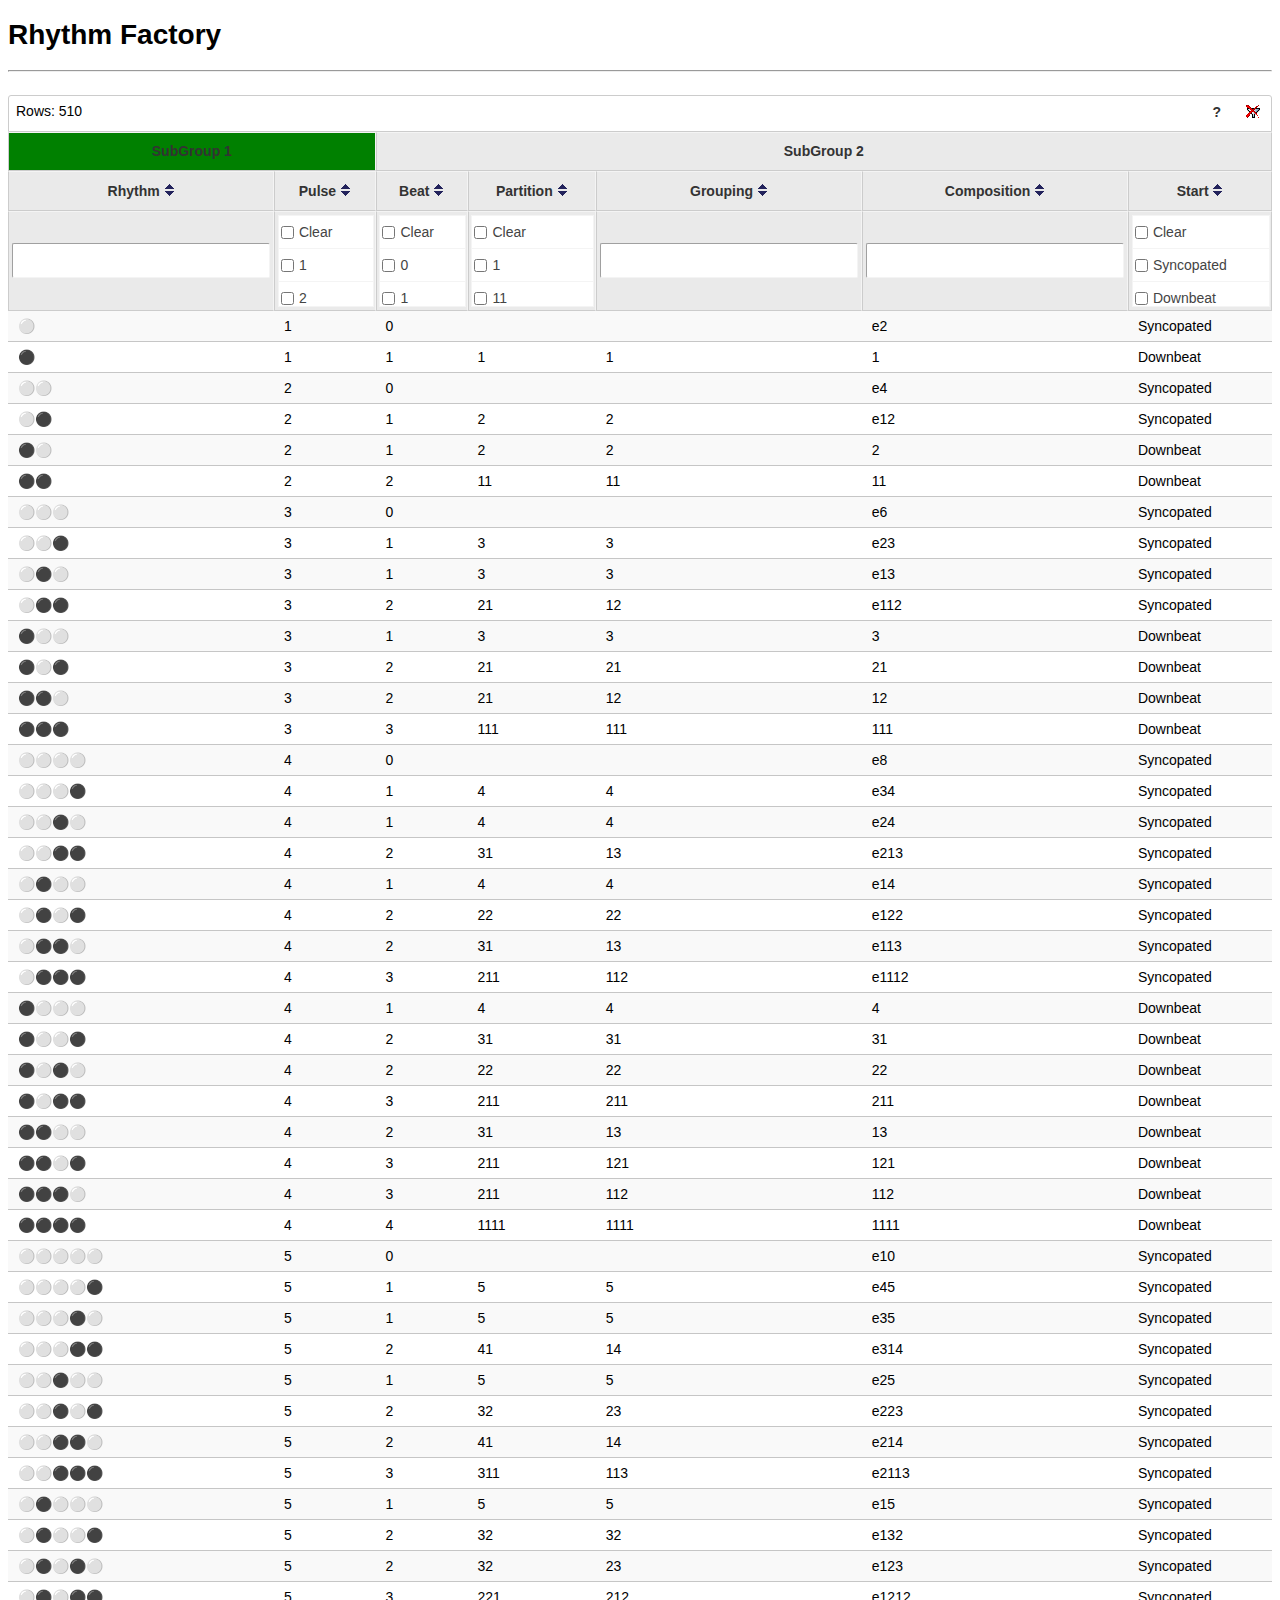
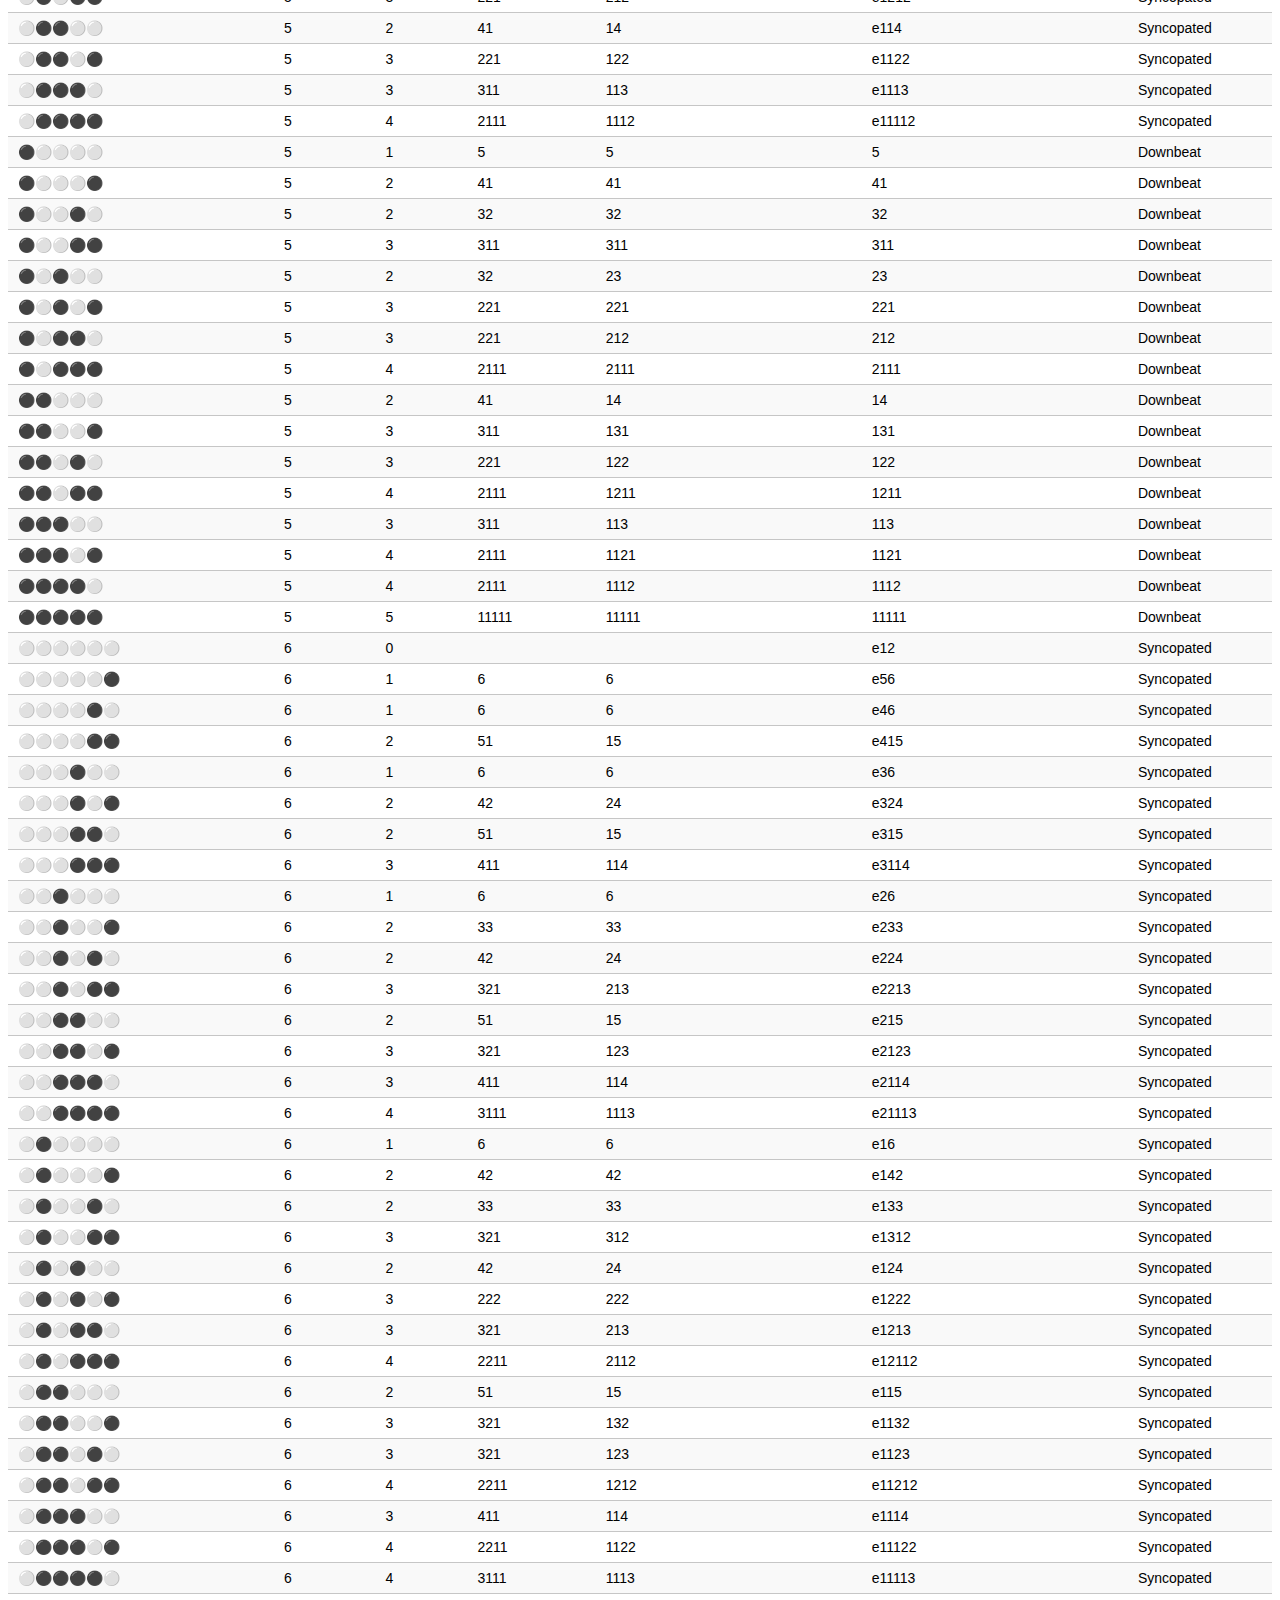
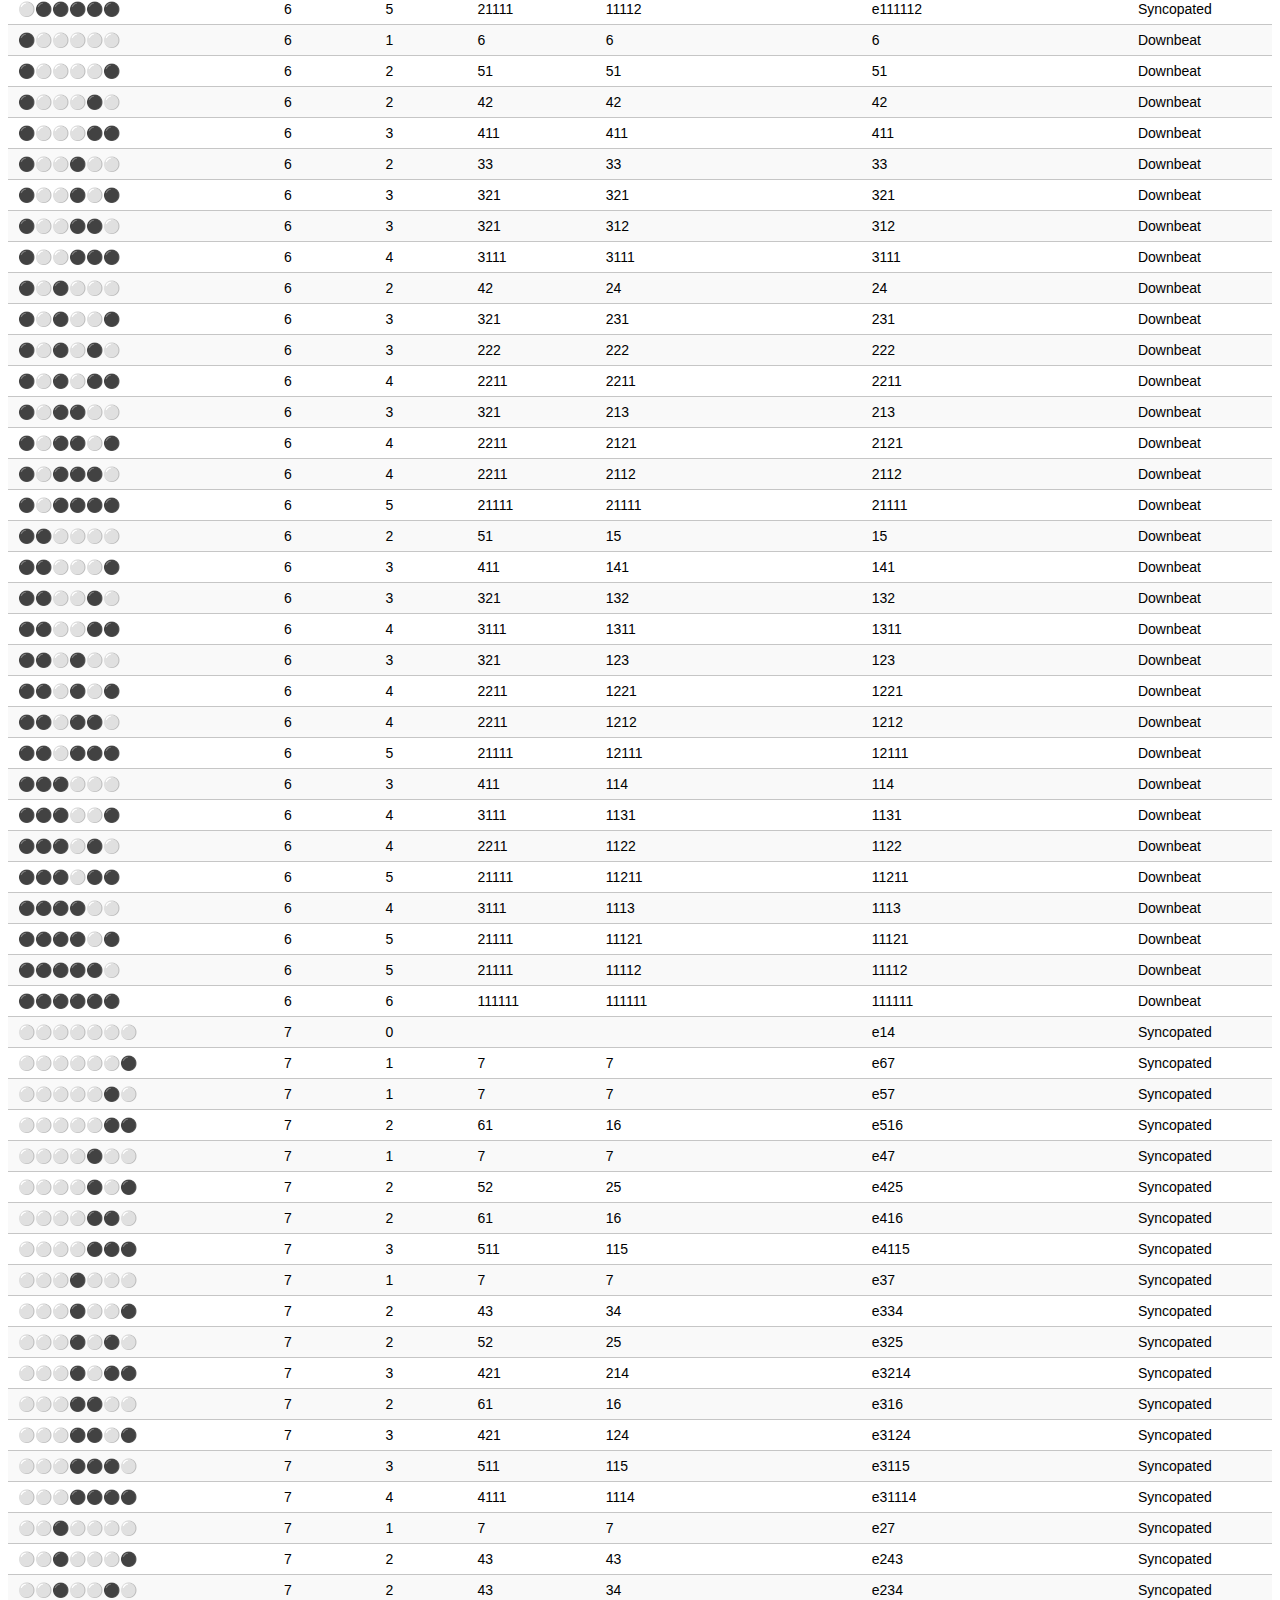
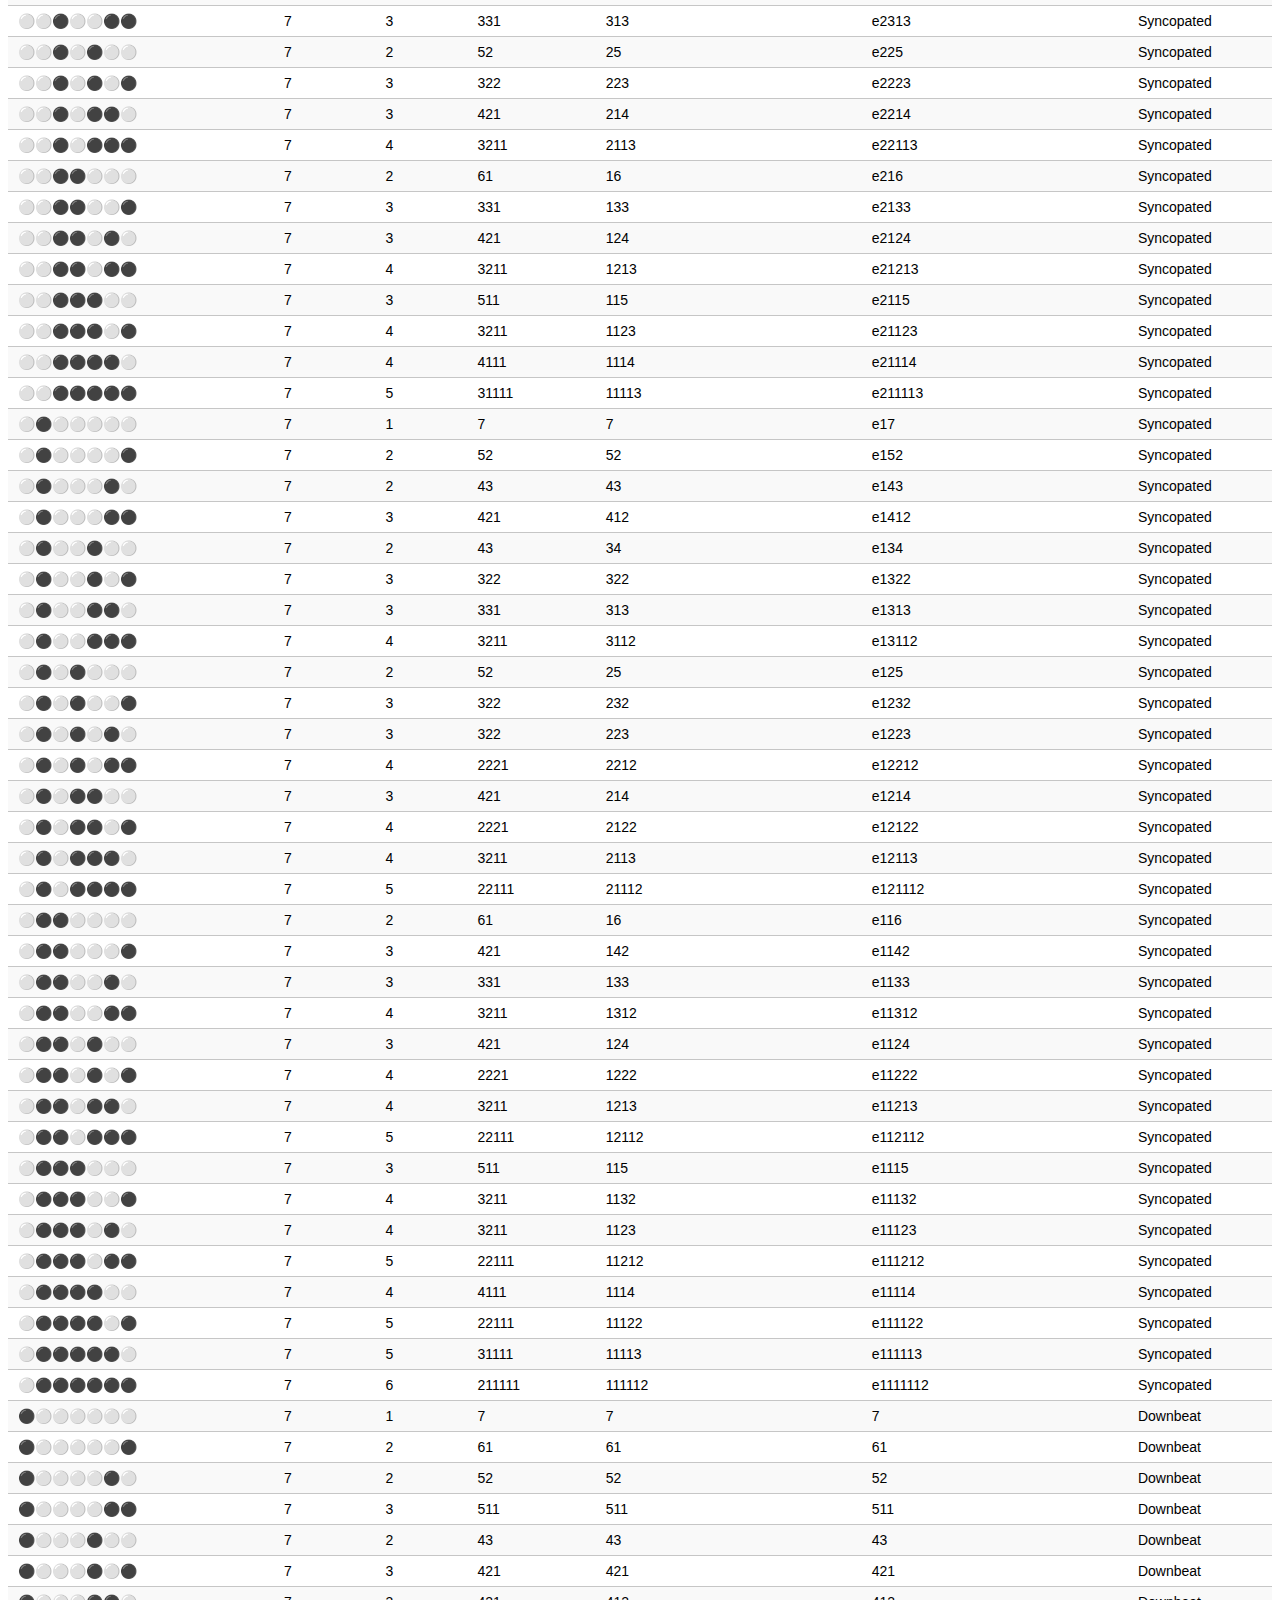
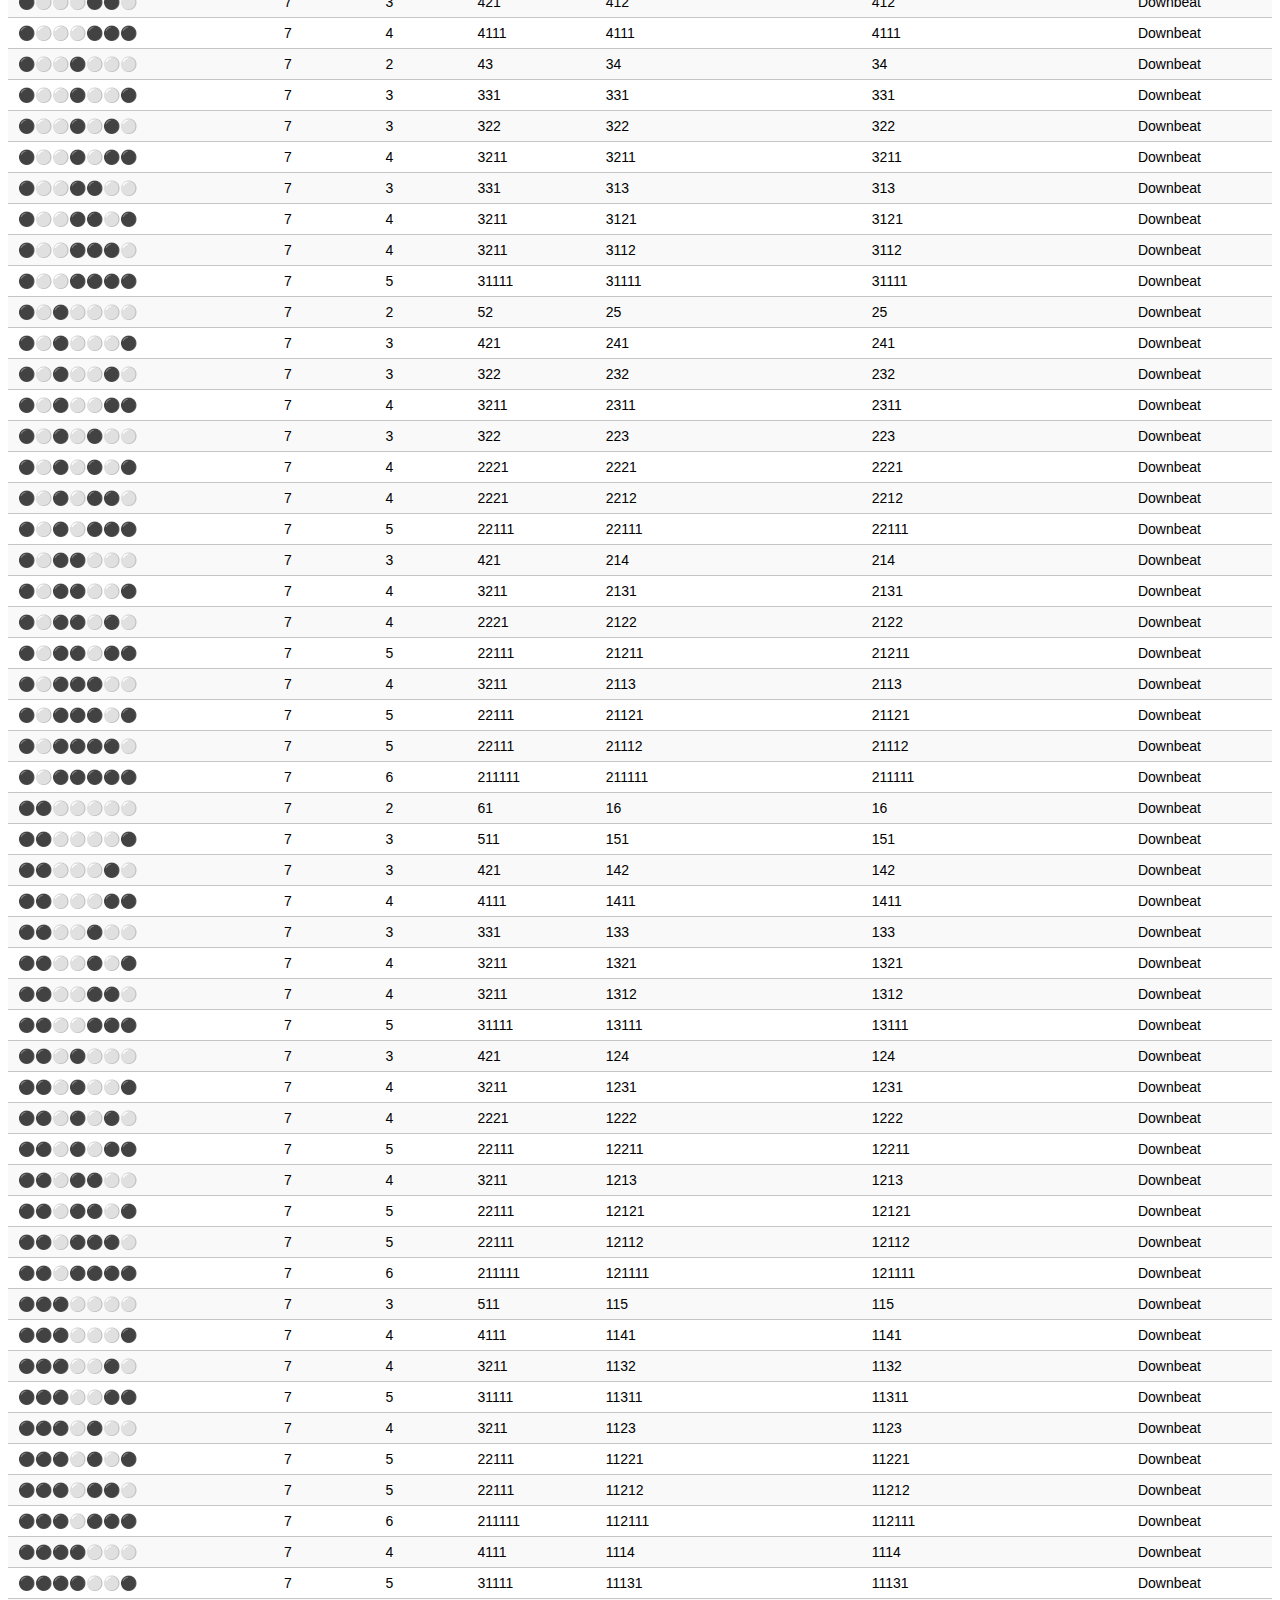
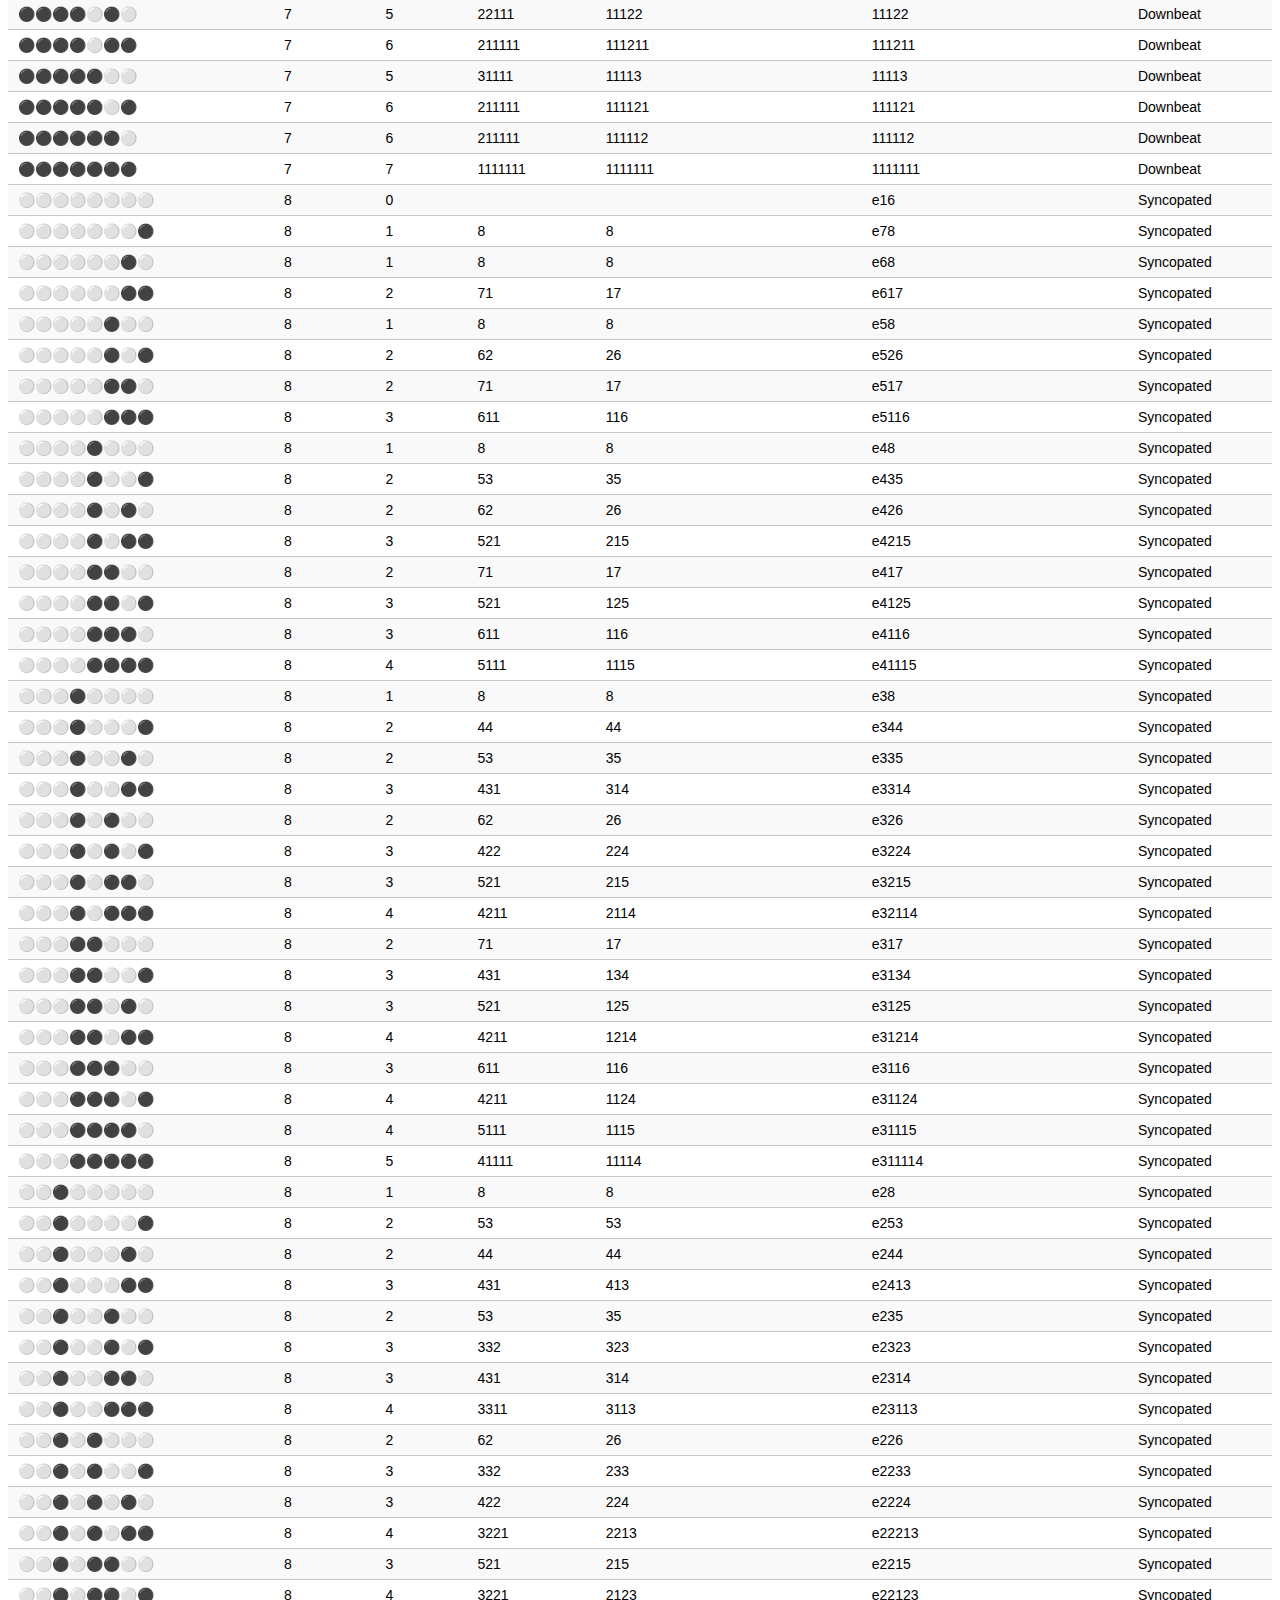
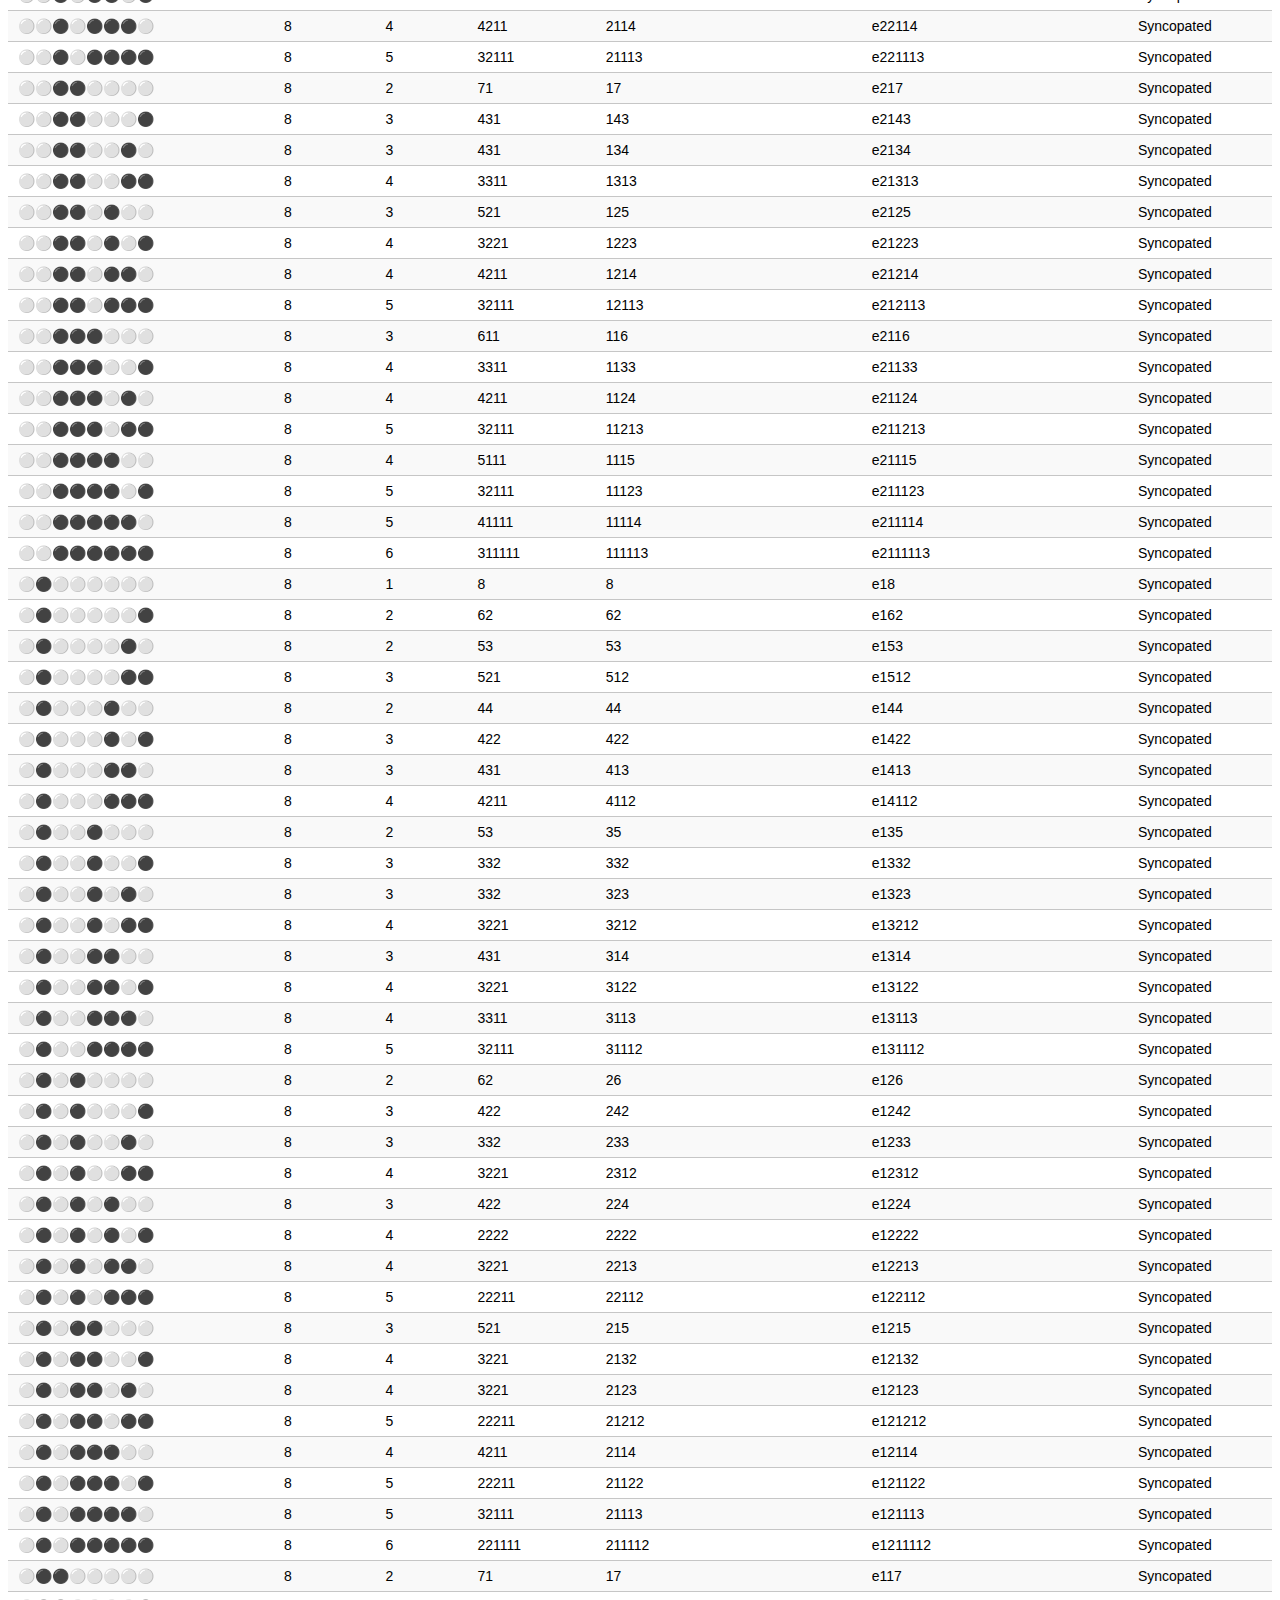
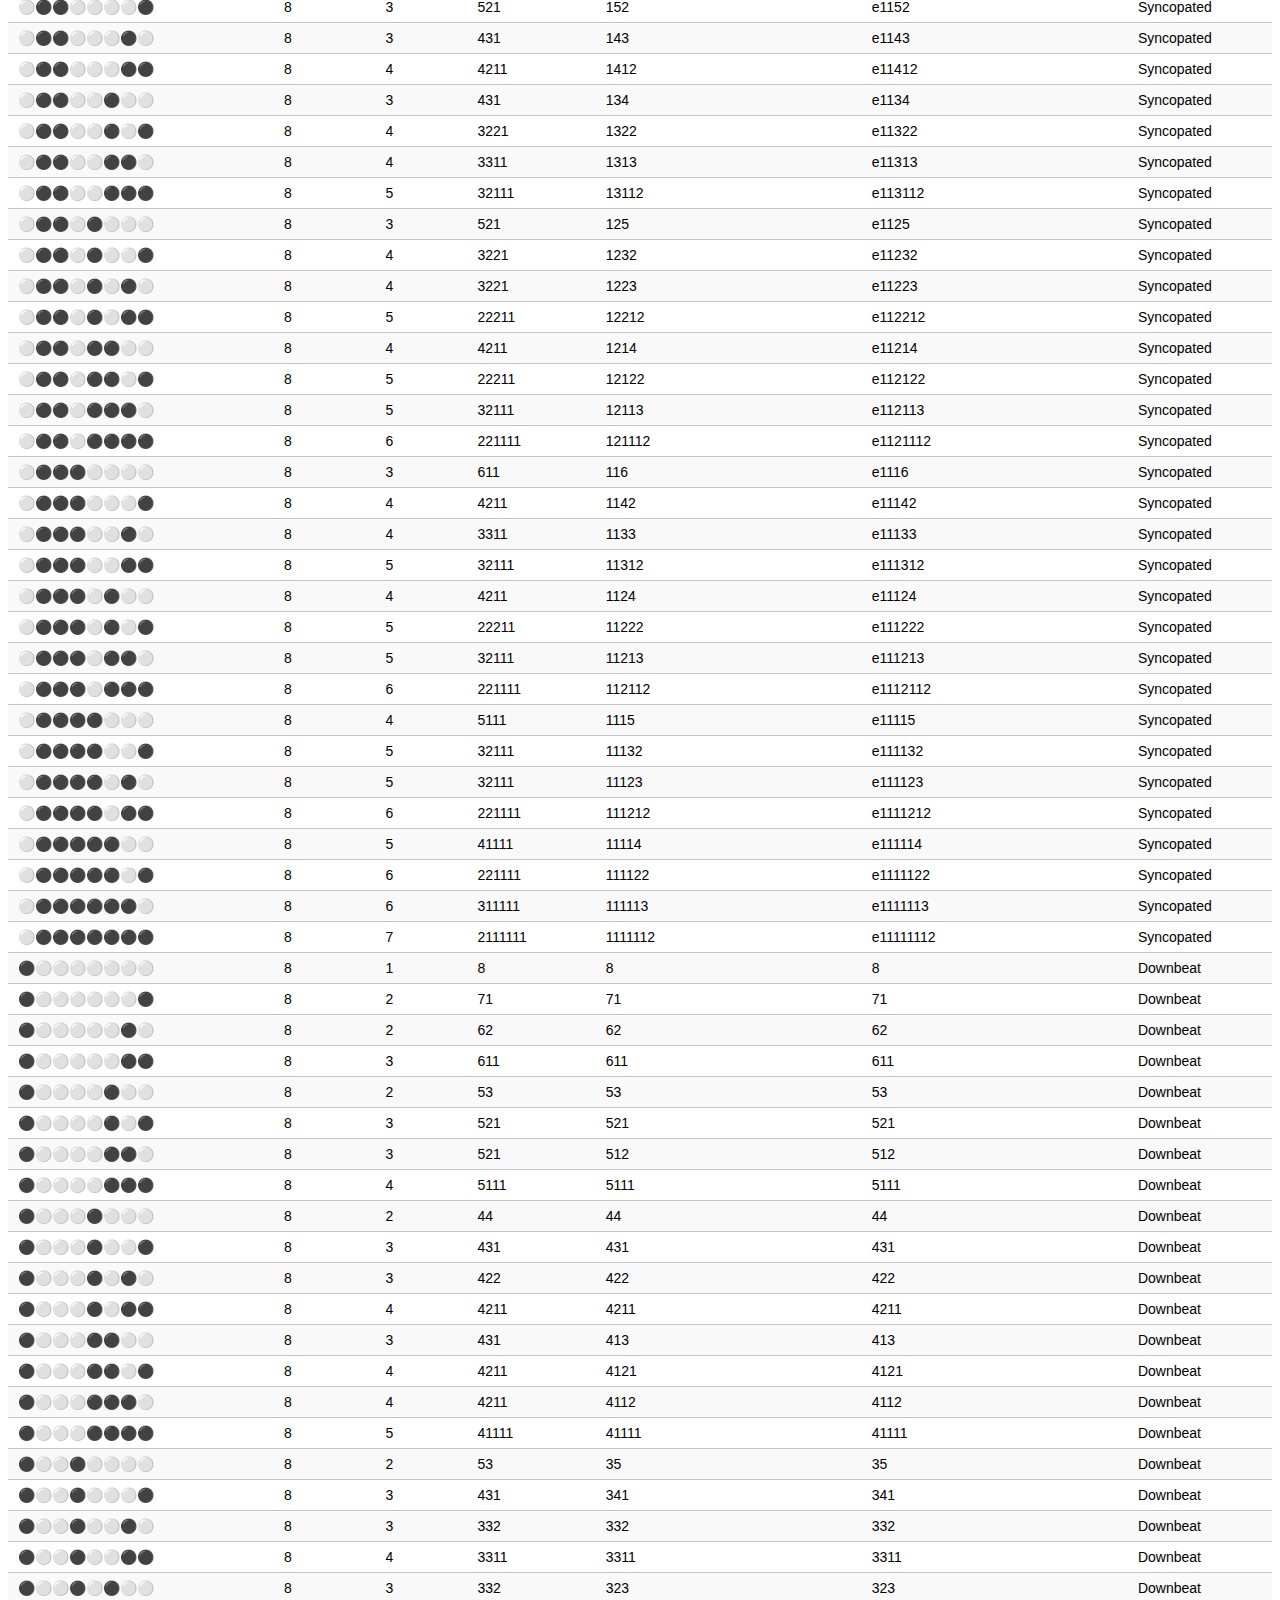
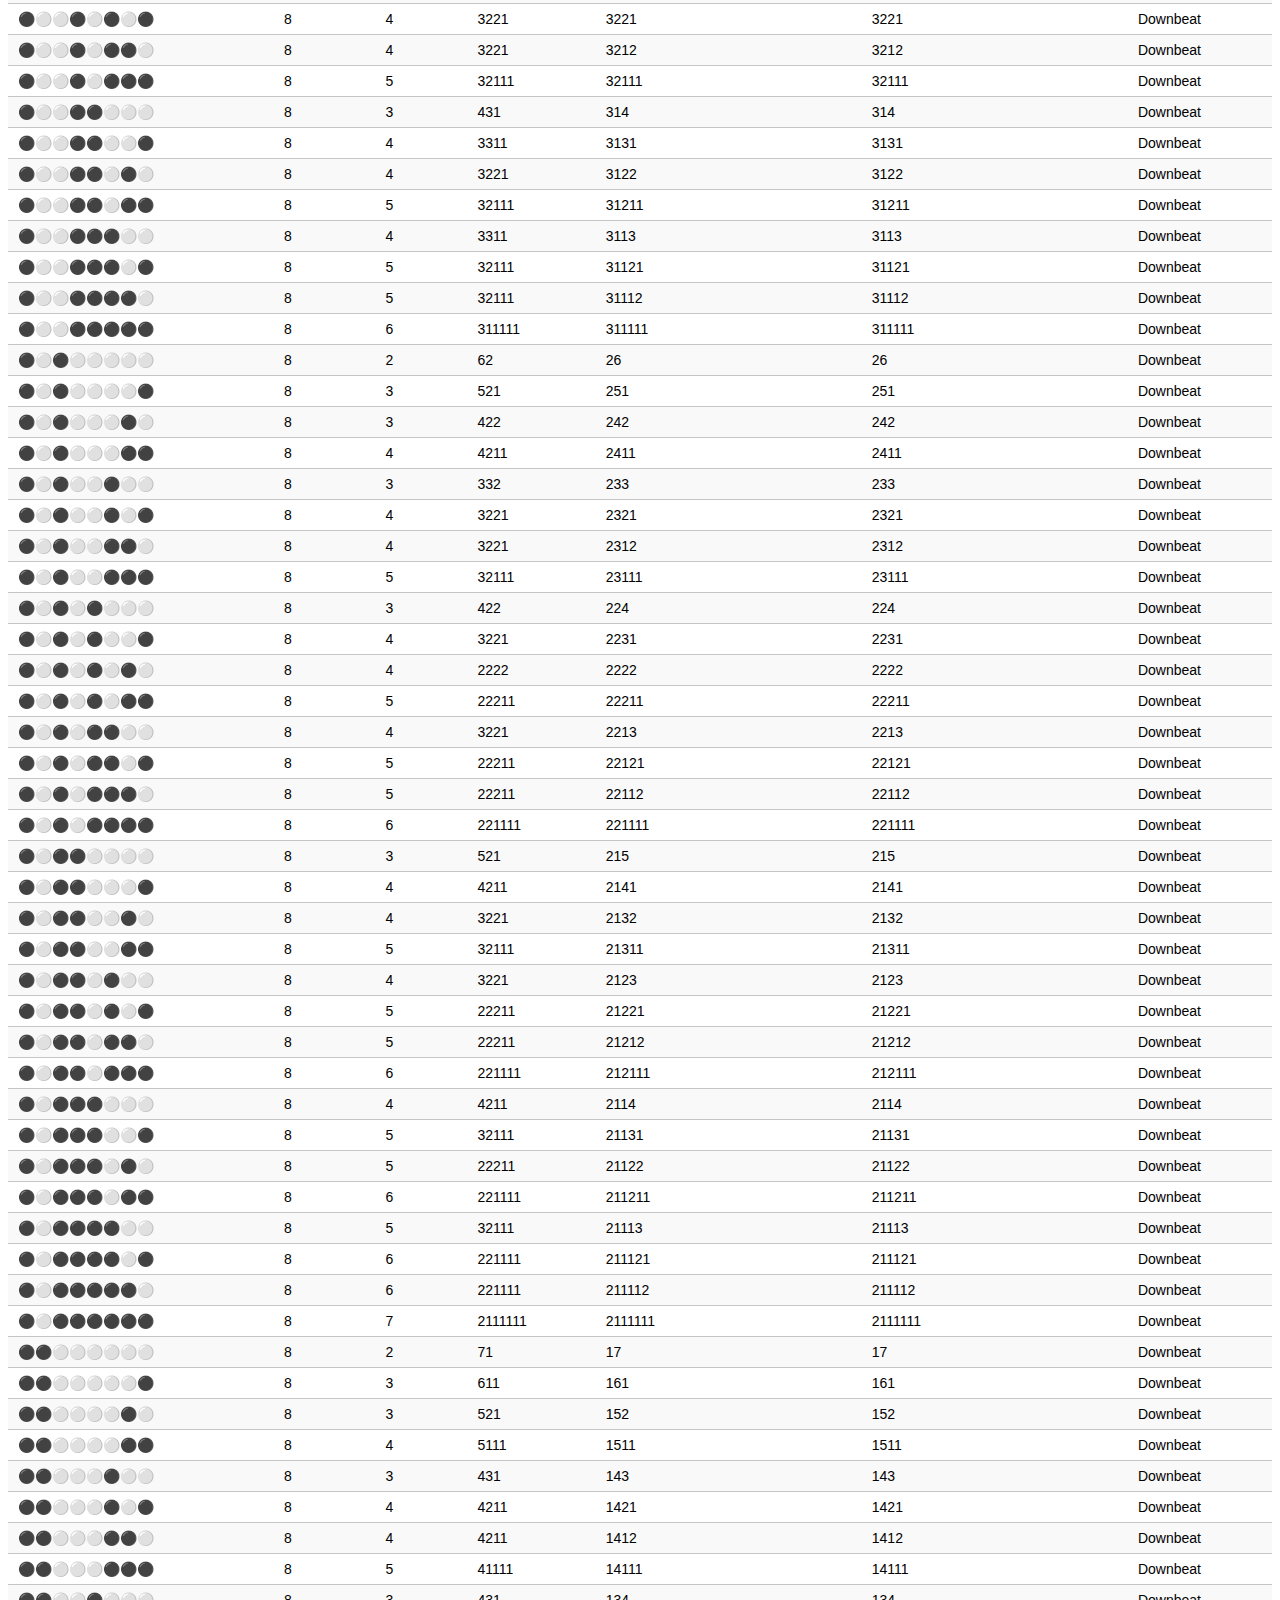
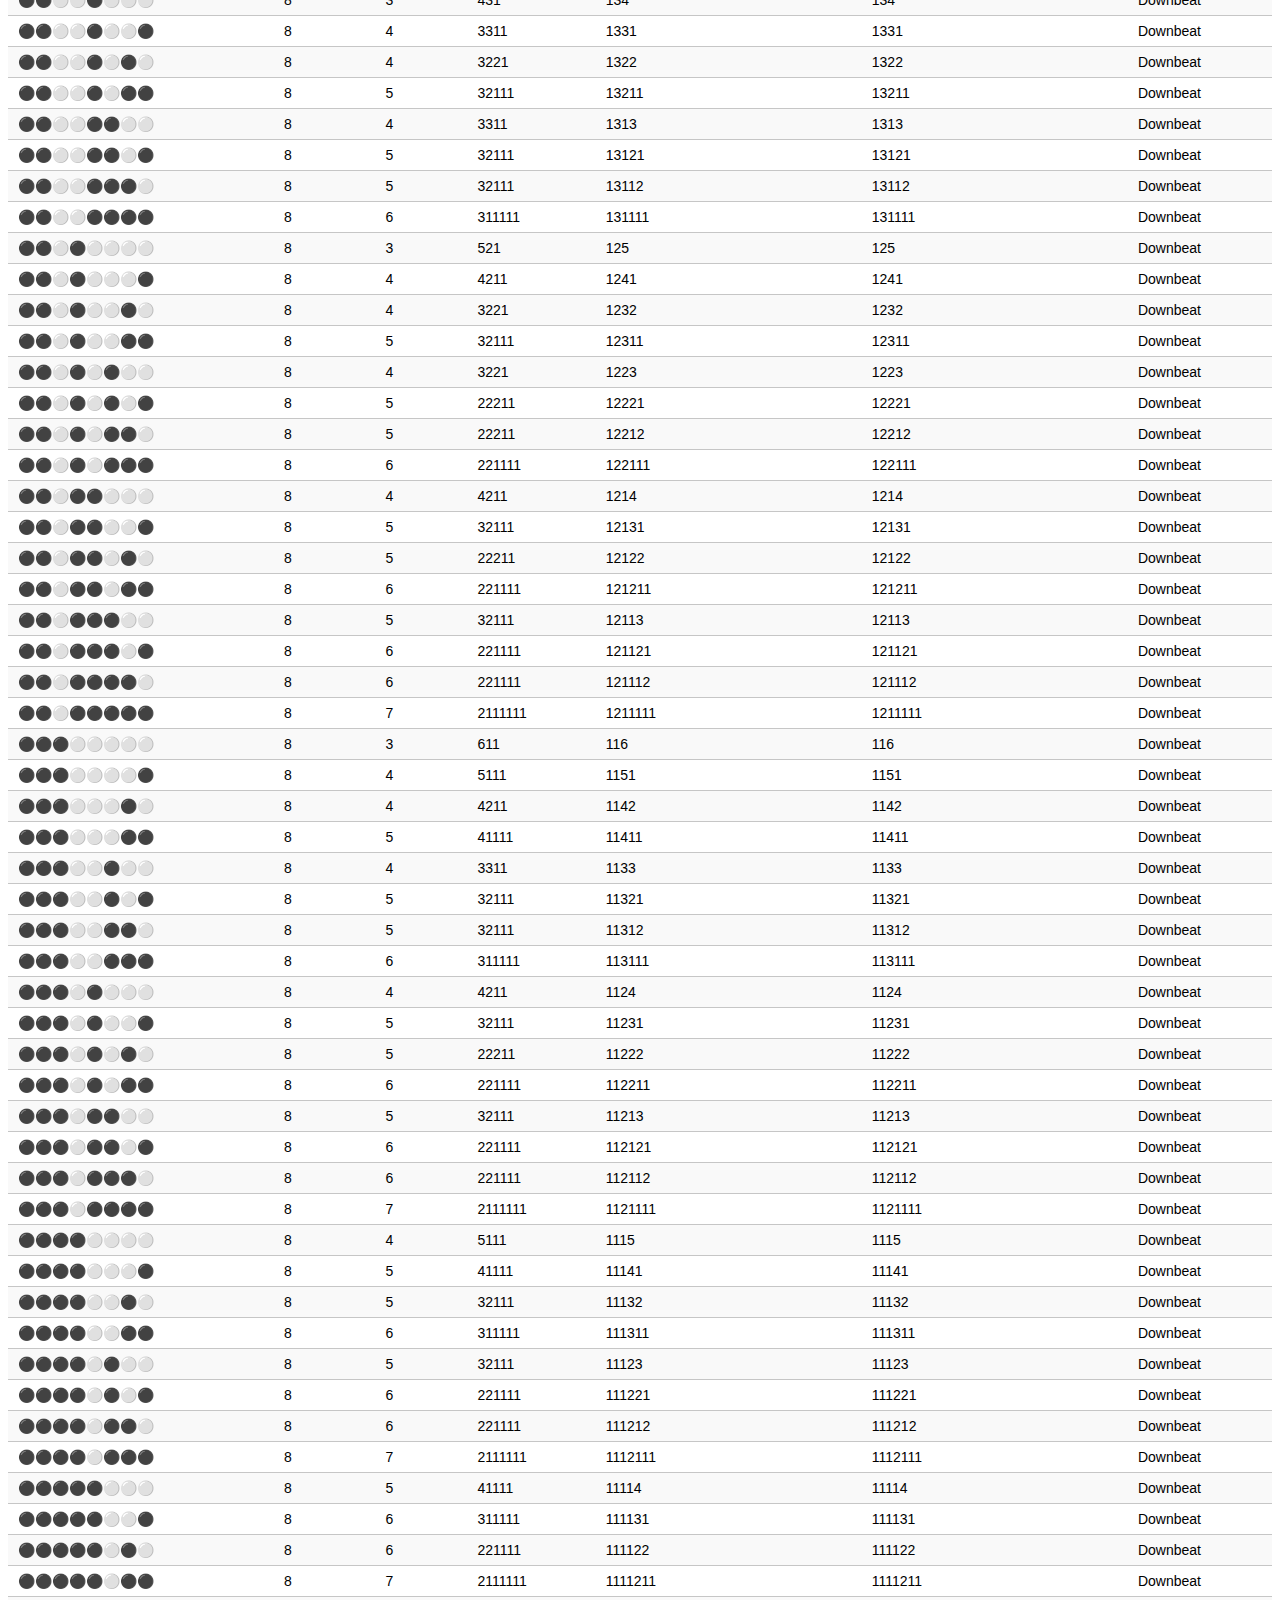
==== rhythm-factory.html @ 329c63c4 "Add files via upload" ====
<!DOCTYPE html>
<html lang="en">
  
<head>
    <meta charset="UTF-8">
    <meta name="viewport" content="width=device-width, initial-scale=1">
    <title>Rhythm Factory</title>

  </head>
  <body>
  
  <style>
  html { 
    overflow-y: scroll;
  }


  body {
    font-size: 14px;
    font-family: Arial, Helvetica, sans-serif;
  }

table {
    margin-left: auto;
    margin-right: auto;
}
  
  body {
    opacity: 1;
height:1000px;
}

body.fade-out {
    opacity: 0;
    transition: none;
}

</style>

<script>document.body.className += 'fade-out';</script>


  <header>
    
      <h1>Rhythm Factory</h1>
  
  </header>

  <hr>


    <br>
    
<table style="width:100%"id="grouped-headers">
    <thead>
        <tr>
            <th colspan="2" style="background-color:green">SubGroup 1</th>
            <th colspan="5">SubGroup 2</th>
        </tr>
        <tr>
            <th  nowrap="">Rhythm  <img src="tablefilter/style/themes/updown.png"></th>
            <th  nowrap="">Pulse  <img src="tablefilter/style/themes/updown.png"></th>
            <th   >Beat  <img src="tablefilter/style/themes/updown.png"></th>
            <th   nowrap="">Partition  <img src="tablefilter/style/themes/updown.png"></th>
            <th  nowrap="">Grouping  <img src="tablefilter/style/themes/updown.png"></th>
            <th   >Composition  <img src="tablefilter/style/themes/updown.png"></th>
            <th   nowrap="">Start  <img src="tablefilter/style/themes/updown.png"></th>
            
        </tr>
    </thead>
    <tbody style="text-align:left">


<tr>
<td>⚪</td>
<td>1</td>
<td>0</td>
<td></td>
<td></td>
<td>e2</td>
<td>Syncopated</td>
  </tr> 
<tr>
<td>⚫</td>
<td>1</td>
<td>1</td>
<td>1</td>
<td>1</td>
<td>1</td>
<td>Downbeat</td>
  </tr> 
<tr>
<td>⚪⚪</td>
<td>2</td>
<td>0</td>
<td></td>
<td></td>
<td>e4</td>
<td>Syncopated</td>
  </tr> 
<tr>
<td>⚪⚫</td>
<td>2</td>
<td>1</td>
<td>2</td>
<td>2</td>
<td>e12</td>
<td>Syncopated</td>
  </tr> 
<tr>
<td>⚫⚪</td>
<td>2</td>
<td>1</td>
<td>2</td>
<td>2</td>
<td>2</td>
<td>Downbeat</td>
  </tr> 
<tr>
<td>⚫⚫</td>
<td>2</td>
<td>2</td>
<td>11</td>
<td>11</td>
<td>11</td>
<td>Downbeat</td>
  </tr> 
<tr>
<td>⚪⚪⚪</td>
<td>3</td>
<td>0</td>
<td></td>
<td></td>
<td>e6</td>
<td>Syncopated</td>
  </tr> 
<tr>
<td>⚪⚪⚫</td>
<td>3</td>
<td>1</td>
<td>3</td>
<td>3</td>
<td>e23</td>
<td>Syncopated</td>
  </tr> 
<tr>
<td>⚪⚫⚪</td>
<td>3</td>
<td>1</td>
<td>3</td>
<td>3</td>
<td>e13</td>
<td>Syncopated</td>
  </tr> 
<tr>
<td>⚪⚫⚫</td>
<td>3</td>
<td>2</td>
<td>21</td>
<td>12</td>
<td>e112</td>
<td>Syncopated</td>
  </tr> 
<tr>
<td>⚫⚪⚪</td>
<td>3</td>
<td>1</td>
<td>3</td>
<td>3</td>
<td>3</td>
<td>Downbeat</td>
  </tr> 
<tr>
<td>⚫⚪⚫</td>
<td>3</td>
<td>2</td>
<td>21</td>
<td>21</td>
<td>21</td>
<td>Downbeat</td>
  </tr> 
<tr>
<td>⚫⚫⚪</td>
<td>3</td>
<td>2</td>
<td>21</td>
<td>12</td>
<td>12</td>
<td>Downbeat</td>
  </tr> 
<tr>
<td>⚫⚫⚫</td>
<td>3</td>
<td>3</td>
<td>111</td>
<td>111</td>
<td>111</td>
<td>Downbeat</td>
  </tr> 
<tr>
<td>⚪⚪⚪⚪</td>
<td>4</td>
<td>0</td>
<td></td>
<td></td>
<td>e8</td>
<td>Syncopated</td>
  </tr> 
<tr>
<td>⚪⚪⚪⚫</td>
<td>4</td>
<td>1</td>
<td>4</td>
<td>4</td>
<td>e34</td>
<td>Syncopated</td>
  </tr> 
<tr>
<td>⚪⚪⚫⚪</td>
<td>4</td>
<td>1</td>
<td>4</td>
<td>4</td>
<td>e24</td>
<td>Syncopated</td>
  </tr> 
<tr>
<td>⚪⚪⚫⚫</td>
<td>4</td>
<td>2</td>
<td>31</td>
<td>13</td>
<td>e213</td>
<td>Syncopated</td>
  </tr> 
<tr>
<td>⚪⚫⚪⚪</td>
<td>4</td>
<td>1</td>
<td>4</td>
<td>4</td>
<td>e14</td>
<td>Syncopated</td>
  </tr> 
<tr>
<td>⚪⚫⚪⚫</td>
<td>4</td>
<td>2</td>
<td>22</td>
<td>22</td>
<td>e122</td>
<td>Syncopated</td>
  </tr> 
<tr>
<td>⚪⚫⚫⚪</td>
<td>4</td>
<td>2</td>
<td>31</td>
<td>13</td>
<td>e113</td>
<td>Syncopated</td>
  </tr> 
<tr>
<td>⚪⚫⚫⚫</td>
<td>4</td>
<td>3</td>
<td>211</td>
<td>112</td>
<td>e1112</td>
<td>Syncopated</td>
  </tr> 
<tr>
<td>⚫⚪⚪⚪</td>
<td>4</td>
<td>1</td>
<td>4</td>
<td>4</td>
<td>4</td>
<td>Downbeat</td>
  </tr> 
<tr>
<td>⚫⚪⚪⚫</td>
<td>4</td>
<td>2</td>
<td>31</td>
<td>31</td>
<td>31</td>
<td>Downbeat</td>
  </tr> 
<tr>
<td>⚫⚪⚫⚪</td>
<td>4</td>
<td>2</td>
<td>22</td>
<td>22</td>
<td>22</td>
<td>Downbeat</td>
  </tr> 
<tr>
<td>⚫⚪⚫⚫</td>
<td>4</td>
<td>3</td>
<td>211</td>
<td>211</td>
<td>211</td>
<td>Downbeat</td>
  </tr> 
<tr>
<td>⚫⚫⚪⚪</td>
<td>4</td>
<td>2</td>
<td>31</td>
<td>13</td>
<td>13</td>
<td>Downbeat</td>
  </tr> 
<tr>
<td>⚫⚫⚪⚫</td>
<td>4</td>
<td>3</td>
<td>211</td>
<td>121</td>
<td>121</td>
<td>Downbeat</td>
  </tr> 
<tr>
<td>⚫⚫⚫⚪</td>
<td>4</td>
<td>3</td>
<td>211</td>
<td>112</td>
<td>112</td>
<td>Downbeat</td>
  </tr> 
<tr>
<td>⚫⚫⚫⚫</td>
<td>4</td>
<td>4</td>
<td>1111</td>
<td>1111</td>
<td>1111</td>
<td>Downbeat</td>
  </tr> 
<tr>
<td>⚪⚪⚪⚪⚪</td>
<td>5</td>
<td>0</td>
<td></td>
<td></td>
<td>e10</td>
<td>Syncopated</td>
  </tr> 
<tr>
<td>⚪⚪⚪⚪⚫</td>
<td>5</td>
<td>1</td>
<td>5</td>
<td>5</td>
<td>e45</td>
<td>Syncopated</td>
  </tr> 
<tr>
<td>⚪⚪⚪⚫⚪</td>
<td>5</td>
<td>1</td>
<td>5</td>
<td>5</td>
<td>e35</td>
<td>Syncopated</td>
  </tr> 
<tr>
<td>⚪⚪⚪⚫⚫</td>
<td>5</td>
<td>2</td>
<td>41</td>
<td>14</td>
<td>e314</td>
<td>Syncopated</td>
  </tr> 
<tr>
<td>⚪⚪⚫⚪⚪</td>
<td>5</td>
<td>1</td>
<td>5</td>
<td>5</td>
<td>e25</td>
<td>Syncopated</td>
  </tr> 
<tr>
<td>⚪⚪⚫⚪⚫</td>
<td>5</td>
<td>2</td>
<td>32</td>
<td>23</td>
<td>e223</td>
<td>Syncopated</td>
  </tr> 
<tr>
<td>⚪⚪⚫⚫⚪</td>
<td>5</td>
<td>2</td>
<td>41</td>
<td>14</td>
<td>e214</td>
<td>Syncopated</td>
  </tr> 
<tr>
<td>⚪⚪⚫⚫⚫</td>
<td>5</td>
<td>3</td>
<td>311</td>
<td>113</td>
<td>e2113</td>
<td>Syncopated</td>
  </tr> 
<tr>
<td>⚪⚫⚪⚪⚪</td>
<td>5</td>
<td>1</td>
<td>5</td>
<td>5</td>
<td>e15</td>
<td>Syncopated</td>
  </tr> 
<tr>
<td>⚪⚫⚪⚪⚫</td>
<td>5</td>
<td>2</td>
<td>32</td>
<td>32</td>
<td>e132</td>
<td>Syncopated</td>
  </tr> 
<tr>
<td>⚪⚫⚪⚫⚪</td>
<td>5</td>
<td>2</td>
<td>32</td>
<td>23</td>
<td>e123</td>
<td>Syncopated</td>
  </tr> 
<tr>
<td>⚪⚫⚪⚫⚫</td>
<td>5</td>
<td>3</td>
<td>221</td>
<td>212</td>
<td>e1212</td>
<td>Syncopated</td>
  </tr> 
<tr>
<td>⚪⚫⚫⚪⚪</td>
<td>5</td>
<td>2</td>
<td>41</td>
<td>14</td>
<td>e114</td>
<td>Syncopated</td>
  </tr> 
<tr>
<td>⚪⚫⚫⚪⚫</td>
<td>5</td>
<td>3</td>
<td>221</td>
<td>122</td>
<td>e1122</td>
<td>Syncopated</td>
  </tr> 
<tr>
<td>⚪⚫⚫⚫⚪</td>
<td>5</td>
<td>3</td>
<td>311</td>
<td>113</td>
<td>e1113</td>
<td>Syncopated</td>
  </tr> 
<tr>
<td>⚪⚫⚫⚫⚫</td>
<td>5</td>
<td>4</td>
<td>2111</td>
<td>1112</td>
<td>e11112</td>
<td>Syncopated</td>
  </tr> 
<tr>
<td>⚫⚪⚪⚪⚪</td>
<td>5</td>
<td>1</td>
<td>5</td>
<td>5</td>
<td>5</td>
<td>Downbeat</td>
  </tr> 
<tr>
<td>⚫⚪⚪⚪⚫</td>
<td>5</td>
<td>2</td>
<td>41</td>
<td>41</td>
<td>41</td>
<td>Downbeat</td>
  </tr> 
<tr>
<td>⚫⚪⚪⚫⚪</td>
<td>5</td>
<td>2</td>
<td>32</td>
<td>32</td>
<td>32</td>
<td>Downbeat</td>
  </tr> 
<tr>
<td>⚫⚪⚪⚫⚫</td>
<td>5</td>
<td>3</td>
<td>311</td>
<td>311</td>
<td>311</td>
<td>Downbeat</td>
  </tr> 
<tr>
<td>⚫⚪⚫⚪⚪</td>
<td>5</td>
<td>2</td>
<td>32</td>
<td>23</td>
<td>23</td>
<td>Downbeat</td>
  </tr> 
<tr>
<td>⚫⚪⚫⚪⚫</td>
<td>5</td>
<td>3</td>
<td>221</td>
<td>221</td>
<td>221</td>
<td>Downbeat</td>
  </tr> 
<tr>
<td>⚫⚪⚫⚫⚪</td>
<td>5</td>
<td>3</td>
<td>221</td>
<td>212</td>
<td>212</td>
<td>Downbeat</td>
  </tr> 
<tr>
<td>⚫⚪⚫⚫⚫</td>
<td>5</td>
<td>4</td>
<td>2111</td>
<td>2111</td>
<td>2111</td>
<td>Downbeat</td>
  </tr> 
<tr>
<td>⚫⚫⚪⚪⚪</td>
<td>5</td>
<td>2</td>
<td>41</td>
<td>14</td>
<td>14</td>
<td>Downbeat</td>
  </tr> 
<tr>
<td>⚫⚫⚪⚪⚫</td>
<td>5</td>
<td>3</td>
<td>311</td>
<td>131</td>
<td>131</td>
<td>Downbeat</td>
  </tr> 
<tr>
<td>⚫⚫⚪⚫⚪</td>
<td>5</td>
<td>3</td>
<td>221</td>
<td>122</td>
<td>122</td>
<td>Downbeat</td>
  </tr> 
<tr>
<td>⚫⚫⚪⚫⚫</td>
<td>5</td>
<td>4</td>
<td>2111</td>
<td>1211</td>
<td>1211</td>
<td>Downbeat</td>
  </tr> 
<tr>
<td>⚫⚫⚫⚪⚪</td>
<td>5</td>
<td>3</td>
<td>311</td>
<td>113</td>
<td>113</td>
<td>Downbeat</td>
  </tr> 
<tr>
<td>⚫⚫⚫⚪⚫</td>
<td>5</td>
<td>4</td>
<td>2111</td>
<td>1121</td>
<td>1121</td>
<td>Downbeat</td>
  </tr> 
<tr>
<td>⚫⚫⚫⚫⚪</td>
<td>5</td>
<td>4</td>
<td>2111</td>
<td>1112</td>
<td>1112</td>
<td>Downbeat</td>
  </tr> 
<tr>
<td>⚫⚫⚫⚫⚫</td>
<td>5</td>
<td>5</td>
<td>11111</td>
<td>11111</td>
<td>11111</td>
<td>Downbeat</td>
  </tr> 
<tr>
<td>⚪⚪⚪⚪⚪⚪</td>
<td>6</td>
<td>0</td>
<td></td>
<td></td>
<td>e12</td>
<td>Syncopated</td>
  </tr> 
<tr>
<td>⚪⚪⚪⚪⚪⚫</td>
<td>6</td>
<td>1</td>
<td>6</td>
<td>6</td>
<td>e56</td>
<td>Syncopated</td>
  </tr> 
<tr>
<td>⚪⚪⚪⚪⚫⚪</td>
<td>6</td>
<td>1</td>
<td>6</td>
<td>6</td>
<td>e46</td>
<td>Syncopated</td>
  </tr> 
<tr>
<td>⚪⚪⚪⚪⚫⚫</td>
<td>6</td>
<td>2</td>
<td>51</td>
<td>15</td>
<td>e415</td>
<td>Syncopated</td>
  </tr> 
<tr>
<td>⚪⚪⚪⚫⚪⚪</td>
<td>6</td>
<td>1</td>
<td>6</td>
<td>6</td>
<td>e36</td>
<td>Syncopated</td>
  </tr> 
<tr>
<td>⚪⚪⚪⚫⚪⚫</td>
<td>6</td>
<td>2</td>
<td>42</td>
<td>24</td>
<td>e324</td>
<td>Syncopated</td>
  </tr> 
<tr>
<td>⚪⚪⚪⚫⚫⚪</td>
<td>6</td>
<td>2</td>
<td>51</td>
<td>15</td>
<td>e315</td>
<td>Syncopated</td>
  </tr> 
<tr>
<td>⚪⚪⚪⚫⚫⚫</td>
<td>6</td>
<td>3</td>
<td>411</td>
<td>114</td>
<td>e3114</td>
<td>Syncopated</td>
  </tr> 
<tr>
<td>⚪⚪⚫⚪⚪⚪</td>
<td>6</td>
<td>1</td>
<td>6</td>
<td>6</td>
<td>e26</td>
<td>Syncopated</td>
  </tr> 
<tr>
<td>⚪⚪⚫⚪⚪⚫</td>
<td>6</td>
<td>2</td>
<td>33</td>
<td>33</td>
<td>e233</td>
<td>Syncopated</td>
  </tr> 
<tr>
<td>⚪⚪⚫⚪⚫⚪</td>
<td>6</td>
<td>2</td>
<td>42</td>
<td>24</td>
<td>e224</td>
<td>Syncopated</td>
  </tr> 
<tr>
<td>⚪⚪⚫⚪⚫⚫</td>
<td>6</td>
<td>3</td>
<td>321</td>
<td>213</td>
<td>e2213</td>
<td>Syncopated</td>
  </tr> 
<tr>
<td>⚪⚪⚫⚫⚪⚪</td>
<td>6</td>
<td>2</td>
<td>51</td>
<td>15</td>
<td>e215</td>
<td>Syncopated</td>
  </tr> 
<tr>
<td>⚪⚪⚫⚫⚪⚫</td>
<td>6</td>
<td>3</td>
<td>321</td>
<td>123</td>
<td>e2123</td>
<td>Syncopated</td>
  </tr> 
<tr>
<td>⚪⚪⚫⚫⚫⚪</td>
<td>6</td>
<td>3</td>
<td>411</td>
<td>114</td>
<td>e2114</td>
<td>Syncopated</td>
  </tr> 
<tr>
<td>⚪⚪⚫⚫⚫⚫</td>
<td>6</td>
<td>4</td>
<td>3111</td>
<td>1113</td>
<td>e21113</td>
<td>Syncopated</td>
  </tr> 
<tr>
<td>⚪⚫⚪⚪⚪⚪</td>
<td>6</td>
<td>1</td>
<td>6</td>
<td>6</td>
<td>e16</td>
<td>Syncopated</td>
  </tr> 
<tr>
<td>⚪⚫⚪⚪⚪⚫</td>
<td>6</td>
<td>2</td>
<td>42</td>
<td>42</td>
<td>e142</td>
<td>Syncopated</td>
  </tr> 
<tr>
<td>⚪⚫⚪⚪⚫⚪</td>
<td>6</td>
<td>2</td>
<td>33</td>
<td>33</td>
<td>e133</td>
<td>Syncopated</td>
  </tr> 
<tr>
<td>⚪⚫⚪⚪⚫⚫</td>
<td>6</td>
<td>3</td>
<td>321</td>
<td>312</td>
<td>e1312</td>
<td>Syncopated</td>
  </tr> 
<tr>
<td>⚪⚫⚪⚫⚪⚪</td>
<td>6</td>
<td>2</td>
<td>42</td>
<td>24</td>
<td>e124</td>
<td>Syncopated</td>
  </tr> 
<tr>
<td>⚪⚫⚪⚫⚪⚫</td>
<td>6</td>
<td>3</td>
<td>222</td>
<td>222</td>
<td>e1222</td>
<td>Syncopated</td>
  </tr> 
<tr>
<td>⚪⚫⚪⚫⚫⚪</td>
<td>6</td>
<td>3</td>
<td>321</td>
<td>213</td>
<td>e1213</td>
<td>Syncopated</td>
  </tr> 
<tr>
<td>⚪⚫⚪⚫⚫⚫</td>
<td>6</td>
<td>4</td>
<td>2211</td>
<td>2112</td>
<td>e12112</td>
<td>Syncopated</td>
  </tr> 
<tr>
<td>⚪⚫⚫⚪⚪⚪</td>
<td>6</td>
<td>2</td>
<td>51</td>
<td>15</td>
<td>e115</td>
<td>Syncopated</td>
  </tr> 
<tr>
<td>⚪⚫⚫⚪⚪⚫</td>
<td>6</td>
<td>3</td>
<td>321</td>
<td>132</td>
<td>e1132</td>
<td>Syncopated</td>
  </tr> 
<tr>
<td>⚪⚫⚫⚪⚫⚪</td>
<td>6</td>
<td>3</td>
<td>321</td>
<td>123</td>
<td>e1123</td>
<td>Syncopated</td>
  </tr> 
<tr>
<td>⚪⚫⚫⚪⚫⚫</td>
<td>6</td>
<td>4</td>
<td>2211</td>
<td>1212</td>
<td>e11212</td>
<td>Syncopated</td>
  </tr> 
<tr>
<td>⚪⚫⚫⚫⚪⚪</td>
<td>6</td>
<td>3</td>
<td>411</td>
<td>114</td>
<td>e1114</td>
<td>Syncopated</td>
  </tr> 
<tr>
<td>⚪⚫⚫⚫⚪⚫</td>
<td>6</td>
<td>4</td>
<td>2211</td>
<td>1122</td>
<td>e11122</td>
<td>Syncopated</td>
  </tr> 
<tr>
<td>⚪⚫⚫⚫⚫⚪</td>
<td>6</td>
<td>4</td>
<td>3111</td>
<td>1113</td>
<td>e11113</td>
<td>Syncopated</td>
  </tr> 
<tr>
<td>⚪⚫⚫⚫⚫⚫</td>
<td>6</td>
<td>5</td>
<td>21111</td>
<td>11112</td>
<td>e111112</td>
<td>Syncopated</td>
  </tr> 
<tr>
<td>⚫⚪⚪⚪⚪⚪</td>
<td>6</td>
<td>1</td>
<td>6</td>
<td>6</td>
<td>6</td>
<td>Downbeat</td>
  </tr> 
<tr>
<td>⚫⚪⚪⚪⚪⚫</td>
<td>6</td>
<td>2</td>
<td>51</td>
<td>51</td>
<td>51</td>
<td>Downbeat</td>
  </tr> 
<tr>
<td>⚫⚪⚪⚪⚫⚪</td>
<td>6</td>
<td>2</td>
<td>42</td>
<td>42</td>
<td>42</td>
<td>Downbeat</td>
  </tr> 
<tr>
<td>⚫⚪⚪⚪⚫⚫</td>
<td>6</td>
<td>3</td>
<td>411</td>
<td>411</td>
<td>411</td>
<td>Downbeat</td>
  </tr> 
<tr>
<td>⚫⚪⚪⚫⚪⚪</td>
<td>6</td>
<td>2</td>
<td>33</td>
<td>33</td>
<td>33</td>
<td>Downbeat</td>
  </tr> 
<tr>
<td>⚫⚪⚪⚫⚪⚫</td>
<td>6</td>
<td>3</td>
<td>321</td>
<td>321</td>
<td>321</td>
<td>Downbeat</td>
  </tr> 
<tr>
<td>⚫⚪⚪⚫⚫⚪</td>
<td>6</td>
<td>3</td>
<td>321</td>
<td>312</td>
<td>312</td>
<td>Downbeat</td>
  </tr> 
<tr>
<td>⚫⚪⚪⚫⚫⚫</td>
<td>6</td>
<td>4</td>
<td>3111</td>
<td>3111</td>
<td>3111</td>
<td>Downbeat</td>
  </tr> 
<tr>
<td>⚫⚪⚫⚪⚪⚪</td>
<td>6</td>
<td>2</td>
<td>42</td>
<td>24</td>
<td>24</td>
<td>Downbeat</td>
  </tr> 
<tr>
<td>⚫⚪⚫⚪⚪⚫</td>
<td>6</td>
<td>3</td>
<td>321</td>
<td>231</td>
<td>231</td>
<td>Downbeat</td>
  </tr> 
<tr>
<td>⚫⚪⚫⚪⚫⚪</td>
<td>6</td>
<td>3</td>
<td>222</td>
<td>222</td>
<td>222</td>
<td>Downbeat</td>
  </tr> 
<tr>
<td>⚫⚪⚫⚪⚫⚫</td>
<td>6</td>
<td>4</td>
<td>2211</td>
<td>2211</td>
<td>2211</td>
<td>Downbeat</td>
  </tr> 
<tr>
<td>⚫⚪⚫⚫⚪⚪</td>
<td>6</td>
<td>3</td>
<td>321</td>
<td>213</td>
<td>213</td>
<td>Downbeat</td>
  </tr> 
<tr>
<td>⚫⚪⚫⚫⚪⚫</td>
<td>6</td>
<td>4</td>
<td>2211</td>
<td>2121</td>
<td>2121</td>
<td>Downbeat</td>
  </tr> 
<tr>
<td>⚫⚪⚫⚫⚫⚪</td>
<td>6</td>
<td>4</td>
<td>2211</td>
<td>2112</td>
<td>2112</td>
<td>Downbeat</td>
  </tr> 
<tr>
<td>⚫⚪⚫⚫⚫⚫</td>
<td>6</td>
<td>5</td>
<td>21111</td>
<td>21111</td>
<td>21111</td>
<td>Downbeat</td>
  </tr> 
<tr>
<td>⚫⚫⚪⚪⚪⚪</td>
<td>6</td>
<td>2</td>
<td>51</td>
<td>15</td>
<td>15</td>
<td>Downbeat</td>
  </tr> 
<tr>
<td>⚫⚫⚪⚪⚪⚫</td>
<td>6</td>
<td>3</td>
<td>411</td>
<td>141</td>
<td>141</td>
<td>Downbeat</td>
  </tr> 
<tr>
<td>⚫⚫⚪⚪⚫⚪</td>
<td>6</td>
<td>3</td>
<td>321</td>
<td>132</td>
<td>132</td>
<td>Downbeat</td>
  </tr> 
<tr>
<td>⚫⚫⚪⚪⚫⚫</td>
<td>6</td>
<td>4</td>
<td>3111</td>
<td>1311</td>
<td>1311</td>
<td>Downbeat</td>
  </tr> 
<tr>
<td>⚫⚫⚪⚫⚪⚪</td>
<td>6</td>
<td>3</td>
<td>321</td>
<td>123</td>
<td>123</td>
<td>Downbeat</td>
  </tr> 
<tr>
<td>⚫⚫⚪⚫⚪⚫</td>
<td>6</td>
<td>4</td>
<td>2211</td>
<td>1221</td>
<td>1221</td>
<td>Downbeat</td>
  </tr> 
<tr>
<td>⚫⚫⚪⚫⚫⚪</td>
<td>6</td>
<td>4</td>
<td>2211</td>
<td>1212</td>
<td>1212</td>
<td>Downbeat</td>
  </tr> 
<tr>
<td>⚫⚫⚪⚫⚫⚫</td>
<td>6</td>
<td>5</td>
<td>21111</td>
<td>12111</td>
<td>12111</td>
<td>Downbeat</td>
  </tr> 
<tr>
<td>⚫⚫⚫⚪⚪⚪</td>
<td>6</td>
<td>3</td>
<td>411</td>
<td>114</td>
<td>114</td>
<td>Downbeat</td>
  </tr> 
<tr>
<td>⚫⚫⚫⚪⚪⚫</td>
<td>6</td>
<td>4</td>
<td>3111</td>
<td>1131</td>
<td>1131</td>
<td>Downbeat</td>
  </tr> 
<tr>
<td>⚫⚫⚫⚪⚫⚪</td>
<td>6</td>
<td>4</td>
<td>2211</td>
<td>1122</td>
<td>1122</td>
<td>Downbeat</td>
  </tr> 
<tr>
<td>⚫⚫⚫⚪⚫⚫</td>
<td>6</td>
<td>5</td>
<td>21111</td>
<td>11211</td>
<td>11211</td>
<td>Downbeat</td>
  </tr> 
<tr>
<td>⚫⚫⚫⚫⚪⚪</td>
<td>6</td>
<td>4</td>
<td>3111</td>
<td>1113</td>
<td>1113</td>
<td>Downbeat</td>
  </tr> 
<tr>
<td>⚫⚫⚫⚫⚪⚫</td>
<td>6</td>
<td>5</td>
<td>21111</td>
<td>11121</td>
<td>11121</td>
<td>Downbeat</td>
  </tr> 
<tr>
<td>⚫⚫⚫⚫⚫⚪</td>
<td>6</td>
<td>5</td>
<td>21111</td>
<td>11112</td>
<td>11112</td>
<td>Downbeat</td>
  </tr> 
<tr>
<td>⚫⚫⚫⚫⚫⚫</td>
<td>6</td>
<td>6</td>
<td>111111</td>
<td>111111</td>
<td>111111</td>
<td>Downbeat</td>
  </tr> 
<tr>
<td>⚪⚪⚪⚪⚪⚪⚪</td>
<td>7</td>
<td>0</td>
<td></td>
<td></td>
<td>e14</td>
<td>Syncopated</td>
  </tr> 
<tr>
<td>⚪⚪⚪⚪⚪⚪⚫</td>
<td>7</td>
<td>1</td>
<td>7</td>
<td>7</td>
<td>e67</td>
<td>Syncopated</td>
  </tr> 
<tr>
<td>⚪⚪⚪⚪⚪⚫⚪</td>
<td>7</td>
<td>1</td>
<td>7</td>
<td>7</td>
<td>e57</td>
<td>Syncopated</td>
  </tr> 
<tr>
<td>⚪⚪⚪⚪⚪⚫⚫</td>
<td>7</td>
<td>2</td>
<td>61</td>
<td>16</td>
<td>e516</td>
<td>Syncopated</td>
  </tr> 
<tr>
<td>⚪⚪⚪⚪⚫⚪⚪</td>
<td>7</td>
<td>1</td>
<td>7</td>
<td>7</td>
<td>e47</td>
<td>Syncopated</td>
  </tr> 
<tr>
<td>⚪⚪⚪⚪⚫⚪⚫</td>
<td>7</td>
<td>2</td>
<td>52</td>
<td>25</td>
<td>e425</td>
<td>Syncopated</td>
  </tr> 
<tr>
<td>⚪⚪⚪⚪⚫⚫⚪</td>
<td>7</td>
<td>2</td>
<td>61</td>
<td>16</td>
<td>e416</td>
<td>Syncopated</td>
  </tr> 
<tr>
<td>⚪⚪⚪⚪⚫⚫⚫</td>
<td>7</td>
<td>3</td>
<td>511</td>
<td>115</td>
<td>e4115</td>
<td>Syncopated</td>
  </tr> 
<tr>
<td>⚪⚪⚪⚫⚪⚪⚪</td>
<td>7</td>
<td>1</td>
<td>7</td>
<td>7</td>
<td>e37</td>
<td>Syncopated</td>
  </tr> 
<tr>
<td>⚪⚪⚪⚫⚪⚪⚫</td>
<td>7</td>
<td>2</td>
<td>43</td>
<td>34</td>
<td>e334</td>
<td>Syncopated</td>
  </tr> 
<tr>
<td>⚪⚪⚪⚫⚪⚫⚪</td>
<td>7</td>
<td>2</td>
<td>52</td>
<td>25</td>
<td>e325</td>
<td>Syncopated</td>
  </tr> 
<tr>
<td>⚪⚪⚪⚫⚪⚫⚫</td>
<td>7</td>
<td>3</td>
<td>421</td>
<td>214</td>
<td>e3214</td>
<td>Syncopated</td>
  </tr> 
<tr>
<td>⚪⚪⚪⚫⚫⚪⚪</td>
<td>7</td>
<td>2</td>
<td>61</td>
<td>16</td>
<td>e316</td>
<td>Syncopated</td>
  </tr> 
<tr>
<td>⚪⚪⚪⚫⚫⚪⚫</td>
<td>7</td>
<td>3</td>
<td>421</td>
<td>124</td>
<td>e3124</td>
<td>Syncopated</td>
  </tr> 
<tr>
<td>⚪⚪⚪⚫⚫⚫⚪</td>
<td>7</td>
<td>3</td>
<td>511</td>
<td>115</td>
<td>e3115</td>
<td>Syncopated</td>
  </tr> 
<tr>
<td>⚪⚪⚪⚫⚫⚫⚫</td>
<td>7</td>
<td>4</td>
<td>4111</td>
<td>1114</td>
<td>e31114</td>
<td>Syncopated</td>
  </tr> 
<tr>
<td>⚪⚪⚫⚪⚪⚪⚪</td>
<td>7</td>
<td>1</td>
<td>7</td>
<td>7</td>
<td>e27</td>
<td>Syncopated</td>
  </tr> 
<tr>
<td>⚪⚪⚫⚪⚪⚪⚫</td>
<td>7</td>
<td>2</td>
<td>43</td>
<td>43</td>
<td>e243</td>
<td>Syncopated</td>
  </tr> 
<tr>
<td>⚪⚪⚫⚪⚪⚫⚪</td>
<td>7</td>
<td>2</td>
<td>43</td>
<td>34</td>
<td>e234</td>
<td>Syncopated</td>
  </tr> 
<tr>
<td>⚪⚪⚫⚪⚪⚫⚫</td>
<td>7</td>
<td>3</td>
<td>331</td>
<td>313</td>
<td>e2313</td>
<td>Syncopated</td>
  </tr> 
<tr>
<td>⚪⚪⚫⚪⚫⚪⚪</td>
<td>7</td>
<td>2</td>
<td>52</td>
<td>25</td>
<td>e225</td>
<td>Syncopated</td>
  </tr> 
<tr>
<td>⚪⚪⚫⚪⚫⚪⚫</td>
<td>7</td>
<td>3</td>
<td>322</td>
<td>223</td>
<td>e2223</td>
<td>Syncopated</td>
  </tr> 
<tr>
<td>⚪⚪⚫⚪⚫⚫⚪</td>
<td>7</td>
<td>3</td>
<td>421</td>
<td>214</td>
<td>e2214</td>
<td>Syncopated</td>
  </tr> 
<tr>
<td>⚪⚪⚫⚪⚫⚫⚫</td>
<td>7</td>
<td>4</td>
<td>3211</td>
<td>2113</td>
<td>e22113</td>
<td>Syncopated</td>
  </tr> 
<tr>
<td>⚪⚪⚫⚫⚪⚪⚪</td>
<td>7</td>
<td>2</td>
<td>61</td>
<td>16</td>
<td>e216</td>
<td>Syncopated</td>
  </tr> 
<tr>
<td>⚪⚪⚫⚫⚪⚪⚫</td>
<td>7</td>
<td>3</td>
<td>331</td>
<td>133</td>
<td>e2133</td>
<td>Syncopated</td>
  </tr> 
<tr>
<td>⚪⚪⚫⚫⚪⚫⚪</td>
<td>7</td>
<td>3</td>
<td>421</td>
<td>124</td>
<td>e2124</td>
<td>Syncopated</td>
  </tr> 
<tr>
<td>⚪⚪⚫⚫⚪⚫⚫</td>
<td>7</td>
<td>4</td>
<td>3211</td>
<td>1213</td>
<td>e21213</td>
<td>Syncopated</td>
  </tr> 
<tr>
<td>⚪⚪⚫⚫⚫⚪⚪</td>
<td>7</td>
<td>3</td>
<td>511</td>
<td>115</td>
<td>e2115</td>
<td>Syncopated</td>
  </tr> 
<tr>
<td>⚪⚪⚫⚫⚫⚪⚫</td>
<td>7</td>
<td>4</td>
<td>3211</td>
<td>1123</td>
<td>e21123</td>
<td>Syncopated</td>
  </tr> 
<tr>
<td>⚪⚪⚫⚫⚫⚫⚪</td>
<td>7</td>
<td>4</td>
<td>4111</td>
<td>1114</td>
<td>e21114</td>
<td>Syncopated</td>
  </tr> 
<tr>
<td>⚪⚪⚫⚫⚫⚫⚫</td>
<td>7</td>
<td>5</td>
<td>31111</td>
<td>11113</td>
<td>e211113</td>
<td>Syncopated</td>
  </tr> 
<tr>
<td>⚪⚫⚪⚪⚪⚪⚪</td>
<td>7</td>
<td>1</td>
<td>7</td>
<td>7</td>
<td>e17</td>
<td>Syncopated</td>
  </tr> 
<tr>
<td>⚪⚫⚪⚪⚪⚪⚫</td>
<td>7</td>
<td>2</td>
<td>52</td>
<td>52</td>
<td>e152</td>
<td>Syncopated</td>
  </tr> 
<tr>
<td>⚪⚫⚪⚪⚪⚫⚪</td>
<td>7</td>
<td>2</td>
<td>43</td>
<td>43</td>
<td>e143</td>
<td>Syncopated</td>
  </tr> 
<tr>
<td>⚪⚫⚪⚪⚪⚫⚫</td>
<td>7</td>
<td>3</td>
<td>421</td>
<td>412</td>
<td>e1412</td>
<td>Syncopated</td>
  </tr> 
<tr>
<td>⚪⚫⚪⚪⚫⚪⚪</td>
<td>7</td>
<td>2</td>
<td>43</td>
<td>34</td>
<td>e134</td>
<td>Syncopated</td>
  </tr> 
<tr>
<td>⚪⚫⚪⚪⚫⚪⚫</td>
<td>7</td>
<td>3</td>
<td>322</td>
<td>322</td>
<td>e1322</td>
<td>Syncopated</td>
  </tr> 
<tr>
<td>⚪⚫⚪⚪⚫⚫⚪</td>
<td>7</td>
<td>3</td>
<td>331</td>
<td>313</td>
<td>e1313</td>
<td>Syncopated</td>
  </tr> 
<tr>
<td>⚪⚫⚪⚪⚫⚫⚫</td>
<td>7</td>
<td>4</td>
<td>3211</td>
<td>3112</td>
<td>e13112</td>
<td>Syncopated</td>
  </tr> 
<tr>
<td>⚪⚫⚪⚫⚪⚪⚪</td>
<td>7</td>
<td>2</td>
<td>52</td>
<td>25</td>
<td>e125</td>
<td>Syncopated</td>
  </tr> 
<tr>
<td>⚪⚫⚪⚫⚪⚪⚫</td>
<td>7</td>
<td>3</td>
<td>322</td>
<td>232</td>
<td>e1232</td>
<td>Syncopated</td>
  </tr> 
<tr>
<td>⚪⚫⚪⚫⚪⚫⚪</td>
<td>7</td>
<td>3</td>
<td>322</td>
<td>223</td>
<td>e1223</td>
<td>Syncopated</td>
  </tr> 
<tr>
<td>⚪⚫⚪⚫⚪⚫⚫</td>
<td>7</td>
<td>4</td>
<td>2221</td>
<td>2212</td>
<td>e12212</td>
<td>Syncopated</td>
  </tr> 
<tr>
<td>⚪⚫⚪⚫⚫⚪⚪</td>
<td>7</td>
<td>3</td>
<td>421</td>
<td>214</td>
<td>e1214</td>
<td>Syncopated</td>
  </tr> 
<tr>
<td>⚪⚫⚪⚫⚫⚪⚫</td>
<td>7</td>
<td>4</td>
<td>2221</td>
<td>2122</td>
<td>e12122</td>
<td>Syncopated</td>
  </tr> 
<tr>
<td>⚪⚫⚪⚫⚫⚫⚪</td>
<td>7</td>
<td>4</td>
<td>3211</td>
<td>2113</td>
<td>e12113</td>
<td>Syncopated</td>
  </tr> 
<tr>
<td>⚪⚫⚪⚫⚫⚫⚫</td>
<td>7</td>
<td>5</td>
<td>22111</td>
<td>21112</td>
<td>e121112</td>
<td>Syncopated</td>
  </tr> 
<tr>
<td>⚪⚫⚫⚪⚪⚪⚪</td>
<td>7</td>
<td>2</td>
<td>61</td>
<td>16</td>
<td>e116</td>
<td>Syncopated</td>
  </tr> 
<tr>
<td>⚪⚫⚫⚪⚪⚪⚫</td>
<td>7</td>
<td>3</td>
<td>421</td>
<td>142</td>
<td>e1142</td>
<td>Syncopated</td>
  </tr> 
<tr>
<td>⚪⚫⚫⚪⚪⚫⚪</td>
<td>7</td>
<td>3</td>
<td>331</td>
<td>133</td>
<td>e1133</td>
<td>Syncopated</td>
  </tr> 
<tr>
<td>⚪⚫⚫⚪⚪⚫⚫</td>
<td>7</td>
<td>4</td>
<td>3211</td>
<td>1312</td>
<td>e11312</td>
<td>Syncopated</td>
  </tr> 
<tr>
<td>⚪⚫⚫⚪⚫⚪⚪</td>
<td>7</td>
<td>3</td>
<td>421</td>
<td>124</td>
<td>e1124</td>
<td>Syncopated</td>
  </tr> 
<tr>
<td>⚪⚫⚫⚪⚫⚪⚫</td>
<td>7</td>
<td>4</td>
<td>2221</td>
<td>1222</td>
<td>e11222</td>
<td>Syncopated</td>
  </tr> 
<tr>
<td>⚪⚫⚫⚪⚫⚫⚪</td>
<td>7</td>
<td>4</td>
<td>3211</td>
<td>1213</td>
<td>e11213</td>
<td>Syncopated</td>
  </tr> 
<tr>
<td>⚪⚫⚫⚪⚫⚫⚫</td>
<td>7</td>
<td>5</td>
<td>22111</td>
<td>12112</td>
<td>e112112</td>
<td>Syncopated</td>
  </tr> 
<tr>
<td>⚪⚫⚫⚫⚪⚪⚪</td>
<td>7</td>
<td>3</td>
<td>511</td>
<td>115</td>
<td>e1115</td>
<td>Syncopated</td>
  </tr> 
<tr>
<td>⚪⚫⚫⚫⚪⚪⚫</td>
<td>7</td>
<td>4</td>
<td>3211</td>
<td>1132</td>
<td>e11132</td>
<td>Syncopated</td>
  </tr> 
<tr>
<td>⚪⚫⚫⚫⚪⚫⚪</td>
<td>7</td>
<td>4</td>
<td>3211</td>
<td>1123</td>
<td>e11123</td>
<td>Syncopated</td>
  </tr> 
<tr>
<td>⚪⚫⚫⚫⚪⚫⚫</td>
<td>7</td>
<td>5</td>
<td>22111</td>
<td>11212</td>
<td>e111212</td>
<td>Syncopated</td>
  </tr> 
<tr>
<td>⚪⚫⚫⚫⚫⚪⚪</td>
<td>7</td>
<td>4</td>
<td>4111</td>
<td>1114</td>
<td>e11114</td>
<td>Syncopated</td>
  </tr> 
<tr>
<td>⚪⚫⚫⚫⚫⚪⚫</td>
<td>7</td>
<td>5</td>
<td>22111</td>
<td>11122</td>
<td>e111122</td>
<td>Syncopated</td>
  </tr> 
<tr>
<td>⚪⚫⚫⚫⚫⚫⚪</td>
<td>7</td>
<td>5</td>
<td>31111</td>
<td>11113</td>
<td>e111113</td>
<td>Syncopated</td>
  </tr> 
<tr>
<td>⚪⚫⚫⚫⚫⚫⚫</td>
<td>7</td>
<td>6</td>
<td>211111</td>
<td>111112</td>
<td>e1111112</td>
<td>Syncopated</td>
  </tr> 
<tr>
<td>⚫⚪⚪⚪⚪⚪⚪</td>
<td>7</td>
<td>1</td>
<td>7</td>
<td>7</td>
<td>7</td>
<td>Downbeat</td>
  </tr> 
<tr>
<td>⚫⚪⚪⚪⚪⚪⚫</td>
<td>7</td>
<td>2</td>
<td>61</td>
<td>61</td>
<td>61</td>
<td>Downbeat</td>
  </tr> 
<tr>
<td>⚫⚪⚪⚪⚪⚫⚪</td>
<td>7</td>
<td>2</td>
<td>52</td>
<td>52</td>
<td>52</td>
<td>Downbeat</td>
  </tr> 
<tr>
<td>⚫⚪⚪⚪⚪⚫⚫</td>
<td>7</td>
<td>3</td>
<td>511</td>
<td>511</td>
<td>511</td>
<td>Downbeat</td>
  </tr> 
<tr>
<td>⚫⚪⚪⚪⚫⚪⚪</td>
<td>7</td>
<td>2</td>
<td>43</td>
<td>43</td>
<td>43</td>
<td>Downbeat</td>
  </tr> 
<tr>
<td>⚫⚪⚪⚪⚫⚪⚫</td>
<td>7</td>
<td>3</td>
<td>421</td>
<td>421</td>
<td>421</td>
<td>Downbeat</td>
  </tr> 
<tr>
<td>⚫⚪⚪⚪⚫⚫⚪</td>
<td>7</td>
<td>3</td>
<td>421</td>
<td>412</td>
<td>412</td>
<td>Downbeat</td>
  </tr> 
<tr>
<td>⚫⚪⚪⚪⚫⚫⚫</td>
<td>7</td>
<td>4</td>
<td>4111</td>
<td>4111</td>
<td>4111</td>
<td>Downbeat</td>
  </tr> 
<tr>
<td>⚫⚪⚪⚫⚪⚪⚪</td>
<td>7</td>
<td>2</td>
<td>43</td>
<td>34</td>
<td>34</td>
<td>Downbeat</td>
  </tr> 
<tr>
<td>⚫⚪⚪⚫⚪⚪⚫</td>
<td>7</td>
<td>3</td>
<td>331</td>
<td>331</td>
<td>331</td>
<td>Downbeat</td>
  </tr> 
<tr>
<td>⚫⚪⚪⚫⚪⚫⚪</td>
<td>7</td>
<td>3</td>
<td>322</td>
<td>322</td>
<td>322</td>
<td>Downbeat</td>
  </tr> 
<tr>
<td>⚫⚪⚪⚫⚪⚫⚫</td>
<td>7</td>
<td>4</td>
<td>3211</td>
<td>3211</td>
<td>3211</td>
<td>Downbeat</td>
  </tr> 
<tr>
<td>⚫⚪⚪⚫⚫⚪⚪</td>
<td>7</td>
<td>3</td>
<td>331</td>
<td>313</td>
<td>313</td>
<td>Downbeat</td>
  </tr> 
<tr>
<td>⚫⚪⚪⚫⚫⚪⚫</td>
<td>7</td>
<td>4</td>
<td>3211</td>
<td>3121</td>
<td>3121</td>
<td>Downbeat</td>
  </tr> 
<tr>
<td>⚫⚪⚪⚫⚫⚫⚪</td>
<td>7</td>
<td>4</td>
<td>3211</td>
<td>3112</td>
<td>3112</td>
<td>Downbeat</td>
  </tr> 
<tr>
<td>⚫⚪⚪⚫⚫⚫⚫</td>
<td>7</td>
<td>5</td>
<td>31111</td>
<td>31111</td>
<td>31111</td>
<td>Downbeat</td>
  </tr> 
<tr>
<td>⚫⚪⚫⚪⚪⚪⚪</td>
<td>7</td>
<td>2</td>
<td>52</td>
<td>25</td>
<td>25</td>
<td>Downbeat</td>
  </tr> 
<tr>
<td>⚫⚪⚫⚪⚪⚪⚫</td>
<td>7</td>
<td>3</td>
<td>421</td>
<td>241</td>
<td>241</td>
<td>Downbeat</td>
  </tr> 
<tr>
<td>⚫⚪⚫⚪⚪⚫⚪</td>
<td>7</td>
<td>3</td>
<td>322</td>
<td>232</td>
<td>232</td>
<td>Downbeat</td>
  </tr> 
<tr>
<td>⚫⚪⚫⚪⚪⚫⚫</td>
<td>7</td>
<td>4</td>
<td>3211</td>
<td>2311</td>
<td>2311</td>
<td>Downbeat</td>
  </tr> 
<tr>
<td>⚫⚪⚫⚪⚫⚪⚪</td>
<td>7</td>
<td>3</td>
<td>322</td>
<td>223</td>
<td>223</td>
<td>Downbeat</td>
  </tr> 
<tr>
<td>⚫⚪⚫⚪⚫⚪⚫</td>
<td>7</td>
<td>4</td>
<td>2221</td>
<td>2221</td>
<td>2221</td>
<td>Downbeat</td>
  </tr> 
<tr>
<td>⚫⚪⚫⚪⚫⚫⚪</td>
<td>7</td>
<td>4</td>
<td>2221</td>
<td>2212</td>
<td>2212</td>
<td>Downbeat</td>
  </tr> 
<tr>
<td>⚫⚪⚫⚪⚫⚫⚫</td>
<td>7</td>
<td>5</td>
<td>22111</td>
<td>22111</td>
<td>22111</td>
<td>Downbeat</td>
  </tr> 
<tr>
<td>⚫⚪⚫⚫⚪⚪⚪</td>
<td>7</td>
<td>3</td>
<td>421</td>
<td>214</td>
<td>214</td>
<td>Downbeat</td>
  </tr> 
<tr>
<td>⚫⚪⚫⚫⚪⚪⚫</td>
<td>7</td>
<td>4</td>
<td>3211</td>
<td>2131</td>
<td>2131</td>
<td>Downbeat</td>
  </tr> 
<tr>
<td>⚫⚪⚫⚫⚪⚫⚪</td>
<td>7</td>
<td>4</td>
<td>2221</td>
<td>2122</td>
<td>2122</td>
<td>Downbeat</td>
  </tr> 
<tr>
<td>⚫⚪⚫⚫⚪⚫⚫</td>
<td>7</td>
<td>5</td>
<td>22111</td>
<td>21211</td>
<td>21211</td>
<td>Downbeat</td>
  </tr> 
<tr>
<td>⚫⚪⚫⚫⚫⚪⚪</td>
<td>7</td>
<td>4</td>
<td>3211</td>
<td>2113</td>
<td>2113</td>
<td>Downbeat</td>
  </tr> 
<tr>
<td>⚫⚪⚫⚫⚫⚪⚫</td>
<td>7</td>
<td>5</td>
<td>22111</td>
<td>21121</td>
<td>21121</td>
<td>Downbeat</td>
  </tr> 
<tr>
<td>⚫⚪⚫⚫⚫⚫⚪</td>
<td>7</td>
<td>5</td>
<td>22111</td>
<td>21112</td>
<td>21112</td>
<td>Downbeat</td>
  </tr> 
<tr>
<td>⚫⚪⚫⚫⚫⚫⚫</td>
<td>7</td>
<td>6</td>
<td>211111</td>
<td>211111</td>
<td>211111</td>
<td>Downbeat</td>
  </tr> 
<tr>
<td>⚫⚫⚪⚪⚪⚪⚪</td>
<td>7</td>
<td>2</td>
<td>61</td>
<td>16</td>
<td>16</td>
<td>Downbeat</td>
  </tr> 
<tr>
<td>⚫⚫⚪⚪⚪⚪⚫</td>
<td>7</td>
<td>3</td>
<td>511</td>
<td>151</td>
<td>151</td>
<td>Downbeat</td>
  </tr> 
<tr>
<td>⚫⚫⚪⚪⚪⚫⚪</td>
<td>7</td>
<td>3</td>
<td>421</td>
<td>142</td>
<td>142</td>
<td>Downbeat</td>
  </tr> 
<tr>
<td>⚫⚫⚪⚪⚪⚫⚫</td>
<td>7</td>
<td>4</td>
<td>4111</td>
<td>1411</td>
<td>1411</td>
<td>Downbeat</td>
  </tr> 
<tr>
<td>⚫⚫⚪⚪⚫⚪⚪</td>
<td>7</td>
<td>3</td>
<td>331</td>
<td>133</td>
<td>133</td>
<td>Downbeat</td>
  </tr> 
<tr>
<td>⚫⚫⚪⚪⚫⚪⚫</td>
<td>7</td>
<td>4</td>
<td>3211</td>
<td>1321</td>
<td>1321</td>
<td>Downbeat</td>
  </tr> 
<tr>
<td>⚫⚫⚪⚪⚫⚫⚪</td>
<td>7</td>
<td>4</td>
<td>3211</td>
<td>1312</td>
<td>1312</td>
<td>Downbeat</td>
  </tr> 
<tr>
<td>⚫⚫⚪⚪⚫⚫⚫</td>
<td>7</td>
<td>5</td>
<td>31111</td>
<td>13111</td>
<td>13111</td>
<td>Downbeat</td>
  </tr> 
<tr>
<td>⚫⚫⚪⚫⚪⚪⚪</td>
<td>7</td>
<td>3</td>
<td>421</td>
<td>124</td>
<td>124</td>
<td>Downbeat</td>
  </tr> 
<tr>
<td>⚫⚫⚪⚫⚪⚪⚫</td>
<td>7</td>
<td>4</td>
<td>3211</td>
<td>1231</td>
<td>1231</td>
<td>Downbeat</td>
  </tr> 
<tr>
<td>⚫⚫⚪⚫⚪⚫⚪</td>
<td>7</td>
<td>4</td>
<td>2221</td>
<td>1222</td>
<td>1222</td>
<td>Downbeat</td>
  </tr> 
<tr>
<td>⚫⚫⚪⚫⚪⚫⚫</td>
<td>7</td>
<td>5</td>
<td>22111</td>
<td>12211</td>
<td>12211</td>
<td>Downbeat</td>
  </tr> 
<tr>
<td>⚫⚫⚪⚫⚫⚪⚪</td>
<td>7</td>
<td>4</td>
<td>3211</td>
<td>1213</td>
<td>1213</td>
<td>Downbeat</td>
  </tr> 
<tr>
<td>⚫⚫⚪⚫⚫⚪⚫</td>
<td>7</td>
<td>5</td>
<td>22111</td>
<td>12121</td>
<td>12121</td>
<td>Downbeat</td>
  </tr> 
<tr>
<td>⚫⚫⚪⚫⚫⚫⚪</td>
<td>7</td>
<td>5</td>
<td>22111</td>
<td>12112</td>
<td>12112</td>
<td>Downbeat</td>
  </tr> 
<tr>
<td>⚫⚫⚪⚫⚫⚫⚫</td>
<td>7</td>
<td>6</td>
<td>211111</td>
<td>121111</td>
<td>121111</td>
<td>Downbeat</td>
  </tr> 
<tr>
<td>⚫⚫⚫⚪⚪⚪⚪</td>
<td>7</td>
<td>3</td>
<td>511</td>
<td>115</td>
<td>115</td>
<td>Downbeat</td>
  </tr> 
<tr>
<td>⚫⚫⚫⚪⚪⚪⚫</td>
<td>7</td>
<td>4</td>
<td>4111</td>
<td>1141</td>
<td>1141</td>
<td>Downbeat</td>
  </tr> 
<tr>
<td>⚫⚫⚫⚪⚪⚫⚪</td>
<td>7</td>
<td>4</td>
<td>3211</td>
<td>1132</td>
<td>1132</td>
<td>Downbeat</td>
  </tr> 
<tr>
<td>⚫⚫⚫⚪⚪⚫⚫</td>
<td>7</td>
<td>5</td>
<td>31111</td>
<td>11311</td>
<td>11311</td>
<td>Downbeat</td>
  </tr> 
<tr>
<td>⚫⚫⚫⚪⚫⚪⚪</td>
<td>7</td>
<td>4</td>
<td>3211</td>
<td>1123</td>
<td>1123</td>
<td>Downbeat</td>
  </tr> 
<tr>
<td>⚫⚫⚫⚪⚫⚪⚫</td>
<td>7</td>
<td>5</td>
<td>22111</td>
<td>11221</td>
<td>11221</td>
<td>Downbeat</td>
  </tr> 
<tr>
<td>⚫⚫⚫⚪⚫⚫⚪</td>
<td>7</td>
<td>5</td>
<td>22111</td>
<td>11212</td>
<td>11212</td>
<td>Downbeat</td>
  </tr> 
<tr>
<td>⚫⚫⚫⚪⚫⚫⚫</td>
<td>7</td>
<td>6</td>
<td>211111</td>
<td>112111</td>
<td>112111</td>
<td>Downbeat</td>
  </tr> 
<tr>
<td>⚫⚫⚫⚫⚪⚪⚪</td>
<td>7</td>
<td>4</td>
<td>4111</td>
<td>1114</td>
<td>1114</td>
<td>Downbeat</td>
  </tr> 
<tr>
<td>⚫⚫⚫⚫⚪⚪⚫</td>
<td>7</td>
<td>5</td>
<td>31111</td>
<td>11131</td>
<td>11131</td>
<td>Downbeat</td>
  </tr> 
<tr>
<td>⚫⚫⚫⚫⚪⚫⚪</td>
<td>7</td>
<td>5</td>
<td>22111</td>
<td>11122</td>
<td>11122</td>
<td>Downbeat</td>
  </tr> 
<tr>
<td>⚫⚫⚫⚫⚪⚫⚫</td>
<td>7</td>
<td>6</td>
<td>211111</td>
<td>111211</td>
<td>111211</td>
<td>Downbeat</td>
  </tr> 
<tr>
<td>⚫⚫⚫⚫⚫⚪⚪</td>
<td>7</td>
<td>5</td>
<td>31111</td>
<td>11113</td>
<td>11113</td>
<td>Downbeat</td>
  </tr> 
<tr>
<td>⚫⚫⚫⚫⚫⚪⚫</td>
<td>7</td>
<td>6</td>
<td>211111</td>
<td>111121</td>
<td>111121</td>
<td>Downbeat</td>
  </tr> 
<tr>
<td>⚫⚫⚫⚫⚫⚫⚪</td>
<td>7</td>
<td>6</td>
<td>211111</td>
<td>111112</td>
<td>111112</td>
<td>Downbeat</td>
  </tr> 
<tr>
<td>⚫⚫⚫⚫⚫⚫⚫</td>
<td>7</td>
<td>7</td>
<td>1111111</td>
<td>1111111</td>
<td>1111111</td>
<td>Downbeat</td>
  </tr> 
<tr>
<td>⚪⚪⚪⚪⚪⚪⚪⚪</td>
<td>8</td>
<td>0</td>
<td></td>
<td></td>
<td>e16</td>
<td>Syncopated</td>
  </tr> 
<tr>
<td>⚪⚪⚪⚪⚪⚪⚪⚫</td>
<td>8</td>
<td>1</td>
<td>8</td>
<td>8</td>
<td>e78</td>
<td>Syncopated</td>
  </tr> 
<tr>
<td>⚪⚪⚪⚪⚪⚪⚫⚪</td>
<td>8</td>
<td>1</td>
<td>8</td>
<td>8</td>
<td>e68</td>
<td>Syncopated</td>
  </tr> 
<tr>
<td>⚪⚪⚪⚪⚪⚪⚫⚫</td>
<td>8</td>
<td>2</td>
<td>71</td>
<td>17</td>
<td>e617</td>
<td>Syncopated</td>
  </tr> 
<tr>
<td>⚪⚪⚪⚪⚪⚫⚪⚪</td>
<td>8</td>
<td>1</td>
<td>8</td>
<td>8</td>
<td>e58</td>
<td>Syncopated</td>
  </tr> 
<tr>
<td>⚪⚪⚪⚪⚪⚫⚪⚫</td>
<td>8</td>
<td>2</td>
<td>62</td>
<td>26</td>
<td>e526</td>
<td>Syncopated</td>
  </tr> 
<tr>
<td>⚪⚪⚪⚪⚪⚫⚫⚪</td>
<td>8</td>
<td>2</td>
<td>71</td>
<td>17</td>
<td>e517</td>
<td>Syncopated</td>
  </tr> 
<tr>
<td>⚪⚪⚪⚪⚪⚫⚫⚫</td>
<td>8</td>
<td>3</td>
<td>611</td>
<td>116</td>
<td>e5116</td>
<td>Syncopated</td>
  </tr> 
<tr>
<td>⚪⚪⚪⚪⚫⚪⚪⚪</td>
<td>8</td>
<td>1</td>
<td>8</td>
<td>8</td>
<td>e48</td>
<td>Syncopated</td>
  </tr> 
<tr>
<td>⚪⚪⚪⚪⚫⚪⚪⚫</td>
<td>8</td>
<td>2</td>
<td>53</td>
<td>35</td>
<td>e435</td>
<td>Syncopated</td>
  </tr> 
<tr>
<td>⚪⚪⚪⚪⚫⚪⚫⚪</td>
<td>8</td>
<td>2</td>
<td>62</td>
<td>26</td>
<td>e426</td>
<td>Syncopated</td>
  </tr> 
<tr>
<td>⚪⚪⚪⚪⚫⚪⚫⚫</td>
<td>8</td>
<td>3</td>
<td>521</td>
<td>215</td>
<td>e4215</td>
<td>Syncopated</td>
  </tr> 
<tr>
<td>⚪⚪⚪⚪⚫⚫⚪⚪</td>
<td>8</td>
<td>2</td>
<td>71</td>
<td>17</td>
<td>e417</td>
<td>Syncopated</td>
  </tr> 
<tr>
<td>⚪⚪⚪⚪⚫⚫⚪⚫</td>
<td>8</td>
<td>3</td>
<td>521</td>
<td>125</td>
<td>e4125</td>
<td>Syncopated</td>
  </tr> 
<tr>
<td>⚪⚪⚪⚪⚫⚫⚫⚪</td>
<td>8</td>
<td>3</td>
<td>611</td>
<td>116</td>
<td>e4116</td>
<td>Syncopated</td>
  </tr> 
<tr>
<td>⚪⚪⚪⚪⚫⚫⚫⚫</td>
<td>8</td>
<td>4</td>
<td>5111</td>
<td>1115</td>
<td>e41115</td>
<td>Syncopated</td>
  </tr> 
<tr>
<td>⚪⚪⚪⚫⚪⚪⚪⚪</td>
<td>8</td>
<td>1</td>
<td>8</td>
<td>8</td>
<td>e38</td>
<td>Syncopated</td>
  </tr> 
<tr>
<td>⚪⚪⚪⚫⚪⚪⚪⚫</td>
<td>8</td>
<td>2</td>
<td>44</td>
<td>44</td>
<td>e344</td>
<td>Syncopated</td>
  </tr> 
<tr>
<td>⚪⚪⚪⚫⚪⚪⚫⚪</td>
<td>8</td>
<td>2</td>
<td>53</td>
<td>35</td>
<td>e335</td>
<td>Syncopated</td>
  </tr> 
<tr>
<td>⚪⚪⚪⚫⚪⚪⚫⚫</td>
<td>8</td>
<td>3</td>
<td>431</td>
<td>314</td>
<td>e3314</td>
<td>Syncopated</td>
  </tr> 
<tr>
<td>⚪⚪⚪⚫⚪⚫⚪⚪</td>
<td>8</td>
<td>2</td>
<td>62</td>
<td>26</td>
<td>e326</td>
<td>Syncopated</td>
  </tr> 
<tr>
<td>⚪⚪⚪⚫⚪⚫⚪⚫</td>
<td>8</td>
<td>3</td>
<td>422</td>
<td>224</td>
<td>e3224</td>
<td>Syncopated</td>
  </tr> 
<tr>
<td>⚪⚪⚪⚫⚪⚫⚫⚪</td>
<td>8</td>
<td>3</td>
<td>521</td>
<td>215</td>
<td>e3215</td>
<td>Syncopated</td>
  </tr> 
<tr>
<td>⚪⚪⚪⚫⚪⚫⚫⚫</td>
<td>8</td>
<td>4</td>
<td>4211</td>
<td>2114</td>
<td>e32114</td>
<td>Syncopated</td>
  </tr> 
<tr>
<td>⚪⚪⚪⚫⚫⚪⚪⚪</td>
<td>8</td>
<td>2</td>
<td>71</td>
<td>17</td>
<td>e317</td>
<td>Syncopated</td>
  </tr> 
<tr>
<td>⚪⚪⚪⚫⚫⚪⚪⚫</td>
<td>8</td>
<td>3</td>
<td>431</td>
<td>134</td>
<td>e3134</td>
<td>Syncopated</td>
  </tr> 
<tr>
<td>⚪⚪⚪⚫⚫⚪⚫⚪</td>
<td>8</td>
<td>3</td>
<td>521</td>
<td>125</td>
<td>e3125</td>
<td>Syncopated</td>
  </tr> 
<tr>
<td>⚪⚪⚪⚫⚫⚪⚫⚫</td>
<td>8</td>
<td>4</td>
<td>4211</td>
<td>1214</td>
<td>e31214</td>
<td>Syncopated</td>
  </tr> 
<tr>
<td>⚪⚪⚪⚫⚫⚫⚪⚪</td>
<td>8</td>
<td>3</td>
<td>611</td>
<td>116</td>
<td>e3116</td>
<td>Syncopated</td>
  </tr> 
<tr>
<td>⚪⚪⚪⚫⚫⚫⚪⚫</td>
<td>8</td>
<td>4</td>
<td>4211</td>
<td>1124</td>
<td>e31124</td>
<td>Syncopated</td>
  </tr> 
<tr>
<td>⚪⚪⚪⚫⚫⚫⚫⚪</td>
<td>8</td>
<td>4</td>
<td>5111</td>
<td>1115</td>
<td>e31115</td>
<td>Syncopated</td>
  </tr> 
<tr>
<td>⚪⚪⚪⚫⚫⚫⚫⚫</td>
<td>8</td>
<td>5</td>
<td>41111</td>
<td>11114</td>
<td>e311114</td>
<td>Syncopated</td>
  </tr> 
<tr>
<td>⚪⚪⚫⚪⚪⚪⚪⚪</td>
<td>8</td>
<td>1</td>
<td>8</td>
<td>8</td>
<td>e28</td>
<td>Syncopated</td>
  </tr> 
<tr>
<td>⚪⚪⚫⚪⚪⚪⚪⚫</td>
<td>8</td>
<td>2</td>
<td>53</td>
<td>53</td>
<td>e253</td>
<td>Syncopated</td>
  </tr> 
<tr>
<td>⚪⚪⚫⚪⚪⚪⚫⚪</td>
<td>8</td>
<td>2</td>
<td>44</td>
<td>44</td>
<td>e244</td>
<td>Syncopated</td>
  </tr> 
<tr>
<td>⚪⚪⚫⚪⚪⚪⚫⚫</td>
<td>8</td>
<td>3</td>
<td>431</td>
<td>413</td>
<td>e2413</td>
<td>Syncopated</td>
  </tr> 
<tr>
<td>⚪⚪⚫⚪⚪⚫⚪⚪</td>
<td>8</td>
<td>2</td>
<td>53</td>
<td>35</td>
<td>e235</td>
<td>Syncopated</td>
  </tr> 
<tr>
<td>⚪⚪⚫⚪⚪⚫⚪⚫</td>
<td>8</td>
<td>3</td>
<td>332</td>
<td>323</td>
<td>e2323</td>
<td>Syncopated</td>
  </tr> 
<tr>
<td>⚪⚪⚫⚪⚪⚫⚫⚪</td>
<td>8</td>
<td>3</td>
<td>431</td>
<td>314</td>
<td>e2314</td>
<td>Syncopated</td>
  </tr> 
<tr>
<td>⚪⚪⚫⚪⚪⚫⚫⚫</td>
<td>8</td>
<td>4</td>
<td>3311</td>
<td>3113</td>
<td>e23113</td>
<td>Syncopated</td>
  </tr> 
<tr>
<td>⚪⚪⚫⚪⚫⚪⚪⚪</td>
<td>8</td>
<td>2</td>
<td>62</td>
<td>26</td>
<td>e226</td>
<td>Syncopated</td>
  </tr> 
<tr>
<td>⚪⚪⚫⚪⚫⚪⚪⚫</td>
<td>8</td>
<td>3</td>
<td>332</td>
<td>233</td>
<td>e2233</td>
<td>Syncopated</td>
  </tr> 
<tr>
<td>⚪⚪⚫⚪⚫⚪⚫⚪</td>
<td>8</td>
<td>3</td>
<td>422</td>
<td>224</td>
<td>e2224</td>
<td>Syncopated</td>
  </tr> 
<tr>
<td>⚪⚪⚫⚪⚫⚪⚫⚫</td>
<td>8</td>
<td>4</td>
<td>3221</td>
<td>2213</td>
<td>e22213</td>
<td>Syncopated</td>
  </tr> 
<tr>
<td>⚪⚪⚫⚪⚫⚫⚪⚪</td>
<td>8</td>
<td>3</td>
<td>521</td>
<td>215</td>
<td>e2215</td>
<td>Syncopated</td>
  </tr> 
<tr>
<td>⚪⚪⚫⚪⚫⚫⚪⚫</td>
<td>8</td>
<td>4</td>
<td>3221</td>
<td>2123</td>
<td>e22123</td>
<td>Syncopated</td>
  </tr> 
<tr>
<td>⚪⚪⚫⚪⚫⚫⚫⚪</td>
<td>8</td>
<td>4</td>
<td>4211</td>
<td>2114</td>
<td>e22114</td>
<td>Syncopated</td>
  </tr> 
<tr>
<td>⚪⚪⚫⚪⚫⚫⚫⚫</td>
<td>8</td>
<td>5</td>
<td>32111</td>
<td>21113</td>
<td>e221113</td>
<td>Syncopated</td>
  </tr> 
<tr>
<td>⚪⚪⚫⚫⚪⚪⚪⚪</td>
<td>8</td>
<td>2</td>
<td>71</td>
<td>17</td>
<td>e217</td>
<td>Syncopated</td>
  </tr> 
<tr>
<td>⚪⚪⚫⚫⚪⚪⚪⚫</td>
<td>8</td>
<td>3</td>
<td>431</td>
<td>143</td>
<td>e2143</td>
<td>Syncopated</td>
  </tr> 
<tr>
<td>⚪⚪⚫⚫⚪⚪⚫⚪</td>
<td>8</td>
<td>3</td>
<td>431</td>
<td>134</td>
<td>e2134</td>
<td>Syncopated</td>
  </tr> 
<tr>
<td>⚪⚪⚫⚫⚪⚪⚫⚫</td>
<td>8</td>
<td>4</td>
<td>3311</td>
<td>1313</td>
<td>e21313</td>
<td>Syncopated</td>
  </tr> 
<tr>
<td>⚪⚪⚫⚫⚪⚫⚪⚪</td>
<td>8</td>
<td>3</td>
<td>521</td>
<td>125</td>
<td>e2125</td>
<td>Syncopated</td>
  </tr> 
<tr>
<td>⚪⚪⚫⚫⚪⚫⚪⚫</td>
<td>8</td>
<td>4</td>
<td>3221</td>
<td>1223</td>
<td>e21223</td>
<td>Syncopated</td>
  </tr> 
<tr>
<td>⚪⚪⚫⚫⚪⚫⚫⚪</td>
<td>8</td>
<td>4</td>
<td>4211</td>
<td>1214</td>
<td>e21214</td>
<td>Syncopated</td>
  </tr> 
<tr>
<td>⚪⚪⚫⚫⚪⚫⚫⚫</td>
<td>8</td>
<td>5</td>
<td>32111</td>
<td>12113</td>
<td>e212113</td>
<td>Syncopated</td>
  </tr> 
<tr>
<td>⚪⚪⚫⚫⚫⚪⚪⚪</td>
<td>8</td>
<td>3</td>
<td>611</td>
<td>116</td>
<td>e2116</td>
<td>Syncopated</td>
  </tr> 
<tr>
<td>⚪⚪⚫⚫⚫⚪⚪⚫</td>
<td>8</td>
<td>4</td>
<td>3311</td>
<td>1133</td>
<td>e21133</td>
<td>Syncopated</td>
  </tr> 
<tr>
<td>⚪⚪⚫⚫⚫⚪⚫⚪</td>
<td>8</td>
<td>4</td>
<td>4211</td>
<td>1124</td>
<td>e21124</td>
<td>Syncopated</td>
  </tr> 
<tr>
<td>⚪⚪⚫⚫⚫⚪⚫⚫</td>
<td>8</td>
<td>5</td>
<td>32111</td>
<td>11213</td>
<td>e211213</td>
<td>Syncopated</td>
  </tr> 
<tr>
<td>⚪⚪⚫⚫⚫⚫⚪⚪</td>
<td>8</td>
<td>4</td>
<td>5111</td>
<td>1115</td>
<td>e21115</td>
<td>Syncopated</td>
  </tr> 
<tr>
<td>⚪⚪⚫⚫⚫⚫⚪⚫</td>
<td>8</td>
<td>5</td>
<td>32111</td>
<td>11123</td>
<td>e211123</td>
<td>Syncopated</td>
  </tr> 
<tr>
<td>⚪⚪⚫⚫⚫⚫⚫⚪</td>
<td>8</td>
<td>5</td>
<td>41111</td>
<td>11114</td>
<td>e211114</td>
<td>Syncopated</td>
  </tr> 
<tr>
<td>⚪⚪⚫⚫⚫⚫⚫⚫</td>
<td>8</td>
<td>6</td>
<td>311111</td>
<td>111113</td>
<td>e2111113</td>
<td>Syncopated</td>
  </tr> 
<tr>
<td>⚪⚫⚪⚪⚪⚪⚪⚪</td>
<td>8</td>
<td>1</td>
<td>8</td>
<td>8</td>
<td>e18</td>
<td>Syncopated</td>
  </tr> 
<tr>
<td>⚪⚫⚪⚪⚪⚪⚪⚫</td>
<td>8</td>
<td>2</td>
<td>62</td>
<td>62</td>
<td>e162</td>
<td>Syncopated</td>
  </tr> 
<tr>
<td>⚪⚫⚪⚪⚪⚪⚫⚪</td>
<td>8</td>
<td>2</td>
<td>53</td>
<td>53</td>
<td>e153</td>
<td>Syncopated</td>
  </tr> 
<tr>
<td>⚪⚫⚪⚪⚪⚪⚫⚫</td>
<td>8</td>
<td>3</td>
<td>521</td>
<td>512</td>
<td>e1512</td>
<td>Syncopated</td>
  </tr> 
<tr>
<td>⚪⚫⚪⚪⚪⚫⚪⚪</td>
<td>8</td>
<td>2</td>
<td>44</td>
<td>44</td>
<td>e144</td>
<td>Syncopated</td>
  </tr> 
<tr>
<td>⚪⚫⚪⚪⚪⚫⚪⚫</td>
<td>8</td>
<td>3</td>
<td>422</td>
<td>422</td>
<td>e1422</td>
<td>Syncopated</td>
  </tr> 
<tr>
<td>⚪⚫⚪⚪⚪⚫⚫⚪</td>
<td>8</td>
<td>3</td>
<td>431</td>
<td>413</td>
<td>e1413</td>
<td>Syncopated</td>
  </tr> 
<tr>
<td>⚪⚫⚪⚪⚪⚫⚫⚫</td>
<td>8</td>
<td>4</td>
<td>4211</td>
<td>4112</td>
<td>e14112</td>
<td>Syncopated</td>
  </tr> 
<tr>
<td>⚪⚫⚪⚪⚫⚪⚪⚪</td>
<td>8</td>
<td>2</td>
<td>53</td>
<td>35</td>
<td>e135</td>
<td>Syncopated</td>
  </tr> 
<tr>
<td>⚪⚫⚪⚪⚫⚪⚪⚫</td>
<td>8</td>
<td>3</td>
<td>332</td>
<td>332</td>
<td>e1332</td>
<td>Syncopated</td>
  </tr> 
<tr>
<td>⚪⚫⚪⚪⚫⚪⚫⚪</td>
<td>8</td>
<td>3</td>
<td>332</td>
<td>323</td>
<td>e1323</td>
<td>Syncopated</td>
  </tr> 
<tr>
<td>⚪⚫⚪⚪⚫⚪⚫⚫</td>
<td>8</td>
<td>4</td>
<td>3221</td>
<td>3212</td>
<td>e13212</td>
<td>Syncopated</td>
  </tr> 
<tr>
<td>⚪⚫⚪⚪⚫⚫⚪⚪</td>
<td>8</td>
<td>3</td>
<td>431</td>
<td>314</td>
<td>e1314</td>
<td>Syncopated</td>
  </tr> 
<tr>
<td>⚪⚫⚪⚪⚫⚫⚪⚫</td>
<td>8</td>
<td>4</td>
<td>3221</td>
<td>3122</td>
<td>e13122</td>
<td>Syncopated</td>
  </tr> 
<tr>
<td>⚪⚫⚪⚪⚫⚫⚫⚪</td>
<td>8</td>
<td>4</td>
<td>3311</td>
<td>3113</td>
<td>e13113</td>
<td>Syncopated</td>
  </tr> 
<tr>
<td>⚪⚫⚪⚪⚫⚫⚫⚫</td>
<td>8</td>
<td>5</td>
<td>32111</td>
<td>31112</td>
<td>e131112</td>
<td>Syncopated</td>
  </tr> 
<tr>
<td>⚪⚫⚪⚫⚪⚪⚪⚪</td>
<td>8</td>
<td>2</td>
<td>62</td>
<td>26</td>
<td>e126</td>
<td>Syncopated</td>
  </tr> 
<tr>
<td>⚪⚫⚪⚫⚪⚪⚪⚫</td>
<td>8</td>
<td>3</td>
<td>422</td>
<td>242</td>
<td>e1242</td>
<td>Syncopated</td>
  </tr> 
<tr>
<td>⚪⚫⚪⚫⚪⚪⚫⚪</td>
<td>8</td>
<td>3</td>
<td>332</td>
<td>233</td>
<td>e1233</td>
<td>Syncopated</td>
  </tr> 
<tr>
<td>⚪⚫⚪⚫⚪⚪⚫⚫</td>
<td>8</td>
<td>4</td>
<td>3221</td>
<td>2312</td>
<td>e12312</td>
<td>Syncopated</td>
  </tr> 
<tr>
<td>⚪⚫⚪⚫⚪⚫⚪⚪</td>
<td>8</td>
<td>3</td>
<td>422</td>
<td>224</td>
<td>e1224</td>
<td>Syncopated</td>
  </tr> 
<tr>
<td>⚪⚫⚪⚫⚪⚫⚪⚫</td>
<td>8</td>
<td>4</td>
<td>2222</td>
<td>2222</td>
<td>e12222</td>
<td>Syncopated</td>
  </tr> 
<tr>
<td>⚪⚫⚪⚫⚪⚫⚫⚪</td>
<td>8</td>
<td>4</td>
<td>3221</td>
<td>2213</td>
<td>e12213</td>
<td>Syncopated</td>
  </tr> 
<tr>
<td>⚪⚫⚪⚫⚪⚫⚫⚫</td>
<td>8</td>
<td>5</td>
<td>22211</td>
<td>22112</td>
<td>e122112</td>
<td>Syncopated</td>
  </tr> 
<tr>
<td>⚪⚫⚪⚫⚫⚪⚪⚪</td>
<td>8</td>
<td>3</td>
<td>521</td>
<td>215</td>
<td>e1215</td>
<td>Syncopated</td>
  </tr> 
<tr>
<td>⚪⚫⚪⚫⚫⚪⚪⚫</td>
<td>8</td>
<td>4</td>
<td>3221</td>
<td>2132</td>
<td>e12132</td>
<td>Syncopated</td>
  </tr> 
<tr>
<td>⚪⚫⚪⚫⚫⚪⚫⚪</td>
<td>8</td>
<td>4</td>
<td>3221</td>
<td>2123</td>
<td>e12123</td>
<td>Syncopated</td>
  </tr> 
<tr>
<td>⚪⚫⚪⚫⚫⚪⚫⚫</td>
<td>8</td>
<td>5</td>
<td>22211</td>
<td>21212</td>
<td>e121212</td>
<td>Syncopated</td>
  </tr> 
<tr>
<td>⚪⚫⚪⚫⚫⚫⚪⚪</td>
<td>8</td>
<td>4</td>
<td>4211</td>
<td>2114</td>
<td>e12114</td>
<td>Syncopated</td>
  </tr> 
<tr>
<td>⚪⚫⚪⚫⚫⚫⚪⚫</td>
<td>8</td>
<td>5</td>
<td>22211</td>
<td>21122</td>
<td>e121122</td>
<td>Syncopated</td>
  </tr> 
<tr>
<td>⚪⚫⚪⚫⚫⚫⚫⚪</td>
<td>8</td>
<td>5</td>
<td>32111</td>
<td>21113</td>
<td>e121113</td>
<td>Syncopated</td>
  </tr> 
<tr>
<td>⚪⚫⚪⚫⚫⚫⚫⚫</td>
<td>8</td>
<td>6</td>
<td>221111</td>
<td>211112</td>
<td>e1211112</td>
<td>Syncopated</td>
  </tr> 
<tr>
<td>⚪⚫⚫⚪⚪⚪⚪⚪</td>
<td>8</td>
<td>2</td>
<td>71</td>
<td>17</td>
<td>e117</td>
<td>Syncopated</td>
  </tr> 
<tr>
<td>⚪⚫⚫⚪⚪⚪⚪⚫</td>
<td>8</td>
<td>3</td>
<td>521</td>
<td>152</td>
<td>e1152</td>
<td>Syncopated</td>
  </tr> 
<tr>
<td>⚪⚫⚫⚪⚪⚪⚫⚪</td>
<td>8</td>
<td>3</td>
<td>431</td>
<td>143</td>
<td>e1143</td>
<td>Syncopated</td>
  </tr> 
<tr>
<td>⚪⚫⚫⚪⚪⚪⚫⚫</td>
<td>8</td>
<td>4</td>
<td>4211</td>
<td>1412</td>
<td>e11412</td>
<td>Syncopated</td>
  </tr> 
<tr>
<td>⚪⚫⚫⚪⚪⚫⚪⚪</td>
<td>8</td>
<td>3</td>
<td>431</td>
<td>134</td>
<td>e1134</td>
<td>Syncopated</td>
  </tr> 
<tr>
<td>⚪⚫⚫⚪⚪⚫⚪⚫</td>
<td>8</td>
<td>4</td>
<td>3221</td>
<td>1322</td>
<td>e11322</td>
<td>Syncopated</td>
  </tr> 
<tr>
<td>⚪⚫⚫⚪⚪⚫⚫⚪</td>
<td>8</td>
<td>4</td>
<td>3311</td>
<td>1313</td>
<td>e11313</td>
<td>Syncopated</td>
  </tr> 
<tr>
<td>⚪⚫⚫⚪⚪⚫⚫⚫</td>
<td>8</td>
<td>5</td>
<td>32111</td>
<td>13112</td>
<td>e113112</td>
<td>Syncopated</td>
  </tr> 
<tr>
<td>⚪⚫⚫⚪⚫⚪⚪⚪</td>
<td>8</td>
<td>3</td>
<td>521</td>
<td>125</td>
<td>e1125</td>
<td>Syncopated</td>
  </tr> 
<tr>
<td>⚪⚫⚫⚪⚫⚪⚪⚫</td>
<td>8</td>
<td>4</td>
<td>3221</td>
<td>1232</td>
<td>e11232</td>
<td>Syncopated</td>
  </tr> 
<tr>
<td>⚪⚫⚫⚪⚫⚪⚫⚪</td>
<td>8</td>
<td>4</td>
<td>3221</td>
<td>1223</td>
<td>e11223</td>
<td>Syncopated</td>
  </tr> 
<tr>
<td>⚪⚫⚫⚪⚫⚪⚫⚫</td>
<td>8</td>
<td>5</td>
<td>22211</td>
<td>12212</td>
<td>e112212</td>
<td>Syncopated</td>
  </tr> 
<tr>
<td>⚪⚫⚫⚪⚫⚫⚪⚪</td>
<td>8</td>
<td>4</td>
<td>4211</td>
<td>1214</td>
<td>e11214</td>
<td>Syncopated</td>
  </tr> 
<tr>
<td>⚪⚫⚫⚪⚫⚫⚪⚫</td>
<td>8</td>
<td>5</td>
<td>22211</td>
<td>12122</td>
<td>e112122</td>
<td>Syncopated</td>
  </tr> 
<tr>
<td>⚪⚫⚫⚪⚫⚫⚫⚪</td>
<td>8</td>
<td>5</td>
<td>32111</td>
<td>12113</td>
<td>e112113</td>
<td>Syncopated</td>
  </tr> 
<tr>
<td>⚪⚫⚫⚪⚫⚫⚫⚫</td>
<td>8</td>
<td>6</td>
<td>221111</td>
<td>121112</td>
<td>e1121112</td>
<td>Syncopated</td>
  </tr> 
<tr>
<td>⚪⚫⚫⚫⚪⚪⚪⚪</td>
<td>8</td>
<td>3</td>
<td>611</td>
<td>116</td>
<td>e1116</td>
<td>Syncopated</td>
  </tr> 
<tr>
<td>⚪⚫⚫⚫⚪⚪⚪⚫</td>
<td>8</td>
<td>4</td>
<td>4211</td>
<td>1142</td>
<td>e11142</td>
<td>Syncopated</td>
  </tr> 
<tr>
<td>⚪⚫⚫⚫⚪⚪⚫⚪</td>
<td>8</td>
<td>4</td>
<td>3311</td>
<td>1133</td>
<td>e11133</td>
<td>Syncopated</td>
  </tr> 
<tr>
<td>⚪⚫⚫⚫⚪⚪⚫⚫</td>
<td>8</td>
<td>5</td>
<td>32111</td>
<td>11312</td>
<td>e111312</td>
<td>Syncopated</td>
  </tr> 
<tr>
<td>⚪⚫⚫⚫⚪⚫⚪⚪</td>
<td>8</td>
<td>4</td>
<td>4211</td>
<td>1124</td>
<td>e11124</td>
<td>Syncopated</td>
  </tr> 
<tr>
<td>⚪⚫⚫⚫⚪⚫⚪⚫</td>
<td>8</td>
<td>5</td>
<td>22211</td>
<td>11222</td>
<td>e111222</td>
<td>Syncopated</td>
  </tr> 
<tr>
<td>⚪⚫⚫⚫⚪⚫⚫⚪</td>
<td>8</td>
<td>5</td>
<td>32111</td>
<td>11213</td>
<td>e111213</td>
<td>Syncopated</td>
  </tr> 
<tr>
<td>⚪⚫⚫⚫⚪⚫⚫⚫</td>
<td>8</td>
<td>6</td>
<td>221111</td>
<td>112112</td>
<td>e1112112</td>
<td>Syncopated</td>
  </tr> 
<tr>
<td>⚪⚫⚫⚫⚫⚪⚪⚪</td>
<td>8</td>
<td>4</td>
<td>5111</td>
<td>1115</td>
<td>e11115</td>
<td>Syncopated</td>
  </tr> 
<tr>
<td>⚪⚫⚫⚫⚫⚪⚪⚫</td>
<td>8</td>
<td>5</td>
<td>32111</td>
<td>11132</td>
<td>e111132</td>
<td>Syncopated</td>
  </tr> 
<tr>
<td>⚪⚫⚫⚫⚫⚪⚫⚪</td>
<td>8</td>
<td>5</td>
<td>32111</td>
<td>11123</td>
<td>e111123</td>
<td>Syncopated</td>
  </tr> 
<tr>
<td>⚪⚫⚫⚫⚫⚪⚫⚫</td>
<td>8</td>
<td>6</td>
<td>221111</td>
<td>111212</td>
<td>e1111212</td>
<td>Syncopated</td>
  </tr> 
<tr>
<td>⚪⚫⚫⚫⚫⚫⚪⚪</td>
<td>8</td>
<td>5</td>
<td>41111</td>
<td>11114</td>
<td>e111114</td>
<td>Syncopated</td>
  </tr> 
<tr>
<td>⚪⚫⚫⚫⚫⚫⚪⚫</td>
<td>8</td>
<td>6</td>
<td>221111</td>
<td>111122</td>
<td>e1111122</td>
<td>Syncopated</td>
  </tr> 
<tr>
<td>⚪⚫⚫⚫⚫⚫⚫⚪</td>
<td>8</td>
<td>6</td>
<td>311111</td>
<td>111113</td>
<td>e1111113</td>
<td>Syncopated</td>
  </tr> 
<tr>
<td>⚪⚫⚫⚫⚫⚫⚫⚫</td>
<td>8</td>
<td>7</td>
<td>2111111</td>
<td>1111112</td>
<td>e11111112</td>
<td>Syncopated</td>
  </tr> 
<tr>
<td>⚫⚪⚪⚪⚪⚪⚪⚪</td>
<td>8</td>
<td>1</td>
<td>8</td>
<td>8</td>
<td>8</td>
<td>Downbeat</td>
  </tr> 
<tr>
<td>⚫⚪⚪⚪⚪⚪⚪⚫</td>
<td>8</td>
<td>2</td>
<td>71</td>
<td>71</td>
<td>71</td>
<td>Downbeat</td>
  </tr> 
<tr>
<td>⚫⚪⚪⚪⚪⚪⚫⚪</td>
<td>8</td>
<td>2</td>
<td>62</td>
<td>62</td>
<td>62</td>
<td>Downbeat</td>
  </tr> 
<tr>
<td>⚫⚪⚪⚪⚪⚪⚫⚫</td>
<td>8</td>
<td>3</td>
<td>611</td>
<td>611</td>
<td>611</td>
<td>Downbeat</td>
  </tr> 
<tr>
<td>⚫⚪⚪⚪⚪⚫⚪⚪</td>
<td>8</td>
<td>2</td>
<td>53</td>
<td>53</td>
<td>53</td>
<td>Downbeat</td>
  </tr> 
<tr>
<td>⚫⚪⚪⚪⚪⚫⚪⚫</td>
<td>8</td>
<td>3</td>
<td>521</td>
<td>521</td>
<td>521</td>
<td>Downbeat</td>
  </tr> 
<tr>
<td>⚫⚪⚪⚪⚪⚫⚫⚪</td>
<td>8</td>
<td>3</td>
<td>521</td>
<td>512</td>
<td>512</td>
<td>Downbeat</td>
  </tr> 
<tr>
<td>⚫⚪⚪⚪⚪⚫⚫⚫</td>
<td>8</td>
<td>4</td>
<td>5111</td>
<td>5111</td>
<td>5111</td>
<td>Downbeat</td>
  </tr> 
<tr>
<td>⚫⚪⚪⚪⚫⚪⚪⚪</td>
<td>8</td>
<td>2</td>
<td>44</td>
<td>44</td>
<td>44</td>
<td>Downbeat</td>
  </tr> 
<tr>
<td>⚫⚪⚪⚪⚫⚪⚪⚫</td>
<td>8</td>
<td>3</td>
<td>431</td>
<td>431</td>
<td>431</td>
<td>Downbeat</td>
  </tr> 
<tr>
<td>⚫⚪⚪⚪⚫⚪⚫⚪</td>
<td>8</td>
<td>3</td>
<td>422</td>
<td>422</td>
<td>422</td>
<td>Downbeat</td>
  </tr> 
<tr>
<td>⚫⚪⚪⚪⚫⚪⚫⚫</td>
<td>8</td>
<td>4</td>
<td>4211</td>
<td>4211</td>
<td>4211</td>
<td>Downbeat</td>
  </tr> 
<tr>
<td>⚫⚪⚪⚪⚫⚫⚪⚪</td>
<td>8</td>
<td>3</td>
<td>431</td>
<td>413</td>
<td>413</td>
<td>Downbeat</td>
  </tr> 
<tr>
<td>⚫⚪⚪⚪⚫⚫⚪⚫</td>
<td>8</td>
<td>4</td>
<td>4211</td>
<td>4121</td>
<td>4121</td>
<td>Downbeat</td>
  </tr> 
<tr>
<td>⚫⚪⚪⚪⚫⚫⚫⚪</td>
<td>8</td>
<td>4</td>
<td>4211</td>
<td>4112</td>
<td>4112</td>
<td>Downbeat</td>
  </tr> 
<tr>
<td>⚫⚪⚪⚪⚫⚫⚫⚫</td>
<td>8</td>
<td>5</td>
<td>41111</td>
<td>41111</td>
<td>41111</td>
<td>Downbeat</td>
  </tr> 
<tr>
<td>⚫⚪⚪⚫⚪⚪⚪⚪</td>
<td>8</td>
<td>2</td>
<td>53</td>
<td>35</td>
<td>35</td>
<td>Downbeat</td>
  </tr> 
<tr>
<td>⚫⚪⚪⚫⚪⚪⚪⚫</td>
<td>8</td>
<td>3</td>
<td>431</td>
<td>341</td>
<td>341</td>
<td>Downbeat</td>
  </tr> 
<tr>
<td>⚫⚪⚪⚫⚪⚪⚫⚪</td>
<td>8</td>
<td>3</td>
<td>332</td>
<td>332</td>
<td>332</td>
<td>Downbeat</td>
  </tr> 
<tr>
<td>⚫⚪⚪⚫⚪⚪⚫⚫</td>
<td>8</td>
<td>4</td>
<td>3311</td>
<td>3311</td>
<td>3311</td>
<td>Downbeat</td>
  </tr> 
<tr>
<td>⚫⚪⚪⚫⚪⚫⚪⚪</td>
<td>8</td>
<td>3</td>
<td>332</td>
<td>323</td>
<td>323</td>
<td>Downbeat</td>
  </tr> 
<tr>
<td>⚫⚪⚪⚫⚪⚫⚪⚫</td>
<td>8</td>
<td>4</td>
<td>3221</td>
<td>3221</td>
<td>3221</td>
<td>Downbeat</td>
  </tr> 
<tr>
<td>⚫⚪⚪⚫⚪⚫⚫⚪</td>
<td>8</td>
<td>4</td>
<td>3221</td>
<td>3212</td>
<td>3212</td>
<td>Downbeat</td>
  </tr> 
<tr>
<td>⚫⚪⚪⚫⚪⚫⚫⚫</td>
<td>8</td>
<td>5</td>
<td>32111</td>
<td>32111</td>
<td>32111</td>
<td>Downbeat</td>
  </tr> 
<tr>
<td>⚫⚪⚪⚫⚫⚪⚪⚪</td>
<td>8</td>
<td>3</td>
<td>431</td>
<td>314</td>
<td>314</td>
<td>Downbeat</td>
  </tr> 
<tr>
<td>⚫⚪⚪⚫⚫⚪⚪⚫</td>
<td>8</td>
<td>4</td>
<td>3311</td>
<td>3131</td>
<td>3131</td>
<td>Downbeat</td>
  </tr> 
<tr>
<td>⚫⚪⚪⚫⚫⚪⚫⚪</td>
<td>8</td>
<td>4</td>
<td>3221</td>
<td>3122</td>
<td>3122</td>
<td>Downbeat</td>
  </tr> 
<tr>
<td>⚫⚪⚪⚫⚫⚪⚫⚫</td>
<td>8</td>
<td>5</td>
<td>32111</td>
<td>31211</td>
<td>31211</td>
<td>Downbeat</td>
  </tr> 
<tr>
<td>⚫⚪⚪⚫⚫⚫⚪⚪</td>
<td>8</td>
<td>4</td>
<td>3311</td>
<td>3113</td>
<td>3113</td>
<td>Downbeat</td>
  </tr> 
<tr>
<td>⚫⚪⚪⚫⚫⚫⚪⚫</td>
<td>8</td>
<td>5</td>
<td>32111</td>
<td>31121</td>
<td>31121</td>
<td>Downbeat</td>
  </tr> 
<tr>
<td>⚫⚪⚪⚫⚫⚫⚫⚪</td>
<td>8</td>
<td>5</td>
<td>32111</td>
<td>31112</td>
<td>31112</td>
<td>Downbeat</td>
  </tr> 
<tr>
<td>⚫⚪⚪⚫⚫⚫⚫⚫</td>
<td>8</td>
<td>6</td>
<td>311111</td>
<td>311111</td>
<td>311111</td>
<td>Downbeat</td>
  </tr> 
<tr>
<td>⚫⚪⚫⚪⚪⚪⚪⚪</td>
<td>8</td>
<td>2</td>
<td>62</td>
<td>26</td>
<td>26</td>
<td>Downbeat</td>
  </tr> 
<tr>
<td>⚫⚪⚫⚪⚪⚪⚪⚫</td>
<td>8</td>
<td>3</td>
<td>521</td>
<td>251</td>
<td>251</td>
<td>Downbeat</td>
  </tr> 
<tr>
<td>⚫⚪⚫⚪⚪⚪⚫⚪</td>
<td>8</td>
<td>3</td>
<td>422</td>
<td>242</td>
<td>242</td>
<td>Downbeat</td>
  </tr> 
<tr>
<td>⚫⚪⚫⚪⚪⚪⚫⚫</td>
<td>8</td>
<td>4</td>
<td>4211</td>
<td>2411</td>
<td>2411</td>
<td>Downbeat</td>
  </tr> 
<tr>
<td>⚫⚪⚫⚪⚪⚫⚪⚪</td>
<td>8</td>
<td>3</td>
<td>332</td>
<td>233</td>
<td>233</td>
<td>Downbeat</td>
  </tr> 
<tr>
<td>⚫⚪⚫⚪⚪⚫⚪⚫</td>
<td>8</td>
<td>4</td>
<td>3221</td>
<td>2321</td>
<td>2321</td>
<td>Downbeat</td>
  </tr> 
<tr>
<td>⚫⚪⚫⚪⚪⚫⚫⚪</td>
<td>8</td>
<td>4</td>
<td>3221</td>
<td>2312</td>
<td>2312</td>
<td>Downbeat</td>
  </tr> 
<tr>
<td>⚫⚪⚫⚪⚪⚫⚫⚫</td>
<td>8</td>
<td>5</td>
<td>32111</td>
<td>23111</td>
<td>23111</td>
<td>Downbeat</td>
  </tr> 
<tr>
<td>⚫⚪⚫⚪⚫⚪⚪⚪</td>
<td>8</td>
<td>3</td>
<td>422</td>
<td>224</td>
<td>224</td>
<td>Downbeat</td>
  </tr> 
<tr>
<td>⚫⚪⚫⚪⚫⚪⚪⚫</td>
<td>8</td>
<td>4</td>
<td>3221</td>
<td>2231</td>
<td>2231</td>
<td>Downbeat</td>
  </tr> 
<tr>
<td>⚫⚪⚫⚪⚫⚪⚫⚪</td>
<td>8</td>
<td>4</td>
<td>2222</td>
<td>2222</td>
<td>2222</td>
<td>Downbeat</td>
  </tr> 
<tr>
<td>⚫⚪⚫⚪⚫⚪⚫⚫</td>
<td>8</td>
<td>5</td>
<td>22211</td>
<td>22211</td>
<td>22211</td>
<td>Downbeat</td>
  </tr> 
<tr>
<td>⚫⚪⚫⚪⚫⚫⚪⚪</td>
<td>8</td>
<td>4</td>
<td>3221</td>
<td>2213</td>
<td>2213</td>
<td>Downbeat</td>
  </tr> 
<tr>
<td>⚫⚪⚫⚪⚫⚫⚪⚫</td>
<td>8</td>
<td>5</td>
<td>22211</td>
<td>22121</td>
<td>22121</td>
<td>Downbeat</td>
  </tr> 
<tr>
<td>⚫⚪⚫⚪⚫⚫⚫⚪</td>
<td>8</td>
<td>5</td>
<td>22211</td>
<td>22112</td>
<td>22112</td>
<td>Downbeat</td>
  </tr> 
<tr>
<td>⚫⚪⚫⚪⚫⚫⚫⚫</td>
<td>8</td>
<td>6</td>
<td>221111</td>
<td>221111</td>
<td>221111</td>
<td>Downbeat</td>
  </tr> 
<tr>
<td>⚫⚪⚫⚫⚪⚪⚪⚪</td>
<td>8</td>
<td>3</td>
<td>521</td>
<td>215</td>
<td>215</td>
<td>Downbeat</td>
  </tr> 
<tr>
<td>⚫⚪⚫⚫⚪⚪⚪⚫</td>
<td>8</td>
<td>4</td>
<td>4211</td>
<td>2141</td>
<td>2141</td>
<td>Downbeat</td>
  </tr> 
<tr>
<td>⚫⚪⚫⚫⚪⚪⚫⚪</td>
<td>8</td>
<td>4</td>
<td>3221</td>
<td>2132</td>
<td>2132</td>
<td>Downbeat</td>
  </tr> 
<tr>
<td>⚫⚪⚫⚫⚪⚪⚫⚫</td>
<td>8</td>
<td>5</td>
<td>32111</td>
<td>21311</td>
<td>21311</td>
<td>Downbeat</td>
  </tr> 
<tr>
<td>⚫⚪⚫⚫⚪⚫⚪⚪</td>
<td>8</td>
<td>4</td>
<td>3221</td>
<td>2123</td>
<td>2123</td>
<td>Downbeat</td>
  </tr> 
<tr>
<td>⚫⚪⚫⚫⚪⚫⚪⚫</td>
<td>8</td>
<td>5</td>
<td>22211</td>
<td>21221</td>
<td>21221</td>
<td>Downbeat</td>
  </tr> 
<tr>
<td>⚫⚪⚫⚫⚪⚫⚫⚪</td>
<td>8</td>
<td>5</td>
<td>22211</td>
<td>21212</td>
<td>21212</td>
<td>Downbeat</td>
  </tr> 
<tr>
<td>⚫⚪⚫⚫⚪⚫⚫⚫</td>
<td>8</td>
<td>6</td>
<td>221111</td>
<td>212111</td>
<td>212111</td>
<td>Downbeat</td>
  </tr> 
<tr>
<td>⚫⚪⚫⚫⚫⚪⚪⚪</td>
<td>8</td>
<td>4</td>
<td>4211</td>
<td>2114</td>
<td>2114</td>
<td>Downbeat</td>
  </tr> 
<tr>
<td>⚫⚪⚫⚫⚫⚪⚪⚫</td>
<td>8</td>
<td>5</td>
<td>32111</td>
<td>21131</td>
<td>21131</td>
<td>Downbeat</td>
  </tr> 
<tr>
<td>⚫⚪⚫⚫⚫⚪⚫⚪</td>
<td>8</td>
<td>5</td>
<td>22211</td>
<td>21122</td>
<td>21122</td>
<td>Downbeat</td>
  </tr> 
<tr>
<td>⚫⚪⚫⚫⚫⚪⚫⚫</td>
<td>8</td>
<td>6</td>
<td>221111</td>
<td>211211</td>
<td>211211</td>
<td>Downbeat</td>
  </tr> 
<tr>
<td>⚫⚪⚫⚫⚫⚫⚪⚪</td>
<td>8</td>
<td>5</td>
<td>32111</td>
<td>21113</td>
<td>21113</td>
<td>Downbeat</td>
  </tr> 
<tr>
<td>⚫⚪⚫⚫⚫⚫⚪⚫</td>
<td>8</td>
<td>6</td>
<td>221111</td>
<td>211121</td>
<td>211121</td>
<td>Downbeat</td>
  </tr> 
<tr>
<td>⚫⚪⚫⚫⚫⚫⚫⚪</td>
<td>8</td>
<td>6</td>
<td>221111</td>
<td>211112</td>
<td>211112</td>
<td>Downbeat</td>
  </tr> 
<tr>
<td>⚫⚪⚫⚫⚫⚫⚫⚫</td>
<td>8</td>
<td>7</td>
<td>2111111</td>
<td>2111111</td>
<td>2111111</td>
<td>Downbeat</td>
  </tr> 
<tr>
<td>⚫⚫⚪⚪⚪⚪⚪⚪</td>
<td>8</td>
<td>2</td>
<td>71</td>
<td>17</td>
<td>17</td>
<td>Downbeat</td>
  </tr> 
<tr>
<td>⚫⚫⚪⚪⚪⚪⚪⚫</td>
<td>8</td>
<td>3</td>
<td>611</td>
<td>161</td>
<td>161</td>
<td>Downbeat</td>
  </tr> 
<tr>
<td>⚫⚫⚪⚪⚪⚪⚫⚪</td>
<td>8</td>
<td>3</td>
<td>521</td>
<td>152</td>
<td>152</td>
<td>Downbeat</td>
  </tr> 
<tr>
<td>⚫⚫⚪⚪⚪⚪⚫⚫</td>
<td>8</td>
<td>4</td>
<td>5111</td>
<td>1511</td>
<td>1511</td>
<td>Downbeat</td>
  </tr> 
<tr>
<td>⚫⚫⚪⚪⚪⚫⚪⚪</td>
<td>8</td>
<td>3</td>
<td>431</td>
<td>143</td>
<td>143</td>
<td>Downbeat</td>
  </tr> 
<tr>
<td>⚫⚫⚪⚪⚪⚫⚪⚫</td>
<td>8</td>
<td>4</td>
<td>4211</td>
<td>1421</td>
<td>1421</td>
<td>Downbeat</td>
  </tr> 
<tr>
<td>⚫⚫⚪⚪⚪⚫⚫⚪</td>
<td>8</td>
<td>4</td>
<td>4211</td>
<td>1412</td>
<td>1412</td>
<td>Downbeat</td>
  </tr> 
<tr>
<td>⚫⚫⚪⚪⚪⚫⚫⚫</td>
<td>8</td>
<td>5</td>
<td>41111</td>
<td>14111</td>
<td>14111</td>
<td>Downbeat</td>
  </tr> 
<tr>
<td>⚫⚫⚪⚪⚫⚪⚪⚪</td>
<td>8</td>
<td>3</td>
<td>431</td>
<td>134</td>
<td>134</td>
<td>Downbeat</td>
  </tr> 
<tr>
<td>⚫⚫⚪⚪⚫⚪⚪⚫</td>
<td>8</td>
<td>4</td>
<td>3311</td>
<td>1331</td>
<td>1331</td>
<td>Downbeat</td>
  </tr> 
<tr>
<td>⚫⚫⚪⚪⚫⚪⚫⚪</td>
<td>8</td>
<td>4</td>
<td>3221</td>
<td>1322</td>
<td>1322</td>
<td>Downbeat</td>
  </tr> 
<tr>
<td>⚫⚫⚪⚪⚫⚪⚫⚫</td>
<td>8</td>
<td>5</td>
<td>32111</td>
<td>13211</td>
<td>13211</td>
<td>Downbeat</td>
  </tr> 
<tr>
<td>⚫⚫⚪⚪⚫⚫⚪⚪</td>
<td>8</td>
<td>4</td>
<td>3311</td>
<td>1313</td>
<td>1313</td>
<td>Downbeat</td>
  </tr> 
<tr>
<td>⚫⚫⚪⚪⚫⚫⚪⚫</td>
<td>8</td>
<td>5</td>
<td>32111</td>
<td>13121</td>
<td>13121</td>
<td>Downbeat</td>
  </tr> 
<tr>
<td>⚫⚫⚪⚪⚫⚫⚫⚪</td>
<td>8</td>
<td>5</td>
<td>32111</td>
<td>13112</td>
<td>13112</td>
<td>Downbeat</td>
  </tr> 
<tr>
<td>⚫⚫⚪⚪⚫⚫⚫⚫</td>
<td>8</td>
<td>6</td>
<td>311111</td>
<td>131111</td>
<td>131111</td>
<td>Downbeat</td>
  </tr> 
<tr>
<td>⚫⚫⚪⚫⚪⚪⚪⚪</td>
<td>8</td>
<td>3</td>
<td>521</td>
<td>125</td>
<td>125</td>
<td>Downbeat</td>
  </tr> 
<tr>
<td>⚫⚫⚪⚫⚪⚪⚪⚫</td>
<td>8</td>
<td>4</td>
<td>4211</td>
<td>1241</td>
<td>1241</td>
<td>Downbeat</td>
  </tr> 
<tr>
<td>⚫⚫⚪⚫⚪⚪⚫⚪</td>
<td>8</td>
<td>4</td>
<td>3221</td>
<td>1232</td>
<td>1232</td>
<td>Downbeat</td>
  </tr> 
<tr>
<td>⚫⚫⚪⚫⚪⚪⚫⚫</td>
<td>8</td>
<td>5</td>
<td>32111</td>
<td>12311</td>
<td>12311</td>
<td>Downbeat</td>
  </tr> 
<tr>
<td>⚫⚫⚪⚫⚪⚫⚪⚪</td>
<td>8</td>
<td>4</td>
<td>3221</td>
<td>1223</td>
<td>1223</td>
<td>Downbeat</td>
  </tr> 
<tr>
<td>⚫⚫⚪⚫⚪⚫⚪⚫</td>
<td>8</td>
<td>5</td>
<td>22211</td>
<td>12221</td>
<td>12221</td>
<td>Downbeat</td>
  </tr> 
<tr>
<td>⚫⚫⚪⚫⚪⚫⚫⚪</td>
<td>8</td>
<td>5</td>
<td>22211</td>
<td>12212</td>
<td>12212</td>
<td>Downbeat</td>
  </tr> 
<tr>
<td>⚫⚫⚪⚫⚪⚫⚫⚫</td>
<td>8</td>
<td>6</td>
<td>221111</td>
<td>122111</td>
<td>122111</td>
<td>Downbeat</td>
  </tr> 
<tr>
<td>⚫⚫⚪⚫⚫⚪⚪⚪</td>
<td>8</td>
<td>4</td>
<td>4211</td>
<td>1214</td>
<td>1214</td>
<td>Downbeat</td>
  </tr> 
<tr>
<td>⚫⚫⚪⚫⚫⚪⚪⚫</td>
<td>8</td>
<td>5</td>
<td>32111</td>
<td>12131</td>
<td>12131</td>
<td>Downbeat</td>
  </tr> 
<tr>
<td>⚫⚫⚪⚫⚫⚪⚫⚪</td>
<td>8</td>
<td>5</td>
<td>22211</td>
<td>12122</td>
<td>12122</td>
<td>Downbeat</td>
  </tr> 
<tr>
<td>⚫⚫⚪⚫⚫⚪⚫⚫</td>
<td>8</td>
<td>6</td>
<td>221111</td>
<td>121211</td>
<td>121211</td>
<td>Downbeat</td>
  </tr> 
<tr>
<td>⚫⚫⚪⚫⚫⚫⚪⚪</td>
<td>8</td>
<td>5</td>
<td>32111</td>
<td>12113</td>
<td>12113</td>
<td>Downbeat</td>
  </tr> 
<tr>
<td>⚫⚫⚪⚫⚫⚫⚪⚫</td>
<td>8</td>
<td>6</td>
<td>221111</td>
<td>121121</td>
<td>121121</td>
<td>Downbeat</td>
  </tr> 
<tr>
<td>⚫⚫⚪⚫⚫⚫⚫⚪</td>
<td>8</td>
<td>6</td>
<td>221111</td>
<td>121112</td>
<td>121112</td>
<td>Downbeat</td>
  </tr> 
<tr>
<td>⚫⚫⚪⚫⚫⚫⚫⚫</td>
<td>8</td>
<td>7</td>
<td>2111111</td>
<td>1211111</td>
<td>1211111</td>
<td>Downbeat</td>
  </tr> 
<tr>
<td>⚫⚫⚫⚪⚪⚪⚪⚪</td>
<td>8</td>
<td>3</td>
<td>611</td>
<td>116</td>
<td>116</td>
<td>Downbeat</td>
  </tr> 
<tr>
<td>⚫⚫⚫⚪⚪⚪⚪⚫</td>
<td>8</td>
<td>4</td>
<td>5111</td>
<td>1151</td>
<td>1151</td>
<td>Downbeat</td>
  </tr> 
<tr>
<td>⚫⚫⚫⚪⚪⚪⚫⚪</td>
<td>8</td>
<td>4</td>
<td>4211</td>
<td>1142</td>
<td>1142</td>
<td>Downbeat</td>
  </tr> 
<tr>
<td>⚫⚫⚫⚪⚪⚪⚫⚫</td>
<td>8</td>
<td>5</td>
<td>41111</td>
<td>11411</td>
<td>11411</td>
<td>Downbeat</td>
  </tr> 
<tr>
<td>⚫⚫⚫⚪⚪⚫⚪⚪</td>
<td>8</td>
<td>4</td>
<td>3311</td>
<td>1133</td>
<td>1133</td>
<td>Downbeat</td>
  </tr> 
<tr>
<td>⚫⚫⚫⚪⚪⚫⚪⚫</td>
<td>8</td>
<td>5</td>
<td>32111</td>
<td>11321</td>
<td>11321</td>
<td>Downbeat</td>
  </tr> 
<tr>
<td>⚫⚫⚫⚪⚪⚫⚫⚪</td>
<td>8</td>
<td>5</td>
<td>32111</td>
<td>11312</td>
<td>11312</td>
<td>Downbeat</td>
  </tr> 
<tr>
<td>⚫⚫⚫⚪⚪⚫⚫⚫</td>
<td>8</td>
<td>6</td>
<td>311111</td>
<td>113111</td>
<td>113111</td>
<td>Downbeat</td>
  </tr> 
<tr>
<td>⚫⚫⚫⚪⚫⚪⚪⚪</td>
<td>8</td>
<td>4</td>
<td>4211</td>
<td>1124</td>
<td>1124</td>
<td>Downbeat</td>
  </tr> 
<tr>
<td>⚫⚫⚫⚪⚫⚪⚪⚫</td>
<td>8</td>
<td>5</td>
<td>32111</td>
<td>11231</td>
<td>11231</td>
<td>Downbeat</td>
  </tr> 
<tr>
<td>⚫⚫⚫⚪⚫⚪⚫⚪</td>
<td>8</td>
<td>5</td>
<td>22211</td>
<td>11222</td>
<td>11222</td>
<td>Downbeat</td>
  </tr> 
<tr>
<td>⚫⚫⚫⚪⚫⚪⚫⚫</td>
<td>8</td>
<td>6</td>
<td>221111</td>
<td>112211</td>
<td>112211</td>
<td>Downbeat</td>
  </tr> 
<tr>
<td>⚫⚫⚫⚪⚫⚫⚪⚪</td>
<td>8</td>
<td>5</td>
<td>32111</td>
<td>11213</td>
<td>11213</td>
<td>Downbeat</td>
  </tr> 
<tr>
<td>⚫⚫⚫⚪⚫⚫⚪⚫</td>
<td>8</td>
<td>6</td>
<td>221111</td>
<td>112121</td>
<td>112121</td>
<td>Downbeat</td>
  </tr> 
<tr>
<td>⚫⚫⚫⚪⚫⚫⚫⚪</td>
<td>8</td>
<td>6</td>
<td>221111</td>
<td>112112</td>
<td>112112</td>
<td>Downbeat</td>
  </tr> 
<tr>
<td>⚫⚫⚫⚪⚫⚫⚫⚫</td>
<td>8</td>
<td>7</td>
<td>2111111</td>
<td>1121111</td>
<td>1121111</td>
<td>Downbeat</td>
  </tr> 
<tr>
<td>⚫⚫⚫⚫⚪⚪⚪⚪</td>
<td>8</td>
<td>4</td>
<td>5111</td>
<td>1115</td>
<td>1115</td>
<td>Downbeat</td>
  </tr> 
<tr>
<td>⚫⚫⚫⚫⚪⚪⚪⚫</td>
<td>8</td>
<td>5</td>
<td>41111</td>
<td>11141</td>
<td>11141</td>
<td>Downbeat</td>
  </tr> 
<tr>
<td>⚫⚫⚫⚫⚪⚪⚫⚪</td>
<td>8</td>
<td>5</td>
<td>32111</td>
<td>11132</td>
<td>11132</td>
<td>Downbeat</td>
  </tr> 
<tr>
<td>⚫⚫⚫⚫⚪⚪⚫⚫</td>
<td>8</td>
<td>6</td>
<td>311111</td>
<td>111311</td>
<td>111311</td>
<td>Downbeat</td>
  </tr> 
<tr>
<td>⚫⚫⚫⚫⚪⚫⚪⚪</td>
<td>8</td>
<td>5</td>
<td>32111</td>
<td>11123</td>
<td>11123</td>
<td>Downbeat</td>
  </tr> 
<tr>
<td>⚫⚫⚫⚫⚪⚫⚪⚫</td>
<td>8</td>
<td>6</td>
<td>221111</td>
<td>111221</td>
<td>111221</td>
<td>Downbeat</td>
  </tr> 
<tr>
<td>⚫⚫⚫⚫⚪⚫⚫⚪</td>
<td>8</td>
<td>6</td>
<td>221111</td>
<td>111212</td>
<td>111212</td>
<td>Downbeat</td>
  </tr> 
<tr>
<td>⚫⚫⚫⚫⚪⚫⚫⚫</td>
<td>8</td>
<td>7</td>
<td>2111111</td>
<td>1112111</td>
<td>1112111</td>
<td>Downbeat</td>
  </tr> 
<tr>
<td>⚫⚫⚫⚫⚫⚪⚪⚪</td>
<td>8</td>
<td>5</td>
<td>41111</td>
<td>11114</td>
<td>11114</td>
<td>Downbeat</td>
  </tr> 
<tr>
<td>⚫⚫⚫⚫⚫⚪⚪⚫</td>
<td>8</td>
<td>6</td>
<td>311111</td>
<td>111131</td>
<td>111131</td>
<td>Downbeat</td>
  </tr> 
<tr>
<td>⚫⚫⚫⚫⚫⚪⚫⚪</td>
<td>8</td>
<td>6</td>
<td>221111</td>
<td>111122</td>
<td>111122</td>
<td>Downbeat</td>
  </tr> 
<tr>
<td>⚫⚫⚫⚫⚫⚪⚫⚫</td>
<td>8</td>
<td>7</td>
<td>2111111</td>
<td>1111211</td>
<td>1111211</td>
<td>Downbeat</td>
  </tr> 
<tr>
<td>⚫⚫⚫⚫⚫⚫⚪⚪</td>
<td>8</td>
<td>6</td>
<td>311111</td>
<td>111113</td>
<td>111113</td>
<td>Downbeat</td>
  </tr> 
<tr>
<td>⚫⚫⚫⚫⚫⚫⚪⚫</td>
<td>8</td>
<td>7</td>
<td>2111111</td>
<td>1111121</td>
<td>1111121</td>
<td>Downbeat</td>
  </tr> 
<tr>
<td>⚫⚫⚫⚫⚫⚫⚫⚪</td>
<td>8</td>
<td>7</td>
<td>2111111</td>
<td>1111112</td>
<td>1111112</td>
<td>Downbeat</td>
  </tr> 
<tr>
<td>⚫⚫⚫⚫⚫⚫⚫⚫</td>
<td>8</td>
<td>8</td>
<td>11111111</td>
<td>11111111</td>
<td>11111111</td>
<td>Downbeat</td>
  </tr>
        
        
    </tbody>
</table>



<script src="tablefilter/tablefilter.js"></script>

<script data-config>
    var tfConfig = {
        base_path: 'tablefilter/',

                    auto_filter: {
            delay: 0 //milliseconds
        },
        // filter types

        col_1: "checklist",
        col_2: "checklist",
col_3: "checklist",

        col_6: "checklist",
        
        
        
        
        

        // column types
        col_types: [
            'string', 'string', 'string',
            'string', 'number', 'number',
            'number', 'number', 'number'
        ],

        // filters and headers position
        filters_row_index: 2,
        headers_row_index: 1,
                        sticky_headers: true,
        state: { types: ['local_storage']},
        popup_filters: false,

        alternate_rows: true,
        rows_counter: true,
        btn_reset: true,
        status_bar: true,
        ignore_diacritics: true,
        no_results_message: true,
        enable_empty_option: false,
        enable_non_empty_option: false,
        loader: false,
        mark_active_columns: false,
        highlight_keywords: false,
        
         // theme
        themes: [{ name: '' }],
        

        // sorting extension
        extensions: [{ name: 'sort' }]
    };
    var tf = new TableFilter('grouped-headers', tfConfig, 2);
    tf.init();
</script>
<script>
window.setTimeout(function (){
 return document.body.classList.remove('fade-out');
}, 0);

</script>
<hr>

  </body>

</html>
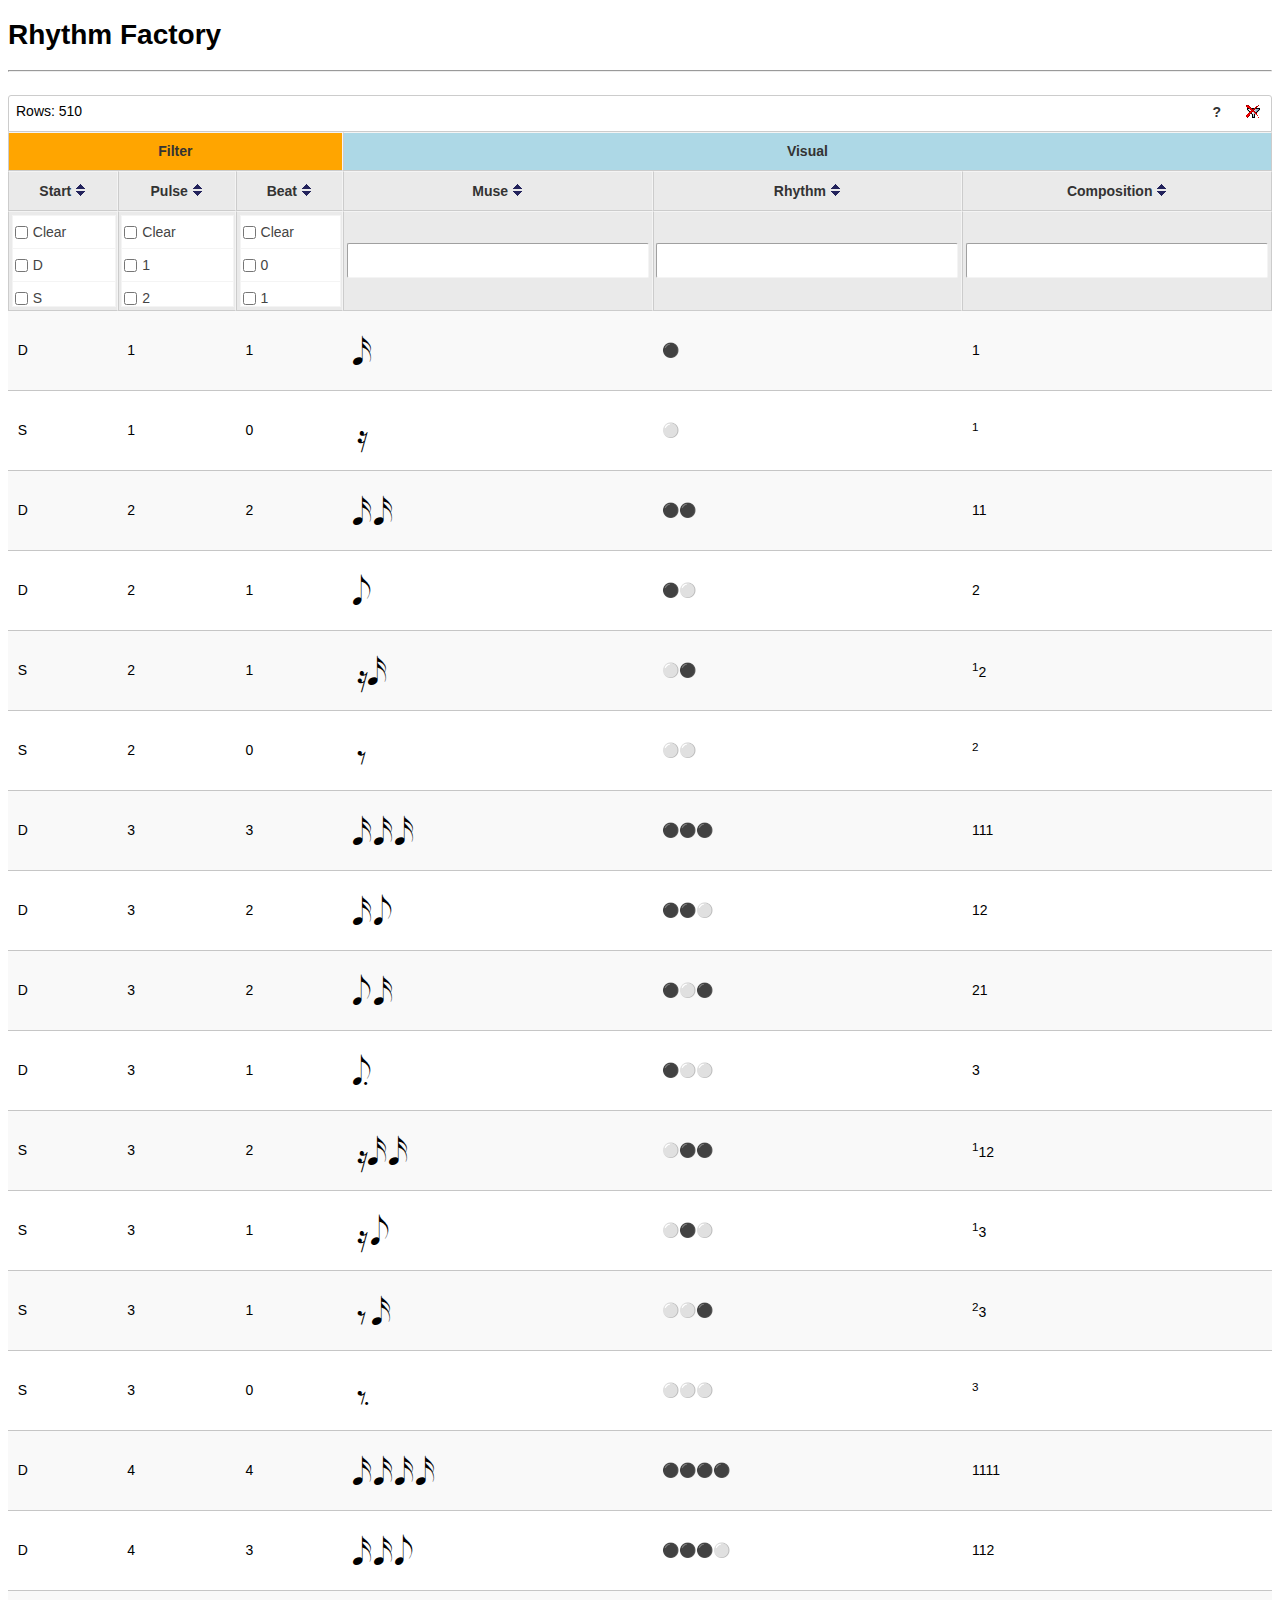
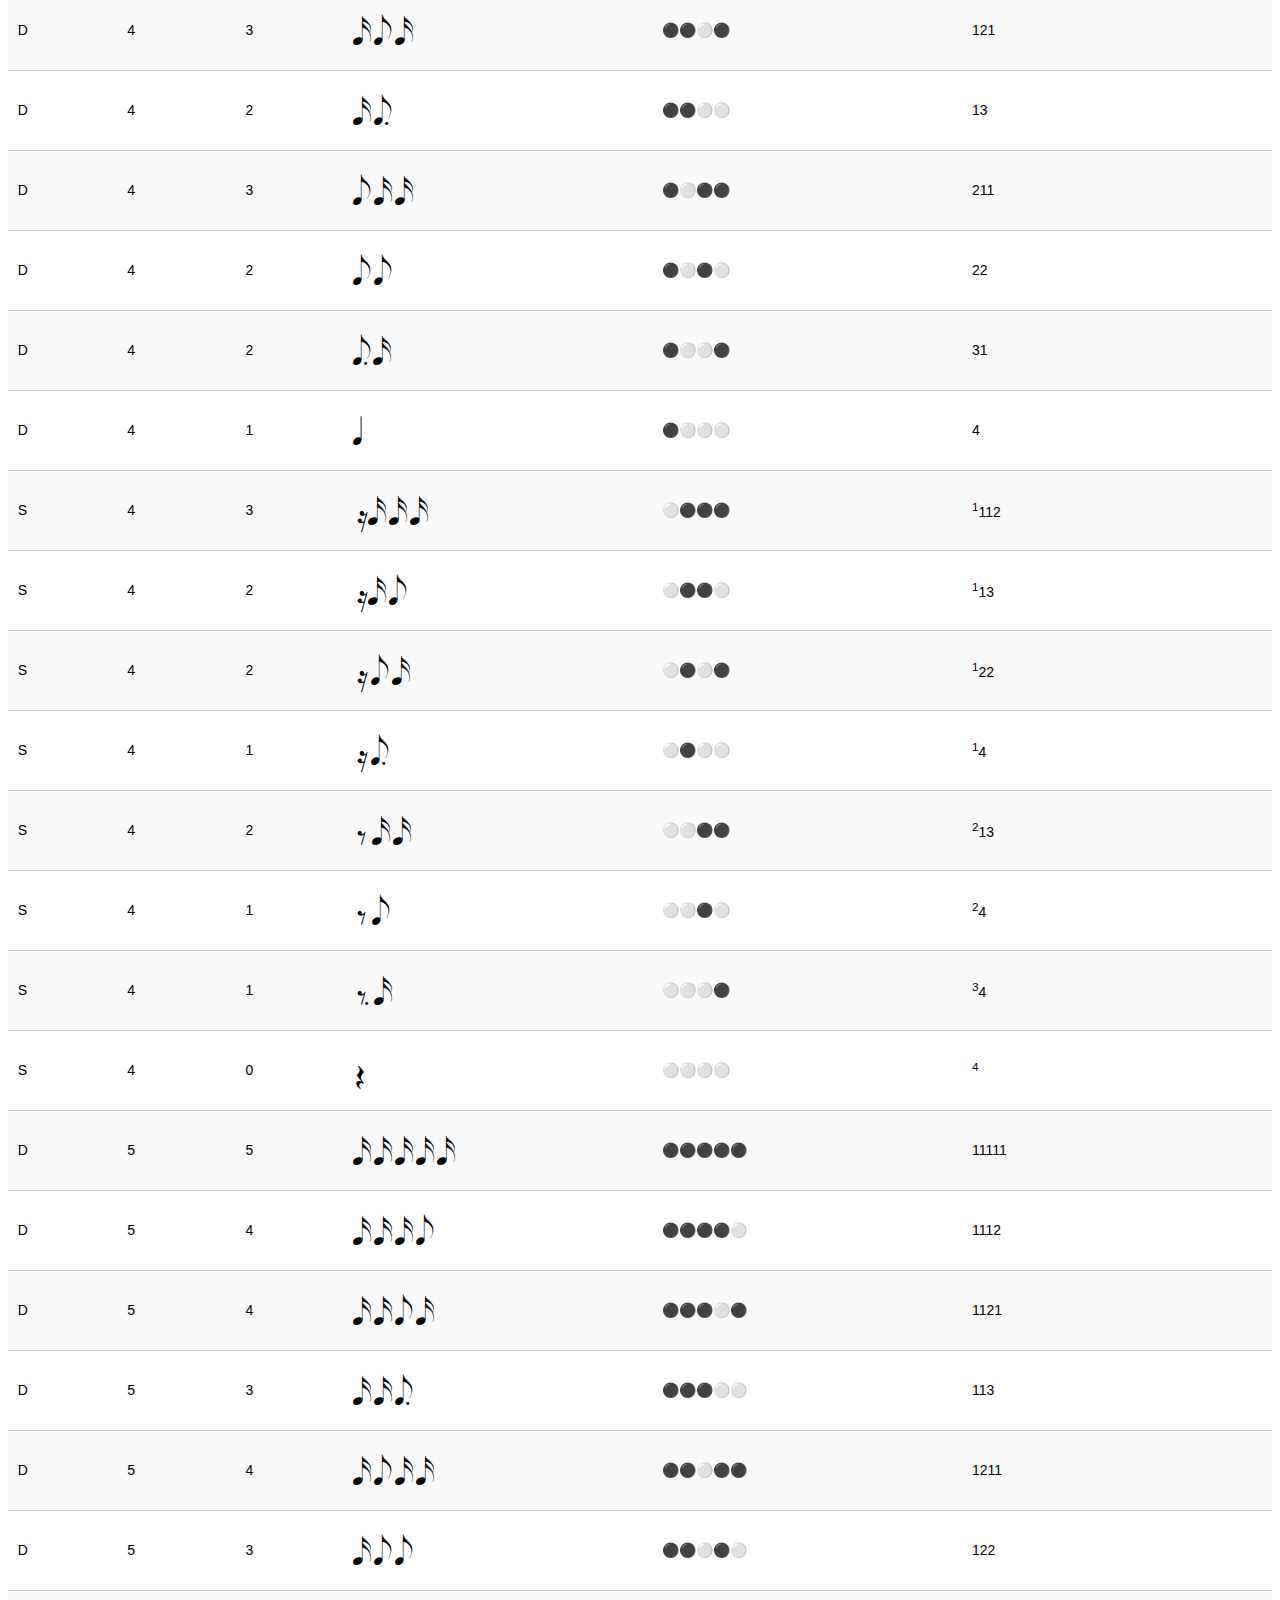
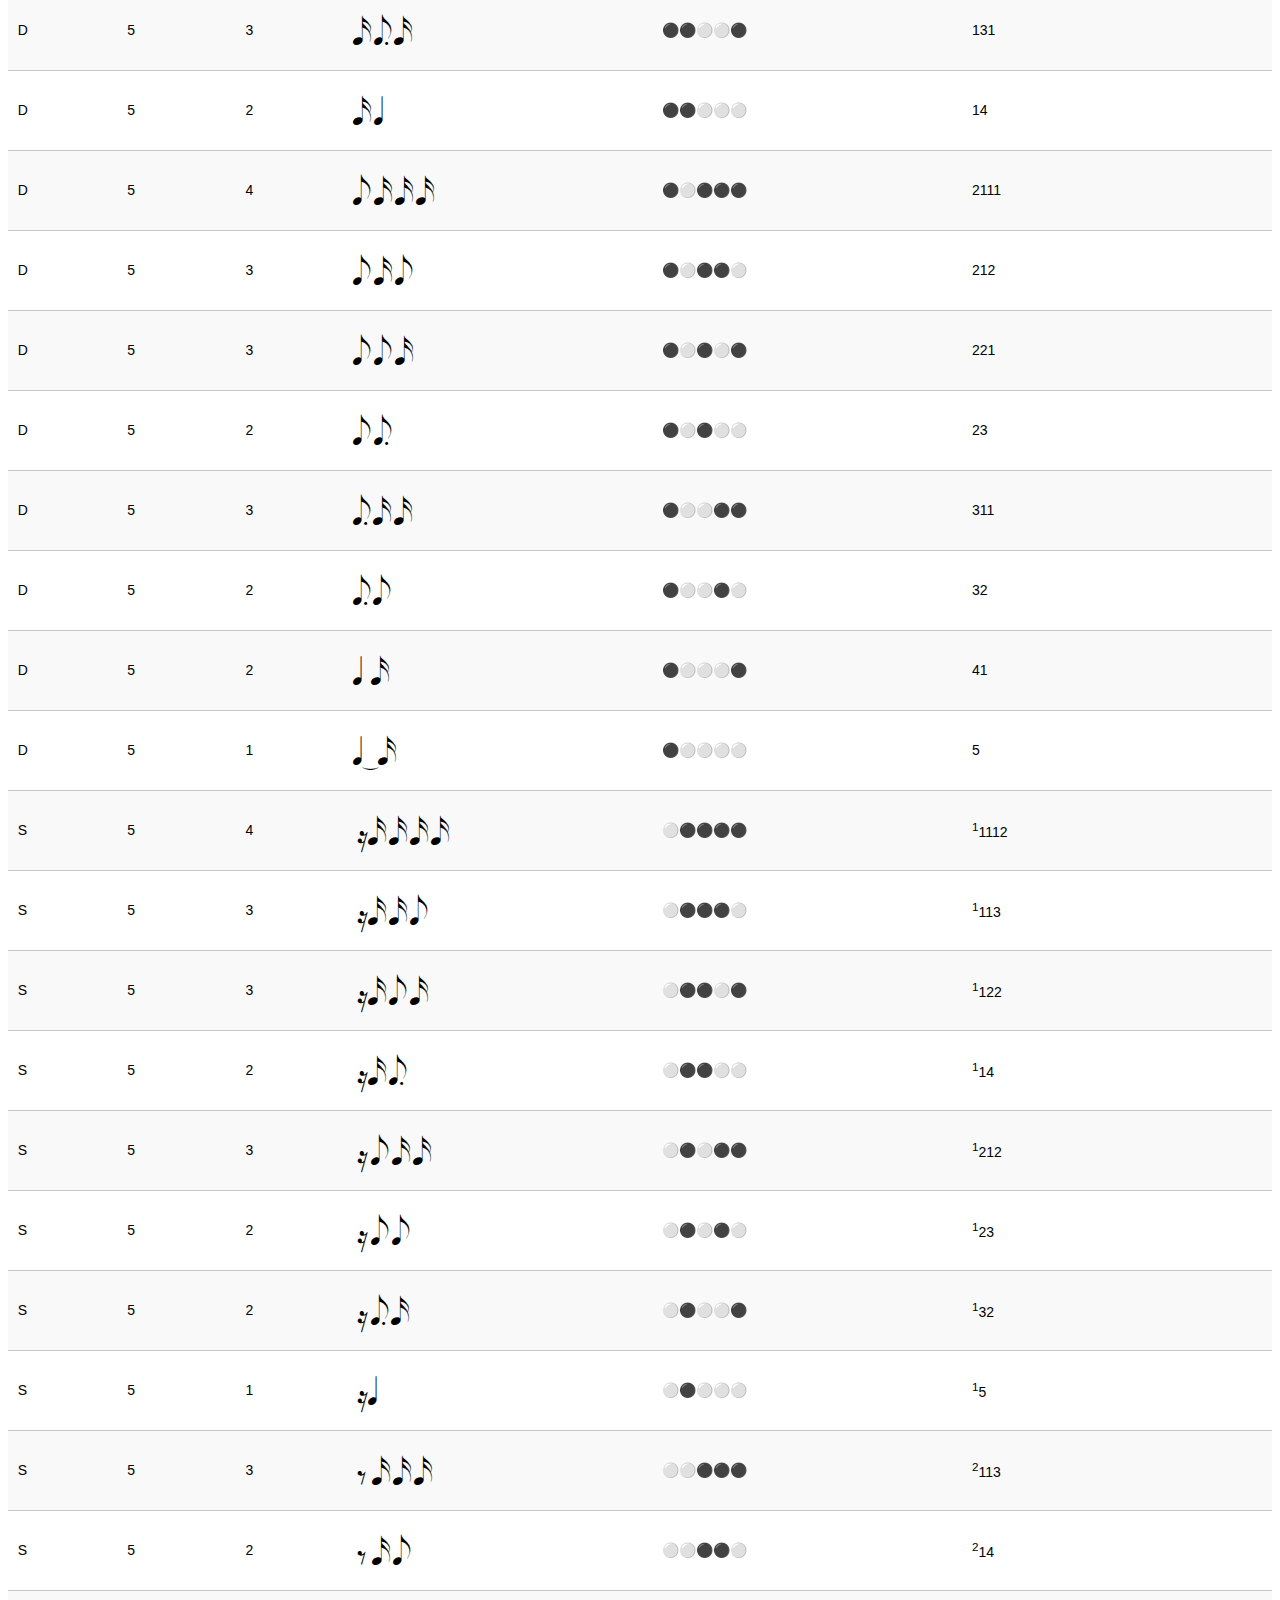
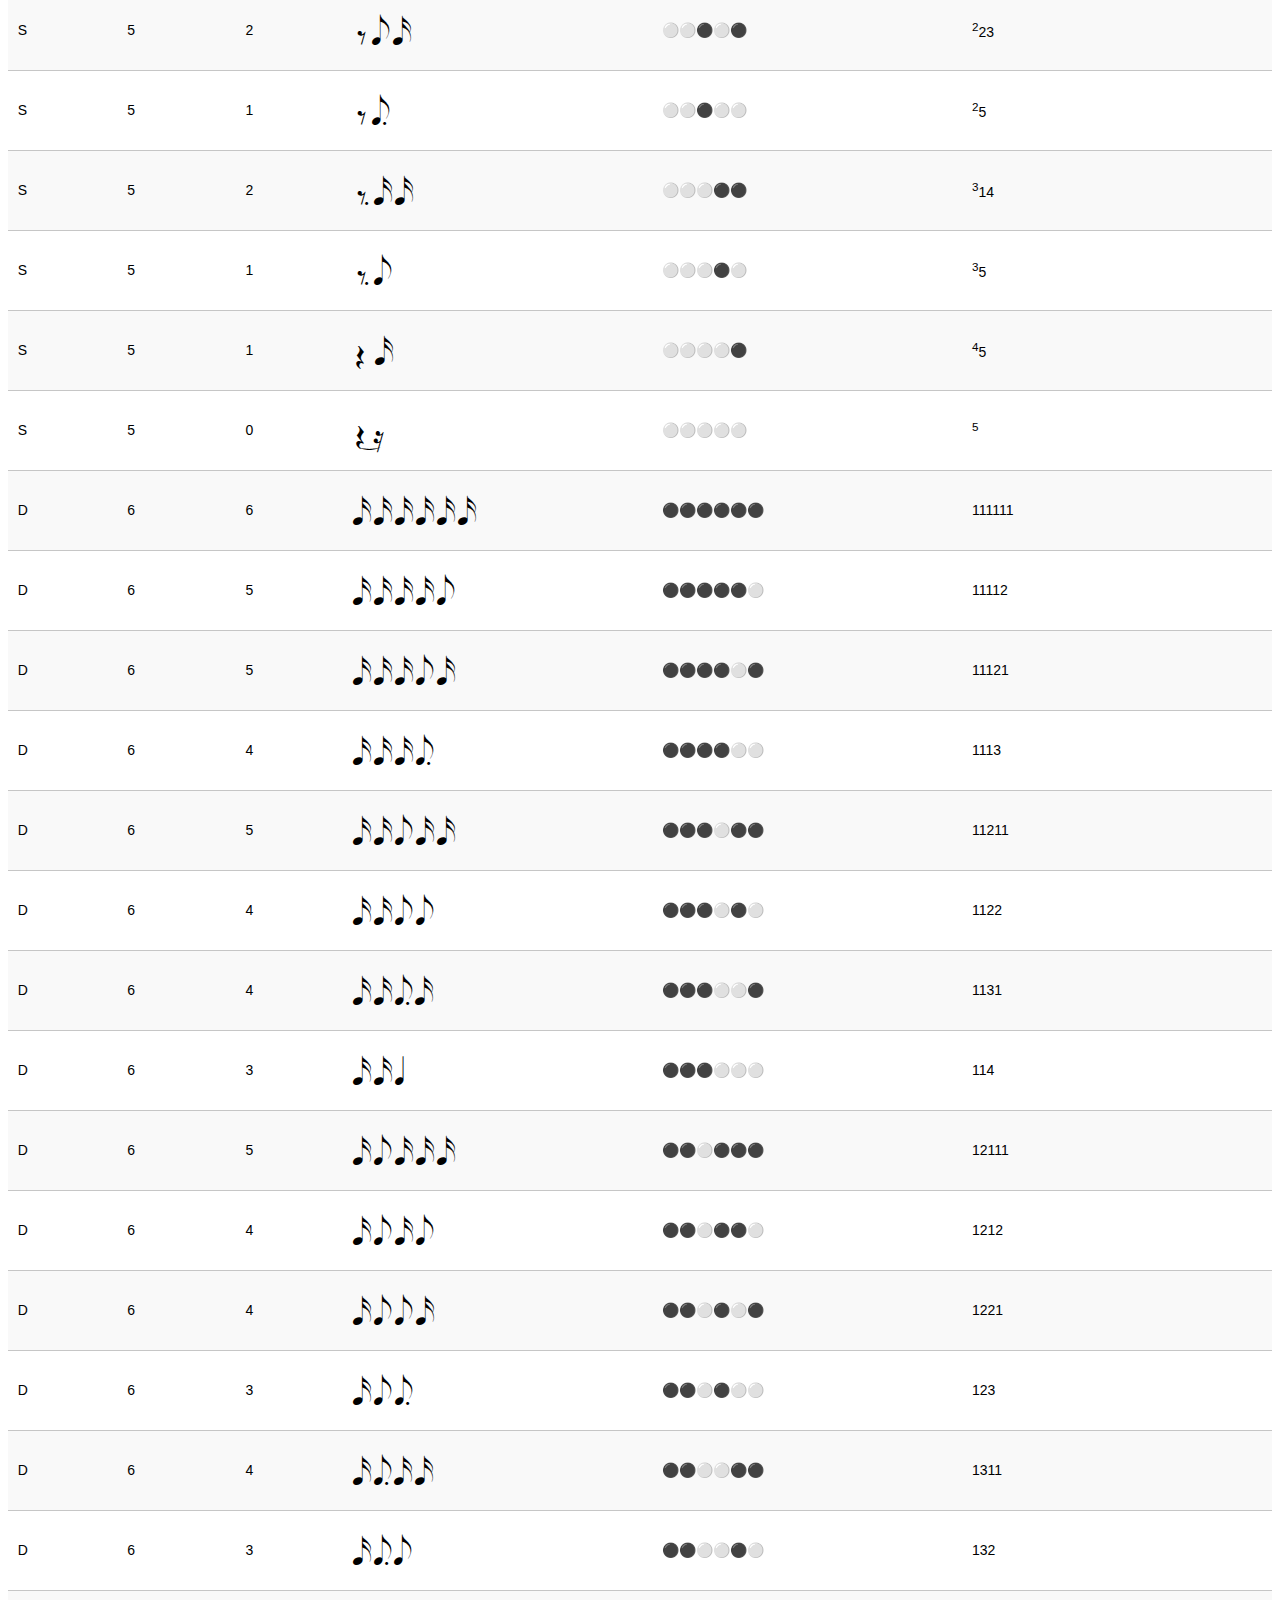
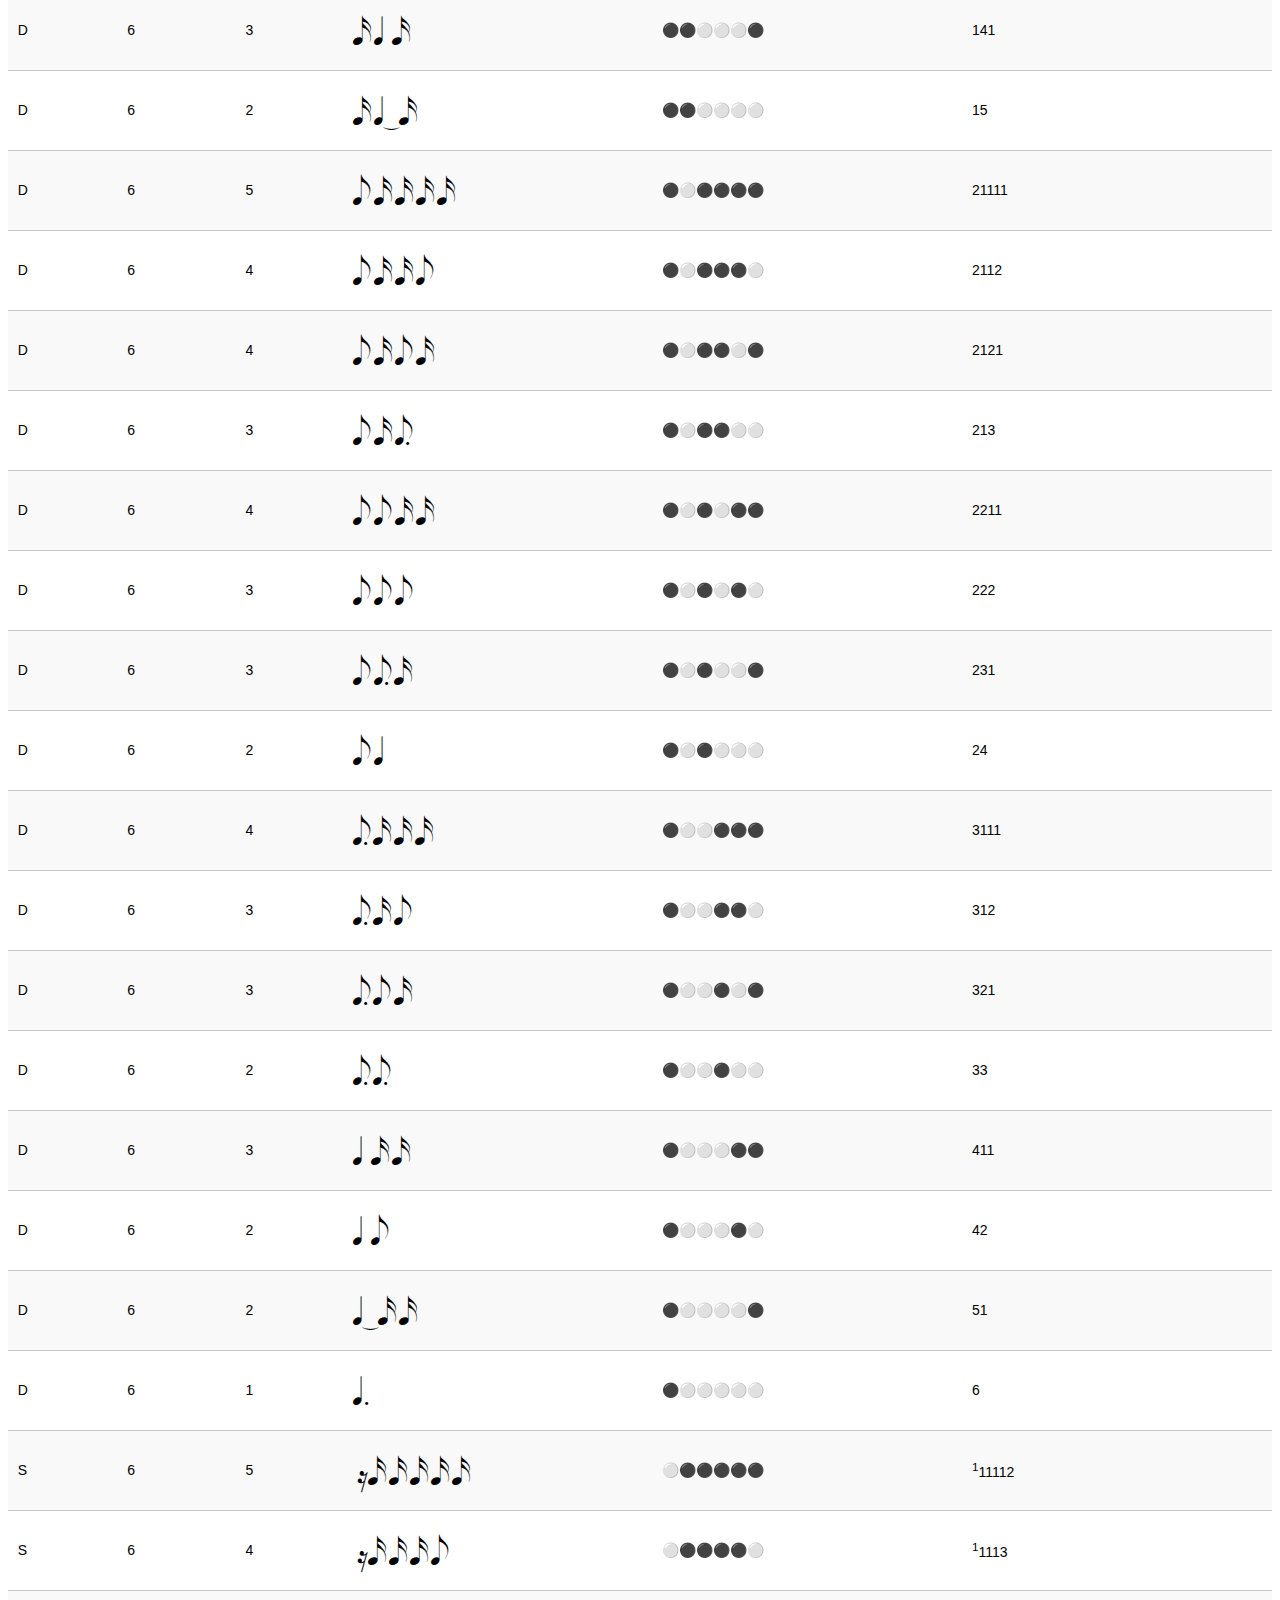
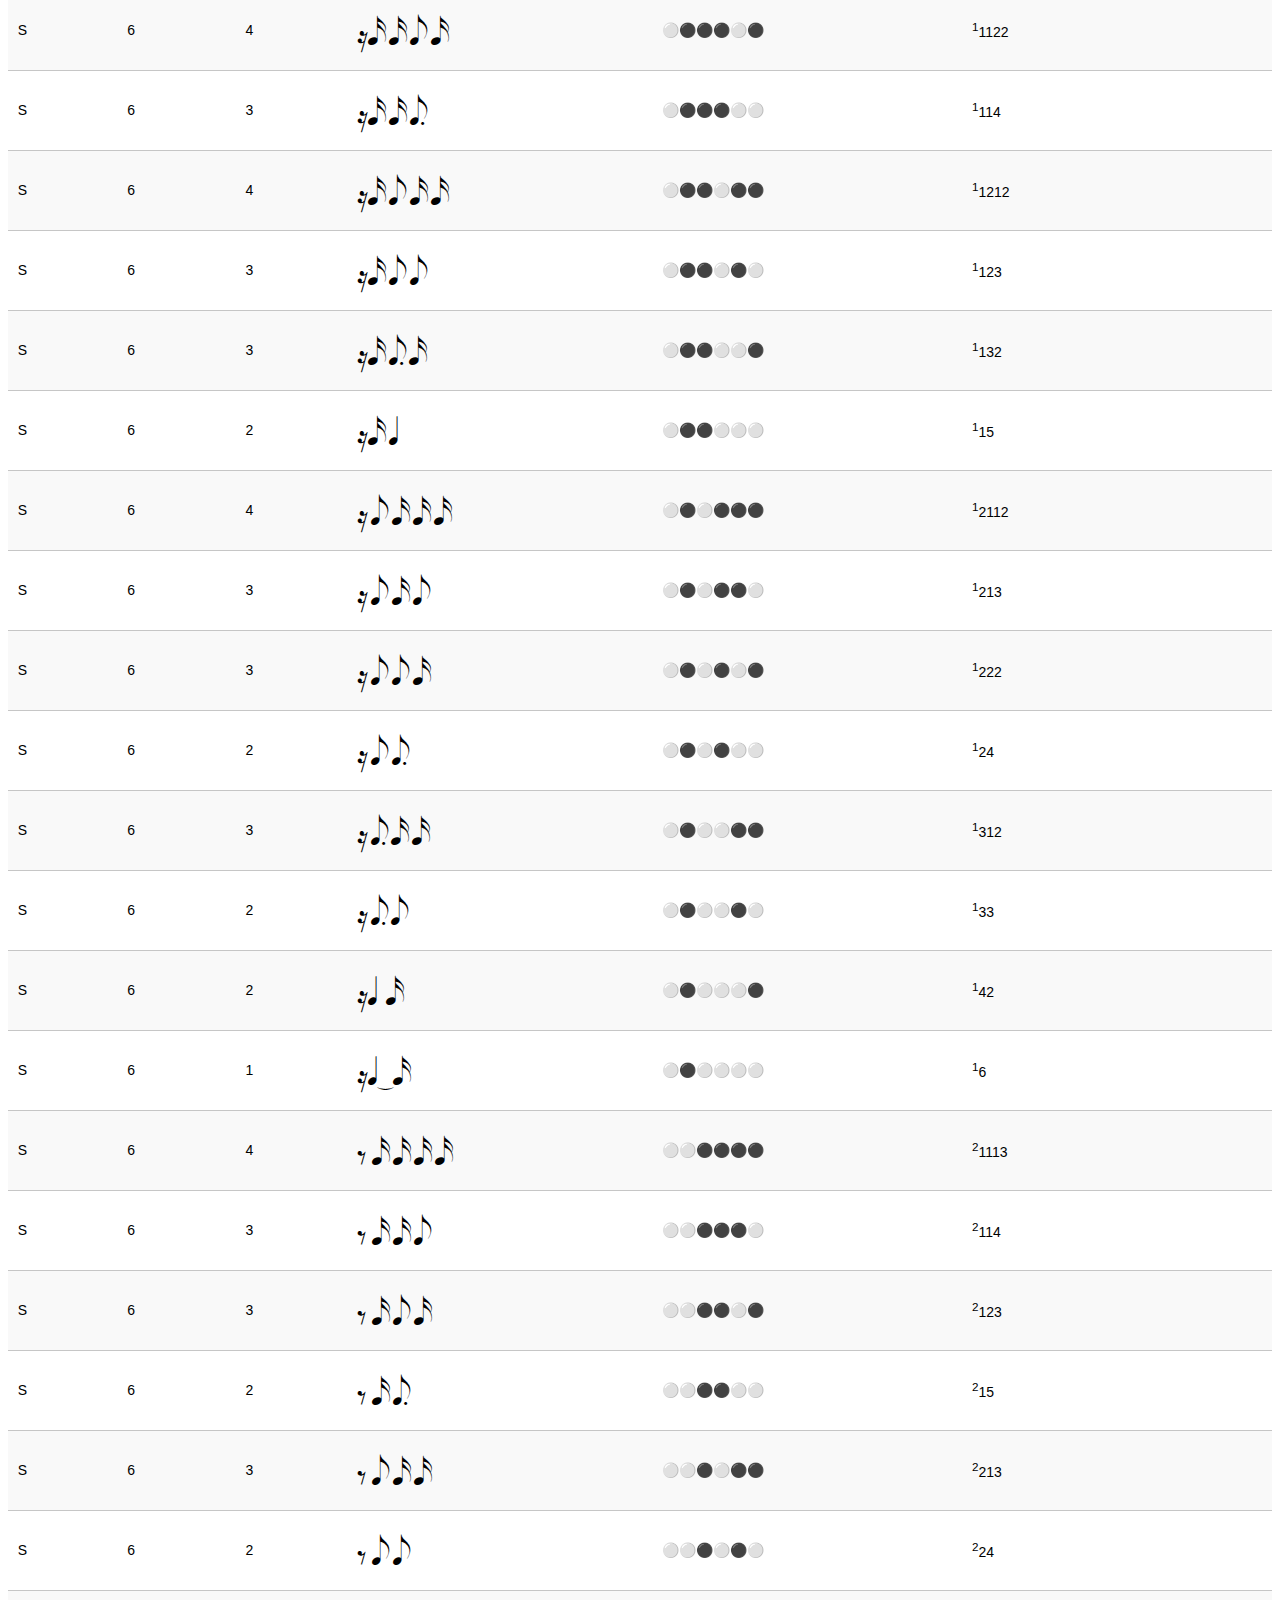
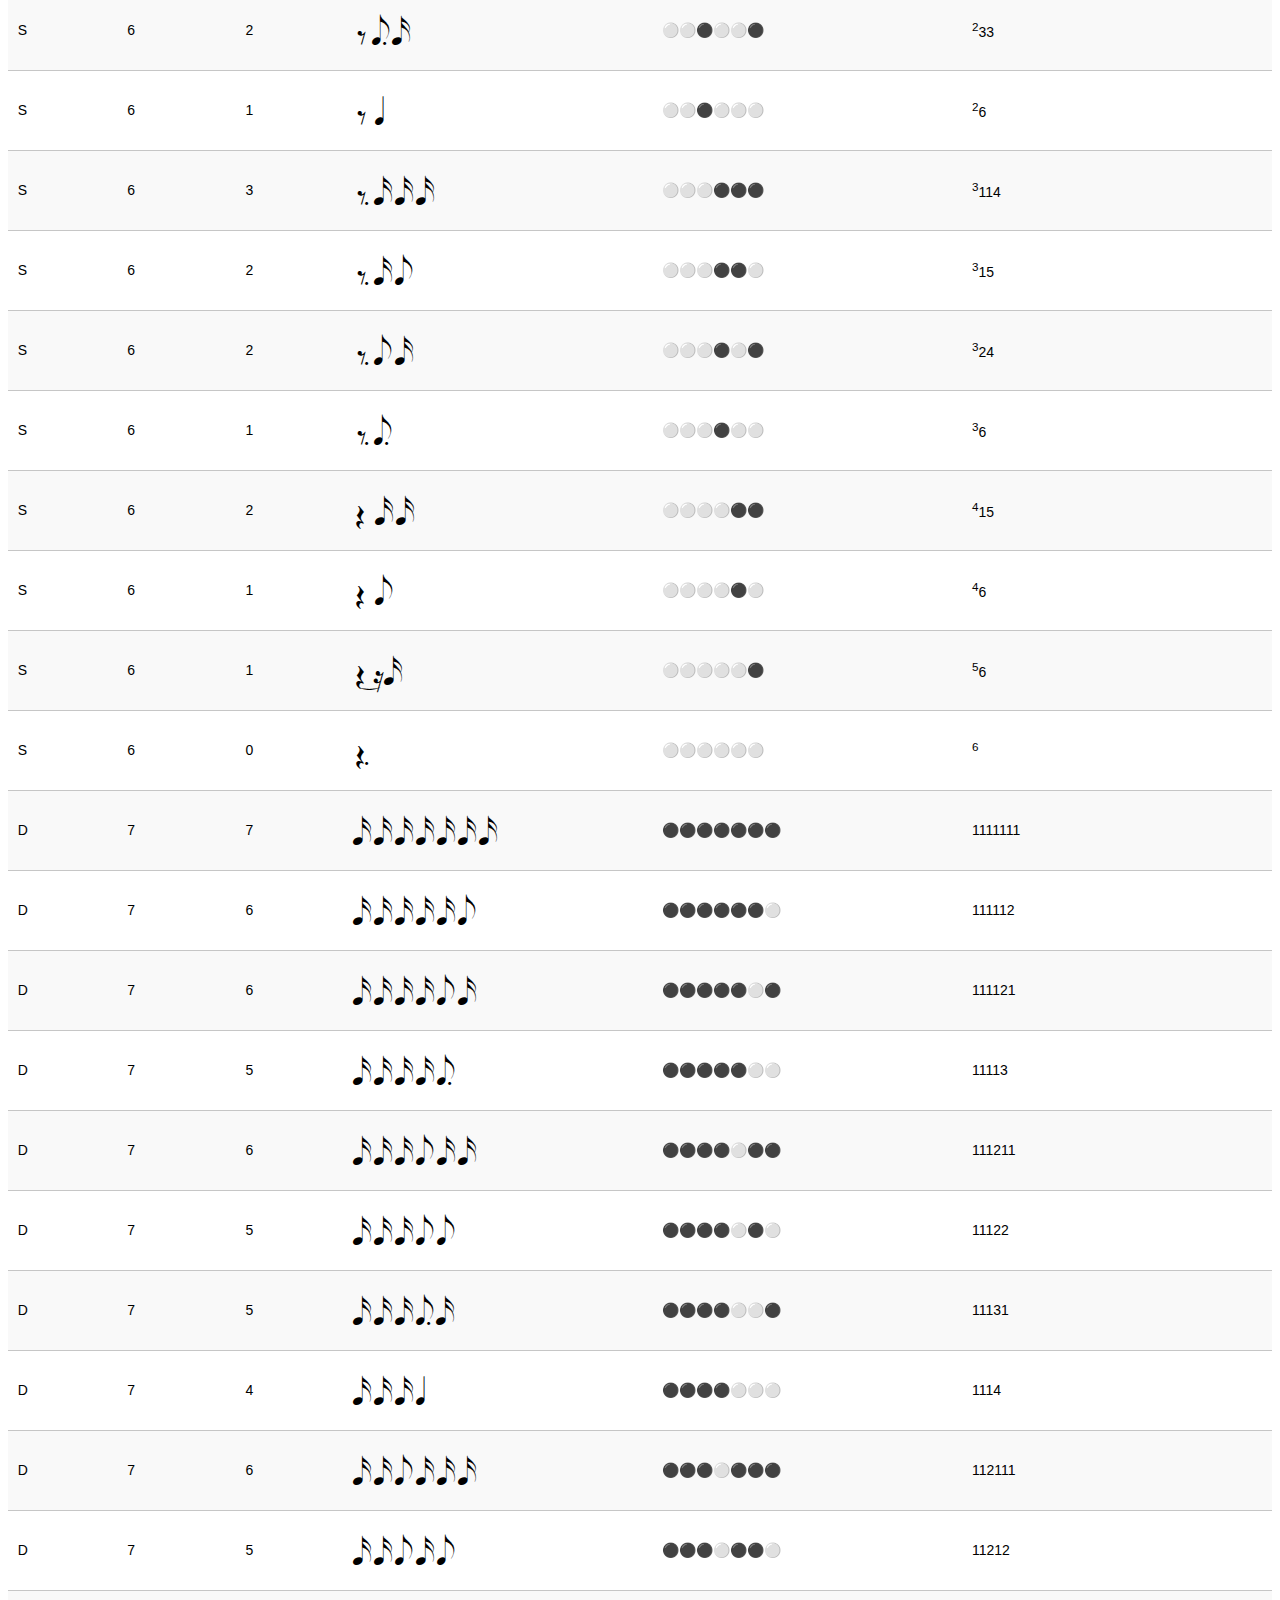
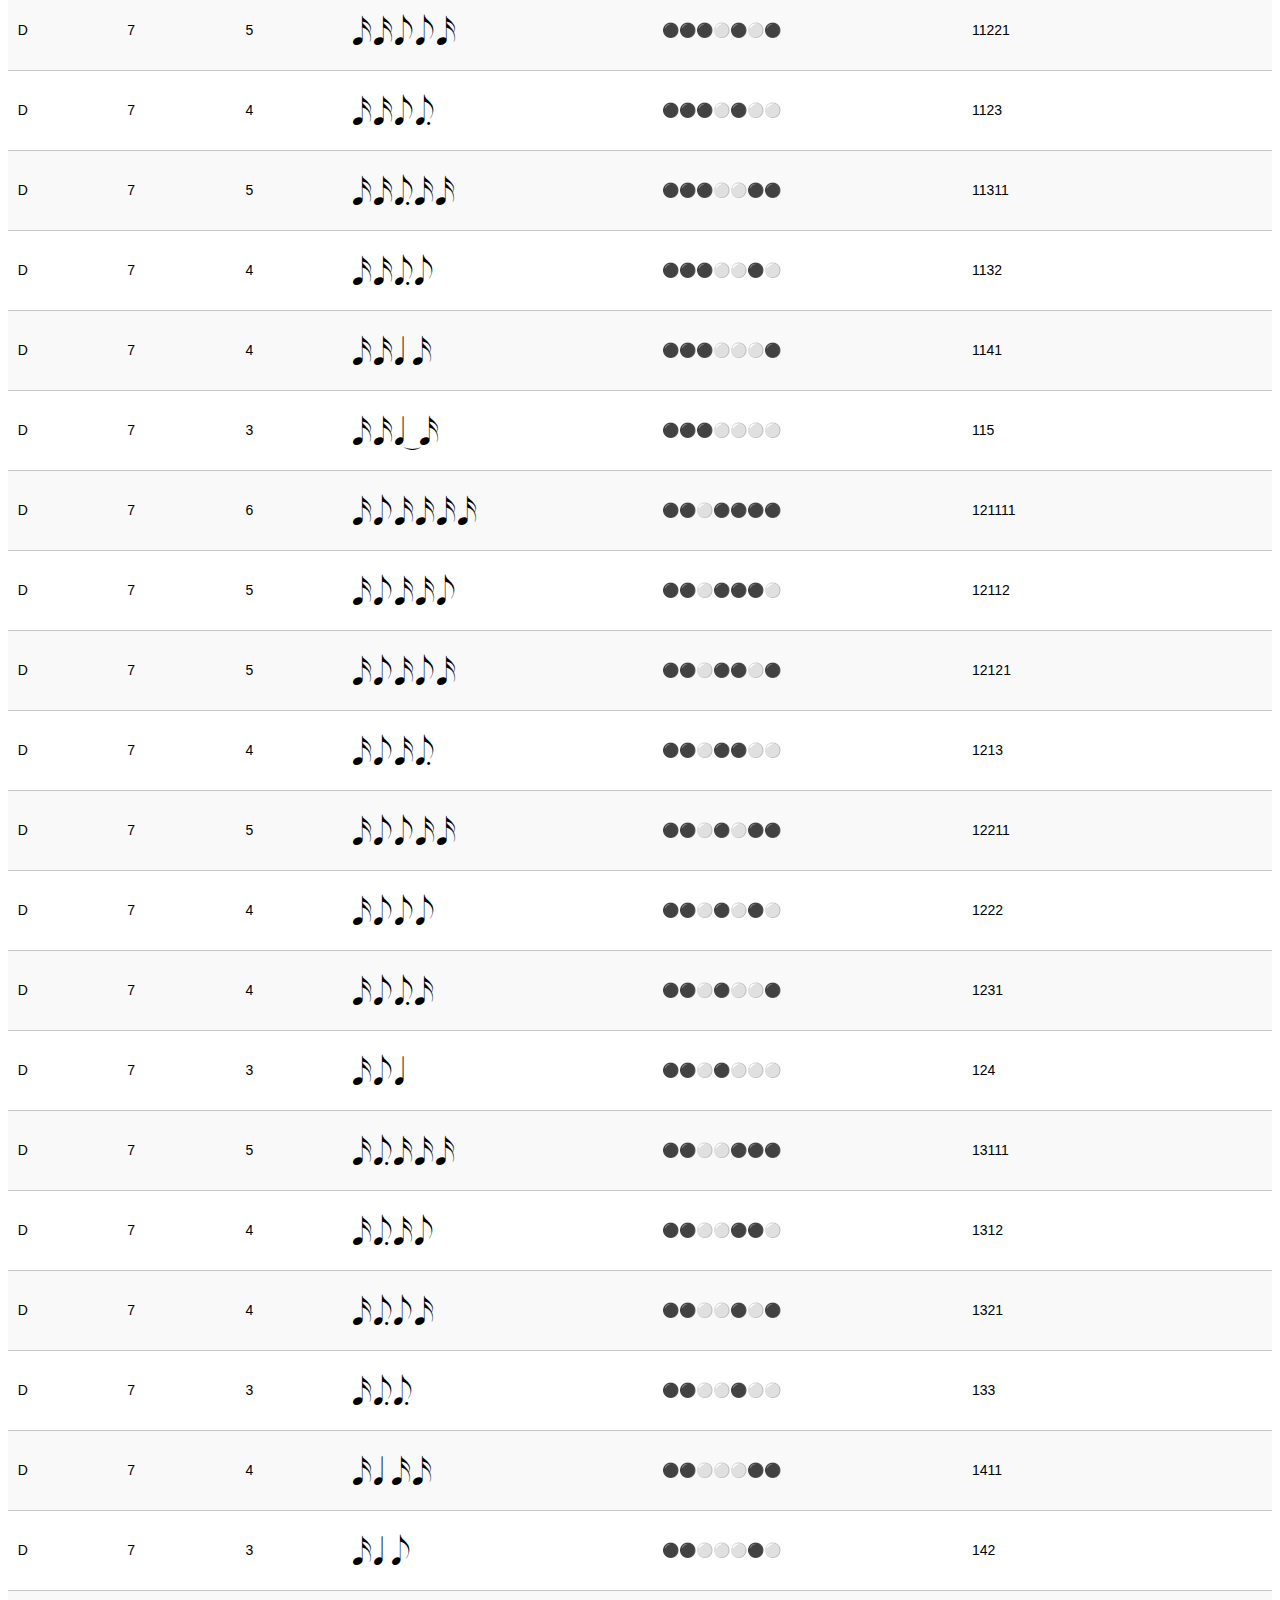
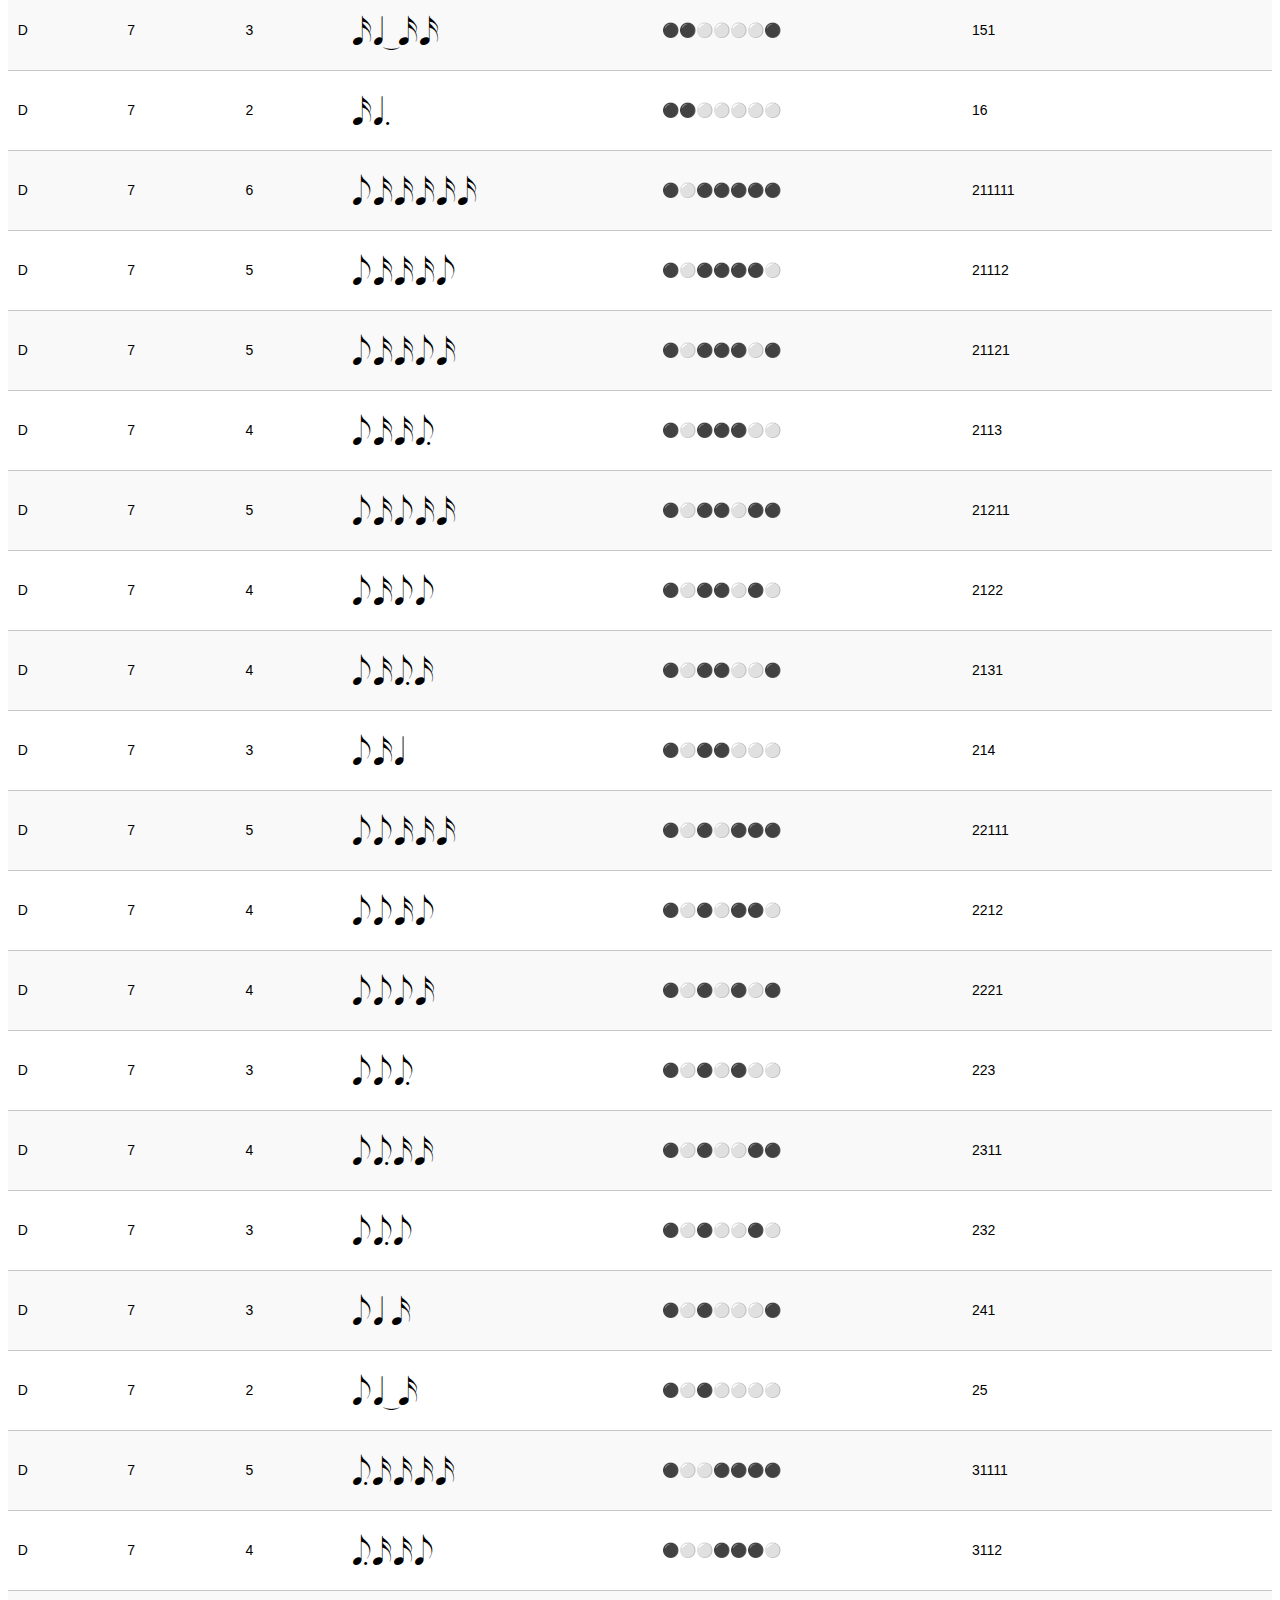
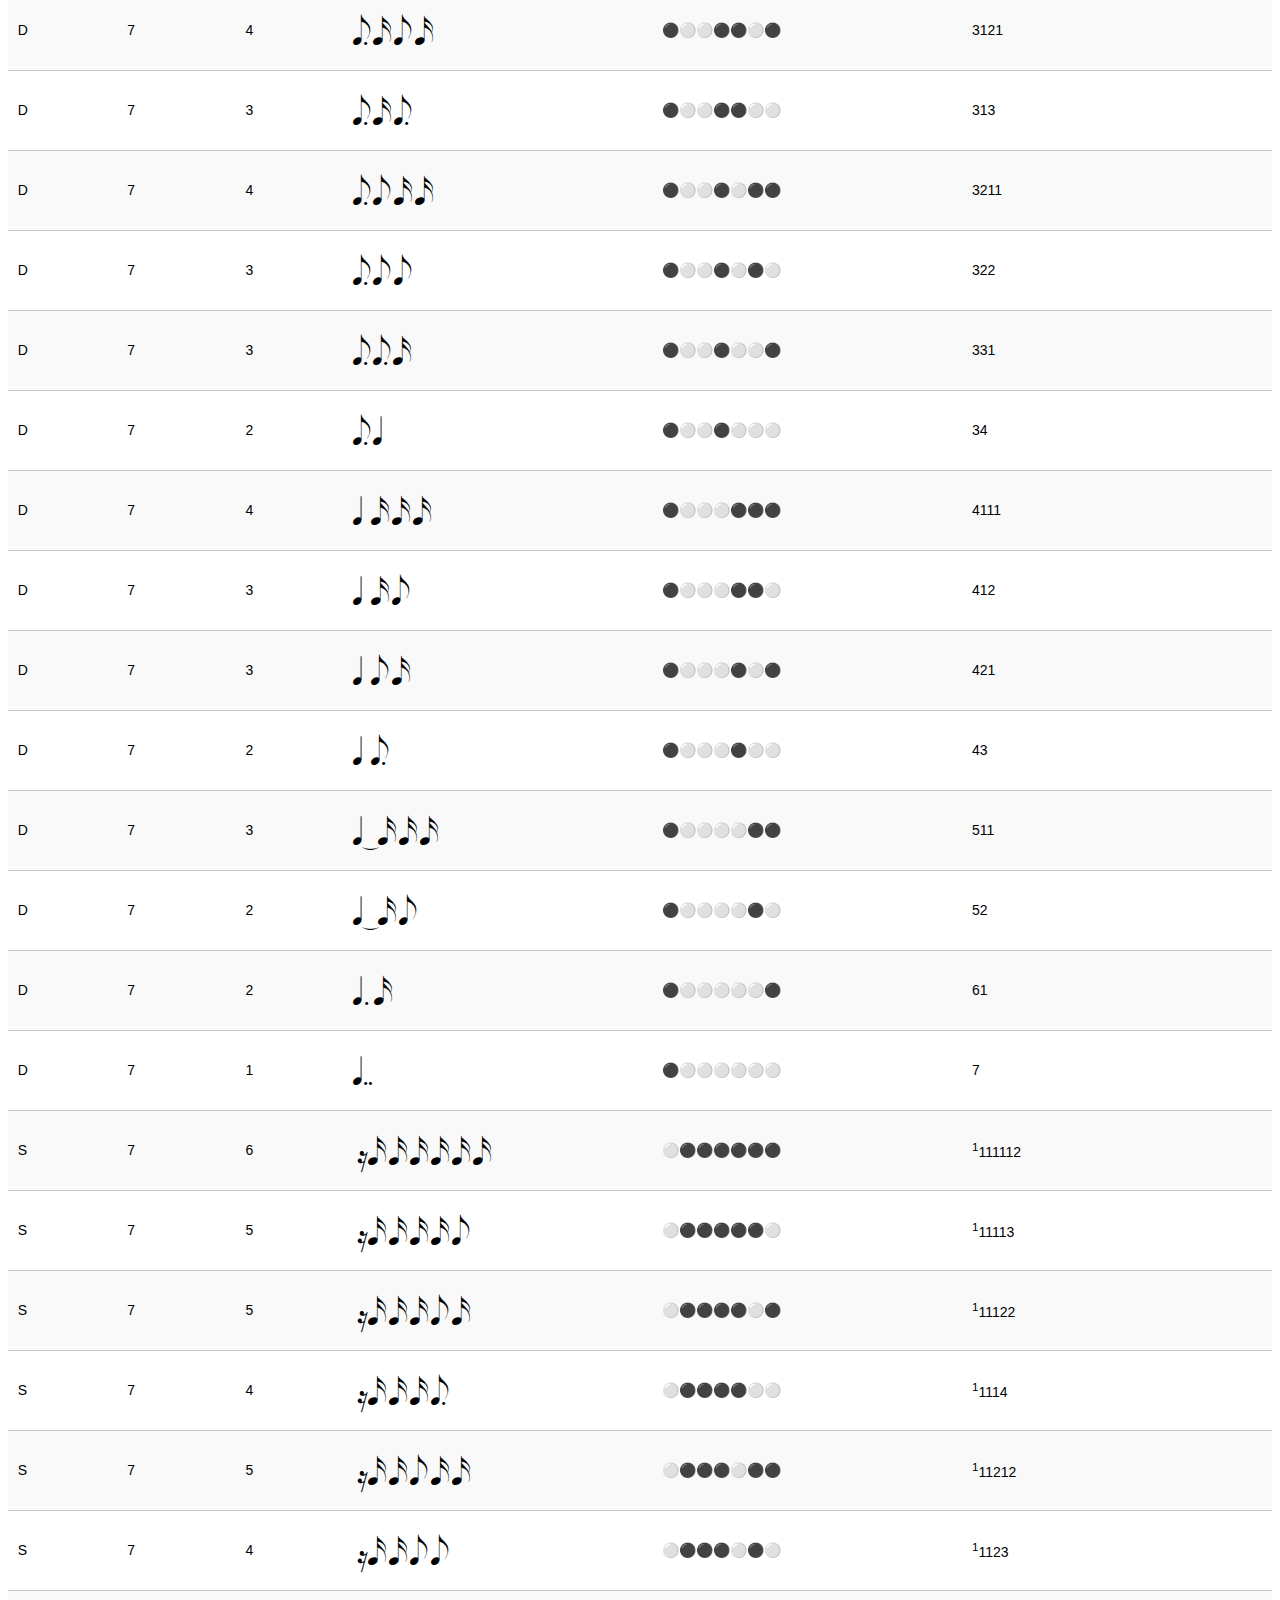
==== commit 3def3a20: "Rename index.html to rhythm-factory.html" ====
--- a/rhythm-factory.html
+++ b/rhythm-factory.html
@@ -2,10 +2,32 @@
 <html lang="en">
   
 <head>
-    <meta charset="UTF-8">
-    <meta name="viewport" content="width=device-width, initial-scale=1">
-    <title>Rhythm Factory</title>
+<meta charset="UTF-8">
+<meta name="viewport" content="width=device-width, initial-scale=1">
 
+
+<link href="style.css" rel="stylesheet">
+<script src="index.js" defer></script>
+<link rel="manifest" href="manifest.webmanifest">
+
+<title>Rhythm Factory</title>
+
+<!-- CODELAB: Add description here -->
+<meta name="description" content="A rhythm catalog app">
+
+<!-- CODELAB: Add iOS meta tags and icons -->
+<meta name="apple-mobile-web-app-capable" content="yes">
+<meta name="apple-mobile-web-app-status-bar-style" content="orange">
+<meta name="apple-mobile-web-app-title" content="Rhythm Factory">
+<link rel="apple-touch-icon" href="icon/drum-icon.png">
+
+<!-- CODELAB: Add description here -->
+<meta name="description" content="rhythm factory">
+
+<!-- CODELAB: Add meta theme-color -->
+<meta name="theme-color" content="#2F3BA2" />
+
+	
   </head>
   <body>
   
@@ -34,6 +56,17 @@
     opacity: 0;
     transition: none;
 }
+	  
+	   @font-face {
+      font-family: "muse";
+      src: url("Rhyth.otf");
+    }
+  
+  
+  .muse {
+    font-size: 30px;
+    font-family: "muse"
+  }
 
 </style>
 
@@ -44,8 +77,9 @@
     
       <h1>Rhythm Factory</h1>
   
+
   </header>
-
+<button class="add-button">Add to home screen</button>
   <hr>
 
 
@@ -54,4617 +88,25 @@
 <table style="width:100%"id="grouped-headers">
     <thead>
         <tr>
-            <th colspan="2" style="background-color:green">SubGroup 1</th>
-            <th colspan="5">SubGroup 2</th>
+            <th colspan="3" style="background-color:orange">Filter</th>
+            <th colspan="3" style="background-color:lightblue">Visual</th>
         </tr>
         <tr>
-            <th  nowrap="">Rhythm  <img src="tablefilter/style/themes/updown.png"></th>
+			            <th   nowrap="">Start  <img src="tablefilter/style/themes/updown.png"></th>
+
             <th  nowrap="">Pulse  <img src="tablefilter/style/themes/updown.png"></th>
             <th   >Beat  <img src="tablefilter/style/themes/updown.png"></th>
-            <th   nowrap="">Partition  <img src="tablefilter/style/themes/updown.png"></th>
-            <th  nowrap="">Grouping  <img src="tablefilter/style/themes/updown.png"></th>
+			<th  nowrap="">Muse  <img src="tablefilter/style/themes/updown.png"></th>
+			            			<th  nowrap="">Rhythm  <img src="tablefilter/style/themes/updown.png"></th>
+
             <th   >Composition  <img src="tablefilter/style/themes/updown.png"></th>
-            <th   nowrap="">Start  <img src="tablefilter/style/themes/updown.png"></th>
+			
             
         </tr>
     </thead>
     <tbody style="text-align:left">
 
-
-<tr>
-<td>⚪</td>
-<td>1</td>
-<td>0</td>
-<td></td>
-<td></td>
-<td>e2</td>
-<td>Syncopated</td>
-  </tr> 
-<tr>
-<td>⚫</td>
-<td>1</td>
-<td>1</td>
-<td>1</td>
-<td>1</td>
-<td>1</td>
-<td>Downbeat</td>
-  </tr> 
-<tr>
-<td>⚪⚪</td>
-<td>2</td>
-<td>0</td>
-<td></td>
-<td></td>
-<td>e4</td>
-<td>Syncopated</td>
-  </tr> 
-<tr>
-<td>⚪⚫</td>
-<td>2</td>
-<td>1</td>
-<td>2</td>
-<td>2</td>
-<td>e12</td>
-<td>Syncopated</td>
-  </tr> 
-<tr>
-<td>⚫⚪</td>
-<td>2</td>
-<td>1</td>
-<td>2</td>
-<td>2</td>
-<td>2</td>
-<td>Downbeat</td>
-  </tr> 
-<tr>
-<td>⚫⚫</td>
-<td>2</td>
-<td>2</td>
-<td>11</td>
-<td>11</td>
-<td>11</td>
-<td>Downbeat</td>
-  </tr> 
-<tr>
-<td>⚪⚪⚪</td>
-<td>3</td>
-<td>0</td>
-<td></td>
-<td></td>
-<td>e6</td>
-<td>Syncopated</td>
-  </tr> 
-<tr>
-<td>⚪⚪⚫</td>
-<td>3</td>
-<td>1</td>
-<td>3</td>
-<td>3</td>
-<td>e23</td>
-<td>Syncopated</td>
-  </tr> 
-<tr>
-<td>⚪⚫⚪</td>
-<td>3</td>
-<td>1</td>
-<td>3</td>
-<td>3</td>
-<td>e13</td>
-<td>Syncopated</td>
-  </tr> 
-<tr>
-<td>⚪⚫⚫</td>
-<td>3</td>
-<td>2</td>
-<td>21</td>
-<td>12</td>
-<td>e112</td>
-<td>Syncopated</td>
-  </tr> 
-<tr>
-<td>⚫⚪⚪</td>
-<td>3</td>
-<td>1</td>
-<td>3</td>
-<td>3</td>
-<td>3</td>
-<td>Downbeat</td>
-  </tr> 
-<tr>
-<td>⚫⚪⚫</td>
-<td>3</td>
-<td>2</td>
-<td>21</td>
-<td>21</td>
-<td>21</td>
-<td>Downbeat</td>
-  </tr> 
-<tr>
-<td>⚫⚫⚪</td>
-<td>3</td>
-<td>2</td>
-<td>21</td>
-<td>12</td>
-<td>12</td>
-<td>Downbeat</td>
-  </tr> 
-<tr>
-<td>⚫⚫⚫</td>
-<td>3</td>
-<td>3</td>
-<td>111</td>
-<td>111</td>
-<td>111</td>
-<td>Downbeat</td>
-  </tr> 
-<tr>
-<td>⚪⚪⚪⚪</td>
-<td>4</td>
-<td>0</td>
-<td></td>
-<td></td>
-<td>e8</td>
-<td>Syncopated</td>
-  </tr> 
-<tr>
-<td>⚪⚪⚪⚫</td>
-<td>4</td>
-<td>1</td>
-<td>4</td>
-<td>4</td>
-<td>e34</td>
-<td>Syncopated</td>
-  </tr> 
-<tr>
-<td>⚪⚪⚫⚪</td>
-<td>4</td>
-<td>1</td>
-<td>4</td>
-<td>4</td>
-<td>e24</td>
-<td>Syncopated</td>
-  </tr> 
-<tr>
-<td>⚪⚪⚫⚫</td>
-<td>4</td>
-<td>2</td>
-<td>31</td>
-<td>13</td>
-<td>e213</td>
-<td>Syncopated</td>
-  </tr> 
-<tr>
-<td>⚪⚫⚪⚪</td>
-<td>4</td>
-<td>1</td>
-<td>4</td>
-<td>4</td>
-<td>e14</td>
-<td>Syncopated</td>
-  </tr> 
-<tr>
-<td>⚪⚫⚪⚫</td>
-<td>4</td>
-<td>2</td>
-<td>22</td>
-<td>22</td>
-<td>e122</td>
-<td>Syncopated</td>
-  </tr> 
-<tr>
-<td>⚪⚫⚫⚪</td>
-<td>4</td>
-<td>2</td>
-<td>31</td>
-<td>13</td>
-<td>e113</td>
-<td>Syncopated</td>
-  </tr> 
-<tr>
-<td>⚪⚫⚫⚫</td>
-<td>4</td>
-<td>3</td>
-<td>211</td>
-<td>112</td>
-<td>e1112</td>
-<td>Syncopated</td>
-  </tr> 
-<tr>
-<td>⚫⚪⚪⚪</td>
-<td>4</td>
-<td>1</td>
-<td>4</td>
-<td>4</td>
-<td>4</td>
-<td>Downbeat</td>
-  </tr> 
-<tr>
-<td>⚫⚪⚪⚫</td>
-<td>4</td>
-<td>2</td>
-<td>31</td>
-<td>31</td>
-<td>31</td>
-<td>Downbeat</td>
-  </tr> 
-<tr>
-<td>⚫⚪⚫⚪</td>
-<td>4</td>
-<td>2</td>
-<td>22</td>
-<td>22</td>
-<td>22</td>
-<td>Downbeat</td>
-  </tr> 
-<tr>
-<td>⚫⚪⚫⚫</td>
-<td>4</td>
-<td>3</td>
-<td>211</td>
-<td>211</td>
-<td>211</td>
-<td>Downbeat</td>
-  </tr> 
-<tr>
-<td>⚫⚫⚪⚪</td>
-<td>4</td>
-<td>2</td>
-<td>31</td>
-<td>13</td>
-<td>13</td>
-<td>Downbeat</td>
-  </tr> 
-<tr>
-<td>⚫⚫⚪⚫</td>
-<td>4</td>
-<td>3</td>
-<td>211</td>
-<td>121</td>
-<td>121</td>
-<td>Downbeat</td>
-  </tr> 
-<tr>
-<td>⚫⚫⚫⚪</td>
-<td>4</td>
-<td>3</td>
-<td>211</td>
-<td>112</td>
-<td>112</td>
-<td>Downbeat</td>
-  </tr> 
-<tr>
-<td>⚫⚫⚫⚫</td>
-<td>4</td>
-<td>4</td>
-<td>1111</td>
-<td>1111</td>
-<td>1111</td>
-<td>Downbeat</td>
-  </tr> 
-<tr>
-<td>⚪⚪⚪⚪⚪</td>
-<td>5</td>
-<td>0</td>
-<td></td>
-<td></td>
-<td>e10</td>
-<td>Syncopated</td>
-  </tr> 
-<tr>
-<td>⚪⚪⚪⚪⚫</td>
-<td>5</td>
-<td>1</td>
-<td>5</td>
-<td>5</td>
-<td>e45</td>
-<td>Syncopated</td>
-  </tr> 
-<tr>
-<td>⚪⚪⚪⚫⚪</td>
-<td>5</td>
-<td>1</td>
-<td>5</td>
-<td>5</td>
-<td>e35</td>
-<td>Syncopated</td>
-  </tr> 
-<tr>
-<td>⚪⚪⚪⚫⚫</td>
-<td>5</td>
-<td>2</td>
-<td>41</td>
-<td>14</td>
-<td>e314</td>
-<td>Syncopated</td>
-  </tr> 
-<tr>
-<td>⚪⚪⚫⚪⚪</td>
-<td>5</td>
-<td>1</td>
-<td>5</td>
-<td>5</td>
-<td>e25</td>
-<td>Syncopated</td>
-  </tr> 
-<tr>
-<td>⚪⚪⚫⚪⚫</td>
-<td>5</td>
-<td>2</td>
-<td>32</td>
-<td>23</td>
-<td>e223</td>
-<td>Syncopated</td>
-  </tr> 
-<tr>
-<td>⚪⚪⚫⚫⚪</td>
-<td>5</td>
-<td>2</td>
-<td>41</td>
-<td>14</td>
-<td>e214</td>
-<td>Syncopated</td>
-  </tr> 
-<tr>
-<td>⚪⚪⚫⚫⚫</td>
-<td>5</td>
-<td>3</td>
-<td>311</td>
-<td>113</td>
-<td>e2113</td>
-<td>Syncopated</td>
-  </tr> 
-<tr>
-<td>⚪⚫⚪⚪⚪</td>
-<td>5</td>
-<td>1</td>
-<td>5</td>
-<td>5</td>
-<td>e15</td>
-<td>Syncopated</td>
-  </tr> 
-<tr>
-<td>⚪⚫⚪⚪⚫</td>
-<td>5</td>
-<td>2</td>
-<td>32</td>
-<td>32</td>
-<td>e132</td>
-<td>Syncopated</td>
-  </tr> 
-<tr>
-<td>⚪⚫⚪⚫⚪</td>
-<td>5</td>
-<td>2</td>
-<td>32</td>
-<td>23</td>
-<td>e123</td>
-<td>Syncopated</td>
-  </tr> 
-<tr>
-<td>⚪⚫⚪⚫⚫</td>
-<td>5</td>
-<td>3</td>
-<td>221</td>
-<td>212</td>
-<td>e1212</td>
-<td>Syncopated</td>
-  </tr> 
-<tr>
-<td>⚪⚫⚫⚪⚪</td>
-<td>5</td>
-<td>2</td>
-<td>41</td>
-<td>14</td>
-<td>e114</td>
-<td>Syncopated</td>
-  </tr> 
-<tr>
-<td>⚪⚫⚫⚪⚫</td>
-<td>5</td>
-<td>3</td>
-<td>221</td>
-<td>122</td>
-<td>e1122</td>
-<td>Syncopated</td>
-  </tr> 
-<tr>
-<td>⚪⚫⚫⚫⚪</td>
-<td>5</td>
-<td>3</td>
-<td>311</td>
-<td>113</td>
-<td>e1113</td>
-<td>Syncopated</td>
-  </tr> 
-<tr>
-<td>⚪⚫⚫⚫⚫</td>
-<td>5</td>
-<td>4</td>
-<td>2111</td>
-<td>1112</td>
-<td>e11112</td>
-<td>Syncopated</td>
-  </tr> 
-<tr>
-<td>⚫⚪⚪⚪⚪</td>
-<td>5</td>
-<td>1</td>
-<td>5</td>
-<td>5</td>
-<td>5</td>
-<td>Downbeat</td>
-  </tr> 
-<tr>
-<td>⚫⚪⚪⚪⚫</td>
-<td>5</td>
-<td>2</td>
-<td>41</td>
-<td>41</td>
-<td>41</td>
-<td>Downbeat</td>
-  </tr> 
-<tr>
-<td>⚫⚪⚪⚫⚪</td>
-<td>5</td>
-<td>2</td>
-<td>32</td>
-<td>32</td>
-<td>32</td>
-<td>Downbeat</td>
-  </tr> 
-<tr>
-<td>⚫⚪⚪⚫⚫</td>
-<td>5</td>
-<td>3</td>
-<td>311</td>
-<td>311</td>
-<td>311</td>
-<td>Downbeat</td>
-  </tr> 
-<tr>
-<td>⚫⚪⚫⚪⚪</td>
-<td>5</td>
-<td>2</td>
-<td>32</td>
-<td>23</td>
-<td>23</td>
-<td>Downbeat</td>
-  </tr> 
-<tr>
-<td>⚫⚪⚫⚪⚫</td>
-<td>5</td>
-<td>3</td>
-<td>221</td>
-<td>221</td>
-<td>221</td>
-<td>Downbeat</td>
-  </tr> 
-<tr>
-<td>⚫⚪⚫⚫⚪</td>
-<td>5</td>
-<td>3</td>
-<td>221</td>
-<td>212</td>
-<td>212</td>
-<td>Downbeat</td>
-  </tr> 
-<tr>
-<td>⚫⚪⚫⚫⚫</td>
-<td>5</td>
-<td>4</td>
-<td>2111</td>
-<td>2111</td>
-<td>2111</td>
-<td>Downbeat</td>
-  </tr> 
-<tr>
-<td>⚫⚫⚪⚪⚪</td>
-<td>5</td>
-<td>2</td>
-<td>41</td>
-<td>14</td>
-<td>14</td>
-<td>Downbeat</td>
-  </tr> 
-<tr>
-<td>⚫⚫⚪⚪⚫</td>
-<td>5</td>
-<td>3</td>
-<td>311</td>
-<td>131</td>
-<td>131</td>
-<td>Downbeat</td>
-  </tr> 
-<tr>
-<td>⚫⚫⚪⚫⚪</td>
-<td>5</td>
-<td>3</td>
-<td>221</td>
-<td>122</td>
-<td>122</td>
-<td>Downbeat</td>
-  </tr> 
-<tr>
-<td>⚫⚫⚪⚫⚫</td>
-<td>5</td>
-<td>4</td>
-<td>2111</td>
-<td>1211</td>
-<td>1211</td>
-<td>Downbeat</td>
-  </tr> 
-<tr>
-<td>⚫⚫⚫⚪⚪</td>
-<td>5</td>
-<td>3</td>
-<td>311</td>
-<td>113</td>
-<td>113</td>
-<td>Downbeat</td>
-  </tr> 
-<tr>
-<td>⚫⚫⚫⚪⚫</td>
-<td>5</td>
-<td>4</td>
-<td>2111</td>
-<td>1121</td>
-<td>1121</td>
-<td>Downbeat</td>
-  </tr> 
-<tr>
-<td>⚫⚫⚫⚫⚪</td>
-<td>5</td>
-<td>4</td>
-<td>2111</td>
-<td>1112</td>
-<td>1112</td>
-<td>Downbeat</td>
-  </tr> 
-<tr>
-<td>⚫⚫⚫⚫⚫</td>
-<td>5</td>
-<td>5</td>
-<td>11111</td>
-<td>11111</td>
-<td>11111</td>
-<td>Downbeat</td>
-  </tr> 
-<tr>
-<td>⚪⚪⚪⚪⚪⚪</td>
-<td>6</td>
-<td>0</td>
-<td></td>
-<td></td>
-<td>e12</td>
-<td>Syncopated</td>
-  </tr> 
-<tr>
-<td>⚪⚪⚪⚪⚪⚫</td>
-<td>6</td>
-<td>1</td>
-<td>6</td>
-<td>6</td>
-<td>e56</td>
-<td>Syncopated</td>
-  </tr> 
-<tr>
-<td>⚪⚪⚪⚪⚫⚪</td>
-<td>6</td>
-<td>1</td>
-<td>6</td>
-<td>6</td>
-<td>e46</td>
-<td>Syncopated</td>
-  </tr> 
-<tr>
-<td>⚪⚪⚪⚪⚫⚫</td>
-<td>6</td>
-<td>2</td>
-<td>51</td>
-<td>15</td>
-<td>e415</td>
-<td>Syncopated</td>
-  </tr> 
-<tr>
-<td>⚪⚪⚪⚫⚪⚪</td>
-<td>6</td>
-<td>1</td>
-<td>6</td>
-<td>6</td>
-<td>e36</td>
-<td>Syncopated</td>
-  </tr> 
-<tr>
-<td>⚪⚪⚪⚫⚪⚫</td>
-<td>6</td>
-<td>2</td>
-<td>42</td>
-<td>24</td>
-<td>e324</td>
-<td>Syncopated</td>
-  </tr> 
-<tr>
-<td>⚪⚪⚪⚫⚫⚪</td>
-<td>6</td>
-<td>2</td>
-<td>51</td>
-<td>15</td>
-<td>e315</td>
-<td>Syncopated</td>
-  </tr> 
-<tr>
-<td>⚪⚪⚪⚫⚫⚫</td>
-<td>6</td>
-<td>3</td>
-<td>411</td>
-<td>114</td>
-<td>e3114</td>
-<td>Syncopated</td>
-  </tr> 
-<tr>
-<td>⚪⚪⚫⚪⚪⚪</td>
-<td>6</td>
-<td>1</td>
-<td>6</td>
-<td>6</td>
-<td>e26</td>
-<td>Syncopated</td>
-  </tr> 
-<tr>
-<td>⚪⚪⚫⚪⚪⚫</td>
-<td>6</td>
-<td>2</td>
-<td>33</td>
-<td>33</td>
-<td>e233</td>
-<td>Syncopated</td>
-  </tr> 
-<tr>
-<td>⚪⚪⚫⚪⚫⚪</td>
-<td>6</td>
-<td>2</td>
-<td>42</td>
-<td>24</td>
-<td>e224</td>
-<td>Syncopated</td>
-  </tr> 
-<tr>
-<td>⚪⚪⚫⚪⚫⚫</td>
-<td>6</td>
-<td>3</td>
-<td>321</td>
-<td>213</td>
-<td>e2213</td>
-<td>Syncopated</td>
-  </tr> 
-<tr>
-<td>⚪⚪⚫⚫⚪⚪</td>
-<td>6</td>
-<td>2</td>
-<td>51</td>
-<td>15</td>
-<td>e215</td>
-<td>Syncopated</td>
-  </tr> 
-<tr>
-<td>⚪⚪⚫⚫⚪⚫</td>
-<td>6</td>
-<td>3</td>
-<td>321</td>
-<td>123</td>
-<td>e2123</td>
-<td>Syncopated</td>
-  </tr> 
-<tr>
-<td>⚪⚪⚫⚫⚫⚪</td>
-<td>6</td>
-<td>3</td>
-<td>411</td>
-<td>114</td>
-<td>e2114</td>
-<td>Syncopated</td>
-  </tr> 
-<tr>
-<td>⚪⚪⚫⚫⚫⚫</td>
-<td>6</td>
-<td>4</td>
-<td>3111</td>
-<td>1113</td>
-<td>e21113</td>
-<td>Syncopated</td>
-  </tr> 
-<tr>
-<td>⚪⚫⚪⚪⚪⚪</td>
-<td>6</td>
-<td>1</td>
-<td>6</td>
-<td>6</td>
-<td>e16</td>
-<td>Syncopated</td>
-  </tr> 
-<tr>
-<td>⚪⚫⚪⚪⚪⚫</td>
-<td>6</td>
-<td>2</td>
-<td>42</td>
-<td>42</td>
-<td>e142</td>
-<td>Syncopated</td>
-  </tr> 
-<tr>
-<td>⚪⚫⚪⚪⚫⚪</td>
-<td>6</td>
-<td>2</td>
-<td>33</td>
-<td>33</td>
-<td>e133</td>
-<td>Syncopated</td>
-  </tr> 
-<tr>
-<td>⚪⚫⚪⚪⚫⚫</td>
-<td>6</td>
-<td>3</td>
-<td>321</td>
-<td>312</td>
-<td>e1312</td>
-<td>Syncopated</td>
-  </tr> 
-<tr>
-<td>⚪⚫⚪⚫⚪⚪</td>
-<td>6</td>
-<td>2</td>
-<td>42</td>
-<td>24</td>
-<td>e124</td>
-<td>Syncopated</td>
-  </tr> 
-<tr>
-<td>⚪⚫⚪⚫⚪⚫</td>
-<td>6</td>
-<td>3</td>
-<td>222</td>
-<td>222</td>
-<td>e1222</td>
-<td>Syncopated</td>
-  </tr> 
-<tr>
-<td>⚪⚫⚪⚫⚫⚪</td>
-<td>6</td>
-<td>3</td>
-<td>321</td>
-<td>213</td>
-<td>e1213</td>
-<td>Syncopated</td>
-  </tr> 
-<tr>
-<td>⚪⚫⚪⚫⚫⚫</td>
-<td>6</td>
-<td>4</td>
-<td>2211</td>
-<td>2112</td>
-<td>e12112</td>
-<td>Syncopated</td>
-  </tr> 
-<tr>
-<td>⚪⚫⚫⚪⚪⚪</td>
-<td>6</td>
-<td>2</td>
-<td>51</td>
-<td>15</td>
-<td>e115</td>
-<td>Syncopated</td>
-  </tr> 
-<tr>
-<td>⚪⚫⚫⚪⚪⚫</td>
-<td>6</td>
-<td>3</td>
-<td>321</td>
-<td>132</td>
-<td>e1132</td>
-<td>Syncopated</td>
-  </tr> 
-<tr>
-<td>⚪⚫⚫⚪⚫⚪</td>
-<td>6</td>
-<td>3</td>
-<td>321</td>
-<td>123</td>
-<td>e1123</td>
-<td>Syncopated</td>
-  </tr> 
-<tr>
-<td>⚪⚫⚫⚪⚫⚫</td>
-<td>6</td>
-<td>4</td>
-<td>2211</td>
-<td>1212</td>
-<td>e11212</td>
-<td>Syncopated</td>
-  </tr> 
-<tr>
-<td>⚪⚫⚫⚫⚪⚪</td>
-<td>6</td>
-<td>3</td>
-<td>411</td>
-<td>114</td>
-<td>e1114</td>
-<td>Syncopated</td>
-  </tr> 
-<tr>
-<td>⚪⚫⚫⚫⚪⚫</td>
-<td>6</td>
-<td>4</td>
-<td>2211</td>
-<td>1122</td>
-<td>e11122</td>
-<td>Syncopated</td>
-  </tr> 
-<tr>
-<td>⚪⚫⚫⚫⚫⚪</td>
-<td>6</td>
-<td>4</td>
-<td>3111</td>
-<td>1113</td>
-<td>e11113</td>
-<td>Syncopated</td>
-  </tr> 
-<tr>
-<td>⚪⚫⚫⚫⚫⚫</td>
-<td>6</td>
-<td>5</td>
-<td>21111</td>
-<td>11112</td>
-<td>e111112</td>
-<td>Syncopated</td>
-  </tr> 
-<tr>
-<td>⚫⚪⚪⚪⚪⚪</td>
-<td>6</td>
-<td>1</td>
-<td>6</td>
-<td>6</td>
-<td>6</td>
-<td>Downbeat</td>
-  </tr> 
-<tr>
-<td>⚫⚪⚪⚪⚪⚫</td>
-<td>6</td>
-<td>2</td>
-<td>51</td>
-<td>51</td>
-<td>51</td>
-<td>Downbeat</td>
-  </tr> 
-<tr>
-<td>⚫⚪⚪⚪⚫⚪</td>
-<td>6</td>
-<td>2</td>
-<td>42</td>
-<td>42</td>
-<td>42</td>
-<td>Downbeat</td>
-  </tr> 
-<tr>
-<td>⚫⚪⚪⚪⚫⚫</td>
-<td>6</td>
-<td>3</td>
-<td>411</td>
-<td>411</td>
-<td>411</td>
-<td>Downbeat</td>
-  </tr> 
-<tr>
-<td>⚫⚪⚪⚫⚪⚪</td>
-<td>6</td>
-<td>2</td>
-<td>33</td>
-<td>33</td>
-<td>33</td>
-<td>Downbeat</td>
-  </tr> 
-<tr>
-<td>⚫⚪⚪⚫⚪⚫</td>
-<td>6</td>
-<td>3</td>
-<td>321</td>
-<td>321</td>
-<td>321</td>
-<td>Downbeat</td>
-  </tr> 
-<tr>
-<td>⚫⚪⚪⚫⚫⚪</td>
-<td>6</td>
-<td>3</td>
-<td>321</td>
-<td>312</td>
-<td>312</td>
-<td>Downbeat</td>
-  </tr> 
-<tr>
-<td>⚫⚪⚪⚫⚫⚫</td>
-<td>6</td>
-<td>4</td>
-<td>3111</td>
-<td>3111</td>
-<td>3111</td>
-<td>Downbeat</td>
-  </tr> 
-<tr>
-<td>⚫⚪⚫⚪⚪⚪</td>
-<td>6</td>
-<td>2</td>
-<td>42</td>
-<td>24</td>
-<td>24</td>
-<td>Downbeat</td>
-  </tr> 
-<tr>
-<td>⚫⚪⚫⚪⚪⚫</td>
-<td>6</td>
-<td>3</td>
-<td>321</td>
-<td>231</td>
-<td>231</td>
-<td>Downbeat</td>
-  </tr> 
-<tr>
-<td>⚫⚪⚫⚪⚫⚪</td>
-<td>6</td>
-<td>3</td>
-<td>222</td>
-<td>222</td>
-<td>222</td>
-<td>Downbeat</td>
-  </tr> 
-<tr>
-<td>⚫⚪⚫⚪⚫⚫</td>
-<td>6</td>
-<td>4</td>
-<td>2211</td>
-<td>2211</td>
-<td>2211</td>
-<td>Downbeat</td>
-  </tr> 
-<tr>
-<td>⚫⚪⚫⚫⚪⚪</td>
-<td>6</td>
-<td>3</td>
-<td>321</td>
-<td>213</td>
-<td>213</td>
-<td>Downbeat</td>
-  </tr> 
-<tr>
-<td>⚫⚪⚫⚫⚪⚫</td>
-<td>6</td>
-<td>4</td>
-<td>2211</td>
-<td>2121</td>
-<td>2121</td>
-<td>Downbeat</td>
-  </tr> 
-<tr>
-<td>⚫⚪⚫⚫⚫⚪</td>
-<td>6</td>
-<td>4</td>
-<td>2211</td>
-<td>2112</td>
-<td>2112</td>
-<td>Downbeat</td>
-  </tr> 
-<tr>
-<td>⚫⚪⚫⚫⚫⚫</td>
-<td>6</td>
-<td>5</td>
-<td>21111</td>
-<td>21111</td>
-<td>21111</td>
-<td>Downbeat</td>
-  </tr> 
-<tr>
-<td>⚫⚫⚪⚪⚪⚪</td>
-<td>6</td>
-<td>2</td>
-<td>51</td>
-<td>15</td>
-<td>15</td>
-<td>Downbeat</td>
-  </tr> 
-<tr>
-<td>⚫⚫⚪⚪⚪⚫</td>
-<td>6</td>
-<td>3</td>
-<td>411</td>
-<td>141</td>
-<td>141</td>
-<td>Downbeat</td>
-  </tr> 
-<tr>
-<td>⚫⚫⚪⚪⚫⚪</td>
-<td>6</td>
-<td>3</td>
-<td>321</td>
-<td>132</td>
-<td>132</td>
-<td>Downbeat</td>
-  </tr> 
-<tr>
-<td>⚫⚫⚪⚪⚫⚫</td>
-<td>6</td>
-<td>4</td>
-<td>3111</td>
-<td>1311</td>
-<td>1311</td>
-<td>Downbeat</td>
-  </tr> 
-<tr>
-<td>⚫⚫⚪⚫⚪⚪</td>
-<td>6</td>
-<td>3</td>
-<td>321</td>
-<td>123</td>
-<td>123</td>
-<td>Downbeat</td>
-  </tr> 
-<tr>
-<td>⚫⚫⚪⚫⚪⚫</td>
-<td>6</td>
-<td>4</td>
-<td>2211</td>
-<td>1221</td>
-<td>1221</td>
-<td>Downbeat</td>
-  </tr> 
-<tr>
-<td>⚫⚫⚪⚫⚫⚪</td>
-<td>6</td>
-<td>4</td>
-<td>2211</td>
-<td>1212</td>
-<td>1212</td>
-<td>Downbeat</td>
-  </tr> 
-<tr>
-<td>⚫⚫⚪⚫⚫⚫</td>
-<td>6</td>
-<td>5</td>
-<td>21111</td>
-<td>12111</td>
-<td>12111</td>
-<td>Downbeat</td>
-  </tr> 
-<tr>
-<td>⚫⚫⚫⚪⚪⚪</td>
-<td>6</td>
-<td>3</td>
-<td>411</td>
-<td>114</td>
-<td>114</td>
-<td>Downbeat</td>
-  </tr> 
-<tr>
-<td>⚫⚫⚫⚪⚪⚫</td>
-<td>6</td>
-<td>4</td>
-<td>3111</td>
-<td>1131</td>
-<td>1131</td>
-<td>Downbeat</td>
-  </tr> 
-<tr>
-<td>⚫⚫⚫⚪⚫⚪</td>
-<td>6</td>
-<td>4</td>
-<td>2211</td>
-<td>1122</td>
-<td>1122</td>
-<td>Downbeat</td>
-  </tr> 
-<tr>
-<td>⚫⚫⚫⚪⚫⚫</td>
-<td>6</td>
-<td>5</td>
-<td>21111</td>
-<td>11211</td>
-<td>11211</td>
-<td>Downbeat</td>
-  </tr> 
-<tr>
-<td>⚫⚫⚫⚫⚪⚪</td>
-<td>6</td>
-<td>4</td>
-<td>3111</td>
-<td>1113</td>
-<td>1113</td>
-<td>Downbeat</td>
-  </tr> 
-<tr>
-<td>⚫⚫⚫⚫⚪⚫</td>
-<td>6</td>
-<td>5</td>
-<td>21111</td>
-<td>11121</td>
-<td>11121</td>
-<td>Downbeat</td>
-  </tr> 
-<tr>
-<td>⚫⚫⚫⚫⚫⚪</td>
-<td>6</td>
-<td>5</td>
-<td>21111</td>
-<td>11112</td>
-<td>11112</td>
-<td>Downbeat</td>
-  </tr> 
-<tr>
-<td>⚫⚫⚫⚫⚫⚫</td>
-<td>6</td>
-<td>6</td>
-<td>111111</td>
-<td>111111</td>
-<td>111111</td>
-<td>Downbeat</td>
-  </tr> 
-<tr>
-<td>⚪⚪⚪⚪⚪⚪⚪</td>
-<td>7</td>
-<td>0</td>
-<td></td>
-<td></td>
-<td>e14</td>
-<td>Syncopated</td>
-  </tr> 
-<tr>
-<td>⚪⚪⚪⚪⚪⚪⚫</td>
-<td>7</td>
-<td>1</td>
-<td>7</td>
-<td>7</td>
-<td>e67</td>
-<td>Syncopated</td>
-  </tr> 
-<tr>
-<td>⚪⚪⚪⚪⚪⚫⚪</td>
-<td>7</td>
-<td>1</td>
-<td>7</td>
-<td>7</td>
-<td>e57</td>
-<td>Syncopated</td>
-  </tr> 
-<tr>
-<td>⚪⚪⚪⚪⚪⚫⚫</td>
-<td>7</td>
-<td>2</td>
-<td>61</td>
-<td>16</td>
-<td>e516</td>
-<td>Syncopated</td>
-  </tr> 
-<tr>
-<td>⚪⚪⚪⚪⚫⚪⚪</td>
-<td>7</td>
-<td>1</td>
-<td>7</td>
-<td>7</td>
-<td>e47</td>
-<td>Syncopated</td>
-  </tr> 
-<tr>
-<td>⚪⚪⚪⚪⚫⚪⚫</td>
-<td>7</td>
-<td>2</td>
-<td>52</td>
-<td>25</td>
-<td>e425</td>
-<td>Syncopated</td>
-  </tr> 
-<tr>
-<td>⚪⚪⚪⚪⚫⚫⚪</td>
-<td>7</td>
-<td>2</td>
-<td>61</td>
-<td>16</td>
-<td>e416</td>
-<td>Syncopated</td>
-  </tr> 
-<tr>
-<td>⚪⚪⚪⚪⚫⚫⚫</td>
-<td>7</td>
-<td>3</td>
-<td>511</td>
-<td>115</td>
-<td>e4115</td>
-<td>Syncopated</td>
-  </tr> 
-<tr>
-<td>⚪⚪⚪⚫⚪⚪⚪</td>
-<td>7</td>
-<td>1</td>
-<td>7</td>
-<td>7</td>
-<td>e37</td>
-<td>Syncopated</td>
-  </tr> 
-<tr>
-<td>⚪⚪⚪⚫⚪⚪⚫</td>
-<td>7</td>
-<td>2</td>
-<td>43</td>
-<td>34</td>
-<td>e334</td>
-<td>Syncopated</td>
-  </tr> 
-<tr>
-<td>⚪⚪⚪⚫⚪⚫⚪</td>
-<td>7</td>
-<td>2</td>
-<td>52</td>
-<td>25</td>
-<td>e325</td>
-<td>Syncopated</td>
-  </tr> 
-<tr>
-<td>⚪⚪⚪⚫⚪⚫⚫</td>
-<td>7</td>
-<td>3</td>
-<td>421</td>
-<td>214</td>
-<td>e3214</td>
-<td>Syncopated</td>
-  </tr> 
-<tr>
-<td>⚪⚪⚪⚫⚫⚪⚪</td>
-<td>7</td>
-<td>2</td>
-<td>61</td>
-<td>16</td>
-<td>e316</td>
-<td>Syncopated</td>
-  </tr> 
-<tr>
-<td>⚪⚪⚪⚫⚫⚪⚫</td>
-<td>7</td>
-<td>3</td>
-<td>421</td>
-<td>124</td>
-<td>e3124</td>
-<td>Syncopated</td>
-  </tr> 
-<tr>
-<td>⚪⚪⚪⚫⚫⚫⚪</td>
-<td>7</td>
-<td>3</td>
-<td>511</td>
-<td>115</td>
-<td>e3115</td>
-<td>Syncopated</td>
-  </tr> 
-<tr>
-<td>⚪⚪⚪⚫⚫⚫⚫</td>
-<td>7</td>
-<td>4</td>
-<td>4111</td>
-<td>1114</td>
-<td>e31114</td>
-<td>Syncopated</td>
-  </tr> 
-<tr>
-<td>⚪⚪⚫⚪⚪⚪⚪</td>
-<td>7</td>
-<td>1</td>
-<td>7</td>
-<td>7</td>
-<td>e27</td>
-<td>Syncopated</td>
-  </tr> 
-<tr>
-<td>⚪⚪⚫⚪⚪⚪⚫</td>
-<td>7</td>
-<td>2</td>
-<td>43</td>
-<td>43</td>
-<td>e243</td>
-<td>Syncopated</td>
-  </tr> 
-<tr>
-<td>⚪⚪⚫⚪⚪⚫⚪</td>
-<td>7</td>
-<td>2</td>
-<td>43</td>
-<td>34</td>
-<td>e234</td>
-<td>Syncopated</td>
-  </tr> 
-<tr>
-<td>⚪⚪⚫⚪⚪⚫⚫</td>
-<td>7</td>
-<td>3</td>
-<td>331</td>
-<td>313</td>
-<td>e2313</td>
-<td>Syncopated</td>
-  </tr> 
-<tr>
-<td>⚪⚪⚫⚪⚫⚪⚪</td>
-<td>7</td>
-<td>2</td>
-<td>52</td>
-<td>25</td>
-<td>e225</td>
-<td>Syncopated</td>
-  </tr> 
-<tr>
-<td>⚪⚪⚫⚪⚫⚪⚫</td>
-<td>7</td>
-<td>3</td>
-<td>322</td>
-<td>223</td>
-<td>e2223</td>
-<td>Syncopated</td>
-  </tr> 
-<tr>
-<td>⚪⚪⚫⚪⚫⚫⚪</td>
-<td>7</td>
-<td>3</td>
-<td>421</td>
-<td>214</td>
-<td>e2214</td>
-<td>Syncopated</td>
-  </tr> 
-<tr>
-<td>⚪⚪⚫⚪⚫⚫⚫</td>
-<td>7</td>
-<td>4</td>
-<td>3211</td>
-<td>2113</td>
-<td>e22113</td>
-<td>Syncopated</td>
-  </tr> 
-<tr>
-<td>⚪⚪⚫⚫⚪⚪⚪</td>
-<td>7</td>
-<td>2</td>
-<td>61</td>
-<td>16</td>
-<td>e216</td>
-<td>Syncopated</td>
-  </tr> 
-<tr>
-<td>⚪⚪⚫⚫⚪⚪⚫</td>
-<td>7</td>
-<td>3</td>
-<td>331</td>
-<td>133</td>
-<td>e2133</td>
-<td>Syncopated</td>
-  </tr> 
-<tr>
-<td>⚪⚪⚫⚫⚪⚫⚪</td>
-<td>7</td>
-<td>3</td>
-<td>421</td>
-<td>124</td>
-<td>e2124</td>
-<td>Syncopated</td>
-  </tr> 
-<tr>
-<td>⚪⚪⚫⚫⚪⚫⚫</td>
-<td>7</td>
-<td>4</td>
-<td>3211</td>
-<td>1213</td>
-<td>e21213</td>
-<td>Syncopated</td>
-  </tr> 
-<tr>
-<td>⚪⚪⚫⚫⚫⚪⚪</td>
-<td>7</td>
-<td>3</td>
-<td>511</td>
-<td>115</td>
-<td>e2115</td>
-<td>Syncopated</td>
-  </tr> 
-<tr>
-<td>⚪⚪⚫⚫⚫⚪⚫</td>
-<td>7</td>
-<td>4</td>
-<td>3211</td>
-<td>1123</td>
-<td>e21123</td>
-<td>Syncopated</td>
-  </tr> 
-<tr>
-<td>⚪⚪⚫⚫⚫⚫⚪</td>
-<td>7</td>
-<td>4</td>
-<td>4111</td>
-<td>1114</td>
-<td>e21114</td>
-<td>Syncopated</td>
-  </tr> 
-<tr>
-<td>⚪⚪⚫⚫⚫⚫⚫</td>
-<td>7</td>
-<td>5</td>
-<td>31111</td>
-<td>11113</td>
-<td>e211113</td>
-<td>Syncopated</td>
-  </tr> 
-<tr>
-<td>⚪⚫⚪⚪⚪⚪⚪</td>
-<td>7</td>
-<td>1</td>
-<td>7</td>
-<td>7</td>
-<td>e17</td>
-<td>Syncopated</td>
-  </tr> 
-<tr>
-<td>⚪⚫⚪⚪⚪⚪⚫</td>
-<td>7</td>
-<td>2</td>
-<td>52</td>
-<td>52</td>
-<td>e152</td>
-<td>Syncopated</td>
-  </tr> 
-<tr>
-<td>⚪⚫⚪⚪⚪⚫⚪</td>
-<td>7</td>
-<td>2</td>
-<td>43</td>
-<td>43</td>
-<td>e143</td>
-<td>Syncopated</td>
-  </tr> 
-<tr>
-<td>⚪⚫⚪⚪⚪⚫⚫</td>
-<td>7</td>
-<td>3</td>
-<td>421</td>
-<td>412</td>
-<td>e1412</td>
-<td>Syncopated</td>
-  </tr> 
-<tr>
-<td>⚪⚫⚪⚪⚫⚪⚪</td>
-<td>7</td>
-<td>2</td>
-<td>43</td>
-<td>34</td>
-<td>e134</td>
-<td>Syncopated</td>
-  </tr> 
-<tr>
-<td>⚪⚫⚪⚪⚫⚪⚫</td>
-<td>7</td>
-<td>3</td>
-<td>322</td>
-<td>322</td>
-<td>e1322</td>
-<td>Syncopated</td>
-  </tr> 
-<tr>
-<td>⚪⚫⚪⚪⚫⚫⚪</td>
-<td>7</td>
-<td>3</td>
-<td>331</td>
-<td>313</td>
-<td>e1313</td>
-<td>Syncopated</td>
-  </tr> 
-<tr>
-<td>⚪⚫⚪⚪⚫⚫⚫</td>
-<td>7</td>
-<td>4</td>
-<td>3211</td>
-<td>3112</td>
-<td>e13112</td>
-<td>Syncopated</td>
-  </tr> 
-<tr>
-<td>⚪⚫⚪⚫⚪⚪⚪</td>
-<td>7</td>
-<td>2</td>
-<td>52</td>
-<td>25</td>
-<td>e125</td>
-<td>Syncopated</td>
-  </tr> 
-<tr>
-<td>⚪⚫⚪⚫⚪⚪⚫</td>
-<td>7</td>
-<td>3</td>
-<td>322</td>
-<td>232</td>
-<td>e1232</td>
-<td>Syncopated</td>
-  </tr> 
-<tr>
-<td>⚪⚫⚪⚫⚪⚫⚪</td>
-<td>7</td>
-<td>3</td>
-<td>322</td>
-<td>223</td>
-<td>e1223</td>
-<td>Syncopated</td>
-  </tr> 
-<tr>
-<td>⚪⚫⚪⚫⚪⚫⚫</td>
-<td>7</td>
-<td>4</td>
-<td>2221</td>
-<td>2212</td>
-<td>e12212</td>
-<td>Syncopated</td>
-  </tr> 
-<tr>
-<td>⚪⚫⚪⚫⚫⚪⚪</td>
-<td>7</td>
-<td>3</td>
-<td>421</td>
-<td>214</td>
-<td>e1214</td>
-<td>Syncopated</td>
-  </tr> 
-<tr>
-<td>⚪⚫⚪⚫⚫⚪⚫</td>
-<td>7</td>
-<td>4</td>
-<td>2221</td>
-<td>2122</td>
-<td>e12122</td>
-<td>Syncopated</td>
-  </tr> 
-<tr>
-<td>⚪⚫⚪⚫⚫⚫⚪</td>
-<td>7</td>
-<td>4</td>
-<td>3211</td>
-<td>2113</td>
-<td>e12113</td>
-<td>Syncopated</td>
-  </tr> 
-<tr>
-<td>⚪⚫⚪⚫⚫⚫⚫</td>
-<td>7</td>
-<td>5</td>
-<td>22111</td>
-<td>21112</td>
-<td>e121112</td>
-<td>Syncopated</td>
-  </tr> 
-<tr>
-<td>⚪⚫⚫⚪⚪⚪⚪</td>
-<td>7</td>
-<td>2</td>
-<td>61</td>
-<td>16</td>
-<td>e116</td>
-<td>Syncopated</td>
-  </tr> 
-<tr>
-<td>⚪⚫⚫⚪⚪⚪⚫</td>
-<td>7</td>
-<td>3</td>
-<td>421</td>
-<td>142</td>
-<td>e1142</td>
-<td>Syncopated</td>
-  </tr> 
-<tr>
-<td>⚪⚫⚫⚪⚪⚫⚪</td>
-<td>7</td>
-<td>3</td>
-<td>331</td>
-<td>133</td>
-<td>e1133</td>
-<td>Syncopated</td>
-  </tr> 
-<tr>
-<td>⚪⚫⚫⚪⚪⚫⚫</td>
-<td>7</td>
-<td>4</td>
-<td>3211</td>
-<td>1312</td>
-<td>e11312</td>
-<td>Syncopated</td>
-  </tr> 
-<tr>
-<td>⚪⚫⚫⚪⚫⚪⚪</td>
-<td>7</td>
-<td>3</td>
-<td>421</td>
-<td>124</td>
-<td>e1124</td>
-<td>Syncopated</td>
-  </tr> 
-<tr>
-<td>⚪⚫⚫⚪⚫⚪⚫</td>
-<td>7</td>
-<td>4</td>
-<td>2221</td>
-<td>1222</td>
-<td>e11222</td>
-<td>Syncopated</td>
-  </tr> 
-<tr>
-<td>⚪⚫⚫⚪⚫⚫⚪</td>
-<td>7</td>
-<td>4</td>
-<td>3211</td>
-<td>1213</td>
-<td>e11213</td>
-<td>Syncopated</td>
-  </tr> 
-<tr>
-<td>⚪⚫⚫⚪⚫⚫⚫</td>
-<td>7</td>
-<td>5</td>
-<td>22111</td>
-<td>12112</td>
-<td>e112112</td>
-<td>Syncopated</td>
-  </tr> 
-<tr>
-<td>⚪⚫⚫⚫⚪⚪⚪</td>
-<td>7</td>
-<td>3</td>
-<td>511</td>
-<td>115</td>
-<td>e1115</td>
-<td>Syncopated</td>
-  </tr> 
-<tr>
-<td>⚪⚫⚫⚫⚪⚪⚫</td>
-<td>7</td>
-<td>4</td>
-<td>3211</td>
-<td>1132</td>
-<td>e11132</td>
-<td>Syncopated</td>
-  </tr> 
-<tr>
-<td>⚪⚫⚫⚫⚪⚫⚪</td>
-<td>7</td>
-<td>4</td>
-<td>3211</td>
-<td>1123</td>
-<td>e11123</td>
-<td>Syncopated</td>
-  </tr> 
-<tr>
-<td>⚪⚫⚫⚫⚪⚫⚫</td>
-<td>7</td>
-<td>5</td>
-<td>22111</td>
-<td>11212</td>
-<td>e111212</td>
-<td>Syncopated</td>
-  </tr> 
-<tr>
-<td>⚪⚫⚫⚫⚫⚪⚪</td>
-<td>7</td>
-<td>4</td>
-<td>4111</td>
-<td>1114</td>
-<td>e11114</td>
-<td>Syncopated</td>
-  </tr> 
-<tr>
-<td>⚪⚫⚫⚫⚫⚪⚫</td>
-<td>7</td>
-<td>5</td>
-<td>22111</td>
-<td>11122</td>
-<td>e111122</td>
-<td>Syncopated</td>
-  </tr> 
-<tr>
-<td>⚪⚫⚫⚫⚫⚫⚪</td>
-<td>7</td>
-<td>5</td>
-<td>31111</td>
-<td>11113</td>
-<td>e111113</td>
-<td>Syncopated</td>
-  </tr> 
-<tr>
-<td>⚪⚫⚫⚫⚫⚫⚫</td>
-<td>7</td>
-<td>6</td>
-<td>211111</td>
-<td>111112</td>
-<td>e1111112</td>
-<td>Syncopated</td>
-  </tr> 
-<tr>
-<td>⚫⚪⚪⚪⚪⚪⚪</td>
-<td>7</td>
-<td>1</td>
-<td>7</td>
-<td>7</td>
-<td>7</td>
-<td>Downbeat</td>
-  </tr> 
-<tr>
-<td>⚫⚪⚪⚪⚪⚪⚫</td>
-<td>7</td>
-<td>2</td>
-<td>61</td>
-<td>61</td>
-<td>61</td>
-<td>Downbeat</td>
-  </tr> 
-<tr>
-<td>⚫⚪⚪⚪⚪⚫⚪</td>
-<td>7</td>
-<td>2</td>
-<td>52</td>
-<td>52</td>
-<td>52</td>
-<td>Downbeat</td>
-  </tr> 
-<tr>
-<td>⚫⚪⚪⚪⚪⚫⚫</td>
-<td>7</td>
-<td>3</td>
-<td>511</td>
-<td>511</td>
-<td>511</td>
-<td>Downbeat</td>
-  </tr> 
-<tr>
-<td>⚫⚪⚪⚪⚫⚪⚪</td>
-<td>7</td>
-<td>2</td>
-<td>43</td>
-<td>43</td>
-<td>43</td>
-<td>Downbeat</td>
-  </tr> 
-<tr>
-<td>⚫⚪⚪⚪⚫⚪⚫</td>
-<td>7</td>
-<td>3</td>
-<td>421</td>
-<td>421</td>
-<td>421</td>
-<td>Downbeat</td>
-  </tr> 
-<tr>
-<td>⚫⚪⚪⚪⚫⚫⚪</td>
-<td>7</td>
-<td>3</td>
-<td>421</td>
-<td>412</td>
-<td>412</td>
-<td>Downbeat</td>
-  </tr> 
-<tr>
-<td>⚫⚪⚪⚪⚫⚫⚫</td>
-<td>7</td>
-<td>4</td>
-<td>4111</td>
-<td>4111</td>
-<td>4111</td>
-<td>Downbeat</td>
-  </tr> 
-<tr>
-<td>⚫⚪⚪⚫⚪⚪⚪</td>
-<td>7</td>
-<td>2</td>
-<td>43</td>
-<td>34</td>
-<td>34</td>
-<td>Downbeat</td>
-  </tr> 
-<tr>
-<td>⚫⚪⚪⚫⚪⚪⚫</td>
-<td>7</td>
-<td>3</td>
-<td>331</td>
-<td>331</td>
-<td>331</td>
-<td>Downbeat</td>
-  </tr> 
-<tr>
-<td>⚫⚪⚪⚫⚪⚫⚪</td>
-<td>7</td>
-<td>3</td>
-<td>322</td>
-<td>322</td>
-<td>322</td>
-<td>Downbeat</td>
-  </tr> 
-<tr>
-<td>⚫⚪⚪⚫⚪⚫⚫</td>
-<td>7</td>
-<td>4</td>
-<td>3211</td>
-<td>3211</td>
-<td>3211</td>
-<td>Downbeat</td>
-  </tr> 
-<tr>
-<td>⚫⚪⚪⚫⚫⚪⚪</td>
-<td>7</td>
-<td>3</td>
-<td>331</td>
-<td>313</td>
-<td>313</td>
-<td>Downbeat</td>
-  </tr> 
-<tr>
-<td>⚫⚪⚪⚫⚫⚪⚫</td>
-<td>7</td>
-<td>4</td>
-<td>3211</td>
-<td>3121</td>
-<td>3121</td>
-<td>Downbeat</td>
-  </tr> 
-<tr>
-<td>⚫⚪⚪⚫⚫⚫⚪</td>
-<td>7</td>
-<td>4</td>
-<td>3211</td>
-<td>3112</td>
-<td>3112</td>
-<td>Downbeat</td>
-  </tr> 
-<tr>
-<td>⚫⚪⚪⚫⚫⚫⚫</td>
-<td>7</td>
-<td>5</td>
-<td>31111</td>
-<td>31111</td>
-<td>31111</td>
-<td>Downbeat</td>
-  </tr> 
-<tr>
-<td>⚫⚪⚫⚪⚪⚪⚪</td>
-<td>7</td>
-<td>2</td>
-<td>52</td>
-<td>25</td>
-<td>25</td>
-<td>Downbeat</td>
-  </tr> 
-<tr>
-<td>⚫⚪⚫⚪⚪⚪⚫</td>
-<td>7</td>
-<td>3</td>
-<td>421</td>
-<td>241</td>
-<td>241</td>
-<td>Downbeat</td>
-  </tr> 
-<tr>
-<td>⚫⚪⚫⚪⚪⚫⚪</td>
-<td>7</td>
-<td>3</td>
-<td>322</td>
-<td>232</td>
-<td>232</td>
-<td>Downbeat</td>
-  </tr> 
-<tr>
-<td>⚫⚪⚫⚪⚪⚫⚫</td>
-<td>7</td>
-<td>4</td>
-<td>3211</td>
-<td>2311</td>
-<td>2311</td>
-<td>Downbeat</td>
-  </tr> 
-<tr>
-<td>⚫⚪⚫⚪⚫⚪⚪</td>
-<td>7</td>
-<td>3</td>
-<td>322</td>
-<td>223</td>
-<td>223</td>
-<td>Downbeat</td>
-  </tr> 
-<tr>
-<td>⚫⚪⚫⚪⚫⚪⚫</td>
-<td>7</td>
-<td>4</td>
-<td>2221</td>
-<td>2221</td>
-<td>2221</td>
-<td>Downbeat</td>
-  </tr> 
-<tr>
-<td>⚫⚪⚫⚪⚫⚫⚪</td>
-<td>7</td>
-<td>4</td>
-<td>2221</td>
-<td>2212</td>
-<td>2212</td>
-<td>Downbeat</td>
-  </tr> 
-<tr>
-<td>⚫⚪⚫⚪⚫⚫⚫</td>
-<td>7</td>
-<td>5</td>
-<td>22111</td>
-<td>22111</td>
-<td>22111</td>
-<td>Downbeat</td>
-  </tr> 
-<tr>
-<td>⚫⚪⚫⚫⚪⚪⚪</td>
-<td>7</td>
-<td>3</td>
-<td>421</td>
-<td>214</td>
-<td>214</td>
-<td>Downbeat</td>
-  </tr> 
-<tr>
-<td>⚫⚪⚫⚫⚪⚪⚫</td>
-<td>7</td>
-<td>4</td>
-<td>3211</td>
-<td>2131</td>
-<td>2131</td>
-<td>Downbeat</td>
-  </tr> 
-<tr>
-<td>⚫⚪⚫⚫⚪⚫⚪</td>
-<td>7</td>
-<td>4</td>
-<td>2221</td>
-<td>2122</td>
-<td>2122</td>
-<td>Downbeat</td>
-  </tr> 
-<tr>
-<td>⚫⚪⚫⚫⚪⚫⚫</td>
-<td>7</td>
-<td>5</td>
-<td>22111</td>
-<td>21211</td>
-<td>21211</td>
-<td>Downbeat</td>
-  </tr> 
-<tr>
-<td>⚫⚪⚫⚫⚫⚪⚪</td>
-<td>7</td>
-<td>4</td>
-<td>3211</td>
-<td>2113</td>
-<td>2113</td>
-<td>Downbeat</td>
-  </tr> 
-<tr>
-<td>⚫⚪⚫⚫⚫⚪⚫</td>
-<td>7</td>
-<td>5</td>
-<td>22111</td>
-<td>21121</td>
-<td>21121</td>
-<td>Downbeat</td>
-  </tr> 
-<tr>
-<td>⚫⚪⚫⚫⚫⚫⚪</td>
-<td>7</td>
-<td>5</td>
-<td>22111</td>
-<td>21112</td>
-<td>21112</td>
-<td>Downbeat</td>
-  </tr> 
-<tr>
-<td>⚫⚪⚫⚫⚫⚫⚫</td>
-<td>7</td>
-<td>6</td>
-<td>211111</td>
-<td>211111</td>
-<td>211111</td>
-<td>Downbeat</td>
-  </tr> 
-<tr>
-<td>⚫⚫⚪⚪⚪⚪⚪</td>
-<td>7</td>
-<td>2</td>
-<td>61</td>
-<td>16</td>
-<td>16</td>
-<td>Downbeat</td>
-  </tr> 
-<tr>
-<td>⚫⚫⚪⚪⚪⚪⚫</td>
-<td>7</td>
-<td>3</td>
-<td>511</td>
-<td>151</td>
-<td>151</td>
-<td>Downbeat</td>
-  </tr> 
-<tr>
-<td>⚫⚫⚪⚪⚪⚫⚪</td>
-<td>7</td>
-<td>3</td>
-<td>421</td>
-<td>142</td>
-<td>142</td>
-<td>Downbeat</td>
-  </tr> 
-<tr>
-<td>⚫⚫⚪⚪⚪⚫⚫</td>
-<td>7</td>
-<td>4</td>
-<td>4111</td>
-<td>1411</td>
-<td>1411</td>
-<td>Downbeat</td>
-  </tr> 
-<tr>
-<td>⚫⚫⚪⚪⚫⚪⚪</td>
-<td>7</td>
-<td>3</td>
-<td>331</td>
-<td>133</td>
-<td>133</td>
-<td>Downbeat</td>
-  </tr> 
-<tr>
-<td>⚫⚫⚪⚪⚫⚪⚫</td>
-<td>7</td>
-<td>4</td>
-<td>3211</td>
-<td>1321</td>
-<td>1321</td>
-<td>Downbeat</td>
-  </tr> 
-<tr>
-<td>⚫⚫⚪⚪⚫⚫⚪</td>
-<td>7</td>
-<td>4</td>
-<td>3211</td>
-<td>1312</td>
-<td>1312</td>
-<td>Downbeat</td>
-  </tr> 
-<tr>
-<td>⚫⚫⚪⚪⚫⚫⚫</td>
-<td>7</td>
-<td>5</td>
-<td>31111</td>
-<td>13111</td>
-<td>13111</td>
-<td>Downbeat</td>
-  </tr> 
-<tr>
-<td>⚫⚫⚪⚫⚪⚪⚪</td>
-<td>7</td>
-<td>3</td>
-<td>421</td>
-<td>124</td>
-<td>124</td>
-<td>Downbeat</td>
-  </tr> 
-<tr>
-<td>⚫⚫⚪⚫⚪⚪⚫</td>
-<td>7</td>
-<td>4</td>
-<td>3211</td>
-<td>1231</td>
-<td>1231</td>
-<td>Downbeat</td>
-  </tr> 
-<tr>
-<td>⚫⚫⚪⚫⚪⚫⚪</td>
-<td>7</td>
-<td>4</td>
-<td>2221</td>
-<td>1222</td>
-<td>1222</td>
-<td>Downbeat</td>
-  </tr> 
-<tr>
-<td>⚫⚫⚪⚫⚪⚫⚫</td>
-<td>7</td>
-<td>5</td>
-<td>22111</td>
-<td>12211</td>
-<td>12211</td>
-<td>Downbeat</td>
-  </tr> 
-<tr>
-<td>⚫⚫⚪⚫⚫⚪⚪</td>
-<td>7</td>
-<td>4</td>
-<td>3211</td>
-<td>1213</td>
-<td>1213</td>
-<td>Downbeat</td>
-  </tr> 
-<tr>
-<td>⚫⚫⚪⚫⚫⚪⚫</td>
-<td>7</td>
-<td>5</td>
-<td>22111</td>
-<td>12121</td>
-<td>12121</td>
-<td>Downbeat</td>
-  </tr> 
-<tr>
-<td>⚫⚫⚪⚫⚫⚫⚪</td>
-<td>7</td>
-<td>5</td>
-<td>22111</td>
-<td>12112</td>
-<td>12112</td>
-<td>Downbeat</td>
-  </tr> 
-<tr>
-<td>⚫⚫⚪⚫⚫⚫⚫</td>
-<td>7</td>
-<td>6</td>
-<td>211111</td>
-<td>121111</td>
-<td>121111</td>
-<td>Downbeat</td>
-  </tr> 
-<tr>
-<td>⚫⚫⚫⚪⚪⚪⚪</td>
-<td>7</td>
-<td>3</td>
-<td>511</td>
-<td>115</td>
-<td>115</td>
-<td>Downbeat</td>
-  </tr> 
-<tr>
-<td>⚫⚫⚫⚪⚪⚪⚫</td>
-<td>7</td>
-<td>4</td>
-<td>4111</td>
-<td>1141</td>
-<td>1141</td>
-<td>Downbeat</td>
-  </tr> 
-<tr>
-<td>⚫⚫⚫⚪⚪⚫⚪</td>
-<td>7</td>
-<td>4</td>
-<td>3211</td>
-<td>1132</td>
-<td>1132</td>
-<td>Downbeat</td>
-  </tr> 
-<tr>
-<td>⚫⚫⚫⚪⚪⚫⚫</td>
-<td>7</td>
-<td>5</td>
-<td>31111</td>
-<td>11311</td>
-<td>11311</td>
-<td>Downbeat</td>
-  </tr> 
-<tr>
-<td>⚫⚫⚫⚪⚫⚪⚪</td>
-<td>7</td>
-<td>4</td>
-<td>3211</td>
-<td>1123</td>
-<td>1123</td>
-<td>Downbeat</td>
-  </tr> 
-<tr>
-<td>⚫⚫⚫⚪⚫⚪⚫</td>
-<td>7</td>
-<td>5</td>
-<td>22111</td>
-<td>11221</td>
-<td>11221</td>
-<td>Downbeat</td>
-  </tr> 
-<tr>
-<td>⚫⚫⚫⚪⚫⚫⚪</td>
-<td>7</td>
-<td>5</td>
-<td>22111</td>
-<td>11212</td>
-<td>11212</td>
-<td>Downbeat</td>
-  </tr> 
-<tr>
-<td>⚫⚫⚫⚪⚫⚫⚫</td>
-<td>7</td>
-<td>6</td>
-<td>211111</td>
-<td>112111</td>
-<td>112111</td>
-<td>Downbeat</td>
-  </tr> 
-<tr>
-<td>⚫⚫⚫⚫⚪⚪⚪</td>
-<td>7</td>
-<td>4</td>
-<td>4111</td>
-<td>1114</td>
-<td>1114</td>
-<td>Downbeat</td>
-  </tr> 
-<tr>
-<td>⚫⚫⚫⚫⚪⚪⚫</td>
-<td>7</td>
-<td>5</td>
-<td>31111</td>
-<td>11131</td>
-<td>11131</td>
-<td>Downbeat</td>
-  </tr> 
-<tr>
-<td>⚫⚫⚫⚫⚪⚫⚪</td>
-<td>7</td>
-<td>5</td>
-<td>22111</td>
-<td>11122</td>
-<td>11122</td>
-<td>Downbeat</td>
-  </tr> 
-<tr>
-<td>⚫⚫⚫⚫⚪⚫⚫</td>
-<td>7</td>
-<td>6</td>
-<td>211111</td>
-<td>111211</td>
-<td>111211</td>
-<td>Downbeat</td>
-  </tr> 
-<tr>
-<td>⚫⚫⚫⚫⚫⚪⚪</td>
-<td>7</td>
-<td>5</td>
-<td>31111</td>
-<td>11113</td>
-<td>11113</td>
-<td>Downbeat</td>
-  </tr> 
-<tr>
-<td>⚫⚫⚫⚫⚫⚪⚫</td>
-<td>7</td>
-<td>6</td>
-<td>211111</td>
-<td>111121</td>
-<td>111121</td>
-<td>Downbeat</td>
-  </tr> 
-<tr>
-<td>⚫⚫⚫⚫⚫⚫⚪</td>
-<td>7</td>
-<td>6</td>
-<td>211111</td>
-<td>111112</td>
-<td>111112</td>
-<td>Downbeat</td>
-  </tr> 
-<tr>
-<td>⚫⚫⚫⚫⚫⚫⚫</td>
-<td>7</td>
-<td>7</td>
-<td>1111111</td>
-<td>1111111</td>
-<td>1111111</td>
-<td>Downbeat</td>
-  </tr> 
-<tr>
-<td>⚪⚪⚪⚪⚪⚪⚪⚪</td>
-<td>8</td>
-<td>0</td>
-<td></td>
-<td></td>
-<td>e16</td>
-<td>Syncopated</td>
-  </tr> 
-<tr>
-<td>⚪⚪⚪⚪⚪⚪⚪⚫</td>
-<td>8</td>
-<td>1</td>
-<td>8</td>
-<td>8</td>
-<td>e78</td>
-<td>Syncopated</td>
-  </tr> 
-<tr>
-<td>⚪⚪⚪⚪⚪⚪⚫⚪</td>
-<td>8</td>
-<td>1</td>
-<td>8</td>
-<td>8</td>
-<td>e68</td>
-<td>Syncopated</td>
-  </tr> 
-<tr>
-<td>⚪⚪⚪⚪⚪⚪⚫⚫</td>
-<td>8</td>
-<td>2</td>
-<td>71</td>
-<td>17</td>
-<td>e617</td>
-<td>Syncopated</td>
-  </tr> 
-<tr>
-<td>⚪⚪⚪⚪⚪⚫⚪⚪</td>
-<td>8</td>
-<td>1</td>
-<td>8</td>
-<td>8</td>
-<td>e58</td>
-<td>Syncopated</td>
-  </tr> 
-<tr>
-<td>⚪⚪⚪⚪⚪⚫⚪⚫</td>
-<td>8</td>
-<td>2</td>
-<td>62</td>
-<td>26</td>
-<td>e526</td>
-<td>Syncopated</td>
-  </tr> 
-<tr>
-<td>⚪⚪⚪⚪⚪⚫⚫⚪</td>
-<td>8</td>
-<td>2</td>
-<td>71</td>
-<td>17</td>
-<td>e517</td>
-<td>Syncopated</td>
-  </tr> 
-<tr>
-<td>⚪⚪⚪⚪⚪⚫⚫⚫</td>
-<td>8</td>
-<td>3</td>
-<td>611</td>
-<td>116</td>
-<td>e5116</td>
-<td>Syncopated</td>
-  </tr> 
-<tr>
-<td>⚪⚪⚪⚪⚫⚪⚪⚪</td>
-<td>8</td>
-<td>1</td>
-<td>8</td>
-<td>8</td>
-<td>e48</td>
-<td>Syncopated</td>
-  </tr> 
-<tr>
-<td>⚪⚪⚪⚪⚫⚪⚪⚫</td>
-<td>8</td>
-<td>2</td>
-<td>53</td>
-<td>35</td>
-<td>e435</td>
-<td>Syncopated</td>
-  </tr> 
-<tr>
-<td>⚪⚪⚪⚪⚫⚪⚫⚪</td>
-<td>8</td>
-<td>2</td>
-<td>62</td>
-<td>26</td>
-<td>e426</td>
-<td>Syncopated</td>
-  </tr> 
-<tr>
-<td>⚪⚪⚪⚪⚫⚪⚫⚫</td>
-<td>8</td>
-<td>3</td>
-<td>521</td>
-<td>215</td>
-<td>e4215</td>
-<td>Syncopated</td>
-  </tr> 
-<tr>
-<td>⚪⚪⚪⚪⚫⚫⚪⚪</td>
-<td>8</td>
-<td>2</td>
-<td>71</td>
-<td>17</td>
-<td>e417</td>
-<td>Syncopated</td>
-  </tr> 
-<tr>
-<td>⚪⚪⚪⚪⚫⚫⚪⚫</td>
-<td>8</td>
-<td>3</td>
-<td>521</td>
-<td>125</td>
-<td>e4125</td>
-<td>Syncopated</td>
-  </tr> 
-<tr>
-<td>⚪⚪⚪⚪⚫⚫⚫⚪</td>
-<td>8</td>
-<td>3</td>
-<td>611</td>
-<td>116</td>
-<td>e4116</td>
-<td>Syncopated</td>
-  </tr> 
-<tr>
-<td>⚪⚪⚪⚪⚫⚫⚫⚫</td>
-<td>8</td>
-<td>4</td>
-<td>5111</td>
-<td>1115</td>
-<td>e41115</td>
-<td>Syncopated</td>
-  </tr> 
-<tr>
-<td>⚪⚪⚪⚫⚪⚪⚪⚪</td>
-<td>8</td>
-<td>1</td>
-<td>8</td>
-<td>8</td>
-<td>e38</td>
-<td>Syncopated</td>
-  </tr> 
-<tr>
-<td>⚪⚪⚪⚫⚪⚪⚪⚫</td>
-<td>8</td>
-<td>2</td>
-<td>44</td>
-<td>44</td>
-<td>e344</td>
-<td>Syncopated</td>
-  </tr> 
-<tr>
-<td>⚪⚪⚪⚫⚪⚪⚫⚪</td>
-<td>8</td>
-<td>2</td>
-<td>53</td>
-<td>35</td>
-<td>e335</td>
-<td>Syncopated</td>
-  </tr> 
-<tr>
-<td>⚪⚪⚪⚫⚪⚪⚫⚫</td>
-<td>8</td>
-<td>3</td>
-<td>431</td>
-<td>314</td>
-<td>e3314</td>
-<td>Syncopated</td>
-  </tr> 
-<tr>
-<td>⚪⚪⚪⚫⚪⚫⚪⚪</td>
-<td>8</td>
-<td>2</td>
-<td>62</td>
-<td>26</td>
-<td>e326</td>
-<td>Syncopated</td>
-  </tr> 
-<tr>
-<td>⚪⚪⚪⚫⚪⚫⚪⚫</td>
-<td>8</td>
-<td>3</td>
-<td>422</td>
-<td>224</td>
-<td>e3224</td>
-<td>Syncopated</td>
-  </tr> 
-<tr>
-<td>⚪⚪⚪⚫⚪⚫⚫⚪</td>
-<td>8</td>
-<td>3</td>
-<td>521</td>
-<td>215</td>
-<td>e3215</td>
-<td>Syncopated</td>
-  </tr> 
-<tr>
-<td>⚪⚪⚪⚫⚪⚫⚫⚫</td>
-<td>8</td>
-<td>4</td>
-<td>4211</td>
-<td>2114</td>
-<td>e32114</td>
-<td>Syncopated</td>
-  </tr> 
-<tr>
-<td>⚪⚪⚪⚫⚫⚪⚪⚪</td>
-<td>8</td>
-<td>2</td>
-<td>71</td>
-<td>17</td>
-<td>e317</td>
-<td>Syncopated</td>
-  </tr> 
-<tr>
-<td>⚪⚪⚪⚫⚫⚪⚪⚫</td>
-<td>8</td>
-<td>3</td>
-<td>431</td>
-<td>134</td>
-<td>e3134</td>
-<td>Syncopated</td>
-  </tr> 
-<tr>
-<td>⚪⚪⚪⚫⚫⚪⚫⚪</td>
-<td>8</td>
-<td>3</td>
-<td>521</td>
-<td>125</td>
-<td>e3125</td>
-<td>Syncopated</td>
-  </tr> 
-<tr>
-<td>⚪⚪⚪⚫⚫⚪⚫⚫</td>
-<td>8</td>
-<td>4</td>
-<td>4211</td>
-<td>1214</td>
-<td>e31214</td>
-<td>Syncopated</td>
-  </tr> 
-<tr>
-<td>⚪⚪⚪⚫⚫⚫⚪⚪</td>
-<td>8</td>
-<td>3</td>
-<td>611</td>
-<td>116</td>
-<td>e3116</td>
-<td>Syncopated</td>
-  </tr> 
-<tr>
-<td>⚪⚪⚪⚫⚫⚫⚪⚫</td>
-<td>8</td>
-<td>4</td>
-<td>4211</td>
-<td>1124</td>
-<td>e31124</td>
-<td>Syncopated</td>
-  </tr> 
-<tr>
-<td>⚪⚪⚪⚫⚫⚫⚫⚪</td>
-<td>8</td>
-<td>4</td>
-<td>5111</td>
-<td>1115</td>
-<td>e31115</td>
-<td>Syncopated</td>
-  </tr> 
-<tr>
-<td>⚪⚪⚪⚫⚫⚫⚫⚫</td>
-<td>8</td>
-<td>5</td>
-<td>41111</td>
-<td>11114</td>
-<td>e311114</td>
-<td>Syncopated</td>
-  </tr> 
-<tr>
-<td>⚪⚪⚫⚪⚪⚪⚪⚪</td>
-<td>8</td>
-<td>1</td>
-<td>8</td>
-<td>8</td>
-<td>e28</td>
-<td>Syncopated</td>
-  </tr> 
-<tr>
-<td>⚪⚪⚫⚪⚪⚪⚪⚫</td>
-<td>8</td>
-<td>2</td>
-<td>53</td>
-<td>53</td>
-<td>e253</td>
-<td>Syncopated</td>
-  </tr> 
-<tr>
-<td>⚪⚪⚫⚪⚪⚪⚫⚪</td>
-<td>8</td>
-<td>2</td>
-<td>44</td>
-<td>44</td>
-<td>e244</td>
-<td>Syncopated</td>
-  </tr> 
-<tr>
-<td>⚪⚪⚫⚪⚪⚪⚫⚫</td>
-<td>8</td>
-<td>3</td>
-<td>431</td>
-<td>413</td>
-<td>e2413</td>
-<td>Syncopated</td>
-  </tr> 
-<tr>
-<td>⚪⚪⚫⚪⚪⚫⚪⚪</td>
-<td>8</td>
-<td>2</td>
-<td>53</td>
-<td>35</td>
-<td>e235</td>
-<td>Syncopated</td>
-  </tr> 
-<tr>
-<td>⚪⚪⚫⚪⚪⚫⚪⚫</td>
-<td>8</td>
-<td>3</td>
-<td>332</td>
-<td>323</td>
-<td>e2323</td>
-<td>Syncopated</td>
-  </tr> 
-<tr>
-<td>⚪⚪⚫⚪⚪⚫⚫⚪</td>
-<td>8</td>
-<td>3</td>
-<td>431</td>
-<td>314</td>
-<td>e2314</td>
-<td>Syncopated</td>
-  </tr> 
-<tr>
-<td>⚪⚪⚫⚪⚪⚫⚫⚫</td>
-<td>8</td>
-<td>4</td>
-<td>3311</td>
-<td>3113</td>
-<td>e23113</td>
-<td>Syncopated</td>
-  </tr> 
-<tr>
-<td>⚪⚪⚫⚪⚫⚪⚪⚪</td>
-<td>8</td>
-<td>2</td>
-<td>62</td>
-<td>26</td>
-<td>e226</td>
-<td>Syncopated</td>
-  </tr> 
-<tr>
-<td>⚪⚪⚫⚪⚫⚪⚪⚫</td>
-<td>8</td>
-<td>3</td>
-<td>332</td>
-<td>233</td>
-<td>e2233</td>
-<td>Syncopated</td>
-  </tr> 
-<tr>
-<td>⚪⚪⚫⚪⚫⚪⚫⚪</td>
-<td>8</td>
-<td>3</td>
-<td>422</td>
-<td>224</td>
-<td>e2224</td>
-<td>Syncopated</td>
-  </tr> 
-<tr>
-<td>⚪⚪⚫⚪⚫⚪⚫⚫</td>
-<td>8</td>
-<td>4</td>
-<td>3221</td>
-<td>2213</td>
-<td>e22213</td>
-<td>Syncopated</td>
-  </tr> 
-<tr>
-<td>⚪⚪⚫⚪⚫⚫⚪⚪</td>
-<td>8</td>
-<td>3</td>
-<td>521</td>
-<td>215</td>
-<td>e2215</td>
-<td>Syncopated</td>
-  </tr> 
-<tr>
-<td>⚪⚪⚫⚪⚫⚫⚪⚫</td>
-<td>8</td>
-<td>4</td>
-<td>3221</td>
-<td>2123</td>
-<td>e22123</td>
-<td>Syncopated</td>
-  </tr> 
-<tr>
-<td>⚪⚪⚫⚪⚫⚫⚫⚪</td>
-<td>8</td>
-<td>4</td>
-<td>4211</td>
-<td>2114</td>
-<td>e22114</td>
-<td>Syncopated</td>
-  </tr> 
-<tr>
-<td>⚪⚪⚫⚪⚫⚫⚫⚫</td>
-<td>8</td>
-<td>5</td>
-<td>32111</td>
-<td>21113</td>
-<td>e221113</td>
-<td>Syncopated</td>
-  </tr> 
-<tr>
-<td>⚪⚪⚫⚫⚪⚪⚪⚪</td>
-<td>8</td>
-<td>2</td>
-<td>71</td>
-<td>17</td>
-<td>e217</td>
-<td>Syncopated</td>
-  </tr> 
-<tr>
-<td>⚪⚪⚫⚫⚪⚪⚪⚫</td>
-<td>8</td>
-<td>3</td>
-<td>431</td>
-<td>143</td>
-<td>e2143</td>
-<td>Syncopated</td>
-  </tr> 
-<tr>
-<td>⚪⚪⚫⚫⚪⚪⚫⚪</td>
-<td>8</td>
-<td>3</td>
-<td>431</td>
-<td>134</td>
-<td>e2134</td>
-<td>Syncopated</td>
-  </tr> 
-<tr>
-<td>⚪⚪⚫⚫⚪⚪⚫⚫</td>
-<td>8</td>
-<td>4</td>
-<td>3311</td>
-<td>1313</td>
-<td>e21313</td>
-<td>Syncopated</td>
-  </tr> 
-<tr>
-<td>⚪⚪⚫⚫⚪⚫⚪⚪</td>
-<td>8</td>
-<td>3</td>
-<td>521</td>
-<td>125</td>
-<td>e2125</td>
-<td>Syncopated</td>
-  </tr> 
-<tr>
-<td>⚪⚪⚫⚫⚪⚫⚪⚫</td>
-<td>8</td>
-<td>4</td>
-<td>3221</td>
-<td>1223</td>
-<td>e21223</td>
-<td>Syncopated</td>
-  </tr> 
-<tr>
-<td>⚪⚪⚫⚫⚪⚫⚫⚪</td>
-<td>8</td>
-<td>4</td>
-<td>4211</td>
-<td>1214</td>
-<td>e21214</td>
-<td>Syncopated</td>
-  </tr> 
-<tr>
-<td>⚪⚪⚫⚫⚪⚫⚫⚫</td>
-<td>8</td>
-<td>5</td>
-<td>32111</td>
-<td>12113</td>
-<td>e212113</td>
-<td>Syncopated</td>
-  </tr> 
-<tr>
-<td>⚪⚪⚫⚫⚫⚪⚪⚪</td>
-<td>8</td>
-<td>3</td>
-<td>611</td>
-<td>116</td>
-<td>e2116</td>
-<td>Syncopated</td>
-  </tr> 
-<tr>
-<td>⚪⚪⚫⚫⚫⚪⚪⚫</td>
-<td>8</td>
-<td>4</td>
-<td>3311</td>
-<td>1133</td>
-<td>e21133</td>
-<td>Syncopated</td>
-  </tr> 
-<tr>
-<td>⚪⚪⚫⚫⚫⚪⚫⚪</td>
-<td>8</td>
-<td>4</td>
-<td>4211</td>
-<td>1124</td>
-<td>e21124</td>
-<td>Syncopated</td>
-  </tr> 
-<tr>
-<td>⚪⚪⚫⚫⚫⚪⚫⚫</td>
-<td>8</td>
-<td>5</td>
-<td>32111</td>
-<td>11213</td>
-<td>e211213</td>
-<td>Syncopated</td>
-  </tr> 
-<tr>
-<td>⚪⚪⚫⚫⚫⚫⚪⚪</td>
-<td>8</td>
-<td>4</td>
-<td>5111</td>
-<td>1115</td>
-<td>e21115</td>
-<td>Syncopated</td>
-  </tr> 
-<tr>
-<td>⚪⚪⚫⚫⚫⚫⚪⚫</td>
-<td>8</td>
-<td>5</td>
-<td>32111</td>
-<td>11123</td>
-<td>e211123</td>
-<td>Syncopated</td>
-  </tr> 
-<tr>
-<td>⚪⚪⚫⚫⚫⚫⚫⚪</td>
-<td>8</td>
-<td>5</td>
-<td>41111</td>
-<td>11114</td>
-<td>e211114</td>
-<td>Syncopated</td>
-  </tr> 
-<tr>
-<td>⚪⚪⚫⚫⚫⚫⚫⚫</td>
-<td>8</td>
-<td>6</td>
-<td>311111</td>
-<td>111113</td>
-<td>e2111113</td>
-<td>Syncopated</td>
-  </tr> 
-<tr>
-<td>⚪⚫⚪⚪⚪⚪⚪⚪</td>
-<td>8</td>
-<td>1</td>
-<td>8</td>
-<td>8</td>
-<td>e18</td>
-<td>Syncopated</td>
-  </tr> 
-<tr>
-<td>⚪⚫⚪⚪⚪⚪⚪⚫</td>
-<td>8</td>
-<td>2</td>
-<td>62</td>
-<td>62</td>
-<td>e162</td>
-<td>Syncopated</td>
-  </tr> 
-<tr>
-<td>⚪⚫⚪⚪⚪⚪⚫⚪</td>
-<td>8</td>
-<td>2</td>
-<td>53</td>
-<td>53</td>
-<td>e153</td>
-<td>Syncopated</td>
-  </tr> 
-<tr>
-<td>⚪⚫⚪⚪⚪⚪⚫⚫</td>
-<td>8</td>
-<td>3</td>
-<td>521</td>
-<td>512</td>
-<td>e1512</td>
-<td>Syncopated</td>
-  </tr> 
-<tr>
-<td>⚪⚫⚪⚪⚪⚫⚪⚪</td>
-<td>8</td>
-<td>2</td>
-<td>44</td>
-<td>44</td>
-<td>e144</td>
-<td>Syncopated</td>
-  </tr> 
-<tr>
-<td>⚪⚫⚪⚪⚪⚫⚪⚫</td>
-<td>8</td>
-<td>3</td>
-<td>422</td>
-<td>422</td>
-<td>e1422</td>
-<td>Syncopated</td>
-  </tr> 
-<tr>
-<td>⚪⚫⚪⚪⚪⚫⚫⚪</td>
-<td>8</td>
-<td>3</td>
-<td>431</td>
-<td>413</td>
-<td>e1413</td>
-<td>Syncopated</td>
-  </tr> 
-<tr>
-<td>⚪⚫⚪⚪⚪⚫⚫⚫</td>
-<td>8</td>
-<td>4</td>
-<td>4211</td>
-<td>4112</td>
-<td>e14112</td>
-<td>Syncopated</td>
-  </tr> 
-<tr>
-<td>⚪⚫⚪⚪⚫⚪⚪⚪</td>
-<td>8</td>
-<td>2</td>
-<td>53</td>
-<td>35</td>
-<td>e135</td>
-<td>Syncopated</td>
-  </tr> 
-<tr>
-<td>⚪⚫⚪⚪⚫⚪⚪⚫</td>
-<td>8</td>
-<td>3</td>
-<td>332</td>
-<td>332</td>
-<td>e1332</td>
-<td>Syncopated</td>
-  </tr> 
-<tr>
-<td>⚪⚫⚪⚪⚫⚪⚫⚪</td>
-<td>8</td>
-<td>3</td>
-<td>332</td>
-<td>323</td>
-<td>e1323</td>
-<td>Syncopated</td>
-  </tr> 
-<tr>
-<td>⚪⚫⚪⚪⚫⚪⚫⚫</td>
-<td>8</td>
-<td>4</td>
-<td>3221</td>
-<td>3212</td>
-<td>e13212</td>
-<td>Syncopated</td>
-  </tr> 
-<tr>
-<td>⚪⚫⚪⚪⚫⚫⚪⚪</td>
-<td>8</td>
-<td>3</td>
-<td>431</td>
-<td>314</td>
-<td>e1314</td>
-<td>Syncopated</td>
-  </tr> 
-<tr>
-<td>⚪⚫⚪⚪⚫⚫⚪⚫</td>
-<td>8</td>
-<td>4</td>
-<td>3221</td>
-<td>3122</td>
-<td>e13122</td>
-<td>Syncopated</td>
-  </tr> 
-<tr>
-<td>⚪⚫⚪⚪⚫⚫⚫⚪</td>
-<td>8</td>
-<td>4</td>
-<td>3311</td>
-<td>3113</td>
-<td>e13113</td>
-<td>Syncopated</td>
-  </tr> 
-<tr>
-<td>⚪⚫⚪⚪⚫⚫⚫⚫</td>
-<td>8</td>
-<td>5</td>
-<td>32111</td>
-<td>31112</td>
-<td>e131112</td>
-<td>Syncopated</td>
-  </tr> 
-<tr>
-<td>⚪⚫⚪⚫⚪⚪⚪⚪</td>
-<td>8</td>
-<td>2</td>
-<td>62</td>
-<td>26</td>
-<td>e126</td>
-<td>Syncopated</td>
-  </tr> 
-<tr>
-<td>⚪⚫⚪⚫⚪⚪⚪⚫</td>
-<td>8</td>
-<td>3</td>
-<td>422</td>
-<td>242</td>
-<td>e1242</td>
-<td>Syncopated</td>
-  </tr> 
-<tr>
-<td>⚪⚫⚪⚫⚪⚪⚫⚪</td>
-<td>8</td>
-<td>3</td>
-<td>332</td>
-<td>233</td>
-<td>e1233</td>
-<td>Syncopated</td>
-  </tr> 
-<tr>
-<td>⚪⚫⚪⚫⚪⚪⚫⚫</td>
-<td>8</td>
-<td>4</td>
-<td>3221</td>
-<td>2312</td>
-<td>e12312</td>
-<td>Syncopated</td>
-  </tr> 
-<tr>
-<td>⚪⚫⚪⚫⚪⚫⚪⚪</td>
-<td>8</td>
-<td>3</td>
-<td>422</td>
-<td>224</td>
-<td>e1224</td>
-<td>Syncopated</td>
-  </tr> 
-<tr>
-<td>⚪⚫⚪⚫⚪⚫⚪⚫</td>
-<td>8</td>
-<td>4</td>
-<td>2222</td>
-<td>2222</td>
-<td>e12222</td>
-<td>Syncopated</td>
-  </tr> 
-<tr>
-<td>⚪⚫⚪⚫⚪⚫⚫⚪</td>
-<td>8</td>
-<td>4</td>
-<td>3221</td>
-<td>2213</td>
-<td>e12213</td>
-<td>Syncopated</td>
-  </tr> 
-<tr>
-<td>⚪⚫⚪⚫⚪⚫⚫⚫</td>
-<td>8</td>
-<td>5</td>
-<td>22211</td>
-<td>22112</td>
-<td>e122112</td>
-<td>Syncopated</td>
-  </tr> 
-<tr>
-<td>⚪⚫⚪⚫⚫⚪⚪⚪</td>
-<td>8</td>
-<td>3</td>
-<td>521</td>
-<td>215</td>
-<td>e1215</td>
-<td>Syncopated</td>
-  </tr> 
-<tr>
-<td>⚪⚫⚪⚫⚫⚪⚪⚫</td>
-<td>8</td>
-<td>4</td>
-<td>3221</td>
-<td>2132</td>
-<td>e12132</td>
-<td>Syncopated</td>
-  </tr> 
-<tr>
-<td>⚪⚫⚪⚫⚫⚪⚫⚪</td>
-<td>8</td>
-<td>4</td>
-<td>3221</td>
-<td>2123</td>
-<td>e12123</td>
-<td>Syncopated</td>
-  </tr> 
-<tr>
-<td>⚪⚫⚪⚫⚫⚪⚫⚫</td>
-<td>8</td>
-<td>5</td>
-<td>22211</td>
-<td>21212</td>
-<td>e121212</td>
-<td>Syncopated</td>
-  </tr> 
-<tr>
-<td>⚪⚫⚪⚫⚫⚫⚪⚪</td>
-<td>8</td>
-<td>4</td>
-<td>4211</td>
-<td>2114</td>
-<td>e12114</td>
-<td>Syncopated</td>
-  </tr> 
-<tr>
-<td>⚪⚫⚪⚫⚫⚫⚪⚫</td>
-<td>8</td>
-<td>5</td>
-<td>22211</td>
-<td>21122</td>
-<td>e121122</td>
-<td>Syncopated</td>
-  </tr> 
-<tr>
-<td>⚪⚫⚪⚫⚫⚫⚫⚪</td>
-<td>8</td>
-<td>5</td>
-<td>32111</td>
-<td>21113</td>
-<td>e121113</td>
-<td>Syncopated</td>
-  </tr> 
-<tr>
-<td>⚪⚫⚪⚫⚫⚫⚫⚫</td>
-<td>8</td>
-<td>6</td>
-<td>221111</td>
-<td>211112</td>
-<td>e1211112</td>
-<td>Syncopated</td>
-  </tr> 
-<tr>
-<td>⚪⚫⚫⚪⚪⚪⚪⚪</td>
-<td>8</td>
-<td>2</td>
-<td>71</td>
-<td>17</td>
-<td>e117</td>
-<td>Syncopated</td>
-  </tr> 
-<tr>
-<td>⚪⚫⚫⚪⚪⚪⚪⚫</td>
-<td>8</td>
-<td>3</td>
-<td>521</td>
-<td>152</td>
-<td>e1152</td>
-<td>Syncopated</td>
-  </tr> 
-<tr>
-<td>⚪⚫⚫⚪⚪⚪⚫⚪</td>
-<td>8</td>
-<td>3</td>
-<td>431</td>
-<td>143</td>
-<td>e1143</td>
-<td>Syncopated</td>
-  </tr> 
-<tr>
-<td>⚪⚫⚫⚪⚪⚪⚫⚫</td>
-<td>8</td>
-<td>4</td>
-<td>4211</td>
-<td>1412</td>
-<td>e11412</td>
-<td>Syncopated</td>
-  </tr> 
-<tr>
-<td>⚪⚫⚫⚪⚪⚫⚪⚪</td>
-<td>8</td>
-<td>3</td>
-<td>431</td>
-<td>134</td>
-<td>e1134</td>
-<td>Syncopated</td>
-  </tr> 
-<tr>
-<td>⚪⚫⚫⚪⚪⚫⚪⚫</td>
-<td>8</td>
-<td>4</td>
-<td>3221</td>
-<td>1322</td>
-<td>e11322</td>
-<td>Syncopated</td>
-  </tr> 
-<tr>
-<td>⚪⚫⚫⚪⚪⚫⚫⚪</td>
-<td>8</td>
-<td>4</td>
-<td>3311</td>
-<td>1313</td>
-<td>e11313</td>
-<td>Syncopated</td>
-  </tr> 
-<tr>
-<td>⚪⚫⚫⚪⚪⚫⚫⚫</td>
-<td>8</td>
-<td>5</td>
-<td>32111</td>
-<td>13112</td>
-<td>e113112</td>
-<td>Syncopated</td>
-  </tr> 
-<tr>
-<td>⚪⚫⚫⚪⚫⚪⚪⚪</td>
-<td>8</td>
-<td>3</td>
-<td>521</td>
-<td>125</td>
-<td>e1125</td>
-<td>Syncopated</td>
-  </tr> 
-<tr>
-<td>⚪⚫⚫⚪⚫⚪⚪⚫</td>
-<td>8</td>
-<td>4</td>
-<td>3221</td>
-<td>1232</td>
-<td>e11232</td>
-<td>Syncopated</td>
-  </tr> 
-<tr>
-<td>⚪⚫⚫⚪⚫⚪⚫⚪</td>
-<td>8</td>
-<td>4</td>
-<td>3221</td>
-<td>1223</td>
-<td>e11223</td>
-<td>Syncopated</td>
-  </tr> 
-<tr>
-<td>⚪⚫⚫⚪⚫⚪⚫⚫</td>
-<td>8</td>
-<td>5</td>
-<td>22211</td>
-<td>12212</td>
-<td>e112212</td>
-<td>Syncopated</td>
-  </tr> 
-<tr>
-<td>⚪⚫⚫⚪⚫⚫⚪⚪</td>
-<td>8</td>
-<td>4</td>
-<td>4211</td>
-<td>1214</td>
-<td>e11214</td>
-<td>Syncopated</td>
-  </tr> 
-<tr>
-<td>⚪⚫⚫⚪⚫⚫⚪⚫</td>
-<td>8</td>
-<td>5</td>
-<td>22211</td>
-<td>12122</td>
-<td>e112122</td>
-<td>Syncopated</td>
-  </tr> 
-<tr>
-<td>⚪⚫⚫⚪⚫⚫⚫⚪</td>
-<td>8</td>
-<td>5</td>
-<td>32111</td>
-<td>12113</td>
-<td>e112113</td>
-<td>Syncopated</td>
-  </tr> 
-<tr>
-<td>⚪⚫⚫⚪⚫⚫⚫⚫</td>
-<td>8</td>
-<td>6</td>
-<td>221111</td>
-<td>121112</td>
-<td>e1121112</td>
-<td>Syncopated</td>
-  </tr> 
-<tr>
-<td>⚪⚫⚫⚫⚪⚪⚪⚪</td>
-<td>8</td>
-<td>3</td>
-<td>611</td>
-<td>116</td>
-<td>e1116</td>
-<td>Syncopated</td>
-  </tr> 
-<tr>
-<td>⚪⚫⚫⚫⚪⚪⚪⚫</td>
-<td>8</td>
-<td>4</td>
-<td>4211</td>
-<td>1142</td>
-<td>e11142</td>
-<td>Syncopated</td>
-  </tr> 
-<tr>
-<td>⚪⚫⚫⚫⚪⚪⚫⚪</td>
-<td>8</td>
-<td>4</td>
-<td>3311</td>
-<td>1133</td>
-<td>e11133</td>
-<td>Syncopated</td>
-  </tr> 
-<tr>
-<td>⚪⚫⚫⚫⚪⚪⚫⚫</td>
-<td>8</td>
-<td>5</td>
-<td>32111</td>
-<td>11312</td>
-<td>e111312</td>
-<td>Syncopated</td>
-  </tr> 
-<tr>
-<td>⚪⚫⚫⚫⚪⚫⚪⚪</td>
-<td>8</td>
-<td>4</td>
-<td>4211</td>
-<td>1124</td>
-<td>e11124</td>
-<td>Syncopated</td>
-  </tr> 
-<tr>
-<td>⚪⚫⚫⚫⚪⚫⚪⚫</td>
-<td>8</td>
-<td>5</td>
-<td>22211</td>
-<td>11222</td>
-<td>e111222</td>
-<td>Syncopated</td>
-  </tr> 
-<tr>
-<td>⚪⚫⚫⚫⚪⚫⚫⚪</td>
-<td>8</td>
-<td>5</td>
-<td>32111</td>
-<td>11213</td>
-<td>e111213</td>
-<td>Syncopated</td>
-  </tr> 
-<tr>
-<td>⚪⚫⚫⚫⚪⚫⚫⚫</td>
-<td>8</td>
-<td>6</td>
-<td>221111</td>
-<td>112112</td>
-<td>e1112112</td>
-<td>Syncopated</td>
-  </tr> 
-<tr>
-<td>⚪⚫⚫⚫⚫⚪⚪⚪</td>
-<td>8</td>
-<td>4</td>
-<td>5111</td>
-<td>1115</td>
-<td>e11115</td>
-<td>Syncopated</td>
-  </tr> 
-<tr>
-<td>⚪⚫⚫⚫⚫⚪⚪⚫</td>
-<td>8</td>
-<td>5</td>
-<td>32111</td>
-<td>11132</td>
-<td>e111132</td>
-<td>Syncopated</td>
-  </tr> 
-<tr>
-<td>⚪⚫⚫⚫⚫⚪⚫⚪</td>
-<td>8</td>
-<td>5</td>
-<td>32111</td>
-<td>11123</td>
-<td>e111123</td>
-<td>Syncopated</td>
-  </tr> 
-<tr>
-<td>⚪⚫⚫⚫⚫⚪⚫⚫</td>
-<td>8</td>
-<td>6</td>
-<td>221111</td>
-<td>111212</td>
-<td>e1111212</td>
-<td>Syncopated</td>
-  </tr> 
-<tr>
-<td>⚪⚫⚫⚫⚫⚫⚪⚪</td>
-<td>8</td>
-<td>5</td>
-<td>41111</td>
-<td>11114</td>
-<td>e111114</td>
-<td>Syncopated</td>
-  </tr> 
-<tr>
-<td>⚪⚫⚫⚫⚫⚫⚪⚫</td>
-<td>8</td>
-<td>6</td>
-<td>221111</td>
-<td>111122</td>
-<td>e1111122</td>
-<td>Syncopated</td>
-  </tr> 
-<tr>
-<td>⚪⚫⚫⚫⚫⚫⚫⚪</td>
-<td>8</td>
-<td>6</td>
-<td>311111</td>
-<td>111113</td>
-<td>e1111113</td>
-<td>Syncopated</td>
-  </tr> 
-<tr>
-<td>⚪⚫⚫⚫⚫⚫⚫⚫</td>
-<td>8</td>
-<td>7</td>
-<td>2111111</td>
-<td>1111112</td>
-<td>e11111112</td>
-<td>Syncopated</td>
-  </tr> 
-<tr>
-<td>⚫⚪⚪⚪⚪⚪⚪⚪</td>
-<td>8</td>
-<td>1</td>
-<td>8</td>
-<td>8</td>
-<td>8</td>
-<td>Downbeat</td>
-  </tr> 
-<tr>
-<td>⚫⚪⚪⚪⚪⚪⚪⚫</td>
-<td>8</td>
-<td>2</td>
-<td>71</td>
-<td>71</td>
-<td>71</td>
-<td>Downbeat</td>
-  </tr> 
-<tr>
-<td>⚫⚪⚪⚪⚪⚪⚫⚪</td>
-<td>8</td>
-<td>2</td>
-<td>62</td>
-<td>62</td>
-<td>62</td>
-<td>Downbeat</td>
-  </tr> 
-<tr>
-<td>⚫⚪⚪⚪⚪⚪⚫⚫</td>
-<td>8</td>
-<td>3</td>
-<td>611</td>
-<td>611</td>
-<td>611</td>
-<td>Downbeat</td>
-  </tr> 
-<tr>
-<td>⚫⚪⚪⚪⚪⚫⚪⚪</td>
-<td>8</td>
-<td>2</td>
-<td>53</td>
-<td>53</td>
-<td>53</td>
-<td>Downbeat</td>
-  </tr> 
-<tr>
-<td>⚫⚪⚪⚪⚪⚫⚪⚫</td>
-<td>8</td>
-<td>3</td>
-<td>521</td>
-<td>521</td>
-<td>521</td>
-<td>Downbeat</td>
-  </tr> 
-<tr>
-<td>⚫⚪⚪⚪⚪⚫⚫⚪</td>
-<td>8</td>
-<td>3</td>
-<td>521</td>
-<td>512</td>
-<td>512</td>
-<td>Downbeat</td>
-  </tr> 
-<tr>
-<td>⚫⚪⚪⚪⚪⚫⚫⚫</td>
-<td>8</td>
-<td>4</td>
-<td>5111</td>
-<td>5111</td>
-<td>5111</td>
-<td>Downbeat</td>
-  </tr> 
-<tr>
-<td>⚫⚪⚪⚪⚫⚪⚪⚪</td>
-<td>8</td>
-<td>2</td>
-<td>44</td>
-<td>44</td>
-<td>44</td>
-<td>Downbeat</td>
-  </tr> 
-<tr>
-<td>⚫⚪⚪⚪⚫⚪⚪⚫</td>
-<td>8</td>
-<td>3</td>
-<td>431</td>
-<td>431</td>
-<td>431</td>
-<td>Downbeat</td>
-  </tr> 
-<tr>
-<td>⚫⚪⚪⚪⚫⚪⚫⚪</td>
-<td>8</td>
-<td>3</td>
-<td>422</td>
-<td>422</td>
-<td>422</td>
-<td>Downbeat</td>
-  </tr> 
-<tr>
-<td>⚫⚪⚪⚪⚫⚪⚫⚫</td>
-<td>8</td>
-<td>4</td>
-<td>4211</td>
-<td>4211</td>
-<td>4211</td>
-<td>Downbeat</td>
-  </tr> 
-<tr>
-<td>⚫⚪⚪⚪⚫⚫⚪⚪</td>
-<td>8</td>
-<td>3</td>
-<td>431</td>
-<td>413</td>
-<td>413</td>
-<td>Downbeat</td>
-  </tr> 
-<tr>
-<td>⚫⚪⚪⚪⚫⚫⚪⚫</td>
-<td>8</td>
-<td>4</td>
-<td>4211</td>
-<td>4121</td>
-<td>4121</td>
-<td>Downbeat</td>
-  </tr> 
-<tr>
-<td>⚫⚪⚪⚪⚫⚫⚫⚪</td>
-<td>8</td>
-<td>4</td>
-<td>4211</td>
-<td>4112</td>
-<td>4112</td>
-<td>Downbeat</td>
-  </tr> 
-<tr>
-<td>⚫⚪⚪⚪⚫⚫⚫⚫</td>
-<td>8</td>
-<td>5</td>
-<td>41111</td>
-<td>41111</td>
-<td>41111</td>
-<td>Downbeat</td>
-  </tr> 
-<tr>
-<td>⚫⚪⚪⚫⚪⚪⚪⚪</td>
-<td>8</td>
-<td>2</td>
-<td>53</td>
-<td>35</td>
-<td>35</td>
-<td>Downbeat</td>
-  </tr> 
-<tr>
-<td>⚫⚪⚪⚫⚪⚪⚪⚫</td>
-<td>8</td>
-<td>3</td>
-<td>431</td>
-<td>341</td>
-<td>341</td>
-<td>Downbeat</td>
-  </tr> 
-<tr>
-<td>⚫⚪⚪⚫⚪⚪⚫⚪</td>
-<td>8</td>
-<td>3</td>
-<td>332</td>
-<td>332</td>
-<td>332</td>
-<td>Downbeat</td>
-  </tr> 
-<tr>
-<td>⚫⚪⚪⚫⚪⚪⚫⚫</td>
-<td>8</td>
-<td>4</td>
-<td>3311</td>
-<td>3311</td>
-<td>3311</td>
-<td>Downbeat</td>
-  </tr> 
-<tr>
-<td>⚫⚪⚪⚫⚪⚫⚪⚪</td>
-<td>8</td>
-<td>3</td>
-<td>332</td>
-<td>323</td>
-<td>323</td>
-<td>Downbeat</td>
-  </tr> 
-<tr>
-<td>⚫⚪⚪⚫⚪⚫⚪⚫</td>
-<td>8</td>
-<td>4</td>
-<td>3221</td>
-<td>3221</td>
-<td>3221</td>
-<td>Downbeat</td>
-  </tr> 
-<tr>
-<td>⚫⚪⚪⚫⚪⚫⚫⚪</td>
-<td>8</td>
-<td>4</td>
-<td>3221</td>
-<td>3212</td>
-<td>3212</td>
-<td>Downbeat</td>
-  </tr> 
-<tr>
-<td>⚫⚪⚪⚫⚪⚫⚫⚫</td>
-<td>8</td>
-<td>5</td>
-<td>32111</td>
-<td>32111</td>
-<td>32111</td>
-<td>Downbeat</td>
-  </tr> 
-<tr>
-<td>⚫⚪⚪⚫⚫⚪⚪⚪</td>
-<td>8</td>
-<td>3</td>
-<td>431</td>
-<td>314</td>
-<td>314</td>
-<td>Downbeat</td>
-  </tr> 
-<tr>
-<td>⚫⚪⚪⚫⚫⚪⚪⚫</td>
-<td>8</td>
-<td>4</td>
-<td>3311</td>
-<td>3131</td>
-<td>3131</td>
-<td>Downbeat</td>
-  </tr> 
-<tr>
-<td>⚫⚪⚪⚫⚫⚪⚫⚪</td>
-<td>8</td>
-<td>4</td>
-<td>3221</td>
-<td>3122</td>
-<td>3122</td>
-<td>Downbeat</td>
-  </tr> 
-<tr>
-<td>⚫⚪⚪⚫⚫⚪⚫⚫</td>
-<td>8</td>
-<td>5</td>
-<td>32111</td>
-<td>31211</td>
-<td>31211</td>
-<td>Downbeat</td>
-  </tr> 
-<tr>
-<td>⚫⚪⚪⚫⚫⚫⚪⚪</td>
-<td>8</td>
-<td>4</td>
-<td>3311</td>
-<td>3113</td>
-<td>3113</td>
-<td>Downbeat</td>
-  </tr> 
-<tr>
-<td>⚫⚪⚪⚫⚫⚫⚪⚫</td>
-<td>8</td>
-<td>5</td>
-<td>32111</td>
-<td>31121</td>
-<td>31121</td>
-<td>Downbeat</td>
-  </tr> 
-<tr>
-<td>⚫⚪⚪⚫⚫⚫⚫⚪</td>
-<td>8</td>
-<td>5</td>
-<td>32111</td>
-<td>31112</td>
-<td>31112</td>
-<td>Downbeat</td>
-  </tr> 
-<tr>
-<td>⚫⚪⚪⚫⚫⚫⚫⚫</td>
-<td>8</td>
-<td>6</td>
-<td>311111</td>
-<td>311111</td>
-<td>311111</td>
-<td>Downbeat</td>
-  </tr> 
-<tr>
-<td>⚫⚪⚫⚪⚪⚪⚪⚪</td>
-<td>8</td>
-<td>2</td>
-<td>62</td>
-<td>26</td>
-<td>26</td>
-<td>Downbeat</td>
-  </tr> 
-<tr>
-<td>⚫⚪⚫⚪⚪⚪⚪⚫</td>
-<td>8</td>
-<td>3</td>
-<td>521</td>
-<td>251</td>
-<td>251</td>
-<td>Downbeat</td>
-  </tr> 
-<tr>
-<td>⚫⚪⚫⚪⚪⚪⚫⚪</td>
-<td>8</td>
-<td>3</td>
-<td>422</td>
-<td>242</td>
-<td>242</td>
-<td>Downbeat</td>
-  </tr> 
-<tr>
-<td>⚫⚪⚫⚪⚪⚪⚫⚫</td>
-<td>8</td>
-<td>4</td>
-<td>4211</td>
-<td>2411</td>
-<td>2411</td>
-<td>Downbeat</td>
-  </tr> 
-<tr>
-<td>⚫⚪⚫⚪⚪⚫⚪⚪</td>
-<td>8</td>
-<td>3</td>
-<td>332</td>
-<td>233</td>
-<td>233</td>
-<td>Downbeat</td>
-  </tr> 
-<tr>
-<td>⚫⚪⚫⚪⚪⚫⚪⚫</td>
-<td>8</td>
-<td>4</td>
-<td>3221</td>
-<td>2321</td>
-<td>2321</td>
-<td>Downbeat</td>
-  </tr> 
-<tr>
-<td>⚫⚪⚫⚪⚪⚫⚫⚪</td>
-<td>8</td>
-<td>4</td>
-<td>3221</td>
-<td>2312</td>
-<td>2312</td>
-<td>Downbeat</td>
-  </tr> 
-<tr>
-<td>⚫⚪⚫⚪⚪⚫⚫⚫</td>
-<td>8</td>
-<td>5</td>
-<td>32111</td>
-<td>23111</td>
-<td>23111</td>
-<td>Downbeat</td>
-  </tr> 
-<tr>
-<td>⚫⚪⚫⚪⚫⚪⚪⚪</td>
-<td>8</td>
-<td>3</td>
-<td>422</td>
-<td>224</td>
-<td>224</td>
-<td>Downbeat</td>
-  </tr> 
-<tr>
-<td>⚫⚪⚫⚪⚫⚪⚪⚫</td>
-<td>8</td>
-<td>4</td>
-<td>3221</td>
-<td>2231</td>
-<td>2231</td>
-<td>Downbeat</td>
-  </tr> 
-<tr>
-<td>⚫⚪⚫⚪⚫⚪⚫⚪</td>
-<td>8</td>
-<td>4</td>
-<td>2222</td>
-<td>2222</td>
-<td>2222</td>
-<td>Downbeat</td>
-  </tr> 
-<tr>
-<td>⚫⚪⚫⚪⚫⚪⚫⚫</td>
-<td>8</td>
-<td>5</td>
-<td>22211</td>
-<td>22211</td>
-<td>22211</td>
-<td>Downbeat</td>
-  </tr> 
-<tr>
-<td>⚫⚪⚫⚪⚫⚫⚪⚪</td>
-<td>8</td>
-<td>4</td>
-<td>3221</td>
-<td>2213</td>
-<td>2213</td>
-<td>Downbeat</td>
-  </tr> 
-<tr>
-<td>⚫⚪⚫⚪⚫⚫⚪⚫</td>
-<td>8</td>
-<td>5</td>
-<td>22211</td>
-<td>22121</td>
-<td>22121</td>
-<td>Downbeat</td>
-  </tr> 
-<tr>
-<td>⚫⚪⚫⚪⚫⚫⚫⚪</td>
-<td>8</td>
-<td>5</td>
-<td>22211</td>
-<td>22112</td>
-<td>22112</td>
-<td>Downbeat</td>
-  </tr> 
-<tr>
-<td>⚫⚪⚫⚪⚫⚫⚫⚫</td>
-<td>8</td>
-<td>6</td>
-<td>221111</td>
-<td>221111</td>
-<td>221111</td>
-<td>Downbeat</td>
-  </tr> 
-<tr>
-<td>⚫⚪⚫⚫⚪⚪⚪⚪</td>
-<td>8</td>
-<td>3</td>
-<td>521</td>
-<td>215</td>
-<td>215</td>
-<td>Downbeat</td>
-  </tr> 
-<tr>
-<td>⚫⚪⚫⚫⚪⚪⚪⚫</td>
-<td>8</td>
-<td>4</td>
-<td>4211</td>
-<td>2141</td>
-<td>2141</td>
-<td>Downbeat</td>
-  </tr> 
-<tr>
-<td>⚫⚪⚫⚫⚪⚪⚫⚪</td>
-<td>8</td>
-<td>4</td>
-<td>3221</td>
-<td>2132</td>
-<td>2132</td>
-<td>Downbeat</td>
-  </tr> 
-<tr>
-<td>⚫⚪⚫⚫⚪⚪⚫⚫</td>
-<td>8</td>
-<td>5</td>
-<td>32111</td>
-<td>21311</td>
-<td>21311</td>
-<td>Downbeat</td>
-  </tr> 
-<tr>
-<td>⚫⚪⚫⚫⚪⚫⚪⚪</td>
-<td>8</td>
-<td>4</td>
-<td>3221</td>
-<td>2123</td>
-<td>2123</td>
-<td>Downbeat</td>
-  </tr> 
-<tr>
-<td>⚫⚪⚫⚫⚪⚫⚪⚫</td>
-<td>8</td>
-<td>5</td>
-<td>22211</td>
-<td>21221</td>
-<td>21221</td>
-<td>Downbeat</td>
-  </tr> 
-<tr>
-<td>⚫⚪⚫⚫⚪⚫⚫⚪</td>
-<td>8</td>
-<td>5</td>
-<td>22211</td>
-<td>21212</td>
-<td>21212</td>
-<td>Downbeat</td>
-  </tr> 
-<tr>
-<td>⚫⚪⚫⚫⚪⚫⚫⚫</td>
-<td>8</td>
-<td>6</td>
-<td>221111</td>
-<td>212111</td>
-<td>212111</td>
-<td>Downbeat</td>
-  </tr> 
-<tr>
-<td>⚫⚪⚫⚫⚫⚪⚪⚪</td>
-<td>8</td>
-<td>4</td>
-<td>4211</td>
-<td>2114</td>
-<td>2114</td>
-<td>Downbeat</td>
-  </tr> 
-<tr>
-<td>⚫⚪⚫⚫⚫⚪⚪⚫</td>
-<td>8</td>
-<td>5</td>
-<td>32111</td>
-<td>21131</td>
-<td>21131</td>
-<td>Downbeat</td>
-  </tr> 
-<tr>
-<td>⚫⚪⚫⚫⚫⚪⚫⚪</td>
-<td>8</td>
-<td>5</td>
-<td>22211</td>
-<td>21122</td>
-<td>21122</td>
-<td>Downbeat</td>
-  </tr> 
-<tr>
-<td>⚫⚪⚫⚫⚫⚪⚫⚫</td>
-<td>8</td>
-<td>6</td>
-<td>221111</td>
-<td>211211</td>
-<td>211211</td>
-<td>Downbeat</td>
-  </tr> 
-<tr>
-<td>⚫⚪⚫⚫⚫⚫⚪⚪</td>
-<td>8</td>
-<td>5</td>
-<td>32111</td>
-<td>21113</td>
-<td>21113</td>
-<td>Downbeat</td>
-  </tr> 
-<tr>
-<td>⚫⚪⚫⚫⚫⚫⚪⚫</td>
-<td>8</td>
-<td>6</td>
-<td>221111</td>
-<td>211121</td>
-<td>211121</td>
-<td>Downbeat</td>
-  </tr> 
-<tr>
-<td>⚫⚪⚫⚫⚫⚫⚫⚪</td>
-<td>8</td>
-<td>6</td>
-<td>221111</td>
-<td>211112</td>
-<td>211112</td>
-<td>Downbeat</td>
-  </tr> 
-<tr>
-<td>⚫⚪⚫⚫⚫⚫⚫⚫</td>
-<td>8</td>
-<td>7</td>
-<td>2111111</td>
-<td>2111111</td>
-<td>2111111</td>
-<td>Downbeat</td>
-  </tr> 
-<tr>
-<td>⚫⚫⚪⚪⚪⚪⚪⚪</td>
-<td>8</td>
-<td>2</td>
-<td>71</td>
-<td>17</td>
-<td>17</td>
-<td>Downbeat</td>
-  </tr> 
-<tr>
-<td>⚫⚫⚪⚪⚪⚪⚪⚫</td>
-<td>8</td>
-<td>3</td>
-<td>611</td>
-<td>161</td>
-<td>161</td>
-<td>Downbeat</td>
-  </tr> 
-<tr>
-<td>⚫⚫⚪⚪⚪⚪⚫⚪</td>
-<td>8</td>
-<td>3</td>
-<td>521</td>
-<td>152</td>
-<td>152</td>
-<td>Downbeat</td>
-  </tr> 
-<tr>
-<td>⚫⚫⚪⚪⚪⚪⚫⚫</td>
-<td>8</td>
-<td>4</td>
-<td>5111</td>
-<td>1511</td>
-<td>1511</td>
-<td>Downbeat</td>
-  </tr> 
-<tr>
-<td>⚫⚫⚪⚪⚪⚫⚪⚪</td>
-<td>8</td>
-<td>3</td>
-<td>431</td>
-<td>143</td>
-<td>143</td>
-<td>Downbeat</td>
-  </tr> 
-<tr>
-<td>⚫⚫⚪⚪⚪⚫⚪⚫</td>
-<td>8</td>
-<td>4</td>
-<td>4211</td>
-<td>1421</td>
-<td>1421</td>
-<td>Downbeat</td>
-  </tr> 
-<tr>
-<td>⚫⚫⚪⚪⚪⚫⚫⚪</td>
-<td>8</td>
-<td>4</td>
-<td>4211</td>
-<td>1412</td>
-<td>1412</td>
-<td>Downbeat</td>
-  </tr> 
-<tr>
-<td>⚫⚫⚪⚪⚪⚫⚫⚫</td>
-<td>8</td>
-<td>5</td>
-<td>41111</td>
-<td>14111</td>
-<td>14111</td>
-<td>Downbeat</td>
-  </tr> 
-<tr>
-<td>⚫⚫⚪⚪⚫⚪⚪⚪</td>
-<td>8</td>
-<td>3</td>
-<td>431</td>
-<td>134</td>
-<td>134</td>
-<td>Downbeat</td>
-  </tr> 
-<tr>
-<td>⚫⚫⚪⚪⚫⚪⚪⚫</td>
-<td>8</td>
-<td>4</td>
-<td>3311</td>
-<td>1331</td>
-<td>1331</td>
-<td>Downbeat</td>
-  </tr> 
-<tr>
-<td>⚫⚫⚪⚪⚫⚪⚫⚪</td>
-<td>8</td>
-<td>4</td>
-<td>3221</td>
-<td>1322</td>
-<td>1322</td>
-<td>Downbeat</td>
-  </tr> 
-<tr>
-<td>⚫⚫⚪⚪⚫⚪⚫⚫</td>
-<td>8</td>
-<td>5</td>
-<td>32111</td>
-<td>13211</td>
-<td>13211</td>
-<td>Downbeat</td>
-  </tr> 
-<tr>
-<td>⚫⚫⚪⚪⚫⚫⚪⚪</td>
-<td>8</td>
-<td>4</td>
-<td>3311</td>
-<td>1313</td>
-<td>1313</td>
-<td>Downbeat</td>
-  </tr> 
-<tr>
-<td>⚫⚫⚪⚪⚫⚫⚪⚫</td>
-<td>8</td>
-<td>5</td>
-<td>32111</td>
-<td>13121</td>
-<td>13121</td>
-<td>Downbeat</td>
-  </tr> 
-<tr>
-<td>⚫⚫⚪⚪⚫⚫⚫⚪</td>
-<td>8</td>
-<td>5</td>
-<td>32111</td>
-<td>13112</td>
-<td>13112</td>
-<td>Downbeat</td>
-  </tr> 
-<tr>
-<td>⚫⚫⚪⚪⚫⚫⚫⚫</td>
-<td>8</td>
-<td>6</td>
-<td>311111</td>
-<td>131111</td>
-<td>131111</td>
-<td>Downbeat</td>
-  </tr> 
-<tr>
-<td>⚫⚫⚪⚫⚪⚪⚪⚪</td>
-<td>8</td>
-<td>3</td>
-<td>521</td>
-<td>125</td>
-<td>125</td>
-<td>Downbeat</td>
-  </tr> 
-<tr>
-<td>⚫⚫⚪⚫⚪⚪⚪⚫</td>
-<td>8</td>
-<td>4</td>
-<td>4211</td>
-<td>1241</td>
-<td>1241</td>
-<td>Downbeat</td>
-  </tr> 
-<tr>
-<td>⚫⚫⚪⚫⚪⚪⚫⚪</td>
-<td>8</td>
-<td>4</td>
-<td>3221</td>
-<td>1232</td>
-<td>1232</td>
-<td>Downbeat</td>
-  </tr> 
-<tr>
-<td>⚫⚫⚪⚫⚪⚪⚫⚫</td>
-<td>8</td>
-<td>5</td>
-<td>32111</td>
-<td>12311</td>
-<td>12311</td>
-<td>Downbeat</td>
-  </tr> 
-<tr>
-<td>⚫⚫⚪⚫⚪⚫⚪⚪</td>
-<td>8</td>
-<td>4</td>
-<td>3221</td>
-<td>1223</td>
-<td>1223</td>
-<td>Downbeat</td>
-  </tr> 
-<tr>
-<td>⚫⚫⚪⚫⚪⚫⚪⚫</td>
-<td>8</td>
-<td>5</td>
-<td>22211</td>
-<td>12221</td>
-<td>12221</td>
-<td>Downbeat</td>
-  </tr> 
-<tr>
-<td>⚫⚫⚪⚫⚪⚫⚫⚪</td>
-<td>8</td>
-<td>5</td>
-<td>22211</td>
-<td>12212</td>
-<td>12212</td>
-<td>Downbeat</td>
-  </tr> 
-<tr>
-<td>⚫⚫⚪⚫⚪⚫⚫⚫</td>
-<td>8</td>
-<td>6</td>
-<td>221111</td>
-<td>122111</td>
-<td>122111</td>
-<td>Downbeat</td>
-  </tr> 
-<tr>
-<td>⚫⚫⚪⚫⚫⚪⚪⚪</td>
-<td>8</td>
-<td>4</td>
-<td>4211</td>
-<td>1214</td>
-<td>1214</td>
-<td>Downbeat</td>
-  </tr> 
-<tr>
-<td>⚫⚫⚪⚫⚫⚪⚪⚫</td>
-<td>8</td>
-<td>5</td>
-<td>32111</td>
-<td>12131</td>
-<td>12131</td>
-<td>Downbeat</td>
-  </tr> 
-<tr>
-<td>⚫⚫⚪⚫⚫⚪⚫⚪</td>
-<td>8</td>
-<td>5</td>
-<td>22211</td>
-<td>12122</td>
-<td>12122</td>
-<td>Downbeat</td>
-  </tr> 
-<tr>
-<td>⚫⚫⚪⚫⚫⚪⚫⚫</td>
-<td>8</td>
-<td>6</td>
-<td>221111</td>
-<td>121211</td>
-<td>121211</td>
-<td>Downbeat</td>
-  </tr> 
-<tr>
-<td>⚫⚫⚪⚫⚫⚫⚪⚪</td>
-<td>8</td>
-<td>5</td>
-<td>32111</td>
-<td>12113</td>
-<td>12113</td>
-<td>Downbeat</td>
-  </tr> 
-<tr>
-<td>⚫⚫⚪⚫⚫⚫⚪⚫</td>
-<td>8</td>
-<td>6</td>
-<td>221111</td>
-<td>121121</td>
-<td>121121</td>
-<td>Downbeat</td>
-  </tr> 
-<tr>
-<td>⚫⚫⚪⚫⚫⚫⚫⚪</td>
-<td>8</td>
-<td>6</td>
-<td>221111</td>
-<td>121112</td>
-<td>121112</td>
-<td>Downbeat</td>
-  </tr> 
-<tr>
-<td>⚫⚫⚪⚫⚫⚫⚫⚫</td>
-<td>8</td>
-<td>7</td>
-<td>2111111</td>
-<td>1211111</td>
-<td>1211111</td>
-<td>Downbeat</td>
-  </tr> 
-<tr>
-<td>⚫⚫⚫⚪⚪⚪⚪⚪</td>
-<td>8</td>
-<td>3</td>
-<td>611</td>
-<td>116</td>
-<td>116</td>
-<td>Downbeat</td>
-  </tr> 
-<tr>
-<td>⚫⚫⚫⚪⚪⚪⚪⚫</td>
-<td>8</td>
-<td>4</td>
-<td>5111</td>
-<td>1151</td>
-<td>1151</td>
-<td>Downbeat</td>
-  </tr> 
-<tr>
-<td>⚫⚫⚫⚪⚪⚪⚫⚪</td>
-<td>8</td>
-<td>4</td>
-<td>4211</td>
-<td>1142</td>
-<td>1142</td>
-<td>Downbeat</td>
-  </tr> 
-<tr>
-<td>⚫⚫⚫⚪⚪⚪⚫⚫</td>
-<td>8</td>
-<td>5</td>
-<td>41111</td>
-<td>11411</td>
-<td>11411</td>
-<td>Downbeat</td>
-  </tr> 
-<tr>
-<td>⚫⚫⚫⚪⚪⚫⚪⚪</td>
-<td>8</td>
-<td>4</td>
-<td>3311</td>
-<td>1133</td>
-<td>1133</td>
-<td>Downbeat</td>
-  </tr> 
-<tr>
-<td>⚫⚫⚫⚪⚪⚫⚪⚫</td>
-<td>8</td>
-<td>5</td>
-<td>32111</td>
-<td>11321</td>
-<td>11321</td>
-<td>Downbeat</td>
-  </tr> 
-<tr>
-<td>⚫⚫⚫⚪⚪⚫⚫⚪</td>
-<td>8</td>
-<td>5</td>
-<td>32111</td>
-<td>11312</td>
-<td>11312</td>
-<td>Downbeat</td>
-  </tr> 
-<tr>
-<td>⚫⚫⚫⚪⚪⚫⚫⚫</td>
-<td>8</td>
-<td>6</td>
-<td>311111</td>
-<td>113111</td>
-<td>113111</td>
-<td>Downbeat</td>
-  </tr> 
-<tr>
-<td>⚫⚫⚫⚪⚫⚪⚪⚪</td>
-<td>8</td>
-<td>4</td>
-<td>4211</td>
-<td>1124</td>
-<td>1124</td>
-<td>Downbeat</td>
-  </tr> 
-<tr>
-<td>⚫⚫⚫⚪⚫⚪⚪⚫</td>
-<td>8</td>
-<td>5</td>
-<td>32111</td>
-<td>11231</td>
-<td>11231</td>
-<td>Downbeat</td>
-  </tr> 
-<tr>
-<td>⚫⚫⚫⚪⚫⚪⚫⚪</td>
-<td>8</td>
-<td>5</td>
-<td>22211</td>
-<td>11222</td>
-<td>11222</td>
-<td>Downbeat</td>
-  </tr> 
-<tr>
-<td>⚫⚫⚫⚪⚫⚪⚫⚫</td>
-<td>8</td>
-<td>6</td>
-<td>221111</td>
-<td>112211</td>
-<td>112211</td>
-<td>Downbeat</td>
-  </tr> 
-<tr>
-<td>⚫⚫⚫⚪⚫⚫⚪⚪</td>
-<td>8</td>
-<td>5</td>
-<td>32111</td>
-<td>11213</td>
-<td>11213</td>
-<td>Downbeat</td>
-  </tr> 
-<tr>
-<td>⚫⚫⚫⚪⚫⚫⚪⚫</td>
-<td>8</td>
-<td>6</td>
-<td>221111</td>
-<td>112121</td>
-<td>112121</td>
-<td>Downbeat</td>
-  </tr> 
-<tr>
-<td>⚫⚫⚫⚪⚫⚫⚫⚪</td>
-<td>8</td>
-<td>6</td>
-<td>221111</td>
-<td>112112</td>
-<td>112112</td>
-<td>Downbeat</td>
-  </tr> 
-<tr>
-<td>⚫⚫⚫⚪⚫⚫⚫⚫</td>
-<td>8</td>
-<td>7</td>
-<td>2111111</td>
-<td>1121111</td>
-<td>1121111</td>
-<td>Downbeat</td>
-  </tr> 
-<tr>
-<td>⚫⚫⚫⚫⚪⚪⚪⚪</td>
-<td>8</td>
-<td>4</td>
-<td>5111</td>
-<td>1115</td>
-<td>1115</td>
-<td>Downbeat</td>
-  </tr> 
-<tr>
-<td>⚫⚫⚫⚫⚪⚪⚪⚫</td>
-<td>8</td>
-<td>5</td>
-<td>41111</td>
-<td>11141</td>
-<td>11141</td>
-<td>Downbeat</td>
-  </tr> 
-<tr>
-<td>⚫⚫⚫⚫⚪⚪⚫⚪</td>
-<td>8</td>
-<td>5</td>
-<td>32111</td>
-<td>11132</td>
-<td>11132</td>
-<td>Downbeat</td>
-  </tr> 
-<tr>
-<td>⚫⚫⚫⚫⚪⚪⚫⚫</td>
-<td>8</td>
-<td>6</td>
-<td>311111</td>
-<td>111311</td>
-<td>111311</td>
-<td>Downbeat</td>
-  </tr> 
-<tr>
-<td>⚫⚫⚫⚫⚪⚫⚪⚪</td>
-<td>8</td>
-<td>5</td>
-<td>32111</td>
-<td>11123</td>
-<td>11123</td>
-<td>Downbeat</td>
-  </tr> 
-<tr>
-<td>⚫⚫⚫⚫⚪⚫⚪⚫</td>
-<td>8</td>
-<td>6</td>
-<td>221111</td>
-<td>111221</td>
-<td>111221</td>
-<td>Downbeat</td>
-  </tr> 
-<tr>
-<td>⚫⚫⚫⚫⚪⚫⚫⚪</td>
-<td>8</td>
-<td>6</td>
-<td>221111</td>
-<td>111212</td>
-<td>111212</td>
-<td>Downbeat</td>
-  </tr> 
-<tr>
-<td>⚫⚫⚫⚫⚪⚫⚫⚫</td>
-<td>8</td>
-<td>7</td>
-<td>2111111</td>
-<td>1112111</td>
-<td>1112111</td>
-<td>Downbeat</td>
-  </tr> 
-<tr>
-<td>⚫⚫⚫⚫⚫⚪⚪⚪</td>
-<td>8</td>
-<td>5</td>
-<td>41111</td>
-<td>11114</td>
-<td>11114</td>
-<td>Downbeat</td>
-  </tr> 
-<tr>
-<td>⚫⚫⚫⚫⚫⚪⚪⚫</td>
-<td>8</td>
-<td>6</td>
-<td>311111</td>
-<td>111131</td>
-<td>111131</td>
-<td>Downbeat</td>
-  </tr> 
-<tr>
-<td>⚫⚫⚫⚫⚫⚪⚫⚪</td>
-<td>8</td>
-<td>6</td>
-<td>221111</td>
-<td>111122</td>
-<td>111122</td>
-<td>Downbeat</td>
-  </tr> 
-<tr>
-<td>⚫⚫⚫⚫⚫⚪⚫⚫</td>
-<td>8</td>
-<td>7</td>
-<td>2111111</td>
-<td>1111211</td>
-<td>1111211</td>
-<td>Downbeat</td>
-  </tr> 
-<tr>
-<td>⚫⚫⚫⚫⚫⚫⚪⚪</td>
-<td>8</td>
-<td>6</td>
-<td>311111</td>
-<td>111113</td>
-<td>111113</td>
-<td>Downbeat</td>
-  </tr> 
-<tr>
-<td>⚫⚫⚫⚫⚫⚫⚪⚫</td>
-<td>8</td>
-<td>7</td>
-<td>2111111</td>
-<td>1111121</td>
-<td>1111121</td>
-<td>Downbeat</td>
-  </tr> 
-<tr>
-<td>⚫⚫⚫⚫⚫⚫⚫⚪</td>
-<td>8</td>
-<td>7</td>
-<td>2111111</td>
-<td>1111112</td>
-<td>1111112</td>
-<td>Downbeat</td>
-  </tr> 
-<tr>
-<td>⚫⚫⚫⚫⚫⚫⚫⚫</td>
-<td>8</td>
-<td>8</td>
-<td>11111111</td>
-<td>11111111</td>
-<td>11111111</td>
-<td>Downbeat</td>
-  </tr>
-        
-        
-    </tbody>
-</table>
+<tr><td>D</td><td>1</td><td>1</td><td><span class="muse">s</span></td><td>⚫</td><td>1</td></tr><tr><td>S</td><td>1</td><td>0</td><td><span class="muse"> S</span></td><td>⚪</td><td><sup>1</td></tr><tr><td>D</td><td>2</td><td>2</td><td><span class="muse">ss</span></td><td>⚫⚫</td><td>11</td></tr><tr><td>D</td><td>2</td><td>1</td><td><span class="muse">e</span></td><td>⚫⚪</td><td>2</td></tr><tr><td>S</td><td>2</td><td>1</td><td><span class="muse"> Ss</span></td><td>⚪⚫</td><td><sup>1</sup>2</td></tr><tr><td>S</td><td>2</td><td>0</td><td><span class="muse">E</span></td><td>⚪⚪</td><td><sup>2</td></tr><tr><td>D</td><td>3</td><td>3</td><td><span class="muse">sss</span></td><td>⚫⚫⚫</td><td>111</td></tr><tr><td>D</td><td>3</td><td>2</td><td><span class="muse">se</span></td><td>⚫⚫⚪</td><td>12</td></tr><tr><td>D</td><td>3</td><td>2</td><td><span class="muse">es</span></td><td>⚫⚪⚫</td><td>21</td></tr><tr><td>D</td><td>3</td><td>1</td><td><span class="muse">e.</span></td><td>⚫⚪⚪</td><td>3</td></tr><tr><td>S</td><td>3</td><td>2</td><td><span class="muse"> Sss</span></td><td>⚪⚫⚫</td><td><sup>1</sup>12</td></tr><tr><td>S</td><td>3</td><td>1</td><td><span class="muse"> Se</span></td><td>⚪⚫⚪</td><td><sup>1</sup>3</td></tr><tr><td>S</td><td>3</td><td>1</td><td><span class="muse">Es</span></td><td>⚪⚪⚫</td><td><sup>2</sup>3</td></tr><tr><td>S</td><td>3</td><td>0</td><td><span class="muse">E.</span></td><td>⚪⚪⚪</td><td><sup>3</td></tr><tr><td>D</td><td>4</td><td>4</td><td><span class="muse">ssss</span></td><td>⚫⚫⚫⚫</td><td>1111</td></tr><tr><td>D</td><td>4</td><td>3</td><td><span class="muse">sse</span></td><td>⚫⚫⚫⚪</td><td>112</td></tr><tr><td>D</td><td>4</td><td>3</td><td><span class="muse">ses</span></td><td>⚫⚫⚪⚫</td><td>121</td></tr><tr><td>D</td><td>4</td><td>2</td><td><span class="muse">se.</span></td><td>⚫⚫⚪⚪</td><td>13</td></tr><tr><td>D</td><td>4</td><td>3</td><td><span class="muse">ess</span></td><td>⚫⚪⚫⚫</td><td>211</td></tr><tr><td>D</td><td>4</td><td>2</td><td><span class="muse">ee</span></td><td>⚫⚪⚫⚪</td><td>22</td></tr><tr><td>D</td><td>4</td><td>2</td><td><span class="muse">e.s</span></td><td>⚫⚪⚪⚫</td><td>31</td></tr><tr><td>D</td><td>4</td><td>1</td><td><span class="muse">q</span></td><td>⚫⚪⚪⚪</td><td>4</td></tr><tr><td>S</td><td>4</td><td>3</td><td><span class="muse"> Ssss</span></td><td>⚪⚫⚫⚫</td><td><sup>1</sup>112</td></tr><tr><td>S</td><td>4</td><td>2</td><td><span class="muse"> Sse</span></td><td>⚪⚫⚫⚪</td><td><sup>1</sup>13</td></tr><tr><td>S</td><td>4</td><td>2</td><td><span class="muse"> Ses</span></td><td>⚪⚫⚪⚫</td><td><sup>1</sup>22</td></tr><tr><td>S</td><td>4</td><td>1</td><td><span class="muse"> Se.</span></td><td>⚪⚫⚪⚪</td><td><sup>1</sup>4</td></tr><tr><td>S</td><td>4</td><td>2</td><td><span class="muse">Ess</span></td><td>⚪⚪⚫⚫</td><td><sup>2</sup>13</td></tr><tr><td>S</td><td>4</td><td>1</td><td><span class="muse">Ee</span></td><td>⚪⚪⚫⚪</td><td><sup>2</sup>4</td></tr><tr><td>S</td><td>4</td><td>1</td><td><span class="muse">E.s</span></td><td>⚪⚪⚪⚫</td><td><sup>3</sup>4</td></tr><tr><td>S</td><td>4</td><td>0</td><td><span class="muse">Q</span></td><td>⚪⚪⚪⚪</td><td><sup>4</td></tr><tr><td>D</td><td>5</td><td>5</td><td><span class="muse">sssss</span></td><td>⚫⚫⚫⚫⚫</td><td>11111</td></tr><tr><td>D</td><td>5</td><td>4</td><td><span class="muse">ssse</span></td><td>⚫⚫⚫⚫⚪</td><td>1112</td></tr><tr><td>D</td><td>5</td><td>4</td><td><span class="muse">sses</span></td><td>⚫⚫⚫⚪⚫</td><td>1121</td></tr><tr><td>D</td><td>5</td><td>3</td><td><span class="muse">sse.</span></td><td>⚫⚫⚫⚪⚪</td><td>113</td></tr><tr><td>D</td><td>5</td><td>4</td><td><span class="muse">sess</span></td><td>⚫⚫⚪⚫⚫</td><td>1211</td></tr><tr><td>D</td><td>5</td><td>3</td><td><span class="muse">see</span></td><td>⚫⚫⚪⚫⚪</td><td>122</td></tr><tr><td>D</td><td>5</td><td>3</td><td><span class="muse">se.s</span></td><td>⚫⚫⚪⚪⚫</td><td>131</td></tr><tr><td>D</td><td>5</td><td>2</td><td><span class="muse">sq</span></td><td>⚫⚫⚪⚪⚪</td><td>14</td></tr><tr><td>D</td><td>5</td><td>4</td><td><span class="muse">esss</span></td><td>⚫⚪⚫⚫⚫</td><td>2111</td></tr><tr><td>D</td><td>5</td><td>3</td><td><span class="muse">ese</span></td><td>⚫⚪⚫⚫⚪</td><td>212</td></tr><tr><td>D</td><td>5</td><td>3</td><td><span class="muse">ees</span></td><td>⚫⚪⚫⚪⚫</td><td>221</td></tr><tr><td>D</td><td>5</td><td>2</td><td><span class="muse">ee.</span></td><td>⚫⚪⚫⚪⚪</td><td>23</td></tr><tr><td>D</td><td>5</td><td>3</td><td><span class="muse">e.ss</span></td><td>⚫⚪⚪⚫⚫</td><td>311</td></tr><tr><td>D</td><td>5</td><td>2</td><td><span class="muse">e.e</span></td><td>⚫⚪⚪⚫⚪</td><td>32</td></tr><tr><td>D</td><td>5</td><td>2</td><td><span class="muse">qs</span></td><td>⚫⚪⚪⚪⚫</td><td>41</td></tr><tr><td>D</td><td>5</td><td>1</td><td><span class="muse">q-s</span></td><td>⚫⚪⚪⚪⚪</td><td>5</td></tr><tr><td>S</td><td>5</td><td>4</td><td><span class="muse"> Sssss</span></td><td>⚪⚫⚫⚫⚫</td><td><sup>1</sup>1112</td></tr><tr><td>S</td><td>5</td><td>3</td><td><span class="muse"> Ssse</span></td><td>⚪⚫⚫⚫⚪</td><td><sup>1</sup>113</td></tr><tr><td>S</td><td>5</td><td>3</td><td><span class="muse"> Sses</span></td><td>⚪⚫⚫⚪⚫</td><td><sup>1</sup>122</td></tr><tr><td>S</td><td>5</td><td>2</td><td><span class="muse"> Sse.</span></td><td>⚪⚫⚫⚪⚪</td><td><sup>1</sup>14</td></tr><tr><td>S</td><td>5</td><td>3</td><td><span class="muse"> Sess</span></td><td>⚪⚫⚪⚫⚫</td><td><sup>1</sup>212</td></tr><tr><td>S</td><td>5</td><td>2</td><td><span class="muse"> See</span></td><td>⚪⚫⚪⚫⚪</td><td><sup>1</sup>23</td></tr><tr><td>S</td><td>5</td><td>2</td><td><span class="muse"> Se.s</span></td><td>⚪⚫⚪⚪⚫</td><td><sup>1</sup>32</td></tr><tr><td>S</td><td>5</td><td>1</td><td><span class="muse"> Sq</span></td><td>⚪⚫⚪⚪⚪</td><td><sup>1</sup>5</td></tr><tr><td>S</td><td>5</td><td>3</td><td><span class="muse">Esss</span></td><td>⚪⚪⚫⚫⚫</td><td><sup>2</sup>113</td></tr><tr><td>S</td><td>5</td><td>2</td><td><span class="muse">Ese</span></td><td>⚪⚪⚫⚫⚪</td><td><sup>2</sup>14</td></tr><tr><td>S</td><td>5</td><td>2</td><td><span class="muse">Ees</span></td><td>⚪⚪⚫⚪⚫</td><td><sup>2</sup>23</td></tr><tr><td>S</td><td>5</td><td>1</td><td><span class="muse">Ee.</span></td><td>⚪⚪⚫⚪⚪</td><td><sup>2</sup>5</td></tr><tr><td>S</td><td>5</td><td>2</td><td><span class="muse">E.ss</span></td><td>⚪⚪⚪⚫⚫</td><td><sup>3</sup>14</td></tr><tr><td>S</td><td>5</td><td>1</td><td><span class="muse">E.e</span></td><td>⚪⚪⚪⚫⚪</td><td><sup>3</sup>5</td></tr><tr><td>S</td><td>5</td><td>1</td><td><span class="muse">Qs</span></td><td>⚪⚪⚪⚪⚫</td><td><sup>4</sup>5</td></tr><tr><td>S</td><td>5</td><td>0</td><td><span class="muse">Q_S</span></td><td>⚪⚪⚪⚪⚪</td><td><sup>5</td></tr><tr><td>D</td><td>6</td><td>6</td><td><span class="muse">ssssss</span></td><td>⚫⚫⚫⚫⚫⚫</td><td>111111</td></tr><tr><td>D</td><td>6</td><td>5</td><td><span class="muse">sssse</span></td><td>⚫⚫⚫⚫⚫⚪</td><td>11112</td></tr><tr><td>D</td><td>6</td><td>5</td><td><span class="muse">ssses</span></td><td>⚫⚫⚫⚫⚪⚫</td><td>11121</td></tr><tr><td>D</td><td>6</td><td>4</td><td><span class="muse">ssse.</span></td><td>⚫⚫⚫⚫⚪⚪</td><td>1113</td></tr><tr><td>D</td><td>6</td><td>5</td><td><span class="muse">ssess</span></td><td>⚫⚫⚫⚪⚫⚫</td><td>11211</td></tr><tr><td>D</td><td>6</td><td>4</td><td><span class="muse">ssee</span></td><td>⚫⚫⚫⚪⚫⚪</td><td>1122</td></tr><tr><td>D</td><td>6</td><td>4</td><td><span class="muse">sse.s</span></td><td>⚫⚫⚫⚪⚪⚫</td><td>1131</td></tr><tr><td>D</td><td>6</td><td>3</td><td><span class="muse">ssq</span></td><td>⚫⚫⚫⚪⚪⚪</td><td>114</td></tr><tr><td>D</td><td>6</td><td>5</td><td><span class="muse">sesss</span></td><td>⚫⚫⚪⚫⚫⚫</td><td>12111</td></tr><tr><td>D</td><td>6</td><td>4</td><td><span class="muse">sese</span></td><td>⚫⚫⚪⚫⚫⚪</td><td>1212</td></tr><tr><td>D</td><td>6</td><td>4</td><td><span class="muse">sees</span></td><td>⚫⚫⚪⚫⚪⚫</td><td>1221</td></tr><tr><td>D</td><td>6</td><td>3</td><td><span class="muse">see.</span></td><td>⚫⚫⚪⚫⚪⚪</td><td>123</td></tr><tr><td>D</td><td>6</td><td>4</td><td><span class="muse">se.ss</span></td><td>⚫⚫⚪⚪⚫⚫</td><td>1311</td></tr><tr><td>D</td><td>6</td><td>3</td><td><span class="muse">se.e</span></td><td>⚫⚫⚪⚪⚫⚪</td><td>132</td></tr><tr><td>D</td><td>6</td><td>3</td><td><span class="muse">sqs</span></td><td>⚫⚫⚪⚪⚪⚫</td><td>141</td></tr><tr><td>D</td><td>6</td><td>2</td><td><span class="muse">sq-s</span></td><td>⚫⚫⚪⚪⚪⚪</td><td>15</td></tr><tr><td>D</td><td>6</td><td>5</td><td><span class="muse">essss</span></td><td>⚫⚪⚫⚫⚫⚫</td><td>21111</td></tr><tr><td>D</td><td>6</td><td>4</td><td><span class="muse">esse</span></td><td>⚫⚪⚫⚫⚫⚪</td><td>2112</td></tr><tr><td>D</td><td>6</td><td>4</td><td><span class="muse">eses</span></td><td>⚫⚪⚫⚫⚪⚫</td><td>2121</td></tr><tr><td>D</td><td>6</td><td>3</td><td><span class="muse">ese.</span></td><td>⚫⚪⚫⚫⚪⚪</td><td>213</td></tr><tr><td>D</td><td>6</td><td>4</td><td><span class="muse">eess</span></td><td>⚫⚪⚫⚪⚫⚫</td><td>2211</td></tr><tr><td>D</td><td>6</td><td>3</td><td><span class="muse">eee</span></td><td>⚫⚪⚫⚪⚫⚪</td><td>222</td></tr><tr><td>D</td><td>6</td><td>3</td><td><span class="muse">ee.s</span></td><td>⚫⚪⚫⚪⚪⚫</td><td>231</td></tr><tr><td>D</td><td>6</td><td>2</td><td><span class="muse">eq</span></td><td>⚫⚪⚫⚪⚪⚪</td><td>24</td></tr><tr><td>D</td><td>6</td><td>4</td><td><span class="muse">e.sss</span></td><td>⚫⚪⚪⚫⚫⚫</td><td>3111</td></tr><tr><td>D</td><td>6</td><td>3</td><td><span class="muse">e.se</span></td><td>⚫⚪⚪⚫⚫⚪</td><td>312</td></tr><tr><td>D</td><td>6</td><td>3</td><td><span class="muse">e.es</span></td><td>⚫⚪⚪⚫⚪⚫</td><td>321</td></tr><tr><td>D</td><td>6</td><td>2</td><td><span class="muse">e.e.</span></td><td>⚫⚪⚪⚫⚪⚪</td><td>33</td></tr><tr><td>D</td><td>6</td><td>3</td><td><span class="muse">qss</span></td><td>⚫⚪⚪⚪⚫⚫</td><td>411</td></tr><tr><td>D</td><td>6</td><td>2</td><td><span class="muse">qe</span></td><td>⚫⚪⚪⚪⚫⚪</td><td>42</td></tr><tr><td>D</td><td>6</td><td>2</td><td><span class="muse">q-ss</span></td><td>⚫⚪⚪⚪⚪⚫</td><td>51</td></tr><tr><td>D</td><td>6</td><td>1</td><td><span class="muse">q.</span></td><td>⚫⚪⚪⚪⚪⚪</td><td>6</td></tr><tr><td>S</td><td>6</td><td>5</td><td><span class="muse"> Ssssss</span></td><td>⚪⚫⚫⚫⚫⚫</td><td><sup>1</sup>11112</td></tr><tr><td>S</td><td>6</td><td>4</td><td><span class="muse"> Sssse</span></td><td>⚪⚫⚫⚫⚫⚪</td><td><sup>1</sup>1113</td></tr><tr><td>S</td><td>6</td><td>4</td><td><span class="muse"> Ssses</span></td><td>⚪⚫⚫⚫⚪⚫</td><td><sup>1</sup>1122</td></tr><tr><td>S</td><td>6</td><td>3</td><td><span class="muse"> Ssse.</span></td><td>⚪⚫⚫⚫⚪⚪</td><td><sup>1</sup>114</td></tr><tr><td>S</td><td>6</td><td>4</td><td><span class="muse"> Ssess</span></td><td>⚪⚫⚫⚪⚫⚫</td><td><sup>1</sup>1212</td></tr><tr><td>S</td><td>6</td><td>3</td><td><span class="muse"> Ssee</span></td><td>⚪⚫⚫⚪⚫⚪</td><td><sup>1</sup>123</td></tr><tr><td>S</td><td>6</td><td>3</td><td><span class="muse"> Sse.s</span></td><td>⚪⚫⚫⚪⚪⚫</td><td><sup>1</sup>132</td></tr><tr><td>S</td><td>6</td><td>2</td><td><span class="muse"> Ssq</span></td><td>⚪⚫⚫⚪⚪⚪</td><td><sup>1</sup>15</td></tr><tr><td>S</td><td>6</td><td>4</td><td><span class="muse"> Sesss</span></td><td>⚪⚫⚪⚫⚫⚫</td><td><sup>1</sup>2112</td></tr><tr><td>S</td><td>6</td><td>3</td><td><span class="muse"> Sese</span></td><td>⚪⚫⚪⚫⚫⚪</td><td><sup>1</sup>213</td></tr><tr><td>S</td><td>6</td><td>3</td><td><span class="muse"> Sees</span></td><td>⚪⚫⚪⚫⚪⚫</td><td><sup>1</sup>222</td></tr><tr><td>S</td><td>6</td><td>2</td><td><span class="muse"> See.</span></td><td>⚪⚫⚪⚫⚪⚪</td><td><sup>1</sup>24</td></tr><tr><td>S</td><td>6</td><td>3</td><td><span class="muse"> Se.ss</span></td><td>⚪⚫⚪⚪⚫⚫</td><td><sup>1</sup>312</td></tr><tr><td>S</td><td>6</td><td>2</td><td><span class="muse"> Se.e</span></td><td>⚪⚫⚪⚪⚫⚪</td><td><sup>1</sup>33</td></tr><tr><td>S</td><td>6</td><td>2</td><td><span class="muse"> Sqs</span></td><td>⚪⚫⚪⚪⚪⚫</td><td><sup>1</sup>42</td></tr><tr><td>S</td><td>6</td><td>1</td><td><span class="muse"> Sq-s</span></td><td>⚪⚫⚪⚪⚪⚪</td><td><sup>1</sup>6</td></tr><tr><td>S</td><td>6</td><td>4</td><td><span class="muse">Essss</span></td><td>⚪⚪⚫⚫⚫⚫</td><td><sup>2</sup>1113</td></tr><tr><td>S</td><td>6</td><td>3</td><td><span class="muse">Esse</span></td><td>⚪⚪⚫⚫⚫⚪</td><td><sup>2</sup>114</td></tr><tr><td>S</td><td>6</td><td>3</td><td><span class="muse">Eses</span></td><td>⚪⚪⚫⚫⚪⚫</td><td><sup>2</sup>123</td></tr><tr><td>S</td><td>6</td><td>2</td><td><span class="muse">Ese.</span></td><td>⚪⚪⚫⚫⚪⚪</td><td><sup>2</sup>15</td></tr><tr><td>S</td><td>6</td><td>3</td><td><span class="muse">Eess</span></td><td>⚪⚪⚫⚪⚫⚫</td><td><sup>2</sup>213</td></tr><tr><td>S</td><td>6</td><td>2</td><td><span class="muse">Eee</span></td><td>⚪⚪⚫⚪⚫⚪</td><td><sup>2</sup>24</td></tr><tr><td>S</td><td>6</td><td>2</td><td><span class="muse">Ee.s</span></td><td>⚪⚪⚫⚪⚪⚫</td><td><sup>2</sup>33</td></tr><tr><td>S</td><td>6</td><td>1</td><td><span class="muse">Eq</span></td><td>⚪⚪⚫⚪⚪⚪</td><td><sup>2</sup>6</td></tr><tr><td>S</td><td>6</td><td>3</td><td><span class="muse">E.sss</span></td><td>⚪⚪⚪⚫⚫⚫</td><td><sup>3</sup>114</td></tr><tr><td>S</td><td>6</td><td>2</td><td><span class="muse">E.se</span></td><td>⚪⚪⚪⚫⚫⚪</td><td><sup>3</sup>15</td></tr><tr><td>S</td><td>6</td><td>2</td><td><span class="muse">E.es</span></td><td>⚪⚪⚪⚫⚪⚫</td><td><sup>3</sup>24</td></tr><tr><td>S</td><td>6</td><td>1</td><td><span class="muse">E.e.</span></td><td>⚪⚪⚪⚫⚪⚪</td><td><sup>3</sup>6</td></tr><tr><td>S</td><td>6</td><td>2</td><td><span class="muse">Qss</span></td><td>⚪⚪⚪⚪⚫⚫</td><td><sup>4</sup>15</td></tr><tr><td>S</td><td>6</td><td>1</td><td><span class="muse">Qe</span></td><td>⚪⚪⚪⚪⚫⚪</td><td><sup>4</sup>6</td></tr><tr><td>S</td><td>6</td><td>1</td><td><span class="muse">Q_Ss</span></td><td>⚪⚪⚪⚪⚪⚫</td><td><sup>5</sup>6</td></tr><tr><td>S</td><td>6</td><td>0</td><td><span class="muse">Q.</span></td><td>⚪⚪⚪⚪⚪⚪</td><td><sup>6</td></tr><tr><td>D</td><td>7</td><td>7</td><td><span class="muse">sssssss</span></td><td>⚫⚫⚫⚫⚫⚫⚫</td><td>1111111</td></tr><tr><td>D</td><td>7</td><td>6</td><td><span class="muse">ssssse</span></td><td>⚫⚫⚫⚫⚫⚫⚪</td><td>111112</td></tr><tr><td>D</td><td>7</td><td>6</td><td><span class="muse">sssses</span></td><td>⚫⚫⚫⚫⚫⚪⚫</td><td>111121</td></tr><tr><td>D</td><td>7</td><td>5</td><td><span class="muse">sssse.</span></td><td>⚫⚫⚫⚫⚫⚪⚪</td><td>11113</td></tr><tr><td>D</td><td>7</td><td>6</td><td><span class="muse">sssess</span></td><td>⚫⚫⚫⚫⚪⚫⚫</td><td>111211</td></tr><tr><td>D</td><td>7</td><td>5</td><td><span class="muse">sssee</span></td><td>⚫⚫⚫⚫⚪⚫⚪</td><td>11122</td></tr><tr><td>D</td><td>7</td><td>5</td><td><span class="muse">ssse.s</span></td><td>⚫⚫⚫⚫⚪⚪⚫</td><td>11131</td></tr><tr><td>D</td><td>7</td><td>4</td><td><span class="muse">sssq</span></td><td>⚫⚫⚫⚫⚪⚪⚪</td><td>1114</td></tr><tr><td>D</td><td>7</td><td>6</td><td><span class="muse">ssesss</span></td><td>⚫⚫⚫⚪⚫⚫⚫</td><td>112111</td></tr><tr><td>D</td><td>7</td><td>5</td><td><span class="muse">ssese</span></td><td>⚫⚫⚫⚪⚫⚫⚪</td><td>11212</td></tr><tr><td>D</td><td>7</td><td>5</td><td><span class="muse">ssees</span></td><td>⚫⚫⚫⚪⚫⚪⚫</td><td>11221</td></tr><tr><td>D</td><td>7</td><td>4</td><td><span class="muse">ssee.</span></td><td>⚫⚫⚫⚪⚫⚪⚪</td><td>1123</td></tr><tr><td>D</td><td>7</td><td>5</td><td><span class="muse">sse.ss</span></td><td>⚫⚫⚫⚪⚪⚫⚫</td><td>11311</td></tr><tr><td>D</td><td>7</td><td>4</td><td><span class="muse">sse.e</span></td><td>⚫⚫⚫⚪⚪⚫⚪</td><td>1132</td></tr><tr><td>D</td><td>7</td><td>4</td><td><span class="muse">ssqs</span></td><td>⚫⚫⚫⚪⚪⚪⚫</td><td>1141</td></tr><tr><td>D</td><td>7</td><td>3</td><td><span class="muse">ssq-s</span></td><td>⚫⚫⚫⚪⚪⚪⚪</td><td>115</td></tr><tr><td>D</td><td>7</td><td>6</td><td><span class="muse">sessss</span></td><td>⚫⚫⚪⚫⚫⚫⚫</td><td>121111</td></tr><tr><td>D</td><td>7</td><td>5</td><td><span class="muse">sesse</span></td><td>⚫⚫⚪⚫⚫⚫⚪</td><td>12112</td></tr><tr><td>D</td><td>7</td><td>5</td><td><span class="muse">seses</span></td><td>⚫⚫⚪⚫⚫⚪⚫</td><td>12121</td></tr><tr><td>D</td><td>7</td><td>4</td><td><span class="muse">sese.</span></td><td>⚫⚫⚪⚫⚫⚪⚪</td><td>1213</td></tr><tr><td>D</td><td>7</td><td>5</td><td><span class="muse">seess</span></td><td>⚫⚫⚪⚫⚪⚫⚫</td><td>12211</td></tr><tr><td>D</td><td>7</td><td>4</td><td><span class="muse">seee</span></td><td>⚫⚫⚪⚫⚪⚫⚪</td><td>1222</td></tr><tr><td>D</td><td>7</td><td>4</td><td><span class="muse">see.s</span></td><td>⚫⚫⚪⚫⚪⚪⚫</td><td>1231</td></tr><tr><td>D</td><td>7</td><td>3</td><td><span class="muse">seq</span></td><td>⚫⚫⚪⚫⚪⚪⚪</td><td>124</td></tr><tr><td>D</td><td>7</td><td>5</td><td><span class="muse">se.sss</span></td><td>⚫⚫⚪⚪⚫⚫⚫</td><td>13111</td></tr><tr><td>D</td><td>7</td><td>4</td><td><span class="muse">se.se</span></td><td>⚫⚫⚪⚪⚫⚫⚪</td><td>1312</td></tr><tr><td>D</td><td>7</td><td>4</td><td><span class="muse">se.es</span></td><td>⚫⚫⚪⚪⚫⚪⚫</td><td>1321</td></tr><tr><td>D</td><td>7</td><td>3</td><td><span class="muse">se.e.</span></td><td>⚫⚫⚪⚪⚫⚪⚪</td><td>133</td></tr><tr><td>D</td><td>7</td><td>4</td><td><span class="muse">sqss</span></td><td>⚫⚫⚪⚪⚪⚫⚫</td><td>1411</td></tr><tr><td>D</td><td>7</td><td>3</td><td><span class="muse">sqe</span></td><td>⚫⚫⚪⚪⚪⚫⚪</td><td>142</td></tr><tr><td>D</td><td>7</td><td>3</td><td><span class="muse">sq-ss</span></td><td>⚫⚫⚪⚪⚪⚪⚫</td><td>151</td></tr><tr><td>D</td><td>7</td><td>2</td><td><span class="muse">sq.</span></td><td>⚫⚫⚪⚪⚪⚪⚪</td><td>16</td></tr><tr><td>D</td><td>7</td><td>6</td><td><span class="muse">esssss</span></td><td>⚫⚪⚫⚫⚫⚫⚫</td><td>211111</td></tr><tr><td>D</td><td>7</td><td>5</td><td><span class="muse">essse</span></td><td>⚫⚪⚫⚫⚫⚫⚪</td><td>21112</td></tr><tr><td>D</td><td>7</td><td>5</td><td><span class="muse">esses</span></td><td>⚫⚪⚫⚫⚫⚪⚫</td><td>21121</td></tr><tr><td>D</td><td>7</td><td>4</td><td><span class="muse">esse.</span></td><td>⚫⚪⚫⚫⚫⚪⚪</td><td>2113</td></tr><tr><td>D</td><td>7</td><td>5</td><td><span class="muse">esess</span></td><td>⚫⚪⚫⚫⚪⚫⚫</td><td>21211</td></tr><tr><td>D</td><td>7</td><td>4</td><td><span class="muse">esee</span></td><td>⚫⚪⚫⚫⚪⚫⚪</td><td>2122</td></tr><tr><td>D</td><td>7</td><td>4</td><td><span class="muse">ese.s</span></td><td>⚫⚪⚫⚫⚪⚪⚫</td><td>2131</td></tr><tr><td>D</td><td>7</td><td>3</td><td><span class="muse">esq</span></td><td>⚫⚪⚫⚫⚪⚪⚪</td><td>214</td></tr><tr><td>D</td><td>7</td><td>5</td><td><span class="muse">eesss</span></td><td>⚫⚪⚫⚪⚫⚫⚫</td><td>22111</td></tr><tr><td>D</td><td>7</td><td>4</td><td><span class="muse">eese</span></td><td>⚫⚪⚫⚪⚫⚫⚪</td><td>2212</td></tr><tr><td>D</td><td>7</td><td>4</td><td><span class="muse">eees</span></td><td>⚫⚪⚫⚪⚫⚪⚫</td><td>2221</td></tr><tr><td>D</td><td>7</td><td>3</td><td><span class="muse">eee.</span></td><td>⚫⚪⚫⚪⚫⚪⚪</td><td>223</td></tr><tr><td>D</td><td>7</td><td>4</td><td><span class="muse">ee.ss</span></td><td>⚫⚪⚫⚪⚪⚫⚫</td><td>2311</td></tr><tr><td>D</td><td>7</td><td>3</td><td><span class="muse">ee.e</span></td><td>⚫⚪⚫⚪⚪⚫⚪</td><td>232</td></tr><tr><td>D</td><td>7</td><td>3</td><td><span class="muse">eqs</span></td><td>⚫⚪⚫⚪⚪⚪⚫</td><td>241</td></tr><tr><td>D</td><td>7</td><td>2</td><td><span class="muse">eq-s</span></td><td>⚫⚪⚫⚪⚪⚪⚪</td><td>25</td></tr><tr><td>D</td><td>7</td><td>5</td><td><span class="muse">e.ssss</span></td><td>⚫⚪⚪⚫⚫⚫⚫</td><td>31111</td></tr><tr><td>D</td><td>7</td><td>4</td><td><span class="muse">e.sse</span></td><td>⚫⚪⚪⚫⚫⚫⚪</td><td>3112</td></tr><tr><td>D</td><td>7</td><td>4</td><td><span class="muse">e.ses</span></td><td>⚫⚪⚪⚫⚫⚪⚫</td><td>3121</td></tr><tr><td>D</td><td>7</td><td>3</td><td><span class="muse">e.se.</span></td><td>⚫⚪⚪⚫⚫⚪⚪</td><td>313</td></tr><tr><td>D</td><td>7</td><td>4</td><td><span class="muse">e.ess</span></td><td>⚫⚪⚪⚫⚪⚫⚫</td><td>3211</td></tr><tr><td>D</td><td>7</td><td>3</td><td><span class="muse">e.ee</span></td><td>⚫⚪⚪⚫⚪⚫⚪</td><td>322</td></tr><tr><td>D</td><td>7</td><td>3</td><td><span class="muse">e.e.s</span></td><td>⚫⚪⚪⚫⚪⚪⚫</td><td>331</td></tr><tr><td>D</td><td>7</td><td>2</td><td><span class="muse">e.q</span></td><td>⚫⚪⚪⚫⚪⚪⚪</td><td>34</td></tr><tr><td>D</td><td>7</td><td>4</td><td><span class="muse">qsss</span></td><td>⚫⚪⚪⚪⚫⚫⚫</td><td>4111</td></tr><tr><td>D</td><td>7</td><td>3</td><td><span class="muse">qse</span></td><td>⚫⚪⚪⚪⚫⚫⚪</td><td>412</td></tr><tr><td>D</td><td>7</td><td>3</td><td><span class="muse">qes</span></td><td>⚫⚪⚪⚪⚫⚪⚫</td><td>421</td></tr><tr><td>D</td><td>7</td><td>2</td><td><span class="muse">qe.</span></td><td>⚫⚪⚪⚪⚫⚪⚪</td><td>43</td></tr><tr><td>D</td><td>7</td><td>3</td><td><span class="muse">q-sss</span></td><td>⚫⚪⚪⚪⚪⚫⚫</td><td>511</td></tr><tr><td>D</td><td>7</td><td>2</td><td><span class="muse">q-se</span></td><td>⚫⚪⚪⚪⚪⚫⚪</td><td>52</td></tr><tr><td>D</td><td>7</td><td>2</td><td><span class="muse">q.s</span></td><td>⚫⚪⚪⚪⚪⚪⚫</td><td>61</td></tr><tr><td>D</td><td>7</td><td>1</td><td><span class="muse">q,</span></td><td>⚫⚪⚪⚪⚪⚪⚪</td><td>7</td></tr><tr><td>S</td><td>7</td><td>6</td><td><span class="muse"> Sssssss</span></td><td>⚪⚫⚫⚫⚫⚫⚫</td><td><sup>1</sup>111112</td></tr><tr><td>S</td><td>7</td><td>5</td><td><span class="muse"> Ssssse</span></td><td>⚪⚫⚫⚫⚫⚫⚪</td><td><sup>1</sup>11113</td></tr><tr><td>S</td><td>7</td><td>5</td><td><span class="muse"> Sssses</span></td><td>⚪⚫⚫⚫⚫⚪⚫</td><td><sup>1</sup>11122</td></tr><tr><td>S</td><td>7</td><td>4</td><td><span class="muse"> Sssse.</span></td><td>⚪⚫⚫⚫⚫⚪⚪</td><td><sup>1</sup>1114</td></tr><tr><td>S</td><td>7</td><td>5</td><td><span class="muse"> Sssess</span></td><td>⚪⚫⚫⚫⚪⚫⚫</td><td><sup>1</sup>11212</td></tr><tr><td>S</td><td>7</td><td>4</td><td><span class="muse"> Sssee</span></td><td>⚪⚫⚫⚫⚪⚫⚪</td><td><sup>1</sup>1123</td></tr><tr><td>S</td><td>7</td><td>4</td><td><span class="muse"> Ssse.s</span></td><td>⚪⚫⚫⚫⚪⚪⚫</td><td><sup>1</sup>1132</td></tr><tr><td>S</td><td>7</td><td>3</td><td><span class="muse"> Sssq</span></td><td>⚪⚫⚫⚫⚪⚪⚪</td><td><sup>1</sup>115</td></tr><tr><td>S</td><td>7</td><td>5</td><td><span class="muse"> Ssesss</span></td><td>⚪⚫⚫⚪⚫⚫⚫</td><td><sup>1</sup>12112</td></tr><tr><td>S</td><td>7</td><td>4</td><td><span class="muse"> Ssese</span></td><td>⚪⚫⚫⚪⚫⚫⚪</td><td><sup>1</sup>1213</td></tr><tr><td>S</td><td>7</td><td>4</td><td><span class="muse"> Ssees</span></td><td>⚪⚫⚫⚪⚫⚪⚫</td><td><sup>1</sup>1222</td></tr><tr><td>S</td><td>7</td><td>3</td><td><span class="muse"> Ssee.</span></td><td>⚪⚫⚫⚪⚫⚪⚪</td><td><sup>1</sup>124</td></tr><tr><td>S</td><td>7</td><td>4</td><td><span class="muse"> Sse.ss</span></td><td>⚪⚫⚫⚪⚪⚫⚫</td><td><sup>1</sup>1312</td></tr><tr><td>S</td><td>7</td><td>3</td><td><span class="muse"> Sse.e</span></td><td>⚪⚫⚫⚪⚪⚫⚪</td><td><sup>1</sup>133</td></tr><tr><td>S</td><td>7</td><td>3</td><td><span class="muse"> Ssqs</span></td><td>⚪⚫⚫⚪⚪⚪⚫</td><td><sup>1</sup>142</td></tr><tr><td>S</td><td>7</td><td>2</td><td><span class="muse"> Ssq-s</span></td><td>⚪⚫⚫⚪⚪⚪⚪</td><td><sup>1</sup>16</td></tr><tr><td>S</td><td>7</td><td>5</td><td><span class="muse"> Sessss</span></td><td>⚪⚫⚪⚫⚫⚫⚫</td><td><sup>1</sup>21112</td></tr><tr><td>S</td><td>7</td><td>4</td><td><span class="muse"> Sesse</span></td><td>⚪⚫⚪⚫⚫⚫⚪</td><td><sup>1</sup>2113</td></tr><tr><td>S</td><td>7</td><td>4</td><td><span class="muse"> Seses</span></td><td>⚪⚫⚪⚫⚫⚪⚫</td><td><sup>1</sup>2122</td></tr><tr><td>S</td><td>7</td><td>3</td><td><span class="muse"> Sese.</span></td><td>⚪⚫⚪⚫⚫⚪⚪</td><td><sup>1</sup>214</td></tr><tr><td>S</td><td>7</td><td>4</td><td><span class="muse"> Seess</span></td><td>⚪⚫⚪⚫⚪⚫⚫</td><td><sup>1</sup>2212</td></tr><tr><td>S</td><td>7</td><td>3</td><td><span class="muse"> Seee</span></td><td>⚪⚫⚪⚫⚪⚫⚪</td><td><sup>1</sup>223</td></tr><tr><td>S</td><td>7</td><td>3</td><td><span class="muse"> See.s</span></td><td>⚪⚫⚪⚫⚪⚪⚫</td><td><sup>1</sup>232</td></tr><tr><td>S</td><td>7</td><td>2</td><td><span class="muse"> Seq</span></td><td>⚪⚫⚪⚫⚪⚪⚪</td><td><sup>1</sup>25</td></tr><tr><td>S</td><td>7</td><td>4</td><td><span class="muse"> Se.sss</span></td><td>⚪⚫⚪⚪⚫⚫⚫</td><td><sup>1</sup>3112</td></tr><tr><td>S</td><td>7</td><td>3</td><td><span class="muse"> Se.se</span></td><td>⚪⚫⚪⚪⚫⚫⚪</td><td><sup>1</sup>313</td></tr><tr><td>S</td><td>7</td><td>3</td><td><span class="muse"> Se.es</span></td><td>⚪⚫⚪⚪⚫⚪⚫</td><td><sup>1</sup>322</td></tr><tr><td>S</td><td>7</td><td>2</td><td><span class="muse"> Se.e.</span></td><td>⚪⚫⚪⚪⚫⚪⚪</td><td><sup>1</sup>34</td></tr><tr><td>S</td><td>7</td><td>3</td><td><span class="muse"> Sqss</span></td><td>⚪⚫⚪⚪⚪⚫⚫</td><td><sup>1</sup>412</td></tr><tr><td>S</td><td>7</td><td>2</td><td><span class="muse"> Sqe</span></td><td>⚪⚫⚪⚪⚪⚫⚪</td><td><sup>1</sup>43</td></tr><tr><td>S</td><td>7</td><td>2</td><td><span class="muse"> Sq-ss</span></td><td>⚪⚫⚪⚪⚪⚪⚫</td><td><sup>1</sup>52</td></tr><tr><td>S</td><td>7</td><td>1</td><td><span class="muse"> Sq.</span></td><td>⚪⚫⚪⚪⚪⚪⚪</td><td><sup>1</sup>7</td></tr><tr><td>S</td><td>7</td><td>5</td><td><span class="muse">Esssss</span></td><td>⚪⚪⚫⚫⚫⚫⚫</td><td><sup>2</sup>11113</td></tr><tr><td>S</td><td>7</td><td>4</td><td><span class="muse">Essse</span></td><td>⚪⚪⚫⚫⚫⚫⚪</td><td><sup>2</sup>1114</td></tr><tr><td>S</td><td>7</td><td>4</td><td><span class="muse">Esses</span></td><td>⚪⚪⚫⚫⚫⚪⚫</td><td><sup>2</sup>1123</td></tr><tr><td>S</td><td>7</td><td>3</td><td><span class="muse">Esse.</span></td><td>⚪⚪⚫⚫⚫⚪⚪</td><td><sup>2</sup>115</td></tr><tr><td>S</td><td>7</td><td>4</td><td><span class="muse">Esess</span></td><td>⚪⚪⚫⚫⚪⚫⚫</td><td><sup>2</sup>1213</td></tr><tr><td>S</td><td>7</td><td>3</td><td><span class="muse">Esee</span></td><td>⚪⚪⚫⚫⚪⚫⚪</td><td><sup>2</sup>124</td></tr><tr><td>S</td><td>7</td><td>3</td><td><span class="muse">Ese.s</span></td><td>⚪⚪⚫⚫⚪⚪⚫</td><td><sup>2</sup>133</td></tr><tr><td>S</td><td>7</td><td>2</td><td><span class="muse">Esq</span></td><td>⚪⚪⚫⚫⚪⚪⚪</td><td><sup>2</sup>16</td></tr><tr><td>S</td><td>7</td><td>4</td><td><span class="muse">Eesss</span></td><td>⚪⚪⚫⚪⚫⚫⚫</td><td><sup>2</sup>2113</td></tr><tr><td>S</td><td>7</td><td>3</td><td><span class="muse">Eese</span></td><td>⚪⚪⚫⚪⚫⚫⚪</td><td><sup>2</sup>214</td></tr><tr><td>S</td><td>7</td><td>3</td><td><span class="muse">Eees</span></td><td>⚪⚪⚫⚪⚫⚪⚫</td><td><sup>2</sup>223</td></tr><tr><td>S</td><td>7</td><td>2</td><td><span class="muse">Eee.</span></td><td>⚪⚪⚫⚪⚫⚪⚪</td><td><sup>2</sup>25</td></tr><tr><td>S</td><td>7</td><td>3</td><td><span class="muse">Ee.ss</span></td><td>⚪⚪⚫⚪⚪⚫⚫</td><td><sup>2</sup>313</td></tr><tr><td>S</td><td>7</td><td>2</td><td><span class="muse">Ee.e</span></td><td>⚪⚪⚫⚪⚪⚫⚪</td><td><sup>2</sup>34</td></tr><tr><td>S</td><td>7</td><td>2</td><td><span class="muse">Eqs</span></td><td>⚪⚪⚫⚪⚪⚪⚫</td><td><sup>2</sup>43</td></tr><tr><td>S</td><td>7</td><td>1</td><td><span class="muse">Eq-s</span></td><td>⚪⚪⚫⚪⚪⚪⚪</td><td><sup>2</sup>7</td></tr><tr><td>S</td><td>7</td><td>4</td><td><span class="muse">E.ssss</span></td><td>⚪⚪⚪⚫⚫⚫⚫</td><td><sup>3</sup>1114</td></tr><tr><td>S</td><td>7</td><td>3</td><td><span class="muse">E.sse</span></td><td>⚪⚪⚪⚫⚫⚫⚪</td><td><sup>3</sup>115</td></tr><tr><td>S</td><td>7</td><td>3</td><td><span class="muse">E.ses</span></td><td>⚪⚪⚪⚫⚫⚪⚫</td><td><sup>3</sup>124</td></tr><tr><td>S</td><td>7</td><td>2</td><td><span class="muse">E.se.</span></td><td>⚪⚪⚪⚫⚫⚪⚪</td><td><sup>3</sup>16</td></tr><tr><td>S</td><td>7</td><td>3</td><td><span class="muse">E.ess</span></td><td>⚪⚪⚪⚫⚪⚫⚫</td><td><sup>3</sup>214</td></tr><tr><td>S</td><td>7</td><td>2</td><td><span class="muse">E.ee</span></td><td>⚪⚪⚪⚫⚪⚫⚪</td><td><sup>3</sup>25</td></tr><tr><td>S</td><td>7</td><td>2</td><td><span class="muse">E.e.s</span></td><td>⚪⚪⚪⚫⚪⚪⚫</td><td><sup>3</sup>34</td></tr><tr><td>S</td><td>7</td><td>1</td><td><span class="muse">E.q</span></td><td>⚪⚪⚪⚫⚪⚪⚪</td><td><sup>3</sup>7</td></tr><tr><td>S</td><td>7</td><td>3</td><td><span class="muse">Qsss</span></td><td>⚪⚪⚪⚪⚫⚫⚫</td><td><sup>4</sup>115</td></tr><tr><td>S</td><td>7</td><td>2</td><td><span class="muse">Qse</span></td><td>⚪⚪⚪⚪⚫⚫⚪</td><td><sup>4</sup>16</td></tr><tr><td>S</td><td>7</td><td>2</td><td><span class="muse">Qes</span></td><td>⚪⚪⚪⚪⚫⚪⚫</td><td><sup>4</sup>25</td></tr><tr><td>S</td><td>7</td><td>1</td><td><span class="muse">Qe.</span></td><td>⚪⚪⚪⚪⚫⚪⚪</td><td><sup>4</sup>7</td></tr><tr><td>S</td><td>7</td><td>2</td><td><span class="muse">Q_Sss</span></td><td>⚪⚪⚪⚪⚪⚫⚫</td><td><sup>5</sup>16</td></tr><tr><td>S</td><td>7</td><td>1</td><td><span class="muse">Q_Se</span></td><td>⚪⚪⚪⚪⚪⚫⚪</td><td><sup>5</sup>7</td></tr><tr><td>S</td><td>7</td><td>1</td><td><span class="muse">Q.s</span></td><td>⚪⚪⚪⚪⚪⚪⚫</td><td><sup>6</sup>7</td></tr><tr><td>S</td><td>7</td><td>0</td><td><span class="muse">Q,</span></td><td>⚪⚪⚪⚪⚪⚪⚪</td><td><sup>7</td></tr><tr><td>D</td><td>8</td><td>8</td><td><span class="muse">ssssssss</span></td><td>⚫⚫⚫⚫⚫⚫⚫⚫</td><td>11111111</td></tr><tr><td>D</td><td>8</td><td>7</td><td><span class="muse">sssssse</span></td><td>⚫⚫⚫⚫⚫⚫⚫⚪</td><td>1111112</td></tr><tr><td>D</td><td>8</td><td>7</td><td><span class="muse">ssssses</span></td><td>⚫⚫⚫⚫⚫⚫⚪⚫</td><td>1111121</td></tr><tr><td>D</td><td>8</td><td>6</td><td><span class="muse">ssssse.</span></td><td>⚫⚫⚫⚫⚫⚫⚪⚪</td><td>111113</td></tr><tr><td>D</td><td>8</td><td>7</td><td><span class="muse">ssssess</span></td><td>⚫⚫⚫⚫⚫⚪⚫⚫</td><td>1111211</td></tr><tr><td>D</td><td>8</td><td>6</td><td><span class="muse">ssssee</span></td><td>⚫⚫⚫⚫⚫⚪⚫⚪</td><td>111122</td></tr><tr><td>D</td><td>8</td><td>6</td><td><span class="muse">sssse.s</span></td><td>⚫⚫⚫⚫⚫⚪⚪⚫</td><td>111131</td></tr><tr><td>D</td><td>8</td><td>5</td><td><span class="muse">ssssq</span></td><td>⚫⚫⚫⚫⚫⚪⚪⚪</td><td>11114</td></tr><tr><td>D</td><td>8</td><td>7</td><td><span class="muse">sssesss</span></td><td>⚫⚫⚫⚫⚪⚫⚫⚫</td><td>1112111</td></tr><tr><td>D</td><td>8</td><td>6</td><td><span class="muse">sssese</span></td><td>⚫⚫⚫⚫⚪⚫⚫⚪</td><td>111212</td></tr><tr><td>D</td><td>8</td><td>6</td><td><span class="muse">sssees</span></td><td>⚫⚫⚫⚫⚪⚫⚪⚫</td><td>111221</td></tr><tr><td>D</td><td>8</td><td>5</td><td><span class="muse">sssee.</span></td><td>⚫⚫⚫⚫⚪⚫⚪⚪</td><td>11123</td></tr><tr><td>D</td><td>8</td><td>6</td><td><span class="muse">ssse.ss</span></td><td>⚫⚫⚫⚫⚪⚪⚫⚫</td><td>111311</td></tr><tr><td>D</td><td>8</td><td>5</td><td><span class="muse">ssse.e</span></td><td>⚫⚫⚫⚫⚪⚪⚫⚪</td><td>11132</td></tr><tr><td>D</td><td>8</td><td>5</td><td><span class="muse">sssqs</span></td><td>⚫⚫⚫⚫⚪⚪⚪⚫</td><td>11141</td></tr><tr><td>D</td><td>8</td><td>4</td><td><span class="muse">sssq-s</span></td><td>⚫⚫⚫⚫⚪⚪⚪⚪</td><td>1115</td></tr><tr><td>D</td><td>8</td><td>7</td><td><span class="muse">ssessss</span></td><td>⚫⚫⚫⚪⚫⚫⚫⚫</td><td>1121111</td></tr><tr><td>D</td><td>8</td><td>6</td><td><span class="muse">ssesse</span></td><td>⚫⚫⚫⚪⚫⚫⚫⚪</td><td>112112</td></tr><tr><td>D</td><td>8</td><td>6</td><td><span class="muse">sseses</span></td><td>⚫⚫⚫⚪⚫⚫⚪⚫</td><td>112121</td></tr><tr><td>D</td><td>8</td><td>5</td><td><span class="muse">ssese.</span></td><td>⚫⚫⚫⚪⚫⚫⚪⚪</td><td>11213</td></tr><tr><td>D</td><td>8</td><td>6</td><td><span class="muse">sseess</span></td><td>⚫⚫⚫⚪⚫⚪⚫⚫</td><td>112211</td></tr><tr><td>D</td><td>8</td><td>5</td><td><span class="muse">sseee</span></td><td>⚫⚫⚫⚪⚫⚪⚫⚪</td><td>11222</td></tr><tr><td>D</td><td>8</td><td>5</td><td><span class="muse">ssee.s</span></td><td>⚫⚫⚫⚪⚫⚪⚪⚫</td><td>11231</td></tr><tr><td>D</td><td>8</td><td>4</td><td><span class="muse">sseq</span></td><td>⚫⚫⚫⚪⚫⚪⚪⚪</td><td>1124</td></tr><tr><td>D</td><td>8</td><td>6</td><td><span class="muse">sse.sss</span></td><td>⚫⚫⚫⚪⚪⚫⚫⚫</td><td>113111</td></tr><tr><td>D</td><td>8</td><td>5</td><td><span class="muse">sse.se</span></td><td>⚫⚫⚫⚪⚪⚫⚫⚪</td><td>11312</td></tr><tr><td>D</td><td>8</td><td>5</td><td><span class="muse">sse.es</span></td><td>⚫⚫⚫⚪⚪⚫⚪⚫</td><td>11321</td></tr><tr><td>D</td><td>8</td><td>4</td><td><span class="muse">sse.e.</span></td><td>⚫⚫⚫⚪⚪⚫⚪⚪</td><td>1133</td></tr><tr><td>D</td><td>8</td><td>5</td><td><span class="muse">ssqss</span></td><td>⚫⚫⚫⚪⚪⚪⚫⚫</td><td>11411</td></tr><tr><td>D</td><td>8</td><td>4</td><td><span class="muse">ssqe</span></td><td>⚫⚫⚫⚪⚪⚪⚫⚪</td><td>1142</td></tr><tr><td>D</td><td>8</td><td>4</td><td><span class="muse">ssq-ss</span></td><td>⚫⚫⚫⚪⚪⚪⚪⚫</td><td>1151</td></tr><tr><td>D</td><td>8</td><td>3</td><td><span class="muse">ssq.</span></td><td>⚫⚫⚫⚪⚪⚪⚪⚪</td><td>116</td></tr><tr><td>D</td><td>8</td><td>7</td><td><span class="muse">sesssss</span></td><td>⚫⚫⚪⚫⚫⚫⚫⚫</td><td>1211111</td></tr><tr><td>D</td><td>8</td><td>6</td><td><span class="muse">sessse</span></td><td>⚫⚫⚪⚫⚫⚫⚫⚪</td><td>121112</td></tr><tr><td>D</td><td>8</td><td>6</td><td><span class="muse">sesses</span></td><td>⚫⚫⚪⚫⚫⚫⚪⚫</td><td>121121</td></tr><tr><td>D</td><td>8</td><td>5</td><td><span class="muse">sesse.</span></td><td>⚫⚫⚪⚫⚫⚫⚪⚪</td><td>12113</td></tr><tr><td>D</td><td>8</td><td>6</td><td><span class="muse">sesess</span></td><td>⚫⚫⚪⚫⚫⚪⚫⚫</td><td>121211</td></tr><tr><td>D</td><td>8</td><td>5</td><td><span class="muse">sesee</span></td><td>⚫⚫⚪⚫⚫⚪⚫⚪</td><td>12122</td></tr><tr><td>D</td><td>8</td><td>5</td><td><span class="muse">sese.s</span></td><td>⚫⚫⚪⚫⚫⚪⚪⚫</td><td>12131</td></tr><tr><td>D</td><td>8</td><td>4</td><td><span class="muse">sesq</span></td><td>⚫⚫⚪⚫⚫⚪⚪⚪</td><td>1214</td></tr><tr><td>D</td><td>8</td><td>6</td><td><span class="muse">seesss</span></td><td>⚫⚫⚪⚫⚪⚫⚫⚫</td><td>122111</td></tr><tr><td>D</td><td>8</td><td>5</td><td><span class="muse">seese</span></td><td>⚫⚫⚪⚫⚪⚫⚫⚪</td><td>12212</td></tr><tr><td>D</td><td>8</td><td>5</td><td><span class="muse">seees</span></td><td>⚫⚫⚪⚫⚪⚫⚪⚫</td><td>12221</td></tr><tr><td>D</td><td>8</td><td>4</td><td><span class="muse">seee.</span></td><td>⚫⚫⚪⚫⚪⚫⚪⚪</td><td>1223</td></tr><tr><td>D</td><td>8</td><td>5</td><td><span class="muse">see.ss</span></td><td>⚫⚫⚪⚫⚪⚪⚫⚫</td><td>12311</td></tr><tr><td>D</td><td>8</td><td>4</td><td><span class="muse">see.e</span></td><td>⚫⚫⚪⚫⚪⚪⚫⚪</td><td>1232</td></tr><tr><td>D</td><td>8</td><td>4</td><td><span class="muse">seqs</span></td><td>⚫⚫⚪⚫⚪⚪⚪⚫</td><td>1241</td></tr><tr><td>D</td><td>8</td><td>3</td><td><span class="muse">seq-s</span></td><td>⚫⚫⚪⚫⚪⚪⚪⚪</td><td>125</td></tr><tr><td>D</td><td>8</td><td>6</td><td><span class="muse">se.ssss</span></td><td>⚫⚫⚪⚪⚫⚫⚫⚫</td><td>131111</td></tr><tr><td>D</td><td>8</td><td>5</td><td><span class="muse">se.sse</span></td><td>⚫⚫⚪⚪⚫⚫⚫⚪</td><td>13112</td></tr><tr><td>D</td><td>8</td><td>5</td><td><span class="muse">se.ses</span></td><td>⚫⚫⚪⚪⚫⚫⚪⚫</td><td>13121</td></tr><tr><td>D</td><td>8</td><td>4</td><td><span class="muse">se.se.</span></td><td>⚫⚫⚪⚪⚫⚫⚪⚪</td><td>1313</td></tr><tr><td>D</td><td>8</td><td>5</td><td><span class="muse">se.ess</span></td><td>⚫⚫⚪⚪⚫⚪⚫⚫</td><td>13211</td></tr><tr><td>D</td><td>8</td><td>4</td><td><span class="muse">se.ee</span></td><td>⚫⚫⚪⚪⚫⚪⚫⚪</td><td>1322</td></tr><tr><td>D</td><td>8</td><td>4</td><td><span class="muse">se.e.s</span></td><td>⚫⚫⚪⚪⚫⚪⚪⚫</td><td>1331</td></tr><tr><td>D</td><td>8</td><td>3</td><td><span class="muse">se.q</span></td><td>⚫⚫⚪⚪⚫⚪⚪⚪</td><td>134</td></tr><tr><td>D</td><td>8</td><td>5</td><td><span class="muse">sqsss</span></td><td>⚫⚫⚪⚪⚪⚫⚫⚫</td><td>14111</td></tr><tr><td>D</td><td>8</td><td>4</td><td><span class="muse">sqse</span></td><td>⚫⚫⚪⚪⚪⚫⚫⚪</td><td>1412</td></tr><tr><td>D</td><td>8</td><td>4</td><td><span class="muse">sqes</span></td><td>⚫⚫⚪⚪⚪⚫⚪⚫</td><td>1421</td></tr><tr><td>D</td><td>8</td><td>3</td><td><span class="muse">sqe.</span></td><td>⚫⚫⚪⚪⚪⚫⚪⚪</td><td>143</td></tr><tr><td>D</td><td>8</td><td>4</td><td><span class="muse">sq-sss</span></td><td>⚫⚫⚪⚪⚪⚪⚫⚫</td><td>1511</td></tr><tr><td>D</td><td>8</td><td>3</td><td><span class="muse">sq-se</span></td><td>⚫⚫⚪⚪⚪⚪⚫⚪</td><td>152</td></tr><tr><td>D</td><td>8</td><td>3</td><td><span class="muse">sq.s</span></td><td>⚫⚫⚪⚪⚪⚪⚪⚫</td><td>161</td></tr><tr><td>D</td><td>8</td><td>2</td><td><span class="muse">sq,</span></td><td>⚫⚫⚪⚪⚪⚪⚪⚪</td><td>17</td></tr><tr><td>D</td><td>8</td><td>7</td><td><span class="muse">essssss</span></td><td>⚫⚪⚫⚫⚫⚫⚫⚫</td><td>2111111</td></tr><tr><td>D</td><td>8</td><td>6</td><td><span class="muse">esssse</span></td><td>⚫⚪⚫⚫⚫⚫⚫⚪</td><td>211112</td></tr><tr><td>D</td><td>8</td><td>6</td><td><span class="muse">essses</span></td><td>⚫⚪⚫⚫⚫⚫⚪⚫</td><td>211121</td></tr><tr><td>D</td><td>8</td><td>5</td><td><span class="muse">essse.</span></td><td>⚫⚪⚫⚫⚫⚫⚪⚪</td><td>21113</td></tr><tr><td>D</td><td>8</td><td>6</td><td><span class="muse">essess</span></td><td>⚫⚪⚫⚫⚫⚪⚫⚫</td><td>211211</td></tr><tr><td>D</td><td>8</td><td>5</td><td><span class="muse">essee</span></td><td>⚫⚪⚫⚫⚫⚪⚫⚪</td><td>21122</td></tr><tr><td>D</td><td>8</td><td>5</td><td><span class="muse">esse.s</span></td><td>⚫⚪⚫⚫⚫⚪⚪⚫</td><td>21131</td></tr><tr><td>D</td><td>8</td><td>4</td><td><span class="muse">essq</span></td><td>⚫⚪⚫⚫⚫⚪⚪⚪</td><td>2114</td></tr><tr><td>D</td><td>8</td><td>6</td><td><span class="muse">esesss</span></td><td>⚫⚪⚫⚫⚪⚫⚫⚫</td><td>212111</td></tr><tr><td>D</td><td>8</td><td>5</td><td><span class="muse">esese</span></td><td>⚫⚪⚫⚫⚪⚫⚫⚪</td><td>21212</td></tr><tr><td>D</td><td>8</td><td>5</td><td><span class="muse">esees</span></td><td>⚫⚪⚫⚫⚪⚫⚪⚫</td><td>21221</td></tr><tr><td>D</td><td>8</td><td>4</td><td><span class="muse">esee.</span></td><td>⚫⚪⚫⚫⚪⚫⚪⚪</td><td>2123</td></tr><tr><td>D</td><td>8</td><td>5</td><td><span class="muse">ese.ss</span></td><td>⚫⚪⚫⚫⚪⚪⚫⚫</td><td>21311</td></tr><tr><td>D</td><td>8</td><td>4</td><td><span class="muse">ese.e</span></td><td>⚫⚪⚫⚫⚪⚪⚫⚪</td><td>2132</td></tr><tr><td>D</td><td>8</td><td>4</td><td><span class="muse">esqs</span></td><td>⚫⚪⚫⚫⚪⚪⚪⚫</td><td>2141</td></tr><tr><td>D</td><td>8</td><td>3</td><td><span class="muse">esq-s</span></td><td>⚫⚪⚫⚫⚪⚪⚪⚪</td><td>215</td></tr><tr><td>D</td><td>8</td><td>6</td><td><span class="muse">eessss</span></td><td>⚫⚪⚫⚪⚫⚫⚫⚫</td><td>221111</td></tr><tr><td>D</td><td>8</td><td>5</td><td><span class="muse">eesse</span></td><td>⚫⚪⚫⚪⚫⚫⚫⚪</td><td>22112</td></tr><tr><td>D</td><td>8</td><td>5</td><td><span class="muse">eeses</span></td><td>⚫⚪⚫⚪⚫⚫⚪⚫</td><td>22121</td></tr><tr><td>D</td><td>8</td><td>4</td><td><span class="muse">eese.</span></td><td>⚫⚪⚫⚪⚫⚫⚪⚪</td><td>2213</td></tr><tr><td>D</td><td>8</td><td>5</td><td><span class="muse">eeess</span></td><td>⚫⚪⚫⚪⚫⚪⚫⚫</td><td>22211</td></tr><tr><td>D</td><td>8</td><td>4</td><td><span class="muse">eeee</span></td><td>⚫⚪⚫⚪⚫⚪⚫⚪</td><td>2222</td></tr><tr><td>D</td><td>8</td><td>4</td><td><span class="muse">eee.s</span></td><td>⚫⚪⚫⚪⚫⚪⚪⚫</td><td>2231</td></tr><tr><td>D</td><td>8</td><td>3</td><td><span class="muse">eeq</span></td><td>⚫⚪⚫⚪⚫⚪⚪⚪</td><td>224</td></tr><tr><td>D</td><td>8</td><td>5</td><td><span class="muse">ee.sss</span></td><td>⚫⚪⚫⚪⚪⚫⚫⚫</td><td>23111</td></tr><tr><td>D</td><td>8</td><td>4</td><td><span class="muse">ee.se</span></td><td>⚫⚪⚫⚪⚪⚫⚫⚪</td><td>2312</td></tr><tr><td>D</td><td>8</td><td>4</td><td><span class="muse">ee.es</span></td><td>⚫⚪⚫⚪⚪⚫⚪⚫</td><td>2321</td></tr><tr><td>D</td><td>8</td><td>3</td><td><span class="muse">ee.e.</span></td><td>⚫⚪⚫⚪⚪⚫⚪⚪</td><td>233</td></tr><tr><td>D</td><td>8</td><td>4</td><td><span class="muse">eqss</span></td><td>⚫⚪⚫⚪⚪⚪⚫⚫</td><td>2411</td></tr><tr><td>D</td><td>8</td><td>3</td><td><span class="muse">eqe</span></td><td>⚫⚪⚫⚪⚪⚪⚫⚪</td><td>242</td></tr><tr><td>D</td><td>8</td><td>3</td><td><span class="muse">eq-ss</span></td><td>⚫⚪⚫⚪⚪⚪⚪⚫</td><td>251</td></tr><tr><td>D</td><td>8</td><td>2</td><td><span class="muse">eq.</span></td><td>⚫⚪⚫⚪⚪⚪⚪⚪</td><td>26</td></tr><tr><td>D</td><td>8</td><td>6</td><td><span class="muse">e.sssss</span></td><td>⚫⚪⚪⚫⚫⚫⚫⚫</td><td>311111</td></tr><tr><td>D</td><td>8</td><td>5</td><td><span class="muse">e.ssse</span></td><td>⚫⚪⚪⚫⚫⚫⚫⚪</td><td>31112</td></tr><tr><td>D</td><td>8</td><td>5</td><td><span class="muse">e.sses</span></td><td>⚫⚪⚪⚫⚫⚫⚪⚫</td><td>31121</td></tr><tr><td>D</td><td>8</td><td>4</td><td><span class="muse">e.sse.</span></td><td>⚫⚪⚪⚫⚫⚫⚪⚪</td><td>3113</td></tr><tr><td>D</td><td>8</td><td>5</td><td><span class="muse">e.sess</span></td><td>⚫⚪⚪⚫⚫⚪⚫⚫</td><td>31211</td></tr><tr><td>D</td><td>8</td><td>4</td><td><span class="muse">e.see</span></td><td>⚫⚪⚪⚫⚫⚪⚫⚪</td><td>3122</td></tr><tr><td>D</td><td>8</td><td>4</td><td><span class="muse">e.se.s</span></td><td>⚫⚪⚪⚫⚫⚪⚪⚫</td><td>3131</td></tr><tr><td>D</td><td>8</td><td>3</td><td><span class="muse">e.sq</span></td><td>⚫⚪⚪⚫⚫⚪⚪⚪</td><td>314</td></tr><tr><td>D</td><td>8</td><td>5</td><td><span class="muse">e.esss</span></td><td>⚫⚪⚪⚫⚪⚫⚫⚫</td><td>32111</td></tr><tr><td>D</td><td>8</td><td>4</td><td><span class="muse">e.ese</span></td><td>⚫⚪⚪⚫⚪⚫⚫⚪</td><td>3212</td></tr><tr><td>D</td><td>8</td><td>4</td><td><span class="muse">e.ees</span></td><td>⚫⚪⚪⚫⚪⚫⚪⚫</td><td>3221</td></tr><tr><td>D</td><td>8</td><td>3</td><td><span class="muse">e.ee.</span></td><td>⚫⚪⚪⚫⚪⚫⚪⚪</td><td>323</td></tr><tr><td>D</td><td>8</td><td>4</td><td><span class="muse">e.e.ss</span></td><td>⚫⚪⚪⚫⚪⚪⚫⚫</td><td>3311</td></tr><tr><td>D</td><td>8</td><td>3</td><td><span class="muse">e.e.e</span></td><td>⚫⚪⚪⚫⚪⚪⚫⚪</td><td>332</td></tr><tr><td>D</td><td>8</td><td>3</td><td><span class="muse">e.qs</span></td><td>⚫⚪⚪⚫⚪⚪⚪⚫</td><td>341</td></tr><tr><td>D</td><td>8</td><td>2</td><td><span class="muse">e.q-s</span></td><td>⚫⚪⚪⚫⚪⚪⚪⚪</td><td>35</td></tr><tr><td>D</td><td>8</td><td>5</td><td><span class="muse">qssss</span></td><td>⚫⚪⚪⚪⚫⚫⚫⚫</td><td>41111</td></tr><tr><td>D</td><td>8</td><td>4</td><td><span class="muse">qsse</span></td><td>⚫⚪⚪⚪⚫⚫⚫⚪</td><td>4112</td></tr><tr><td>D</td><td>8</td><td>4</td><td><span class="muse">qses</span></td><td>⚫⚪⚪⚪⚫⚫⚪⚫</td><td>4121</td></tr><tr><td>D</td><td>8</td><td>3</td><td><span class="muse">qse.</span></td><td>⚫⚪⚪⚪⚫⚫⚪⚪</td><td>413</td></tr><tr><td>D</td><td>8</td><td>4</td><td><span class="muse">qess</span></td><td>⚫⚪⚪⚪⚫⚪⚫⚫</td><td>4211</td></tr><tr><td>D</td><td>8</td><td>3</td><td><span class="muse">qee</span></td><td>⚫⚪⚪⚪⚫⚪⚫⚪</td><td>422</td></tr><tr><td>D</td><td>8</td><td>3</td><td><span class="muse">qe.s</span></td><td>⚫⚪⚪⚪⚫⚪⚪⚫</td><td>431</td></tr><tr><td>D</td><td>8</td><td>2</td><td><span class="muse">qq</span></td><td>⚫⚪⚪⚪⚫⚪⚪⚪</td><td>44</td></tr><tr><td>D</td><td>8</td><td>4</td><td><span class="muse">q-ssss</span></td><td>⚫⚪⚪⚪⚪⚫⚫⚫</td><td>5111</td></tr><tr><td>D</td><td>8</td><td>3</td><td><span class="muse">q-sse</span></td><td>⚫⚪⚪⚪⚪⚫⚫⚪</td><td>512</td></tr><tr><td>D</td><td>8</td><td>3</td><td><span class="muse">q-ses</span></td><td>⚫⚪⚪⚪⚪⚫⚪⚫</td><td>521</td></tr><tr><td>D</td><td>8</td><td>2</td><td><span class="muse">q-se.</span></td><td>⚫⚪⚪⚪⚪⚫⚪⚪</td><td>53</td></tr><tr><td>D</td><td>8</td><td>3</td><td><span class="muse">q.ss</span></td><td>⚫⚪⚪⚪⚪⚪⚫⚫</td><td>611</td></tr><tr><td>D</td><td>8</td><td>2</td><td><span class="muse">q.e</span></td><td>⚫⚪⚪⚪⚪⚪⚫⚪</td><td>62</td></tr><tr><td>D</td><td>8</td><td>2</td><td><span class="muse">q,s</span></td><td>⚫⚪⚪⚪⚪⚪⚪⚫</td><td>71</td></tr><tr><td>D</td><td>8</td><td>1</td><td><span class="muse">h</span></td><td>⚫⚪⚪⚪⚪⚪⚪⚪</td><td>8</td></tr><tr><td>S</td><td>8</td><td>7</td><td><span class="muse"> Ssssssss</span></td><td>⚪⚫⚫⚫⚫⚫⚫⚫</td><td><sup>1</sup>1111112</td></tr><tr><td>S</td><td>8</td><td>6</td><td><span class="muse"> Sssssse</span></td><td>⚪⚫⚫⚫⚫⚫⚫⚪</td><td><sup>1</sup>111113</td></tr><tr><td>S</td><td>8</td><td>6</td><td><span class="muse"> Ssssses</span></td><td>⚪⚫⚫⚫⚫⚫⚪⚫</td><td><sup>1</sup>111122</td></tr><tr><td>S</td><td>8</td><td>5</td><td><span class="muse"> Ssssse.</span></td><td>⚪⚫⚫⚫⚫⚫⚪⚪</td><td><sup>1</sup>11114</td></tr><tr><td>S</td><td>8</td><td>6</td><td><span class="muse"> Ssssess</span></td><td>⚪⚫⚫⚫⚫⚪⚫⚫</td><td><sup>1</sup>111212</td></tr><tr><td>S</td><td>8</td><td>5</td><td><span class="muse"> Ssssee</span></td><td>⚪⚫⚫⚫⚫⚪⚫⚪</td><td><sup>1</sup>11123</td></tr><tr><td>S</td><td>8</td><td>5</td><td><span class="muse"> Sssse.s</span></td><td>⚪⚫⚫⚫⚫⚪⚪⚫</td><td><sup>1</sup>11132</td></tr><tr><td>S</td><td>8</td><td>4</td><td><span class="muse"> Ssssq</span></td><td>⚪⚫⚫⚫⚫⚪⚪⚪</td><td><sup>1</sup>1115</td></tr><tr><td>S</td><td>8</td><td>6</td><td><span class="muse"> Sssesss</span></td><td>⚪⚫⚫⚫⚪⚫⚫⚫</td><td><sup>1</sup>112112</td></tr><tr><td>S</td><td>8</td><td>5</td><td><span class="muse"> Sssese</span></td><td>⚪⚫⚫⚫⚪⚫⚫⚪</td><td><sup>1</sup>11213</td></tr><tr><td>S</td><td>8</td><td>5</td><td><span class="muse"> Sssees</span></td><td>⚪⚫⚫⚫⚪⚫⚪⚫</td><td><sup>1</sup>11222</td></tr><tr><td>S</td><td>8</td><td>4</td><td><span class="muse"> Sssee.</span></td><td>⚪⚫⚫⚫⚪⚫⚪⚪</td><td><sup>1</sup>1124</td></tr><tr><td>S</td><td>8</td><td>5</td><td><span class="muse"> Ssse.ss</span></td><td>⚪⚫⚫⚫⚪⚪⚫⚫</td><td><sup>1</sup>11312</td></tr><tr><td>S</td><td>8</td><td>4</td><td><span class="muse"> Ssse.e</span></td><td>⚪⚫⚫⚫⚪⚪⚫⚪</td><td><sup>1</sup>1133</td></tr><tr><td>S</td><td>8</td><td>4</td><td><span class="muse"> Sssqs</span></td><td>⚪⚫⚫⚫⚪⚪⚪⚫</td><td><sup>1</sup>1142</td></tr><tr><td>S</td><td>8</td><td>3</td><td><span class="muse"> Sssq-s</span></td><td>⚪⚫⚫⚫⚪⚪⚪⚪</td><td><sup>1</sup>116</td></tr><tr><td>S</td><td>8</td><td>6</td><td><span class="muse"> Ssessss</span></td><td>⚪⚫⚫⚪⚫⚫⚫⚫</td><td><sup>1</sup>121112</td></tr><tr><td>S</td><td>8</td><td>5</td><td><span class="muse"> Ssesse</span></td><td>⚪⚫⚫⚪⚫⚫⚫⚪</td><td><sup>1</sup>12113</td></tr><tr><td>S</td><td>8</td><td>5</td><td><span class="muse"> Sseses</span></td><td>⚪⚫⚫⚪⚫⚫⚪⚫</td><td><sup>1</sup>12122</td></tr><tr><td>S</td><td>8</td><td>4</td><td><span class="muse"> Ssese.</span></td><td>⚪⚫⚫⚪⚫⚫⚪⚪</td><td><sup>1</sup>1214</td></tr><tr><td>S</td><td>8</td><td>5</td><td><span class="muse"> Sseess</span></td><td>⚪⚫⚫⚪⚫⚪⚫⚫</td><td><sup>1</sup>12212</td></tr><tr><td>S</td><td>8</td><td>4</td><td><span class="muse"> Sseee</span></td><td>⚪⚫⚫⚪⚫⚪⚫⚪</td><td><sup>1</sup>1223</td></tr><tr><td>S</td><td>8</td><td>4</td><td><span class="muse"> Ssee.s</span></td><td>⚪⚫⚫⚪⚫⚪⚪⚫</td><td><sup>1</sup>1232</td></tr><tr><td>S</td><td>8</td><td>3</td><td><span class="muse"> Sseq</span></td><td>⚪⚫⚫⚪⚫⚪⚪⚪</td><td><sup>1</sup>125</td></tr><tr><td>S</td><td>8</td><td>5</td><td><span class="muse"> Sse.sss</span></td><td>⚪⚫⚫⚪⚪⚫⚫⚫</td><td><sup>1</sup>13112</td></tr><tr><td>S</td><td>8</td><td>4</td><td><span class="muse"> Sse.se</span></td><td>⚪⚫⚫⚪⚪⚫⚫⚪</td><td><sup>1</sup>1313</td></tr><tr><td>S</td><td>8</td><td>4</td><td><span class="muse"> Sse.es</span></td><td>⚪⚫⚫⚪⚪⚫⚪⚫</td><td><sup>1</sup>1322</td></tr><tr><td>S</td><td>8</td><td>3</td><td><span class="muse"> Sse.e.</span></td><td>⚪⚫⚫⚪⚪⚫⚪⚪</td><td><sup>1</sup>134</td></tr><tr><td>S</td><td>8</td><td>4</td><td><span class="muse"> Ssqss</span></td><td>⚪⚫⚫⚪⚪⚪⚫⚫</td><td><sup>1</sup>1412</td></tr><tr><td>S</td><td>8</td><td>3</td><td><span class="muse"> Ssqe</span></td><td>⚪⚫⚫⚪⚪⚪⚫⚪</td><td><sup>1</sup>143</td></tr><tr><td>S</td><td>8</td><td>3</td><td><span class="muse"> Ssq-ss</span></td><td>⚪⚫⚫⚪⚪⚪⚪⚫</td><td><sup>1</sup>152</td></tr><tr><td>S</td><td>8</td><td>2</td><td><span class="muse"> Ssq.</span></td><td>⚪⚫⚫⚪⚪⚪⚪⚪</td><td><sup>1</sup>17</td></tr><tr><td>S</td><td>8</td><td>6</td><td><span class="muse"> Sesssss</span></td><td>⚪⚫⚪⚫⚫⚫⚫⚫</td><td><sup>1</sup>211112</td></tr><tr><td>S</td><td>8</td><td>5</td><td><span class="muse"> Sessse</span></td><td>⚪⚫⚪⚫⚫⚫⚫⚪</td><td><sup>1</sup>21113</td></tr><tr><td>S</td><td>8</td><td>5</td><td><span class="muse"> Sesses</span></td><td>⚪⚫⚪⚫⚫⚫⚪⚫</td><td><sup>1</sup>21122</td></tr><tr><td>S</td><td>8</td><td>4</td><td><span class="muse"> Sesse.</span></td><td>⚪⚫⚪⚫⚫⚫⚪⚪</td><td><sup>1</sup>2114</td></tr><tr><td>S</td><td>8</td><td>5</td><td><span class="muse"> Sesess</span></td><td>⚪⚫⚪⚫⚫⚪⚫⚫</td><td><sup>1</sup>21212</td></tr><tr><td>S</td><td>8</td><td>4</td><td><span class="muse"> Sesee</span></td><td>⚪⚫⚪⚫⚫⚪⚫⚪</td><td><sup>1</sup>2123</td></tr><tr><td>S</td><td>8</td><td>4</td><td><span class="muse"> Sese.s</span></td><td>⚪⚫⚪⚫⚫⚪⚪⚫</td><td><sup>1</sup>2132</td></tr><tr><td>S</td><td>8</td><td>3</td><td><span class="muse"> Sesq</span></td><td>⚪⚫⚪⚫⚫⚪⚪⚪</td><td><sup>1</sup>215</td></tr><tr><td>S</td><td>8</td><td>5</td><td><span class="muse"> Seesss</span></td><td>⚪⚫⚪⚫⚪⚫⚫⚫</td><td><sup>1</sup>22112</td></tr><tr><td>S</td><td>8</td><td>4</td><td><span class="muse"> Seese</span></td><td>⚪⚫⚪⚫⚪⚫⚫⚪</td><td><sup>1</sup>2213</td></tr><tr><td>S</td><td>8</td><td>4</td><td><span class="muse"> Seees</span></td><td>⚪⚫⚪⚫⚪⚫⚪⚫</td><td><sup>1</sup>2222</td></tr><tr><td>S</td><td>8</td><td>3</td><td><span class="muse"> Seee.</span></td><td>⚪⚫⚪⚫⚪⚫⚪⚪</td><td><sup>1</sup>224</td></tr><tr><td>S</td><td>8</td><td>4</td><td><span class="muse"> See.ss</span></td><td>⚪⚫⚪⚫⚪⚪⚫⚫</td><td><sup>1</sup>2312</td></tr><tr><td>S</td><td>8</td><td>3</td><td><span class="muse"> See.e</span></td><td>⚪⚫⚪⚫⚪⚪⚫⚪</td><td><sup>1</sup>233</td></tr><tr><td>S</td><td>8</td><td>3</td><td><span class="muse"> Seqs</span></td><td>⚪⚫⚪⚫⚪⚪⚪⚫</td><td><sup>1</sup>242</td></tr><tr><td>S</td><td>8</td><td>2</td><td><span class="muse"> Seq-s</span></td><td>⚪⚫⚪⚫⚪⚪⚪⚪</td><td><sup>1</sup>26</td></tr><tr><td>S</td><td>8</td><td>5</td><td><span class="muse"> Se.ssss</span></td><td>⚪⚫⚪⚪⚫⚫⚫⚫</td><td><sup>1</sup>31112</td></tr><tr><td>S</td><td>8</td><td>4</td><td><span class="muse"> Se.sse</span></td><td>⚪⚫⚪⚪⚫⚫⚫⚪</td><td><sup>1</sup>3113</td></tr><tr><td>S</td><td>8</td><td>4</td><td><span class="muse"> Se.ses</span></td><td>⚪⚫⚪⚪⚫⚫⚪⚫</td><td><sup>1</sup>3122</td></tr><tr><td>S</td><td>8</td><td>3</td><td><span class="muse"> Se.se.</span></td><td>⚪⚫⚪⚪⚫⚫⚪⚪</td><td><sup>1</sup>314</td></tr><tr><td>S</td><td>8</td><td>4</td><td><span class="muse"> Se.ess</span></td><td>⚪⚫⚪⚪⚫⚪⚫⚫</td><td><sup>1</sup>3212</td></tr><tr><td>S</td><td>8</td><td>3</td><td><span class="muse"> Se.ee</span></td><td>⚪⚫⚪⚪⚫⚪⚫⚪</td><td><sup>1</sup>323</td></tr><tr><td>S</td><td>8</td><td>3</td><td><span class="muse"> Se.e.s</span></td><td>⚪⚫⚪⚪⚫⚪⚪⚫</td><td><sup>1</sup>332</td></tr><tr><td>S</td><td>8</td><td>2</td><td><span class="muse"> Se.q</span></td><td>⚪⚫⚪⚪⚫⚪⚪⚪</td><td><sup>1</sup>35</td></tr><tr><td>S</td><td>8</td><td>4</td><td><span class="muse"> Sqsss</span></td><td>⚪⚫⚪⚪⚪⚫⚫⚫</td><td><sup>1</sup>4112</td></tr><tr><td>S</td><td>8</td><td>3</td><td><span class="muse"> Sqse</span></td><td>⚪⚫⚪⚪⚪⚫⚫⚪</td><td><sup>1</sup>413</td></tr><tr><td>S</td><td>8</td><td>3</td><td><span class="muse"> Sqes</span></td><td>⚪⚫⚪⚪⚪⚫⚪⚫</td><td><sup>1</sup>422</td></tr><tr><td>S</td><td>8</td><td>2</td><td><span class="muse"> Sqe.</span></td><td>⚪⚫⚪⚪⚪⚫⚪⚪</td><td><sup>1</sup>44</td></tr><tr><td>S</td><td>8</td><td>3</td><td><span class="muse"> Sq-sss</span></td><td>⚪⚫⚪⚪⚪⚪⚫⚫</td><td><sup>1</sup>512</td></tr><tr><td>S</td><td>8</td><td>2</td><td><span class="muse"> Sq-se</span></td><td>⚪⚫⚪⚪⚪⚪⚫⚪</td><td><sup>1</sup>53</td></tr><tr><td>S</td><td>8</td><td>2</td><td><span class="muse"> Sq.s</span></td><td>⚪⚫⚪⚪⚪⚪⚪⚫</td><td><sup>1</sup>62</td></tr><tr><td>S</td><td>8</td><td>1</td><td><span class="muse"> Sq,</span></td><td>⚪⚫⚪⚪⚪⚪⚪⚪</td><td><sup>1</sup>8</td></tr><tr><td>S</td><td>8</td><td>6</td><td><span class="muse">Essssss</span></td><td>⚪⚪⚫⚫⚫⚫⚫⚫</td><td><sup>2</sup>111113</td></tr><tr><td>S</td><td>8</td><td>5</td><td><span class="muse">Esssse</span></td><td>⚪⚪⚫⚫⚫⚫⚫⚪</td><td><sup>2</sup>11114</td></tr><tr><td>S</td><td>8</td><td>5</td><td><span class="muse">Essses</span></td><td>⚪⚪⚫⚫⚫⚫⚪⚫</td><td><sup>2</sup>11123</td></tr><tr><td>S</td><td>8</td><td>4</td><td><span class="muse">Essse.</span></td><td>⚪⚪⚫⚫⚫⚫⚪⚪</td><td><sup>2</sup>1115</td></tr><tr><td>S</td><td>8</td><td>5</td><td><span class="muse">Essess</span></td><td>⚪⚪⚫⚫⚫⚪⚫⚫</td><td><sup>2</sup>11213</td></tr><tr><td>S</td><td>8</td><td>4</td><td><span class="muse">Essee</span></td><td>⚪⚪⚫⚫⚫⚪⚫⚪</td><td><sup>2</sup>1124</td></tr><tr><td>S</td><td>8</td><td>4</td><td><span class="muse">Esse.s</span></td><td>⚪⚪⚫⚫⚫⚪⚪⚫</td><td><sup>2</sup>1133</td></tr><tr><td>S</td><td>8</td><td>3</td><td><span class="muse">Essq</span></td><td>⚪⚪⚫⚫⚫⚪⚪⚪</td><td><sup>2</sup>116</td></tr><tr><td>S</td><td>8</td><td>5</td><td><span class="muse">Esesss</span></td><td>⚪⚪⚫⚫⚪⚫⚫⚫</td><td><sup>2</sup>12113</td></tr><tr><td>S</td><td>8</td><td>4</td><td><span class="muse">Esese</span></td><td>⚪⚪⚫⚫⚪⚫⚫⚪</td><td><sup>2</sup>1214</td></tr><tr><td>S</td><td>8</td><td>4</td><td><span class="muse">Esees</span></td><td>⚪⚪⚫⚫⚪⚫⚪⚫</td><td><sup>2</sup>1223</td></tr><tr><td>S</td><td>8</td><td>3</td><td><span class="muse">Esee.</span></td><td>⚪⚪⚫⚫⚪⚫⚪⚪</td><td><sup>2</sup>125</td></tr><tr><td>S</td><td>8</td><td>4</td><td><span class="muse">Ese.ss</span></td><td>⚪⚪⚫⚫⚪⚪⚫⚫</td><td><sup>2</sup>1313</td></tr><tr><td>S</td><td>8</td><td>3</td><td><span class="muse">Ese.e</span></td><td>⚪⚪⚫⚫⚪⚪⚫⚪</td><td><sup>2</sup>134</td></tr><tr><td>S</td><td>8</td><td>3</td><td><span class="muse">Esqs</span></td><td>⚪⚪⚫⚫⚪⚪⚪⚫</td><td><sup>2</sup>143</td></tr><tr><td>S</td><td>8</td><td>2</td><td><span class="muse">Esq-s</span></td><td>⚪⚪⚫⚫⚪⚪⚪⚪</td><td><sup>2</sup>17</td></tr><tr><td>S</td><td>8</td><td>5</td><td><span class="muse">Eessss</span></td><td>⚪⚪⚫⚪⚫⚫⚫⚫</td><td><sup>2</sup>21113</td></tr><tr><td>S</td><td>8</td><td>4</td><td><span class="muse">Eesse</span></td><td>⚪⚪⚫⚪⚫⚫⚫⚪</td><td><sup>2</sup>2114</td></tr><tr><td>S</td><td>8</td><td>4</td><td><span class="muse">Eeses</span></td><td>⚪⚪⚫⚪⚫⚫⚪⚫</td><td><sup>2</sup>2123</td></tr><tr><td>S</td><td>8</td><td>3</td><td><span class="muse">Eese.</span></td><td>⚪⚪⚫⚪⚫⚫⚪⚪</td><td><sup>2</sup>215</td></tr><tr><td>S</td><td>8</td><td>4</td><td><span class="muse">Eeess</span></td><td>⚪⚪⚫⚪⚫⚪⚫⚫</td><td><sup>2</sup>2213</td></tr><tr><td>S</td><td>8</td><td>3</td><td><span class="muse">Eeee</span></td><td>⚪⚪⚫⚪⚫⚪⚫⚪</td><td><sup>2</sup>224</td></tr><tr><td>S</td><td>8</td><td>3</td><td><span class="muse">Eee.s</span></td><td>⚪⚪⚫⚪⚫⚪⚪⚫</td><td><sup>2</sup>233</td></tr><tr><td>S</td><td>8</td><td>2</td><td><span class="muse">Eeq</span></td><td>⚪⚪⚫⚪⚫⚪⚪⚪</td><td><sup>2</sup>26</td></tr><tr><td>S</td><td>8</td><td>4</td><td><span class="muse">Ee.sss</span></td><td>⚪⚪⚫⚪⚪⚫⚫⚫</td><td><sup>2</sup>3113</td></tr><tr><td>S</td><td>8</td><td>3</td><td><span class="muse">Ee.se</span></td><td>⚪⚪⚫⚪⚪⚫⚫⚪</td><td><sup>2</sup>314</td></tr><tr><td>S</td><td>8</td><td>3</td><td><span class="muse">Ee.es</span></td><td>⚪⚪⚫⚪⚪⚫⚪⚫</td><td><sup>2</sup>323</td></tr><tr><td>S</td><td>8</td><td>2</td><td><span class="muse">Ee.e.</span></td><td>⚪⚪⚫⚪⚪⚫⚪⚪</td><td><sup>2</sup>35</td></tr><tr><td>S</td><td>8</td><td>3</td><td><span class="muse">Eqss</span></td><td>⚪⚪⚫⚪⚪⚪⚫⚫</td><td><sup>2</sup>413</td></tr><tr><td>S</td><td>8</td><td>2</td><td><span class="muse">Eqe</span></td><td>⚪⚪⚫⚪⚪⚪⚫⚪</td><td><sup>2</sup>44</td></tr><tr><td>S</td><td>8</td><td>2</td><td><span class="muse">Eq-ss</span></td><td>⚪⚪⚫⚪⚪⚪⚪⚫</td><td><sup>2</sup>53</td></tr><tr><td>S</td><td>8</td><td>1</td><td><span class="muse">Eq.</span></td><td>⚪⚪⚫⚪⚪⚪⚪⚪</td><td><sup>2</sup>8</td></tr><tr><td>S</td><td>8</td><td>5</td><td><span class="muse">E.sssss</span></td><td>⚪⚪⚪⚫⚫⚫⚫⚫</td><td><sup>3</sup>11114</td></tr><tr><td>S</td><td>8</td><td>4</td><td><span class="muse">E.ssse</span></td><td>⚪⚪⚪⚫⚫⚫⚫⚪</td><td><sup>3</sup>1115</td></tr><tr><td>S</td><td>8</td><td>4</td><td><span class="muse">E.sses</span></td><td>⚪⚪⚪⚫⚫⚫⚪⚫</td><td><sup>3</sup>1124</td></tr><tr><td>S</td><td>8</td><td>3</td><td><span class="muse">E.sse.</span></td><td>⚪⚪⚪⚫⚫⚫⚪⚪</td><td><sup>3</sup>116</td></tr><tr><td>S</td><td>8</td><td>4</td><td><span class="muse">E.sess</span></td><td>⚪⚪⚪⚫⚫⚪⚫⚫</td><td><sup>3</sup>1214</td></tr><tr><td>S</td><td>8</td><td>3</td><td><span class="muse">E.see</span></td><td>⚪⚪⚪⚫⚫⚪⚫⚪</td><td><sup>3</sup>125</td></tr><tr><td>S</td><td>8</td><td>3</td><td><span class="muse">E.se.s</span></td><td>⚪⚪⚪⚫⚫⚪⚪⚫</td><td><sup>3</sup>134</td></tr><tr><td>S</td><td>8</td><td>2</td><td><span class="muse">E.sq</span></td><td>⚪⚪⚪⚫⚫⚪⚪⚪</td><td><sup>3</sup>17</td></tr><tr><td>S</td><td>8</td><td>4</td><td><span class="muse">E.esss</span></td><td>⚪⚪⚪⚫⚪⚫⚫⚫</td><td><sup>3</sup>2114</td></tr><tr><td>S</td><td>8</td><td>3</td><td><span class="muse">E.ese</span></td><td>⚪⚪⚪⚫⚪⚫⚫⚪</td><td><sup>3</sup>215</td></tr><tr><td>S</td><td>8</td><td>3</td><td><span class="muse">E.ees</span></td><td>⚪⚪⚪⚫⚪⚫⚪⚫</td><td><sup>3</sup>224</td></tr><tr><td>S</td><td>8</td><td>2</td><td><span class="muse">E.ee.</span></td><td>⚪⚪⚪⚫⚪⚫⚪⚪</td><td><sup>3</sup>26</td></tr><tr><td>S</td><td>8</td><td>3</td><td><span class="muse">E.e.ss</span></td><td>⚪⚪⚪⚫⚪⚪⚫⚫</td><td><sup>3</sup>314</td></tr><tr><td>S</td><td>8</td><td>2</td><td><span class="muse">E.e.e</span></td><td>⚪⚪⚪⚫⚪⚪⚫⚪</td><td><sup>3</sup>35</td></tr><tr><td>S</td><td>8</td><td>2</td><td><span class="muse">E.qs</span></td><td>⚪⚪⚪⚫⚪⚪⚪⚫</td><td><sup>3</sup>44</td></tr><tr><td>S</td><td>8</td><td>1</td><td><span class="muse">E.q-s</span></td><td>⚪⚪⚪⚫⚪⚪⚪⚪</td><td><sup>3</sup>8</td></tr><tr><td>S</td><td>8</td><td>4</td><td><span class="muse">Qssss</span></td><td>⚪⚪⚪⚪⚫⚫⚫⚫</td><td><sup>4</sup>1115</td></tr><tr><td>S</td><td>8</td><td>3</td><td><span class="muse">Qsse</span></td><td>⚪⚪⚪⚪⚫⚫⚫⚪</td><td><sup>4</sup>116</td></tr><tr><td>S</td><td>8</td><td>3</td><td><span class="muse">Qses</span></td><td>⚪⚪⚪⚪⚫⚫⚪⚫</td><td><sup>4</sup>125</td></tr><tr><td>S</td><td>8</td><td>2</td><td><span class="muse">Qse.</span></td><td>⚪⚪⚪⚪⚫⚫⚪⚪</td><td><sup>4</sup>17</td></tr><tr><td>S</td><td>8</td><td>3</td><td><span class="muse">Qess</span></td><td>⚪⚪⚪⚪⚫⚪⚫⚫</td><td><sup>4</sup>215</td></tr><tr><td>S</td><td>8</td><td>2</td><td><span class="muse">Qee</span></td><td>⚪⚪⚪⚪⚫⚪⚫⚪</td><td><sup>4</sup>26</td></tr><tr><td>S</td><td>8</td><td>2</td><td><span class="muse">Qe.s</span></td><td>⚪⚪⚪⚪⚫⚪⚪⚫</td><td><sup>4</sup>35</td></tr><tr><td>S</td><td>8</td><td>1</td><td><span class="muse">Qq</span></td><td>⚪⚪⚪⚪⚫⚪⚪⚪</td><td><sup>4</sup>8</td></tr><tr><td>S</td><td>8</td><td>3</td><td><span class="muse">Q_Ssss</span></td><td>⚪⚪⚪⚪⚪⚫⚫⚫</td><td><sup>5</sup>116</td></tr><tr><td>S</td><td>8</td><td>2</td><td><span class="muse">Q_Sse</span></td><td>⚪⚪⚪⚪⚪⚫⚫⚪</td><td><sup>5</sup>17</td></tr><tr><td>S</td><td>8</td><td>2</td><td><span class="muse">Q_Ses</span></td><td>⚪⚪⚪⚪⚪⚫⚪⚫</td><td><sup>5</sup>26</td></tr><tr><td>S</td><td>8</td><td>1</td><td><span class="muse">Q_Se.</span></td><td>⚪⚪⚪⚪⚪⚫⚪⚪</td><td><sup>5</sup>8</td></tr><tr><td>S</td><td>8</td><td>2</td><td><span class="muse">Q.ss</span></td><td>⚪⚪⚪⚪⚪⚪⚫⚫</td><td><sup>6</sup>17</td></tr><tr><td>S</td><td>8</td><td>1</td><td><span class="muse">Q.e</span></td><td>⚪⚪⚪⚪⚪⚪⚫⚪</td><td><sup>6</sup>8</td></tr><tr><td>S</td><td>8</td><td>1</td><td><span class="muse">Q,s</span></td><td>⚪⚪⚪⚪⚪⚪⚪⚫</td><td><sup>7</sup>8</td></tr><tr><td>S</td><td>8</td><td>0</td><td><span class="muse">H</span></td><td>⚪⚪⚪⚪⚪⚪⚪⚪</td><td><sup>8</td></tr></table>
 
 
 
@@ -4678,12 +120,11 @@
             delay: 0 //milliseconds
         },
         // filter types
-
+col_0: "checklist",
         col_1: "checklist",
         col_2: "checklist",
-col_3: "checklist",
 
-        col_6: "checklist",
+        
         
         
         
@@ -4694,7 +135,7 @@
         col_types: [
             'string', 'string', 'string',
             'string', 'number', 'number',
-            'number', 'number', 'number'
+            
         ],
 
         // filters and headers position
--- a/style.css
+++ b/style.css
@@ -0,0 +1,7 @@
+
+.add-button {
+  position: absolute;
+  top: 1px;
+  left: 1px;
+}
+
